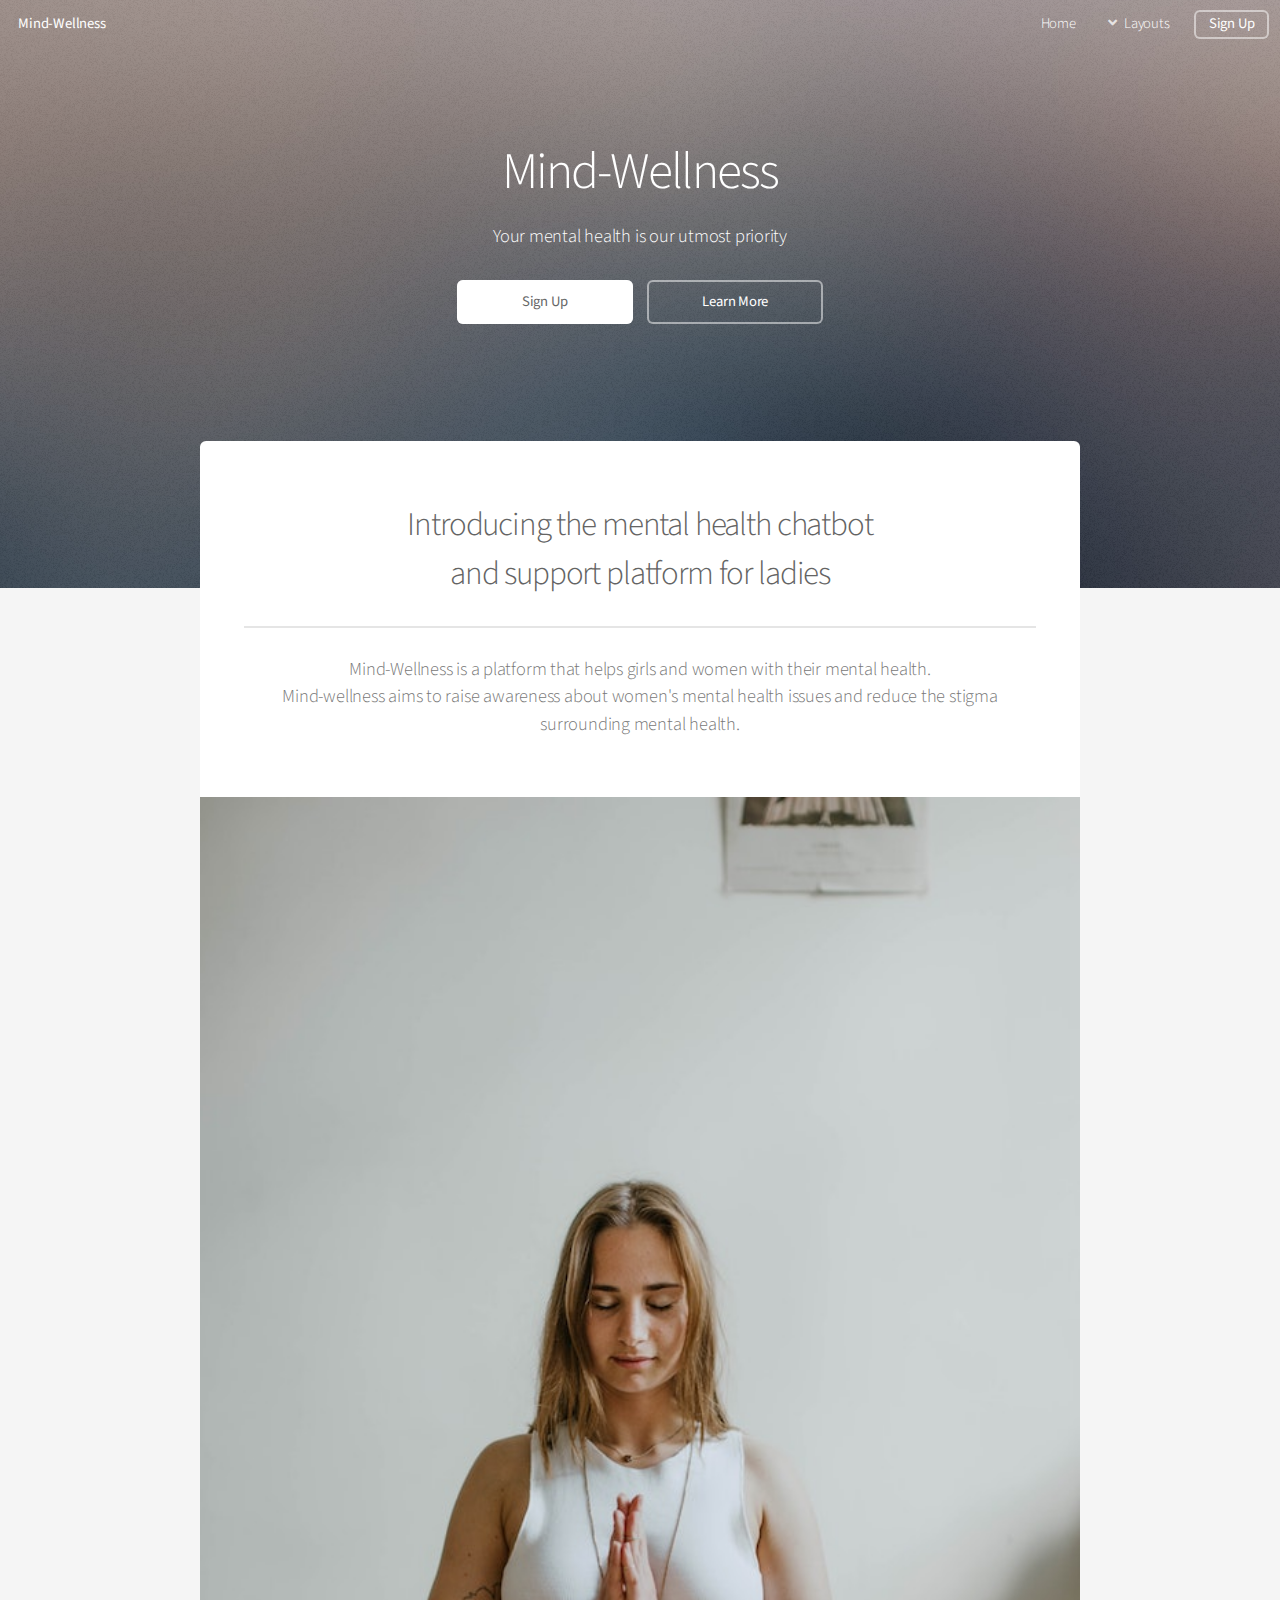
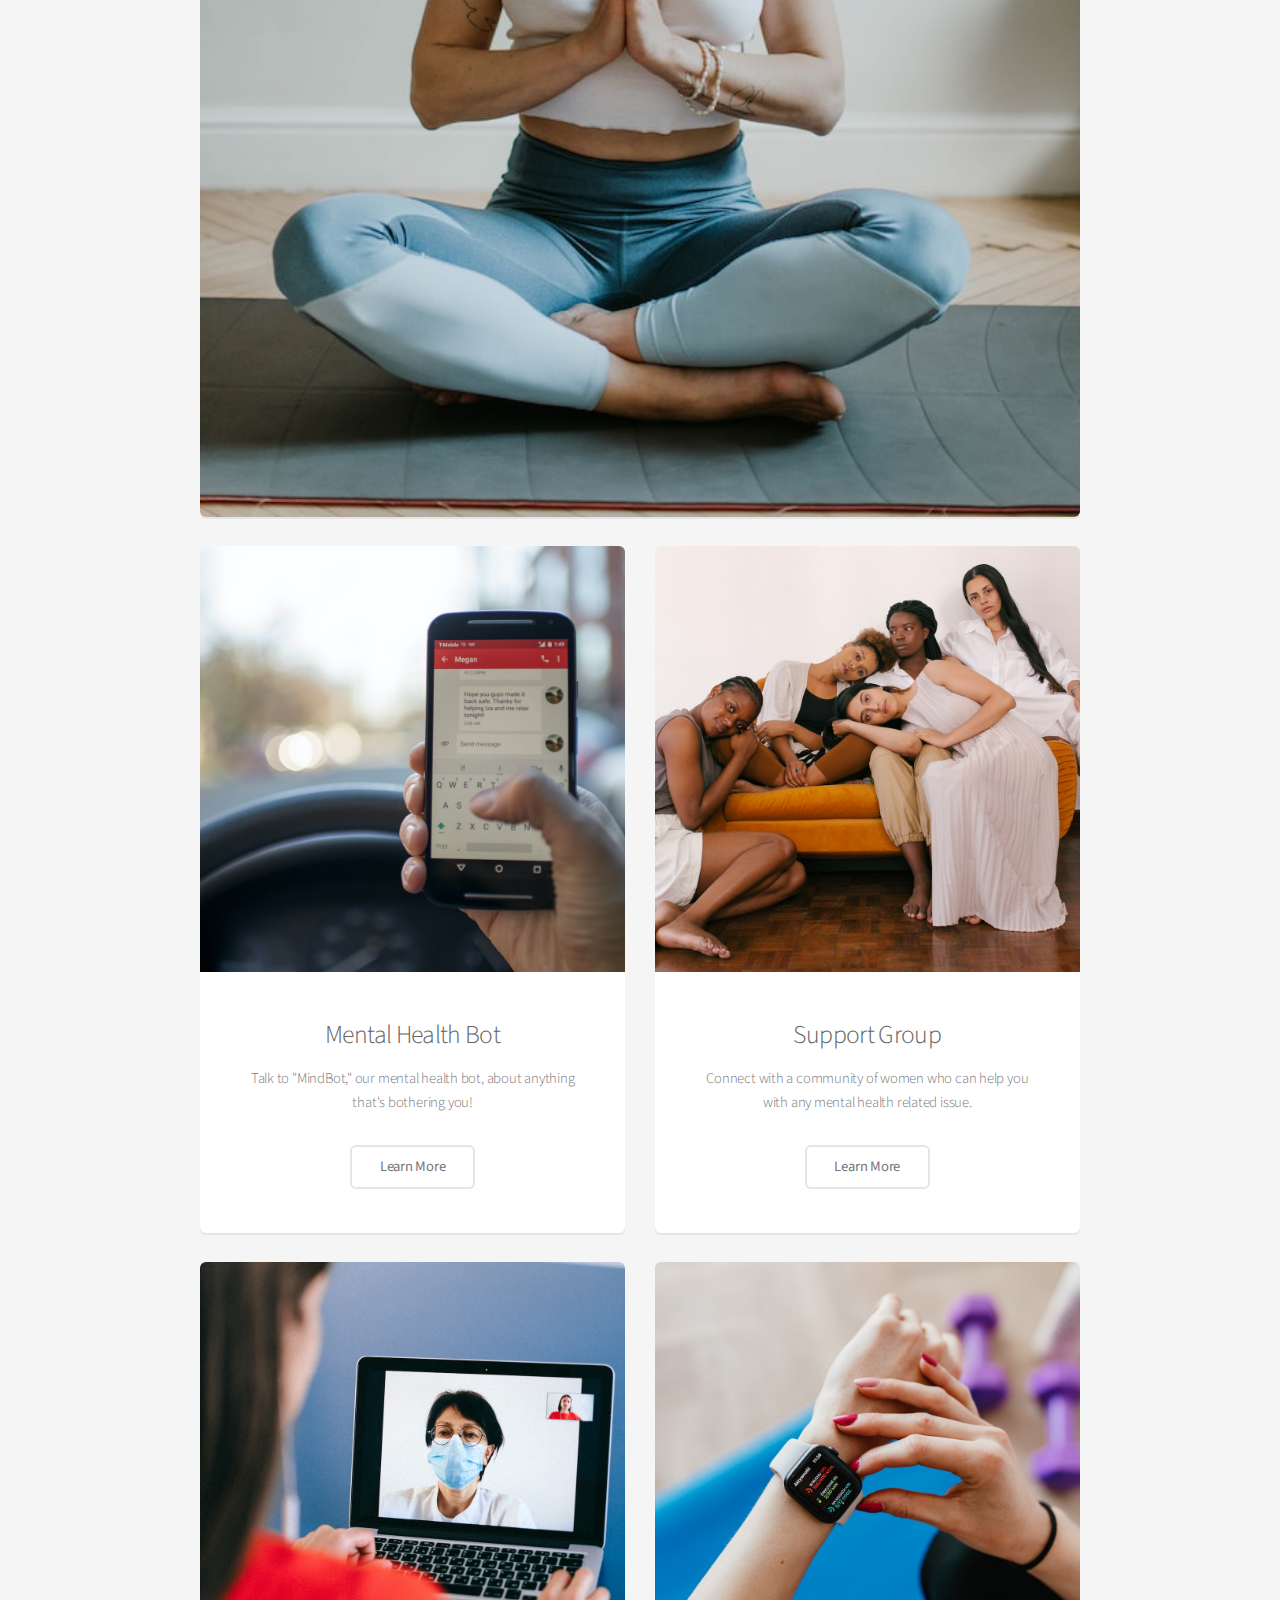
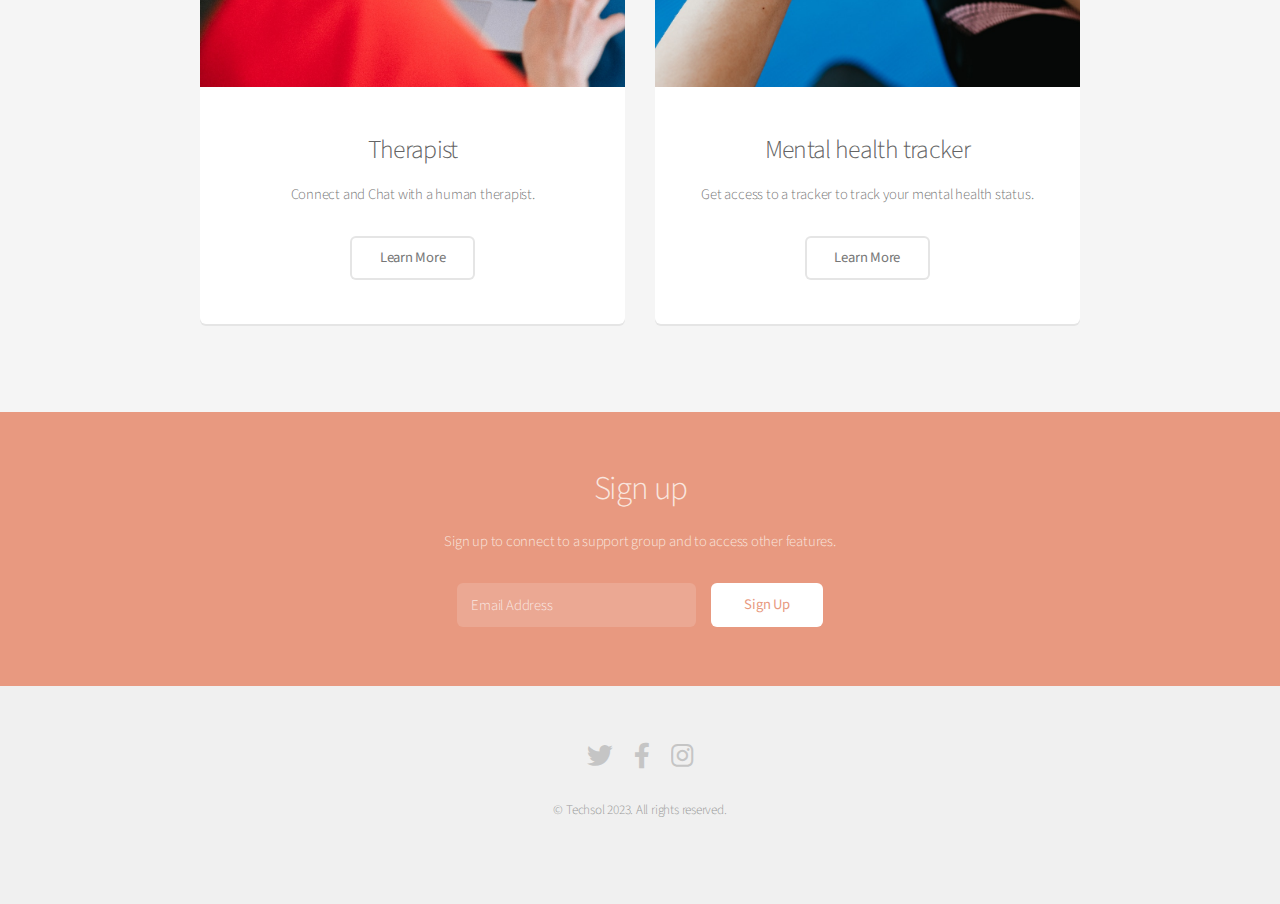
==== index.html @ 9e3d08e0 "First commit" ====
<!DOCTYPE HTML>
<!--
	Alpha by HTML5 UP
	html5up.net | @ajlkn
	Free for personal and commercial use under the CCA 3.0 license (html5up.net/license)
-->
<html>
	<head>
		<title>Mind-Wellness</title>
		<meta charset="utf-8" />
		<link rel="icon" type="image/svg+xml" href="images/MindWellness.png" />
		<meta name="viewport" content="width=device-width, initial-scale=1, user-scalable=no" />
		<link rel="stylesheet" href="assets/css/main.css" />
	</head>
	<body class="landing is-preload">
		<div id="page-wrapper">

			<!-- Header -->
				<header id="header" class="alt">
					<h1><a href="index.html">Mind-Wellness</a></h1>
					<nav id="nav">
						<ul>
							<li><a href="index.html">Home</a></li>
							<li>
								<a href="#" class="icon solid fa-angle-down">Layouts</a>
								<ul>
									<li><a href="about.html">About</a></li>
									<li><a href="contact.html">Contact</a></li>
									<li><a href="services.html">Services</a></li>
									<li>
										<a href="#">Features</a>
										<ul>
											<li><a href="#">MindBot</a></li>
											<li><a href="#">Therapist</a></li>
											<li><a href="#">Support Group</a></li>
											<li><a href="#">Tracker</a></li>
											<li><a href="#">Resources</a></li>
										</ul>
									</li>
								</ul>
							</li>
							<li><a href="#" class="button">Sign Up</a></li>
						</ul>
					</nav>
				</header>

			<!-- Banner -->
				<section id="banner">
					<h2>Mind-Wellness</h2>
					<p>Your mental health is our utmost priority</p>
					<ul class="actions special">
						<li><a href="#" class="button primary">Sign Up</a></li>
						<li><a href="#" class="button">Learn More</a></li>
					</ul>
				</section>

			<!-- Main -->
				<section id="main" class="container">

					<section class="box special">
						<header class="major">
							<h2>Introducing the mental health chatbot 
							<br />
							and support platform for ladies</h2>
							<p>Mind-Wellness is a platform that helps girls and women with their mental health.<br />
								Mind-wellness aims to raise awareness about women's mental health issues and reduce the stigma surrounding mental health.</p>
						</header>
						<span class="image featured"><img src="images/fem_ment.jpg" alt="" /></span>
					</section>

					<div class="row">
						<div class="col-6 col-12-narrower">

							<section class="box special">
								<span class="image featured"><img src="images/mental13.jpg" alt="" /></span>
								<h3>Mental Health Bot</h3>
								<p>Talk to "MindBot," our mental health bot, about anything that's bothering you!</p>
								<ul class="actions special">
									<li><a href="#" class="button alt">Learn More</a></li>
								</ul>
							</section>

						</div>

						<div class="col-6 col-12-narrower">

							<section class="box special">
								<span class="image featured"><img src="images/support_grp.jpg" alt="" /></span>
								<h3>Support Group</h3>
								<p>Connect with a community of women who can help you with any mental health related issue.</p>
								<ul class="actions special">
									<li><a href="#" class="button alt">Learn More</a></li>
								</ul>
							</section>

						</div>

						<div class="col-6 col-12-narrower">

							<section class="box special">
								<span class="image featured"><img src="images/therapist.jpg" alt="" /></span>
								<h3>Therapist</h3>
								<p>Connect and Chat with a human therapist.</p>
								<ul class="actions special">
									<li><a href="#" class="button alt">Learn More</a></li>
								</ul>
							</section>

						</div>

						<div class="col-6 col-12-narrower">

							<section class="box special">
								<span class="image featured"><img src="images/tracker.jpg" alt="" /></span>
								<h3>Mental health tracker</h3>
								<p>Get access to a tracker to track your mental health status.</p>
								<ul class="actions special">
									<li><a href="#" class="button alt">Learn More</a></li>
								</ul>
							</section>

						</div>
					</div>

				</section>

			<!-- CTA -->
				<section id="cta">

					<h2>Sign up</h2>
					<p>Sign up to connect to a support group and to access other features.</p>

					<form>
						<div class="row gtr-50 gtr-uniform">
							<div class="col-8 col-12-mobilep">
								<input type="email" name="email" id="email" placeholder="Email Address" />
							</div>
							<div class="col-4 col-12-mobilep">
								<input type="submit" value="Sign Up" class="fit" />
							</div>
						</div>
					</form>

				</section>

			<!-- Footer -->
				<footer id="footer">
					<ul class="icons">
						<li><a href="#" class="icon brands fa-twitter"><span class="label">Twitter</span></a></li>
						<li><a href="#" class="icon brands fa-facebook-f"><span class="label">Facebook</span></a></li>
						<li><a href="#" class="icon brands fa-instagram"><span class="label">Instagram</span></a></li>

					</ul>
					<ul class="copyright">
						<li>&copy; Techsol 2023. All rights reserved.</li>
					</ul>
				</footer>

		</div>

		<!-- Scripts -->
			<script src="assets/js/jquery.min.js"></script>
			<script src="assets/js/jquery.dropotron.min.js"></script>
			<script src="assets/js/jquery.scrollex.min.js"></script>
			<script src="assets/js/browser.min.js"></script>
			<script src="assets/js/breakpoints.min.js"></script>
			<script src="assets/js/util.js"></script>
			<script src="assets/js/main.js"></script>

	</body>
</html>
---- assets/css/main.css ----
@import url("fontawesome-all.min.css");
@import url("https://fonts.googleapis.com/css?family=Source+Sans+Pro:300,400,300italic,400italic");

/*
	Alpha by HTML5 UP
	html5up.net | @ajlkn
	Free for personal and commercial use under the CCA 3.0 license (html5up.net/license)
*/

/* Reset */

/* Based on meyerweb.com/eric/tools/css/reset (v2.0 | 20110126 | License: public domain) */

	html, body, div, span, applet, object,
	iframe, h1, h2, h3, h4, h5, h6, p, blockquote,
	pre, a, abbr, acronym, address, big, cite,
	code, del, dfn, em, img, ins, kbd, q, s, samp,
	small, strike, strong, sub, sup, tt, var, b,
	u, i, center, dl, dt, dd, ol, ul, li, fieldset,
	form, label, legend, table, caption, tbody,
	tfoot, thead, tr, th, td, article, aside,
	canvas, details, embed, figure, figcaption,
	footer, header, hgroup, menu, nav, output, ruby,
	section, summary, time, mark, audio, video {
		margin: 0;
		padding: 0;
		border: 0;
		font-size: 100%;
		font: inherit;
		vertical-align: baseline;
	}

	article, aside, details, figcaption, figure,
	footer, header, hgroup, menu, nav, section {
		display: block;
	}

	body {
		line-height: 1;
	}

	ol, ul {
		list-style: none;
	}

	blockquote, q {
		quotes: none;
	}

		blockquote:before, blockquote:after, q:before, q:after {
			content: '';
			content: none;
		}

	table {
		border-collapse: collapse;
		border-spacing: 0;
	}

	body {
		-webkit-text-size-adjust: none;
	}

	mark {
		background-color: transparent;
		color: inherit;
	}

	input::-moz-focus-inner {
		border: 0;
		padding: 0;
	}

	input, select, textarea {
		-moz-appearance: none;
		-webkit-appearance: none;
		-ms-appearance: none;
		appearance: none;
	}

/* Basic */

	@-ms-viewport {
		width: device-width;
	}

	body {
		-ms-overflow-style: scrollbar;
	}

	@media screen and (max-width: 480px) {

		html, body {
			min-width: 320px;
		}

	}

	html {
		box-sizing: border-box;
	}

	*, *:before, *:after {
		box-sizing: inherit;
	}

	body {
		background: #f5f5f5;
	}

	body, input, select, textarea {
		color: #777;
		font-family: "Source Sans Pro", sans-serif;
		font-size: 16pt;
		font-weight: 300;
		line-height: 1.65em;
		letter-spacing: -0.015em;
	}

	a {
		-moz-transition: color 0.2s ease-in-out, border-bottom-color 0.2s ease-in-out;
		-webkit-transition: color 0.2s ease-in-out, border-bottom-color 0.2s ease-in-out;
		-ms-transition: color 0.2s ease-in-out, border-bottom-color 0.2s ease-in-out;
		transition: color 0.2s ease-in-out, border-bottom-color 0.2s ease-in-out;
		border-bottom: dotted 1px;
		color: #e89980;
		text-decoration: none;
	}

		a:hover {
			border-bottom-color: transparent;
		}

	strong, b {
		color: #646464;
		font-weight: 400;
	}

	em, i {
		font-style: italic;
	}

	p {
		margin: 0 0 2em 0;
	}

	h1, h2, h3, h4, h5, h6 {
		color: #646464;
		font-weight: 300;
		line-height: 1em;
		margin: 0 0 0.5em 0;
	}

		h1 a, h2 a, h3 a, h4 a, h5 a, h6 a {
			color: inherit;
			text-decoration: none;
		}

	h2 {
		font-size: 2.25em;
		line-height: 1.5em;
		letter-spacing: -0.035em;
	}

	h3 {
		font-size: 1.75em;
		line-height: 1.5em;
		letter-spacing: -0.025em;
	}

	h4 {
		font-size: 1.1em;
		line-height: 1.5em;
		letter-spacing: 0;
	}

	h5 {
		font-size: 0.9em;
		line-height: 1.5em;
		letter-spacing: 0;
	}

	h6 {
		font-size: 0.7em;
		line-height: 1.5em;
		letter-spacing: 0;
	}

	sub {
		font-size: 0.8em;
		position: relative;
		top: 0.5em;
	}

	sup {
		font-size: 0.8em;
		position: relative;
		top: -0.5em;
	}

	hr {
		border: 0;
		border-bottom: solid 2px #e5e5e5;
		margin: 2em 0;
	}

		hr.major {
			margin: 3em 0;
		}

	blockquote {
		border-left: solid 4px #e5e5e5;
		font-style: italic;
		margin: 0 0 2em 0;
		padding: 0.5em 0 0.5em 2em;
	}

	pre {
		-webkit-overflow-scrolling: touch;
		background: #f8f8f8;
		border-radius: 6px;
		border: solid 1px #e5e5e5;
		font-family: monospace;
		font-size: 0.9em;
		line-height: 1.75em;
		margin: 0 0 2em 0;
		overflow-x: auto;
		padding: 1em 1.5em;
	}

	code {
		background: #f8f8f8;
		border-radius: 6px;
		border: solid 1px #e5e5e5;
		font-family: monospace;
		font-size: 0.9em;
		margin: 0 0.25em;
		padding: 0.25em 0.65em;
	}

	.align-left {
		text-align: left;
	}

	.align-center {
		text-align: center;
	}

	.align-right {
		text-align: right;
	}

/* Row */

	.row {
		display: flex;
		flex-wrap: wrap;
		box-sizing: border-box;
		align-items: stretch;
	}

		.row > * {
			box-sizing: border-box;
		}

		.row.gtr-uniform > * > :last-child {
			margin-bottom: 0;
		}

		.row.aln-left {
			justify-content: flex-start;
		}

		.row.aln-center {
			justify-content: center;
		}

		.row.aln-right {
			justify-content: flex-end;
		}

		.row.aln-top {
			align-items: flex-start;
		}

		.row.aln-middle {
			align-items: center;
		}

		.row.aln-bottom {
			align-items: flex-end;
		}

		.row > .imp {
			order: -1;
		}

		.row > .col-1 {
			width: 8.33333%;
		}

		.row > .off-1 {
			margin-left: 8.33333%;
		}

		.row > .col-2 {
			width: 16.66667%;
		}

		.row > .off-2 {
			margin-left: 16.66667%;
		}

		.row > .col-3 {
			width: 25%;
		}

		.row > .off-3 {
			margin-left: 25%;
		}

		.row > .col-4 {
			width: 33.33333%;
		}

		.row > .off-4 {
			margin-left: 33.33333%;
		}

		.row > .col-5 {
			width: 41.66667%;
		}

		.row > .off-5 {
			margin-left: 41.66667%;
		}

		.row > .col-6 {
			width: 50%;
		}

		.row > .off-6 {
			margin-left: 50%;
		}

		.row > .col-7 {
			width: 58.33333%;
		}

		.row > .off-7 {
			margin-left: 58.33333%;
		}

		.row > .col-8 {
			width: 66.66667%;
		}

		.row > .off-8 {
			margin-left: 66.66667%;
		}

		.row > .col-9 {
			width: 75%;
		}

		.row > .off-9 {
			margin-left: 75%;
		}

		.row > .col-10 {
			width: 83.33333%;
		}

		.row > .off-10 {
			margin-left: 83.33333%;
		}

		.row > .col-11 {
			width: 91.66667%;
		}

		.row > .off-11 {
			margin-left: 91.66667%;
		}

		.row > .col-12 {
			width: 100%;
		}

		.row > .off-12 {
			margin-left: 100%;
		}

		.row.gtr-0 {
			margin-top: 0;
			margin-left: 0em;
		}

			.row.gtr-0 > * {
				padding: 0 0 0 0em;
			}

			.row.gtr-0.gtr-uniform {
				margin-top: 0em;
			}

				.row.gtr-0.gtr-uniform > * {
					padding-top: 0em;
				}

		.row.gtr-25 {
			margin-top: 0;
			margin-left: -0.5em;
		}

			.row.gtr-25 > * {
				padding: 0 0 0 0.5em;
			}

			.row.gtr-25.gtr-uniform {
				margin-top: -0.5em;
			}

				.row.gtr-25.gtr-uniform > * {
					padding-top: 0.5em;
				}

		.row.gtr-50 {
			margin-top: 0;
			margin-left: -1em;
		}

			.row.gtr-50 > * {
				padding: 0 0 0 1em;
			}

			.row.gtr-50.gtr-uniform {
				margin-top: -1em;
			}

				.row.gtr-50.gtr-uniform > * {
					padding-top: 1em;
				}

		.row {
			margin-top: 0;
			margin-left: -2em;
		}

			.row > * {
				padding: 0 0 0 2em;
			}

			.row.gtr-uniform {
				margin-top: -2em;
			}

				.row.gtr-uniform > * {
					padding-top: 2em;
				}

		.row.gtr-150 {
			margin-top: 0;
			margin-left: -3em;
		}

			.row.gtr-150 > * {
				padding: 0 0 0 3em;
			}

			.row.gtr-150.gtr-uniform {
				margin-top: -3em;
			}

				.row.gtr-150.gtr-uniform > * {
					padding-top: 3em;
				}

		.row.gtr-200 {
			margin-top: 0;
			margin-left: -4em;
		}

			.row.gtr-200 > * {
				padding: 0 0 0 4em;
			}

			.row.gtr-200.gtr-uniform {
				margin-top: -4em;
			}

				.row.gtr-200.gtr-uniform > * {
					padding-top: 4em;
				}

		@media screen and (max-width: 1680px) {

			.row {
				display: flex;
				flex-wrap: wrap;
				box-sizing: border-box;
				align-items: stretch;
			}

				.row > * {
					box-sizing: border-box;
				}

				.row.gtr-uniform > * > :last-child {
					margin-bottom: 0;
				}

				.row.aln-left {
					justify-content: flex-start;
				}

				.row.aln-center {
					justify-content: center;
				}

				.row.aln-right {
					justify-content: flex-end;
				}

				.row.aln-top {
					align-items: flex-start;
				}

				.row.aln-middle {
					align-items: center;
				}

				.row.aln-bottom {
					align-items: flex-end;
				}

				.row > .imp-wide {
					order: -1;
				}

				.row > .col-1-wide {
					width: 8.33333%;
				}

				.row > .off-1-wide {
					margin-left: 8.33333%;
				}

				.row > .col-2-wide {
					width: 16.66667%;
				}

				.row > .off-2-wide {
					margin-left: 16.66667%;
				}

				.row > .col-3-wide {
					width: 25%;
				}

				.row > .off-3-wide {
					margin-left: 25%;
				}

				.row > .col-4-wide {
					width: 33.33333%;
				}

				.row > .off-4-wide {
					margin-left: 33.33333%;
				}

				.row > .col-5-wide {
					width: 41.66667%;
				}

				.row > .off-5-wide {
					margin-left: 41.66667%;
				}

				.row > .col-6-wide {
					width: 50%;
				}

				.row > .off-6-wide {
					margin-left: 50%;
				}

				.row > .col-7-wide {
					width: 58.33333%;
				}

				.row > .off-7-wide {
					margin-left: 58.33333%;
				}

				.row > .col-8-wide {
					width: 66.66667%;
				}

				.row > .off-8-wide {
					margin-left: 66.66667%;
				}

				.row > .col-9-wide {
					width: 75%;
				}

				.row > .off-9-wide {
					margin-left: 75%;
				}

				.row > .col-10-wide {
					width: 83.33333%;
				}

				.row > .off-10-wide {
					margin-left: 83.33333%;
				}

				.row > .col-11-wide {
					width: 91.66667%;
				}

				.row > .off-11-wide {
					margin-left: 91.66667%;
				}

				.row > .col-12-wide {
					width: 100%;
				}

				.row > .off-12-wide {
					margin-left: 100%;
				}

				.row.gtr-0 {
					margin-top: 0;
					margin-left: 0em;
				}

					.row.gtr-0 > * {
						padding: 0 0 0 0em;
					}

					.row.gtr-0.gtr-uniform {
						margin-top: 0em;
					}

						.row.gtr-0.gtr-uniform > * {
							padding-top: 0em;
						}

				.row.gtr-25 {
					margin-top: 0;
					margin-left: -0.5em;
				}

					.row.gtr-25 > * {
						padding: 0 0 0 0.5em;
					}

					.row.gtr-25.gtr-uniform {
						margin-top: -0.5em;
					}

						.row.gtr-25.gtr-uniform > * {
							padding-top: 0.5em;
						}

				.row.gtr-50 {
					margin-top: 0;
					margin-left: -1em;
				}

					.row.gtr-50 > * {
						padding: 0 0 0 1em;
					}

					.row.gtr-50.gtr-uniform {
						margin-top: -1em;
					}

						.row.gtr-50.gtr-uniform > * {
							padding-top: 1em;
						}

				.row {
					margin-top: 0;
					margin-left: -2em;
				}

					.row > * {
						padding: 0 0 0 2em;
					}

					.row.gtr-uniform {
						margin-top: -2em;
					}

						.row.gtr-uniform > * {
							padding-top: 2em;
						}

				.row.gtr-150 {
					margin-top: 0;
					margin-left: -3em;
				}

					.row.gtr-150 > * {
						padding: 0 0 0 3em;
					}

					.row.gtr-150.gtr-uniform {
						margin-top: -3em;
					}

						.row.gtr-150.gtr-uniform > * {
							padding-top: 3em;
						}

				.row.gtr-200 {
					margin-top: 0;
					margin-left: -4em;
				}

					.row.gtr-200 > * {
						padding: 0 0 0 4em;
					}

					.row.gtr-200.gtr-uniform {
						margin-top: -4em;
					}

						.row.gtr-200.gtr-uniform > * {
							padding-top: 4em;
						}

		}

		@media screen and (max-width: 1280px) {

			.row {
				display: flex;
				flex-wrap: wrap;
				box-sizing: border-box;
				align-items: stretch;
			}

				.row > * {
					box-sizing: border-box;
				}

				.row.gtr-uniform > * > :last-child {
					margin-bottom: 0;
				}

				.row.aln-left {
					justify-content: flex-start;
				}

				.row.aln-center {
					justify-content: center;
				}

				.row.aln-right {
					justify-content: flex-end;
				}

				.row.aln-top {
					align-items: flex-start;
				}

				.row.aln-middle {
					align-items: center;
				}

				.row.aln-bottom {
					align-items: flex-end;
				}

				.row > .imp-normal {
					order: -1;
				}

				.row > .col-1-normal {
					width: 8.33333%;
				}

				.row > .off-1-normal {
					margin-left: 8.33333%;
				}

				.row > .col-2-normal {
					width: 16.66667%;
				}

				.row > .off-2-normal {
					margin-left: 16.66667%;
				}

				.row > .col-3-normal {
					width: 25%;
				}

				.row > .off-3-normal {
					margin-left: 25%;
				}

				.row > .col-4-normal {
					width: 33.33333%;
				}

				.row > .off-4-normal {
					margin-left: 33.33333%;
				}

				.row > .col-5-normal {
					width: 41.66667%;
				}

				.row > .off-5-normal {
					margin-left: 41.66667%;
				}

				.row > .col-6-normal {
					width: 50%;
				}

				.row > .off-6-normal {
					margin-left: 50%;
				}

				.row > .col-7-normal {
					width: 58.33333%;
				}

				.row > .off-7-normal {
					margin-left: 58.33333%;
				}

				.row > .col-8-normal {
					width: 66.66667%;
				}

				.row > .off-8-normal {
					margin-left: 66.66667%;
				}

				.row > .col-9-normal {
					width: 75%;
				}

				.row > .off-9-normal {
					margin-left: 75%;
				}

				.row > .col-10-normal {
					width: 83.33333%;
				}

				.row > .off-10-normal {
					margin-left: 83.33333%;
				}

				.row > .col-11-normal {
					width: 91.66667%;
				}

				.row > .off-11-normal {
					margin-left: 91.66667%;
				}

				.row > .col-12-normal {
					width: 100%;
				}

				.row > .off-12-normal {
					margin-left: 100%;
				}

				.row.gtr-0 {
					margin-top: 0;
					margin-left: 0em;
				}

					.row.gtr-0 > * {
						padding: 0 0 0 0em;
					}

					.row.gtr-0.gtr-uniform {
						margin-top: 0em;
					}

						.row.gtr-0.gtr-uniform > * {
							padding-top: 0em;
						}

				.row.gtr-25 {
					margin-top: 0;
					margin-left: -0.5em;
				}

					.row.gtr-25 > * {
						padding: 0 0 0 0.5em;
					}

					.row.gtr-25.gtr-uniform {
						margin-top: -0.5em;
					}

						.row.gtr-25.gtr-uniform > * {
							padding-top: 0.5em;
						}

				.row.gtr-50 {
					margin-top: 0;
					margin-left: -1em;
				}

					.row.gtr-50 > * {
						padding: 0 0 0 1em;
					}

					.row.gtr-50.gtr-uniform {
						margin-top: -1em;
					}

						.row.gtr-50.gtr-uniform > * {
							padding-top: 1em;
						}

				.row {
					margin-top: 0;
					margin-left: -2em;
				}

					.row > * {
						padding: 0 0 0 2em;
					}

					.row.gtr-uniform {
						margin-top: -2em;
					}

						.row.gtr-uniform > * {
							padding-top: 2em;
						}

				.row.gtr-150 {
					margin-top: 0;
					margin-left: -3em;
				}

					.row.gtr-150 > * {
						padding: 0 0 0 3em;
					}

					.row.gtr-150.gtr-uniform {
						margin-top: -3em;
					}

						.row.gtr-150.gtr-uniform > * {
							padding-top: 3em;
						}

				.row.gtr-200 {
					margin-top: 0;
					margin-left: -4em;
				}

					.row.gtr-200 > * {
						padding: 0 0 0 4em;
					}

					.row.gtr-200.gtr-uniform {
						margin-top: -4em;
					}

						.row.gtr-200.gtr-uniform > * {
							padding-top: 4em;
						}

		}

		@media screen and (max-width: 980px) {

			.row {
				display: flex;
				flex-wrap: wrap;
				box-sizing: border-box;
				align-items: stretch;
			}

				.row > * {
					box-sizing: border-box;
				}

				.row.gtr-uniform > * > :last-child {
					margin-bottom: 0;
				}

				.row.aln-left {
					justify-content: flex-start;
				}

				.row.aln-center {
					justify-content: center;
				}

				.row.aln-right {
					justify-content: flex-end;
				}

				.row.aln-top {
					align-items: flex-start;
				}

				.row.aln-middle {
					align-items: center;
				}

				.row.aln-bottom {
					align-items: flex-end;
				}

				.row > .imp-narrow {
					order: -1;
				}

				.row > .col-1-narrow {
					width: 8.33333%;
				}

				.row > .off-1-narrow {
					margin-left: 8.33333%;
				}

				.row > .col-2-narrow {
					width: 16.66667%;
				}

				.row > .off-2-narrow {
					margin-left: 16.66667%;
				}

				.row > .col-3-narrow {
					width: 25%;
				}

				.row > .off-3-narrow {
					margin-left: 25%;
				}

				.row > .col-4-narrow {
					width: 33.33333%;
				}

				.row > .off-4-narrow {
					margin-left: 33.33333%;
				}

				.row > .col-5-narrow {
					width: 41.66667%;
				}

				.row > .off-5-narrow {
					margin-left: 41.66667%;
				}

				.row > .col-6-narrow {
					width: 50%;
				}

				.row > .off-6-narrow {
					margin-left: 50%;
				}

				.row > .col-7-narrow {
					width: 58.33333%;
				}

				.row > .off-7-narrow {
					margin-left: 58.33333%;
				}

				.row > .col-8-narrow {
					width: 66.66667%;
				}

				.row > .off-8-narrow {
					margin-left: 66.66667%;
				}

				.row > .col-9-narrow {
					width: 75%;
				}

				.row > .off-9-narrow {
					margin-left: 75%;
				}

				.row > .col-10-narrow {
					width: 83.33333%;
				}

				.row > .off-10-narrow {
					margin-left: 83.33333%;
				}

				.row > .col-11-narrow {
					width: 91.66667%;
				}

				.row > .off-11-narrow {
					margin-left: 91.66667%;
				}

				.row > .col-12-narrow {
					width: 100%;
				}

				.row > .off-12-narrow {
					margin-left: 100%;
				}

				.row.gtr-0 {
					margin-top: 0;
					margin-left: 0em;
				}

					.row.gtr-0 > * {
						padding: 0 0 0 0em;
					}

					.row.gtr-0.gtr-uniform {
						margin-top: 0em;
					}

						.row.gtr-0.gtr-uniform > * {
							padding-top: 0em;
						}

				.row.gtr-25 {
					margin-top: 0;
					margin-left: -0.5em;
				}

					.row.gtr-25 > * {
						padding: 0 0 0 0.5em;
					}

					.row.gtr-25.gtr-uniform {
						margin-top: -0.5em;
					}

						.row.gtr-25.gtr-uniform > * {
							padding-top: 0.5em;
						}

				.row.gtr-50 {
					margin-top: 0;
					margin-left: -1em;
				}

					.row.gtr-50 > * {
						padding: 0 0 0 1em;
					}

					.row.gtr-50.gtr-uniform {
						margin-top: -1em;
					}

						.row.gtr-50.gtr-uniform > * {
							padding-top: 1em;
						}

				.row {
					margin-top: 0;
					margin-left: -2em;
				}

					.row > * {
						padding: 0 0 0 2em;
					}

					.row.gtr-uniform {
						margin-top: -2em;
					}

						.row.gtr-uniform > * {
							padding-top: 2em;
						}

				.row.gtr-150 {
					margin-top: 0;
					margin-left: -3em;
				}

					.row.gtr-150 > * {
						padding: 0 0 0 3em;
					}

					.row.gtr-150.gtr-uniform {
						margin-top: -3em;
					}

						.row.gtr-150.gtr-uniform > * {
							padding-top: 3em;
						}

				.row.gtr-200 {
					margin-top: 0;
					margin-left: -4em;
				}

					.row.gtr-200 > * {
						padding: 0 0 0 4em;
					}

					.row.gtr-200.gtr-uniform {
						margin-top: -4em;
					}

						.row.gtr-200.gtr-uniform > * {
							padding-top: 4em;
						}

		}

		@media screen and (max-width: 840px) {

			.row {
				display: flex;
				flex-wrap: wrap;
				box-sizing: border-box;
				align-items: stretch;
			}

				.row > * {
					box-sizing: border-box;
				}

				.row.gtr-uniform > * > :last-child {
					margin-bottom: 0;
				}

				.row.aln-left {
					justify-content: flex-start;
				}

				.row.aln-center {
					justify-content: center;
				}

				.row.aln-right {
					justify-content: flex-end;
				}

				.row.aln-top {
					align-items: flex-start;
				}

				.row.aln-middle {
					align-items: center;
				}

				.row.aln-bottom {
					align-items: flex-end;
				}

				.row > .imp-narrower {
					order: -1;
				}

				.row > .col-1-narrower {
					width: 8.33333%;
				}

				.row > .off-1-narrower {
					margin-left: 8.33333%;
				}

				.row > .col-2-narrower {
					width: 16.66667%;
				}

				.row > .off-2-narrower {
					margin-left: 16.66667%;
				}

				.row > .col-3-narrower {
					width: 25%;
				}

				.row > .off-3-narrower {
					margin-left: 25%;
				}

				.row > .col-4-narrower {
					width: 33.33333%;
				}

				.row > .off-4-narrower {
					margin-left: 33.33333%;
				}

				.row > .col-5-narrower {
					width: 41.66667%;
				}

				.row > .off-5-narrower {
					margin-left: 41.66667%;
				}

				.row > .col-6-narrower {
					width: 50%;
				}

				.row > .off-6-narrower {
					margin-left: 50%;
				}

				.row > .col-7-narrower {
					width: 58.33333%;
				}

				.row > .off-7-narrower {
					margin-left: 58.33333%;
				}

				.row > .col-8-narrower {
					width: 66.66667%;
				}

				.row > .off-8-narrower {
					margin-left: 66.66667%;
				}

				.row > .col-9-narrower {
					width: 75%;
				}

				.row > .off-9-narrower {
					margin-left: 75%;
				}

				.row > .col-10-narrower {
					width: 83.33333%;
				}

				.row > .off-10-narrower {
					margin-left: 83.33333%;
				}

				.row > .col-11-narrower {
					width: 91.66667%;
				}

				.row > .off-11-narrower {
					margin-left: 91.66667%;
				}

				.row > .col-12-narrower {
					width: 100%;
				}

				.row > .off-12-narrower {
					margin-left: 100%;
				}

				.row.gtr-0 {
					margin-top: 0;
					margin-left: 0em;
				}

					.row.gtr-0 > * {
						padding: 0 0 0 0em;
					}

					.row.gtr-0.gtr-uniform {
						margin-top: 0em;
					}

						.row.gtr-0.gtr-uniform > * {
							padding-top: 0em;
						}

				.row.gtr-25 {
					margin-top: 0;
					margin-left: -0.5em;
				}

					.row.gtr-25 > * {
						padding: 0 0 0 0.5em;
					}

					.row.gtr-25.gtr-uniform {
						margin-top: -0.5em;
					}

						.row.gtr-25.gtr-uniform > * {
							padding-top: 0.5em;
						}

				.row.gtr-50 {
					margin-top: 0;
					margin-left: -1em;
				}

					.row.gtr-50 > * {
						padding: 0 0 0 1em;
					}

					.row.gtr-50.gtr-uniform {
						margin-top: -1em;
					}

						.row.gtr-50.gtr-uniform > * {
							padding-top: 1em;
						}

				.row {
					margin-top: 0;
					margin-left: -2em;
				}

					.row > * {
						padding: 0 0 0 2em;
					}

					.row.gtr-uniform {
						margin-top: -2em;
					}

						.row.gtr-uniform > * {
							padding-top: 2em;
						}

				.row.gtr-150 {
					margin-top: 0;
					margin-left: -3em;
				}

					.row.gtr-150 > * {
						padding: 0 0 0 3em;
					}

					.row.gtr-150.gtr-uniform {
						margin-top: -3em;
					}

						.row.gtr-150.gtr-uniform > * {
							padding-top: 3em;
						}

				.row.gtr-200 {
					margin-top: 0;
					margin-left: -4em;
				}

					.row.gtr-200 > * {
						padding: 0 0 0 4em;
					}

					.row.gtr-200.gtr-uniform {
						margin-top: -4em;
					}

						.row.gtr-200.gtr-uniform > * {
							padding-top: 4em;
						}

		}

		@media screen and (max-width: 736px) {

			.row {
				display: flex;
				flex-wrap: wrap;
				box-sizing: border-box;
				align-items: stretch;
			}

				.row > * {
					box-sizing: border-box;
				}

				.row.gtr-uniform > * > :last-child {
					margin-bottom: 0;
				}

				.row.aln-left {
					justify-content: flex-start;
				}

				.row.aln-center {
					justify-content: center;
				}

				.row.aln-right {
					justify-content: flex-end;
				}

				.row.aln-top {
					align-items: flex-start;
				}

				.row.aln-middle {
					align-items: center;
				}

				.row.aln-bottom {
					align-items: flex-end;
				}

				.row > .imp-mobile {
					order: -1;
				}

				.row > .col-1-mobile {
					width: 8.33333%;
				}

				.row > .off-1-mobile {
					margin-left: 8.33333%;
				}

				.row > .col-2-mobile {
					width: 16.66667%;
				}

				.row > .off-2-mobile {
					margin-left: 16.66667%;
				}

				.row > .col-3-mobile {
					width: 25%;
				}

				.row > .off-3-mobile {
					margin-left: 25%;
				}

				.row > .col-4-mobile {
					width: 33.33333%;
				}

				.row > .off-4-mobile {
					margin-left: 33.33333%;
				}

				.row > .col-5-mobile {
					width: 41.66667%;
				}

				.row > .off-5-mobile {
					margin-left: 41.66667%;
				}

				.row > .col-6-mobile {
					width: 50%;
				}

				.row > .off-6-mobile {
					margin-left: 50%;
				}

				.row > .col-7-mobile {
					width: 58.33333%;
				}

				.row > .off-7-mobile {
					margin-left: 58.33333%;
				}

				.row > .col-8-mobile {
					width: 66.66667%;
				}

				.row > .off-8-mobile {
					margin-left: 66.66667%;
				}

				.row > .col-9-mobile {
					width: 75%;
				}

				.row > .off-9-mobile {
					margin-left: 75%;
				}

				.row > .col-10-mobile {
					width: 83.33333%;
				}

				.row > .off-10-mobile {
					margin-left: 83.33333%;
				}

				.row > .col-11-mobile {
					width: 91.66667%;
				}

				.row > .off-11-mobile {
					margin-left: 91.66667%;
				}

				.row > .col-12-mobile {
					width: 100%;
				}

				.row > .off-12-mobile {
					margin-left: 100%;
				}

				.row.gtr-0 {
					margin-top: 0;
					margin-left: 0em;
				}

					.row.gtr-0 > * {
						padding: 0 0 0 0em;
					}

					.row.gtr-0.gtr-uniform {
						margin-top: 0em;
					}

						.row.gtr-0.gtr-uniform > * {
							padding-top: 0em;
						}

				.row.gtr-25 {
					margin-top: 0;
					margin-left: -0.5em;
				}

					.row.gtr-25 > * {
						padding: 0 0 0 0.5em;
					}

					.row.gtr-25.gtr-uniform {
						margin-top: -0.5em;
					}

						.row.gtr-25.gtr-uniform > * {
							padding-top: 0.5em;
						}

				.row.gtr-50 {
					margin-top: 0;
					margin-left: -1em;
				}

					.row.gtr-50 > * {
						padding: 0 0 0 1em;
					}

					.row.gtr-50.gtr-uniform {
						margin-top: -1em;
					}

						.row.gtr-50.gtr-uniform > * {
							padding-top: 1em;
						}

				.row {
					margin-top: 0;
					margin-left: -2em;
				}

					.row > * {
						padding: 0 0 0 2em;
					}

					.row.gtr-uniform {
						margin-top: -2em;
					}

						.row.gtr-uniform > * {
							padding-top: 2em;
						}

				.row.gtr-150 {
					margin-top: 0;
					margin-left: -3em;
				}

					.row.gtr-150 > * {
						padding: 0 0 0 3em;
					}

					.row.gtr-150.gtr-uniform {
						margin-top: -3em;
					}

						.row.gtr-150.gtr-uniform > * {
							padding-top: 3em;
						}

				.row.gtr-200 {
					margin-top: 0;
					margin-left: -4em;
				}

					.row.gtr-200 > * {
						padding: 0 0 0 4em;
					}

					.row.gtr-200.gtr-uniform {
						margin-top: -4em;
					}

						.row.gtr-200.gtr-uniform > * {
							padding-top: 4em;
						}

		}

		@media screen and (max-width: 480px) {

			.row {
				display: flex;
				flex-wrap: wrap;
				box-sizing: border-box;
				align-items: stretch;
			}

				.row > * {
					box-sizing: border-box;
				}

				.row.gtr-uniform > * > :last-child {
					margin-bottom: 0;
				}

				.row.aln-left {
					justify-content: flex-start;
				}

				.row.aln-center {
					justify-content: center;
				}

				.row.aln-right {
					justify-content: flex-end;
				}

				.row.aln-top {
					align-items: flex-start;
				}

				.row.aln-middle {
					align-items: center;
				}

				.row.aln-bottom {
					align-items: flex-end;
				}

				.row > .imp-mobilep {
					order: -1;
				}

				.row > .col-1-mobilep {
					width: 8.33333%;
				}

				.row > .off-1-mobilep {
					margin-left: 8.33333%;
				}

				.row > .col-2-mobilep {
					width: 16.66667%;
				}

				.row > .off-2-mobilep {
					margin-left: 16.66667%;
				}

				.row > .col-3-mobilep {
					width: 25%;
				}

				.row > .off-3-mobilep {
					margin-left: 25%;
				}

				.row > .col-4-mobilep {
					width: 33.33333%;
				}

				.row > .off-4-mobilep {
					margin-left: 33.33333%;
				}

				.row > .col-5-mobilep {
					width: 41.66667%;
				}

				.row > .off-5-mobilep {
					margin-left: 41.66667%;
				}

				.row > .col-6-mobilep {
					width: 50%;
				}

				.row > .off-6-mobilep {
					margin-left: 50%;
				}

				.row > .col-7-mobilep {
					width: 58.33333%;
				}

				.row > .off-7-mobilep {
					margin-left: 58.33333%;
				}

				.row > .col-8-mobilep {
					width: 66.66667%;
				}

				.row > .off-8-mobilep {
					margin-left: 66.66667%;
				}

				.row > .col-9-mobilep {
					width: 75%;
				}

				.row > .off-9-mobilep {
					margin-left: 75%;
				}

				.row > .col-10-mobilep {
					width: 83.33333%;
				}

				.row > .off-10-mobilep {
					margin-left: 83.33333%;
				}

				.row > .col-11-mobilep {
					width: 91.66667%;
				}

				.row > .off-11-mobilep {
					margin-left: 91.66667%;
				}

				.row > .col-12-mobilep {
					width: 100%;
				}

				.row > .off-12-mobilep {
					margin-left: 100%;
				}

				.row.gtr-0 {
					margin-top: 0;
					margin-left: 0em;
				}

					.row.gtr-0 > * {
						padding: 0 0 0 0em;
					}

					.row.gtr-0.gtr-uniform {
						margin-top: 0em;
					}

						.row.gtr-0.gtr-uniform > * {
							padding-top: 0em;
						}

				.row.gtr-25 {
					margin-top: 0;
					margin-left: -0.5em;
				}

					.row.gtr-25 > * {
						padding: 0 0 0 0.5em;
					}

					.row.gtr-25.gtr-uniform {
						margin-top: -0.5em;
					}

						.row.gtr-25.gtr-uniform > * {
							padding-top: 0.5em;
						}

				.row.gtr-50 {
					margin-top: 0;
					margin-left: -1em;
				}

					.row.gtr-50 > * {
						padding: 0 0 0 1em;
					}

					.row.gtr-50.gtr-uniform {
						margin-top: -1em;
					}

						.row.gtr-50.gtr-uniform > * {
							padding-top: 1em;
						}

				.row {
					margin-top: 0;
					margin-left: -2em;
				}

					.row > * {
						padding: 0 0 0 2em;
					}

					.row.gtr-uniform {
						margin-top: -2em;
					}

						.row.gtr-uniform > * {
							padding-top: 2em;
						}

				.row.gtr-150 {
					margin-top: 0;
					margin-left: -3em;
				}

					.row.gtr-150 > * {
						padding: 0 0 0 3em;
					}

					.row.gtr-150.gtr-uniform {
						margin-top: -3em;
					}

						.row.gtr-150.gtr-uniform > * {
							padding-top: 3em;
						}

				.row.gtr-200 {
					margin-top: 0;
					margin-left: -4em;
				}

					.row.gtr-200 > * {
						padding: 0 0 0 4em;
					}

					.row.gtr-200.gtr-uniform {
						margin-top: -4em;
					}

						.row.gtr-200.gtr-uniform > * {
							padding-top: 4em;
						}

		}

/* Container */

	.container {
		margin: 0 auto;
		max-width: calc(100% - 5em);
		width: 60em;
	}

		.container.xsmall {
			width: 15em;
		}

		.container.small {
			width: 30em;
		}

		.container.medium {
			width: 45em;
		}

		.container.large {
			width: 75em;
		}

		.container.xlarge {
			width: 90em;
		}

		.container.max {
			width: 100%;
		}

		@media screen and (max-width: 840px) {

			.container {
				width: 100% !important;
			}

		}

		@media screen and (max-width: 736px) {

			.container {
				max-width: 100%;
			}

		}

/* Section/Article */

	section.special, article.special {
		text-align: center;
	}

	header p {
		color: #999;
		position: relative;
		margin: 0 0 1.5em 0;
		font-style: italic;
	}

	header h2 + p {
		font-size: 1.25em;
		margin-top: -1em;
		line-height: 1.5em;
	}

	header h3 + p {
		font-size: 1.1em;
		margin-top: -0.85em;
		line-height: 1.5em;
	}

	header h4 + p,
	header h5 + p,
	header h6 + p {
		font-size: 0.8em;
		margin-top: -0.5em;
		line-height: 1.5em;
	}

	header.major {
		padding: 1em 0;
		text-align: center;
	}

		header.major h2 {
			margin: 0;
		}

		header.major p {
			display: inline-block;
			border-top: solid 2px #e5e5e5;
			color: #777;
			margin: 1.5em 0 0 0;
			padding: 1.5em 0 0 0;
			font-style: normal;
		}

/* Form */

	form {
		margin: 0 0 2em 0;
	}

	label {
		color: #646464;
		display: block;
		font-size: 0.9em;
		font-weight: 300;
		margin: 0 0 1em 0;
	}

	input[type="text"],
	input[type="password"],
	input[type="email"],
	select,
	textarea {
		-moz-appearance: none;
		-webkit-appearance: none;
		-ms-appearance: none;
		appearance: none;
		background-color: #f8f8f8;
		border-radius: 6px;
		border: solid 1px #e5e5e5;
		color: inherit;
		display: block;
		outline: 0;
		padding: 0 1em;
		text-decoration: none;
		width: 100%;
	}

		input[type="text"]:invalid,
		input[type="password"]:invalid,
		input[type="email"]:invalid,
		select:invalid,
		textarea:invalid {
			box-shadow: none;
		}

		input[type="text"]:focus,
		input[type="password"]:focus,
		input[type="email"]:focus,
		select:focus,
		textarea:focus {
			border-color: #e89980;
			box-shadow: 0 0 0 2px #e89980;
		}

	select {
		background-image: url("data:image/svg+xml;charset=utf8,%3Csvg xmlns='http://www.w3.org/2000/svg' width='40' height='40' preserveAspectRatio='none' viewBox='0 0 40 40'%3E%3Cpath d='M9.4,12.3l10.4,10.4l10.4-10.4c0.2-0.2,0.5-0.4,0.9-0.4c0.3,0,0.6,0.1,0.9,0.4l3.3,3.3c0.2,0.2,0.4,0.5,0.4,0.9 c0,0.4-0.1,0.6-0.4,0.9L20.7,31.9c-0.2,0.2-0.5,0.4-0.9,0.4c-0.3,0-0.6-0.1-0.9-0.4L4.3,17.3c-0.2-0.2-0.4-0.5-0.4-0.9 c0-0.4,0.1-0.6,0.4-0.9l3.3-3.3c0.2-0.2,0.5-0.4,0.9-0.4S9.1,12.1,9.4,12.3z' fill='%23e5e5e5' /%3E%3C/svg%3E");
		background-size: 1.25em;
		background-repeat: no-repeat;
		background-position: calc(100% - 1em) center;
		height: 3em;
		padding-right: 3em;
		text-overflow: ellipsis;
	}

		select option {
			color: #777;
			background-color: #f5f5f5;
		}

		select:focus::-ms-value {
			background-color: transparent;
		}

		select::-ms-expand {
			display: none;
		}

	input[type="text"],
	input[type="password"],
	input[type="email"],
	select {
		height: 3em;
	}

	textarea {
		padding: 0.75em 1em;
	}

	input[type="checkbox"],
	input[type="radio"] {
		-moz-appearance: none;
		-webkit-appearance: none;
		-ms-appearance: none;
		appearance: none;
		display: block;
		float: left;
		margin-right: -2em;
		opacity: 0;
		width: 1em;
		z-index: -1;
	}

		input[type="checkbox"] + label,
		input[type="radio"] + label {
			text-decoration: none;
			color: #777;
			cursor: pointer;
			display: inline-block;
			font-size: 1em;
			font-weight: 300;
			padding-left: 2.55em;
			padding-right: 0.75em;
			position: relative;
		}

			input[type="checkbox"] + label:before,
			input[type="radio"] + label:before {
				-moz-osx-font-smoothing: grayscale;
				-webkit-font-smoothing: antialiased;
				display: inline-block;
				font-style: normal;
				font-variant: normal;
				text-rendering: auto;
				line-height: 1;
				text-transform: none !important;
				font-family: 'Font Awesome 5 Free';
				font-weight: 900;
			}

			input[type="checkbox"] + label:before,
			input[type="radio"] + label:before {
				background: #f8f8f8;
				border-radius: 6px;
				border: solid 1px #e5e5e5;
				content: '';
				display: inline-block;
				font-size: 0.8em;
				height: 2.25em;
				left: 0;
				line-height: 2.25em;
				position: absolute;
				text-align: center;
				top: 0;
				width: 2.25em;
			}

		input[type="checkbox"]:checked + label:before,
		input[type="radio"]:checked + label:before {
			background: #666;
			border-color: #666;
			color: #ffffff;
			content: '\f00c';
		}

		input[type="checkbox"]:focus + label:before,
		input[type="radio"]:focus + label:before {
			border-color: #e89980;
			box-shadow: 0 0 0 1px #e89980;
		}

	input[type="checkbox"] + label:before {
		border-radius: 6px;
	}

	input[type="radio"] + label:before {
		border-radius: 100%;
	}

	::-webkit-input-placeholder {
		color: #999 !important;
		opacity: 1.0;
	}

	:-moz-placeholder {
		color: #999 !important;
		opacity: 1.0;
	}

	::-moz-placeholder {
		color: #999 !important;
		opacity: 1.0;
	}

	:-ms-input-placeholder {
		color: #999 !important;
		opacity: 1.0;
	}

/* Box */

	.box {
		background: #fff;
		border-radius: 6px;
		box-shadow: 0 2px 0 0 #e5e5e5;
		margin: 0 0 2em 0;
		padding: 3em;
	}

		.box > :last-child {
			margin-bottom: 0;
		}

		.box.alt {
			background: none !important;
			border-radius: 0 !important;
			box-shadow: none !important;
			margin: 0 0 2em 0;
			padding: 0 !important;
		}

		.box.features .features-row {
			border-top: solid 2px #e5e5e5;
			position: relative;
		}

			.box.features .features-row:after {
				clear: both;
				content: '';
				display: block;
			}

			.box.features .features-row section {
				float: left;
				padding: 3em;
				width: 50%;
			}

				.box.features .features-row section :last-child {
					margin-bottom: 0;
				}

				.box.features .features-row section:nth-child(2n) {
					padding-right: 0;
				}

					.box.features .features-row section:nth-child(2n):before {
						background: #e5e5e5;
						content: '';
						display: block;
						height: 100%;
						margin-left: -3em;
						position: absolute;
						top: 0;
						width: 2px;
					}

				.box.features .features-row section:nth-child(2n-1) {
					padding-left: 0;
				}

			.box.features .features-row:first-child {
				border-top: 0;
			}

				.box.features .features-row:first-child section {
					padding-top: 0;
				}

			.box.features .features-row:last-child {
				padding-bottom: 0;
			}

				.box.features .features-row:last-child section {
					padding-bottom: 0;
				}

		.box.special {
			text-align: center;
		}

		.box .image.featured {
			border-radius: 0;
			display: block;
			margin: 3em 0 3em -3em;
			position: relative;
			width: calc(100% + 6em);
		}

			.box .image.featured img {
				border-radius: 0;
				display: block;
				width: 100%;
			}

			.box .image.featured:first-child {
				border-radius: 6px 6px 0 0;
				margin-bottom: 3em;
				margin-top: -3em;
			}

				.box .image.featured:first-child img {
					border-radius: 6px 6px 0 0;
				}

			.box .image.featured:last-child {
				border-radius: 0 0 6px 6px;
				margin-bottom: -3em;
				margin-top: 3em;
			}

				.box .image.featured:last-child img {
					border-radius: 0 0 6px 6px;
				}

/* Icon */

	.icon {
		text-decoration: none;
		border-bottom: none;
		position: relative;
	}

		.icon:before {
			-moz-osx-font-smoothing: grayscale;
			-webkit-font-smoothing: antialiased;
			display: inline-block;
			font-style: normal;
			font-variant: normal;
			text-rendering: auto;
			line-height: 1;
			text-transform: none !important;
			font-family: 'Font Awesome 5 Free';
			font-weight: 400;
		}

		.icon > .label {
			display: none;
		}

		.icon:before {
			line-height: inherit;
		}

		.icon.solid:before {
			font-weight: 900;
		}

		.icon.brands:before {
			font-family: 'Font Awesome 5 Brands';
		}

		.icon.major {
			background: #666;
			border-radius: 100%;
			color: #ffffff;
			cursor: default;
			display: inline-block;
			height: 5.5em;
			line-height: 5.5em;
			margin: 0 0 2em 0;
			width: 5.5em;
		}

			.icon.major:before {
				font-size: 2.5em;
			}

			.icon.major.accent1 {
				background: #666;
				color: #ffffff;
			}

			.icon.major.accent2 {
				background: #e89980;
				color: #ffffff;
			}

			.icon.major.accent3 {
				background: #7fcdb8;
				color: #ffffff;
			}

			.icon.major.accent4 {
				background: #90b0ba;
				color: #ffffff;
			}

			.icon.major.accent5 {
				background: #e5cb95;
				color: #ffffff;
			}

/* Image */

	.image {
		border-radius: 6px;
		border: 0;
		display: inline-block;
		position: relative;
	}

		.image img {
			border-radius: 6px;
			display: block;
		}

		.image.left {
			float: left;
			padding: 0 1.5em 1em 0;
			top: 0.25em;
		}

		.image.right {
			float: right;
			padding: 0 0 1em 1.5em;
			top: 0.25em;
		}

		.image.fit {
			display: block;
			margin: 0 0 2em 0;
			width: 100%;
		}

			.image.fit img {
				display: block;
				width: 100%;
			}

/* List */

	ol {
		list-style: decimal;
		margin: 0 0 2em 0;
		padding-left: 1.25em;
	}

		ol li {
			padding-left: 0.25em;
		}

	ul {
		list-style: disc;
		margin: 0 0 2em 0;
		padding-left: 1em;
	}

		ul li {
			padding-left: 0.5em;
		}

		ul.alt {
			list-style: none;
			padding-left: 0;
		}

			ul.alt li {
				border-top: solid 1px #e5e5e5;
				padding: 0.5em 0;
			}

				ul.alt li:first-child {
					border-top: 0;
					padding-top: 0;
				}

		ul.icons {
			cursor: default;
			list-style: none;
			padding-left: 0;
		}

			ul.icons li {
				display: inline-block;
				padding: 0 1.25em 0 0;
			}

				ul.icons li:last-child {
					padding-right: 0;
				}

				ul.icons li .icon {
					color: inherit;
				}

					ul.icons li .icon:before {
						font-size: 1.75em;
					}

	dl {
		margin: 0 0 2em 0;
	}

/* Actions */

	ul.actions {
		display: -moz-flex;
		display: -webkit-flex;
		display: -ms-flex;
		display: flex;
		cursor: default;
		list-style: none;
		margin-left: -1em;
		padding-left: 0;
	}

		ul.actions li {
			padding: 0 0 0 1em;
			vertical-align: middle;
		}

		ul.actions.special {
			-moz-justify-content: center;
			-webkit-justify-content: center;
			-ms-justify-content: center;
			justify-content: center;
			width: 100%;
			margin-left: 0;
		}

			ul.actions.special li:first-child {
				padding-left: 0;
			}

		ul.actions.stacked {
			-moz-flex-direction: column;
			-webkit-flex-direction: column;
			-ms-flex-direction: column;
			flex-direction: column;
			margin-left: 0;
		}

			ul.actions.stacked li {
				padding: 1.3em 0 0 0;
			}

				ul.actions.stacked li:first-child {
					padding-top: 0;
				}

		ul.actions.fit {
			width: calc(100% + 1em);
		}

			ul.actions.fit li {
				-moz-flex-grow: 1;
				-webkit-flex-grow: 1;
				-ms-flex-grow: 1;
				flex-grow: 1;
				-moz-flex-shrink: 1;
				-webkit-flex-shrink: 1;
				-ms-flex-shrink: 1;
				flex-shrink: 1;
				width: 100%;
			}

				ul.actions.fit li > * {
					width: 100%;
				}

			ul.actions.fit.stacked {
				width: 100%;
			}

		@media screen and (max-width: 480px) {

			ul.actions:not(.fixed) {
				-moz-flex-direction: column;
				-webkit-flex-direction: column;
				-ms-flex-direction: column;
				flex-direction: column;
				margin-left: 0;
				width: 100% !important;
			}

				ul.actions:not(.fixed) li {
					-moz-flex-grow: 1;
					-webkit-flex-grow: 1;
					-ms-flex-grow: 1;
					flex-grow: 1;
					-moz-flex-shrink: 1;
					-webkit-flex-shrink: 1;
					-ms-flex-shrink: 1;
					flex-shrink: 1;
					padding: 1em 0 0 0;
					text-align: center;
					width: 100%;
				}

					ul.actions:not(.fixed) li > * {
						width: 100%;
					}

					ul.actions:not(.fixed) li:first-child {
						padding-top: 0;
					}

					ul.actions:not(.fixed) li input[type="submit"],
					ul.actions:not(.fixed) li input[type="reset"],
					ul.actions:not(.fixed) li input[type="button"],
					ul.actions:not(.fixed) li button,
					ul.actions:not(.fixed) li .button {
						width: 100%;
					}

						ul.actions:not(.fixed) li input[type="submit"].icon:before,
						ul.actions:not(.fixed) li input[type="reset"].icon:before,
						ul.actions:not(.fixed) li input[type="button"].icon:before,
						ul.actions:not(.fixed) li button.icon:before,
						ul.actions:not(.fixed) li .button.icon:before {
							margin-left: -0.5em;
						}

		}

/* Table */

	.table-wrapper {
		-webkit-overflow-scrolling: touch;
		overflow-x: auto;
	}

	table {
		margin: 0 0 2em 0;
		width: 100%;
	}

		table tbody tr {
			border: solid 1px #e5e5e5;
			border-left: 0;
			border-right: 0;
		}

			table tbody tr:nth-child(2n + 1) {
				background-color: #f8f8f8;
			}

		table td {
			padding: 0.75em 0.75em;
		}

		table th {
			color: #646464;
			font-size: 0.9em;
			font-weight: 300;
			padding: 0 0.75em 0.75em 0.75em;
			text-align: left;
		}

		table thead {
			border-bottom: solid 2px #e5e5e5;
		}

		table tfoot {
			border-top: solid 2px #e5e5e5;
		}

		table.alt {
			border-collapse: separate;
		}

			table.alt tbody tr td {
				border: solid 1px #e5e5e5;
				border-left-width: 0;
				border-top-width: 0;
			}

				table.alt tbody tr td:first-child {
					border-left-width: 1px;
				}

			table.alt tbody tr:first-child td {
				border-top-width: 1px;
			}

			table.alt thead {
				border-bottom: 0;
			}

			table.alt tfoot {
				border-top: 0;
			}

/* Button */

	input[type="submit"],
	input[type="reset"],
	input[type="button"],
	.button {
		-moz-appearance: none;
		-webkit-appearance: none;
		-ms-appearance: none;
		appearance: none;
		-moz-transition: background-color 0.2s ease-in-out, color 0.2s ease-in-out;
		-webkit-transition: background-color 0.2s ease-in-out, color 0.2s ease-in-out;
		-ms-transition: background-color 0.2s ease-in-out, color 0.2s ease-in-out;
		transition: background-color 0.2s ease-in-out, color 0.2s ease-in-out;
		background-color: #666;
		border-radius: 6px;
		border: 0;
		color: #ffffff;
		cursor: pointer;
		display: inline-block;
		font-weight: 400;
		height: 3em;
		line-height: 3em;
		padding: 0 2em;
		text-align: center;
		text-decoration: none;
		white-space: nowrap;
	}

		input[type="submit"]:hover,
		input[type="reset"]:hover,
		input[type="button"]:hover,
		.button:hover {
			background-color: #737373;
		}

		input[type="submit"]:active,
		input[type="reset"]:active,
		input[type="button"]:active,
		.button:active {
			background-color: #595959;
		}

		input[type="submit"].icon,
		input[type="reset"].icon,
		input[type="button"].icon,
		.button.icon {
			padding-left: 1.35em;
		}

			input[type="submit"].icon:before,
			input[type="reset"].icon:before,
			input[type="button"].icon:before,
			.button.icon:before {
				margin-right: 0.5em;
			}

		input[type="submit"].fit,
		input[type="reset"].fit,
		input[type="button"].fit,
		.button.fit {
			width: 100%;
		}

		input[type="submit"].small,
		input[type="reset"].small,
		input[type="button"].small,
		.button.small {
			font-size: 0.8em;
			height: 2.7em;
			line-height: 2.7em;
		}

		input[type="submit"].large,
		input[type="reset"].large,
		input[type="button"].large,
		.button.large {
			font-size: 1.25em;
			height: 2.7em;
			line-height: 2.7em;
		}

		input[type="submit"].alt,
		input[type="reset"].alt,
		input[type="button"].alt,
		.button.alt {
			background-color: transparent;
			box-shadow: inset 0 0 0 2px #e5e5e5;
			color: #777;
		}

			input[type="submit"].alt:hover,
			input[type="reset"].alt:hover,
			input[type="button"].alt:hover,
			.button.alt:hover {
				background-color: #f8f8f8;
			}

			input[type="submit"].alt:active,
			input[type="reset"].alt:active,
			input[type="button"].alt:active,
			.button.alt:active {
				background-color: #f0f0f0;
			}

			input[type="submit"].alt.icon:before,
			input[type="reset"].alt.icon:before,
			input[type="button"].alt.icon:before,
			.button.alt.icon:before {
				color: #999;
			}

		input[type="submit"].primary,
		input[type="reset"].primary,
		input[type="button"].primary,
		.button.primary {
			background-color: #e89980;
			color: #ffffff !important;
		}

			input[type="submit"].primary:hover,
			input[type="reset"].primary:hover,
			input[type="button"].primary:hover,
			.button.primary:hover {
				background-color: #ecaa96;
			}

			input[type="submit"].primary:active,
			input[type="reset"].primary:active,
			input[type="button"].primary:active,
			.button.primary:active {
				background-color: #e4886a;
			}

		input[type="submit"].disabled, input[type="submit"]:disabled,
		input[type="reset"].disabled,
		input[type="reset"]:disabled,
		input[type="button"].disabled,
		input[type="button"]:disabled,
		.button.disabled,
		.button:disabled {
			background-color: #777 !important;
			box-shadow: inset 0 -0.15em 0 0 rgba(0, 0, 0, 0.15);
			color: #f5f5f5 !important;
			cursor: default;
			opacity: 0.25;
		}

/* Header */

	#page-wrapper {
		padding-top: 3em;
	}

	body.landing #page-wrapper {
		padding-top: 0;
	}

	@-moz-keyframes reveal-header {
		0% {
			top: -5em;
		}

		100% {
			top: 0;
		}
	}

	@-webkit-keyframes reveal-header {
		0% {
			top: -5em;
		}

		100% {
			top: 0;
		}
	}

	@-ms-keyframes reveal-header {
		0% {
			top: -5em;
		}

		100% {
			top: 0;
		}
	}

	@keyframes reveal-header {
		0% {
			top: -5em;
		}

		100% {
			top: 0;
		}
	}

	#header {
		background: #444;
		color: #bbb;
		cursor: default;
		height: 3.25em;
		left: 0;
		line-height: 3.25em;
		position: fixed;
		top: 0;
		width: 100%;
		z-index: 10000;
	}

		#header h1 {
			color: inherit;
			height: inherit;
			left: 1.25em;
			line-height: inherit;
			margin: 0;
			padding: 0;
			position: absolute;
			top: 0;
		}

			#header h1 a {
				color: #fff;
				font-weight: 400;
				border: 0;
			}

		#header nav {
			height: inherit;
			line-height: inherit;
			position: absolute;
			right: 0.75em;
			top: 0;
			vertical-align: middle;
		}

			#header nav > ul {
				list-style: none;
				margin: 0;
				padding-left: 0;
			}

				#header nav > ul > li {
					display: inline-block;
					padding-left: 0;
				}

					#header nav > ul > li > ul {
						display: none;
					}

					#header nav > ul > li a {
						display: inline-block;
						height: 2em;
						line-height: 1.95em;
						padding: 0 1em;
						border-radius: 6px;
					}

					#header nav > ul > li a:not(.button) {
						color: #fff;
						display: inline-block;
						text-decoration: none;
						border: 0;
					}

						#header nav > ul > li a:not(.button).icon:before {
							color: #999;
							margin-right: 0.5em;
						}

					#header nav > ul > li:first-child {
						margin-left: 0;
					}

					#header nav > ul > li.active a:not(.button) {
						background-color: rgba(153, 153, 153, 0.25);
					}

					#header nav > ul > li .button {
						margin: 0 0 0 0.5em;
						position: relative;
					}

		#header input[type="submit"],
		#header input[type="reset"],
		#header input[type="button"],
		#header .button {
			background-color: transparent;
			box-shadow: inset 0 0 0 2px #999;
			color: #fff;
		}

			#header input[type="submit"]:hover,
			#header input[type="reset"]:hover,
			#header input[type="button"]:hover,
			#header .button:hover {
				background-color: rgba(153, 153, 153, 0.25);
			}

			#header input[type="submit"]:active,
			#header input[type="reset"]:active,
			#header input[type="button"]:active,
			#header .button:active {
				background-color: rgba(153, 153, 153, 0.5);
			}

		#header .container {
			position: relative;
		}

			#header .container h1 {
				left: 0;
			}

			#header .container nav {
				right: 0;
			}

		#header.reveal {
			-moz-animation: reveal-header 0.5s;
			-webkit-animation: reveal-header 0.5s;
			-ms-animation: reveal-header 0.5s;
			animation: reveal-header 0.5s;
		}

		#header.alt {
			-moz-animation: none;
			-webkit-animation: none;
			-ms-animation: none;
			animation: none;
			background: none;
			color: rgba(255, 255, 255, 0.75);
			position: absolute;
		}

			#header.alt nav > ul > li a:not(.button).icon:before {
				color: rgba(255, 255, 255, 0.75);
			}

			#header.alt nav > ul > li.active a:not(.button) {
				background-color: rgba(255, 255, 255, 0.2);
			}

			#header.alt input[type="submit"],
			#header.alt input[type="reset"],
			#header.alt input[type="button"],
			#header.alt .button {
				box-shadow: inset 0 0 0 2px rgba(255, 255, 255, 0.5);
			}

				#header.alt input[type="submit"]:hover,
				#header.alt input[type="reset"]:hover,
				#header.alt input[type="button"]:hover,
				#header.alt .button:hover {
					background-color: rgba(255, 255, 255, 0.1);
				}

				#header.alt input[type="submit"]:active,
				#header.alt input[type="reset"]:active,
				#header.alt input[type="button"]:active,
				#header.alt .button:active {
					background-color: rgba(255, 255, 255, 0.2);
				}

	.dropotron {
		background: #fff;
		border-radius: 6px;
		box-shadow: 0 2px 0 0 rgba(0, 0, 0, 0.065), inset 0 -1px 0 0 #fff, inset 0 0 0 1px rgba(229, 229, 229, 0.5);
		list-style: none;
		margin: calc(-0.5em + 1px) 0 0 1px;
		padding: 0.5em 0;
		width: 11em;
	}

		.dropotron li {
			padding: 0;
		}

			.dropotron li a, .dropotron li span {
				-moz-transition: none;
				-webkit-transition: none;
				-ms-transition: none;
				transition: none;
				border: 0;
				border-top: solid 1px #f2f2f2;
				color: inherit;
				display: block;
				padding: 0.15em 1em;
			}

			.dropotron li:first-child > a, .dropotron li:first-child > span {
				border-top: 0;
			}

			.dropotron li.active > a, .dropotron li.active > span, .dropotron li:hover > a, .dropotron li:hover > span {
				background: #e89980;
				color: #ffffff;
			}

		.dropotron.level-0 {
			font-size: 0.9em;
			margin: 1em 0 0 0;
		}

			.dropotron.level-0:before {
				-moz-transform: rotate(45deg);
				-webkit-transform: rotate(45deg);
				-ms-transform: rotate(45deg);
				transform: rotate(45deg);
				background: #fff;
				border: solid 1px rgba(229, 229, 229, 0.5);
				border-bottom: 0;
				border-right: 0;
				box-shadow: -0.25em -0.125em 0.125em 0 rgba(0, 0, 0, 0.015);
				content: '';
				display: block;
				height: 0.75em;
				position: absolute;
				right: 1.25em;
				top: -0.375em;
				width: 0.75em;
				z-index: 0;
			}

/* Banner */

	#banner {
		background-attachment: scroll,							fixed;
		background-color: #666;
		background-image: url("images/overlay.png"), url("../../images/banner.jpg");
		background-position: top left,						center center;
		background-repeat: repeat,							no-repeat;
		background-size: auto,							cover;
		color: #fff;
		padding: 12em 0 20em 0;
		text-align: center;
	}

		#banner :last-child {
			margin-bottom: 0;
		}

		#banner h2, #banner h3, #banner h4, #banner h5, #banner h6 {
			color: #fff;
		}

		#banner h2 {
			font-size: 3.5em;
			line-height: 1em;
			margin: 0 0 0.5em 0;
			padding: 0;
		}

		#banner p {
			font-size: 1.25em;
			margin-bottom: 1.75em;
		}

		#banner input[type="submit"],
		#banner input[type="reset"],
		#banner input[type="button"],
		#banner .button {
			background-color: transparent;
			box-shadow: inset 0 0 0 2px rgba(255, 255, 255, 0.5);
			color: #fff;
			min-width: 12em;
		}

			#banner input[type="submit"]:hover,
			#banner input[type="reset"]:hover,
			#banner input[type="button"]:hover,
			#banner .button:hover {
				background-color: rgba(255, 255, 255, 0.1);
			}

			#banner input[type="submit"]:active,
			#banner input[type="reset"]:active,
			#banner input[type="button"]:active,
			#banner .button:active {
				background-color: rgba(255, 255, 255, 0.2);
			}

			#banner input[type="submit"].primary,
			#banner input[type="reset"].primary,
			#banner input[type="button"].primary,
			#banner .button.primary {
				background: #fff;
				color: #666 !important;
			}

/* Main */

	#main {
		padding: 4em 0;
	}

		#main > header {
			text-align: center;
			margin: 0 0 3em 0;
		}

			#main > header h2 {
				font-size: 2.75em;
				margin: 0;
			}

			#main > header p {
				border-top: solid 2px #e5e5e5;
				color: #777;
				display: inline-block;
				font-style: normal;
				margin: 1em 0 0 0;
				padding: 1em 0 1.25em 0;
			}

	body.landing #main {
		margin-top: -14em;
	}

/* Footer */

	#footer {
		background: #f0f0f0;
		padding: 4em 0 6em 0;
		text-align: center;
	}

		#footer .icons a {
			-moz-transition: opacity 0.2s ease-in-out;
			-webkit-transition: opacity 0.2s ease-in-out;
			-ms-transition: opacity 0.2s ease-in-out;
			transition: opacity 0.2s ease-in-out;
			opacity: 0.35;
		}

			#footer .icons a:hover {
				opacity: 0.75;
			}

		#footer .copyright {
			color: #999;
			font-size: 0.9em;
			line-height: 1em;
			margin: 2em 0 0 0;
			padding: 0;
			text-align: center;
		}

			#footer .copyright a {
				color: inherit;
			}

			#footer .copyright li {
				border-left: solid 1px #dddddd;
				display: inline-block;
				list-style: none;
				margin-left: 1em;
				padding-left: 1em;
			}

				#footer .copyright li:first-child {
					border-left: 0;
					margin-left: 0;
					padding-left: 0;
				}

/* CTA */

	#cta {
		background: #e89980;
		color: #f9e6df;
		padding: 3.5em 0 4em 0;
		text-align: center;
	}

		#cta h2, #cta h3, #cta h4, #cta h5, #cta h6 {
			color: inherit;
		}

		#cta form {
			margin: 0 auto;
			max-width: 100%;
			width: 25em;
		}

		#cta input[type="submit"],
		#cta input[type="reset"],
		#cta input[type="button"],
		#cta .button {
			box-shadow: none;
			background: #fff;
			color: #e89980;
		}

		#cta input[type="text"],
		#cta input[type="password"],
		#cta input[type="email"],
		#cta select,
		#cta textarea {
			color: #ffffff;
			background: rgba(255, 255, 255, 0.15);
			border: 0;
		}

			#cta input[type="text"]:focus,
			#cta input[type="password"]:focus,
			#cta input[type="email"]:focus,
			#cta select:focus,
			#cta textarea:focus {
				box-shadow: inset 0 0 0 2px #fff;
			}

		#cta ::-webkit-input-placeholder {
			color: rgba(255, 255, 255, 0.75) !important;
		}

		#cta :-moz-placeholder {
			color: rgba(255, 255, 255, 0.75) !important;
		}

		#cta ::-moz-placeholder {
			color: rgba(255, 255, 255, 0.75) !important;
		}

		#cta :-ms-input-placeholder {
			color: rgba(255, 255, 255, 0.75) !important;
		}

		#cta .formerize-placeholder {
			color: rgba(255, 255, 255, 0.75) !important;
		}

/* Wide */

	@media screen and (max-width: 1680px) {

		/* Basic */

			body, input, select, textarea {
				font-size: 13pt;
			}

		/* Banner */

			#banner {
				padding: 10em 0 18em 0;
			}

	}

/* Normal */

	@media screen and (max-width: 1280px) {

		/* Basic */

			body, input, select, textarea {
				font-size: 11pt;
			}

		/* Header */

			.dropotron.level-0 {
				font-size: 1em;
			}

		/* Banner */

			#banner {
				background-attachment: scroll;
			}

				#banner h2 {
					font-size: 3.5em;
				}

	}

/* Narrow */

	@media screen and (max-width: 980px) {

		/* Basic */

			body, input, select, textarea {
				font-size: 11pt;
			}

	}

/* Narrower */

	#navPanel, #navButton {
		display: none;
	}

	@media screen and (max-width: 840px) {

		/* Basic */

			html, body {
				overflow-x: hidden;
			}

			body, input, select, textarea {
				font-size: 11pt;
			}

			h2 br, h3 br, h4 br, h5 br, h6 br {
				display: none;
			}

		/* Section/Article */

			header br {
				display: none;
			}

			header.major {
				padding: 0 4em;
			}

		/* Box */

			.box {
				padding: 3em 2em;
			}

				.box.features > section {
					padding: 3em 2em;
				}

				.box .image.featured {
					margin-left: -2em;
					width: calc(100% + 4em);
				}

					.box .image.featured:first-child {
						margin-bottom: 3em;
						margin-top: -3em;
					}

					.box .image.featured:last-child {
						margin-bottom: -3em;
						margin-top: 3em;
					}

		/* Header */

			#page-wrapper {
				padding-top: 0;
			}

			#header {
				display: none;
			}

		/* Banner */

		/* Nav */

			#page-wrapper {
				-moz-backface-visibility: hidden;
				-webkit-backface-visibility: hidden;
				-ms-backface-visibility: hidden;
				backface-visibility: hidden;
				-moz-transition: -moz-transform 0.5s ease;
				-webkit-transition: -webkit-transform 0.5s ease;
				-ms-transition: -ms-transform 0.5s ease;
				transition: transform 0.5s ease;
				padding-bottom: 1px;
			}

			#navButton {
				-moz-backface-visibility: hidden;
				-webkit-backface-visibility: hidden;
				-ms-backface-visibility: hidden;
				backface-visibility: hidden;
				-moz-transition: -moz-transform 0.5s ease;
				-webkit-transition: -webkit-transform 0.5s ease;
				-ms-transition: -ms-transform 0.5s ease;
				transition: transform 0.5s ease;
				display: block;
				height: 44px;
				left: 0;
				position: fixed;
				top: 0;
				width: 100%;
				z-index: 10001;
			}

				#navButton .toggle {
					text-decoration: none;
					height: 100%;
					left: 0;
					position: absolute;
					top: 0;
					width: 100%;
					border: 0;
					outline: 0;
				}

					#navButton .toggle:before {
						-moz-osx-font-smoothing: grayscale;
						-webkit-font-smoothing: antialiased;
						display: inline-block;
						font-style: normal;
						font-variant: normal;
						text-rendering: auto;
						line-height: 1;
						text-transform: none !important;
						font-family: 'Font Awesome 5 Free';
						font-weight: 900;
					}

					#navButton .toggle:before {
						background: rgba(192, 192, 192, 0.75);
						border-radius: 6px;
						color: #fff;
						content: '\f0c9';
						display: block;
						font-size: 16px;
						height: 2.25em;
						left: 0.5em;
						line-height: 2.25em;
						position: absolute;
						text-align: center;
						top: 0.5em;
						width: 3.5em;
					}

			#navPanel {
				-moz-backface-visibility: hidden;
				-webkit-backface-visibility: hidden;
				-ms-backface-visibility: hidden;
				backface-visibility: hidden;
				-moz-transform: translateX(-275px);
				-webkit-transform: translateX(-275px);
				-ms-transform: translateX(-275px);
				transform: translateX(-275px);
				-moz-transition: -moz-transform 0.5s ease;
				-webkit-transition: -webkit-transform 0.5s ease;
				-ms-transition: -ms-transform 0.5s ease;
				transition: transform 0.5s ease;
				display: block;
				height: 100%;
				left: 0;
				overflow-y: auto;
				position: fixed;
				top: 0;
				width: 275px;
				z-index: 10002;
				background: #2b2b2b;
				color: #bbb;
			}

				#navPanel .link {
					border-bottom: 0;
					border-top: solid 1px rgba(255, 255, 255, 0.05);
					color: #bbb;
					display: block;
					height: 44px;
					line-height: 44px;
					padding: 0 1em 0 1em;
					text-decoration: none;
				}

					#navPanel .link:first-child {
						border-top: 0;
					}

					#navPanel .link.depth-0 {
						color: #fff;
					}

					#navPanel .link .indent-1 {
						display: inline-block;
						width: 1em;
					}

					#navPanel .link .indent-2 {
						display: inline-block;
						width: 2em;
					}

					#navPanel .link .indent-3 {
						display: inline-block;
						width: 3em;
					}

					#navPanel .link .indent-4 {
						display: inline-block;
						width: 4em;
					}

					#navPanel .link .indent-5 {
						display: inline-block;
						width: 5em;
					}

			body.navPanel-visible #page-wrapper {
				-moz-transform: translateX(275px);
				-webkit-transform: translateX(275px);
				-ms-transform: translateX(275px);
				transform: translateX(275px);
			}

			body.navPanel-visible #navButton {
				-moz-transform: translateX(275px);
				-webkit-transform: translateX(275px);
				-ms-transform: translateX(275px);
				transform: translateX(275px);
			}

			body.navPanel-visible #navPanel {
				-moz-transform: translateX(0);
				-webkit-transform: translateX(0);
				-ms-transform: translateX(0);
				transform: translateX(0);
			}

	}

/* Mobile */

	@media screen and (max-width: 736px) {

		/* Basic */

			body, input, select, textarea {
				font-size: 11pt;
			}

			h2 {
				font-size: 1.75em;
				line-height: 1.35em;
				letter-spacing: -0.025em;
			}

			h3 {
				font-size: 1.5em;
			}

			h4 {
				font-size: 1em;
			}

		/* Section/Article */

			header.major {
				padding: 1em;
			}

				header.major h2, header.major p {
					padding-left: 0.5em;
					padding-right: 0.5em;
				}

		/* Box */

			.box {
				margin: 1em;
				overflow-x: hidden;
				padding: 2em 2em !important;
			}

				.box.features .features-row {
					border-top: 0;
					padding: 0;
				}

					.box.features .features-row section {
						border: 0;
						border-top: solid 1px #e5e5e5 !important;
						float: none;
						margin: 2em 0 0 0 !important;
						padding: 2em 0 0 0 !important;
						width: 100%;
					}

					.box.features .features-row:first-child section:first-child {
						border-top: 0 !important;
						margin-top: 0 !important;
						padding-top: 0 !important;
					}

				.box .image.featured {
					margin-left: -2em;
					width: calc(100% + 4em);
				}

					.box .image.featured:first-child {
						margin-bottom: 2em;
						margin-top: -2em;
					}

					.box .image.featured:last-child {
						margin-bottom: -2em;
						margin-top: 2em;
					}

		/* Banner */

			#banner {
				padding: 4em 0;
			}

				#banner h2 {
					font-size: 2.25em;
				}

				#banner p {
					font-size: 1.25em;
				}

		/* Main */

			#main {
				padding: 4em 0 0 0;
			}

				#main > header {
					margin: 0 2em 1.5em 2em;
				}

					#main > header h2 {
						font-size: 2em;
					}

					#main > header p {
						font-size: 1em;
						padding-bottom: 1em;
					}

			body.landing #main {
				padding: 0;
				margin-top: 0;
			}

		/* Footer */

			#footer {
				padding: 4em 0;
			}

				#footer .copyright li {
					border-left: 0;
					display: block;
					line-height: 2em;
					margin-left: 0;
					padding-left: 0;
				}

	}

/* Mobile (Portrait) */

	@media screen and (max-width: 480px) {

		/* Basic */

			html, body {
				min-width: 320px;
			}

			body, input, select, textarea {
				font-size: 11pt;
			}

		/* Section/Article */

			header.major {
				padding: 0;
			}

		/* List */

			ul.actions {
				margin: 0 0 2em 0;
			}

				ul.actions li {
					display: block;
					padding: 1em 0 0 0;
					text-align: center;
					width: 100%;
				}

					ul.actions li:first-child {
						padding-top: 0;
					}

					ul.actions li > * {
						width: 100%;
						margin: 0 !important;
					}

						ul.actions li > *.icon:before {
							margin-left: -2em;
						}

				ul.actions.small li {
					padding: 0.5em 0 0 0;
				}

					ul.actions.small li:first-child {
						padding-top: 0;
					}

		/* Box */

			.box {
				border-radius: 0;
				box-shadow: none;
				margin: 1em 0 0 0;
				padding: 3em 1em !important;
			}

				.box.features .features-row section {
					margin: 3em 0 0 0 !important;
					padding: 3em 0 0 0 !important;
				}

				.box .image.featured {
					border-radius: 0;
					margin-left: -1em;
					width: calc(100% + 2em);
				}

					.box .image.featured img {
						border-radius: 0 !important;
					}

					.box .image.featured:first-child {
						margin-bottom: 3em;
						margin-top: -3em;
					}

					.box .image.featured:last-child {
						margin-bottom: -3em;
						margin-top: 3em;
					}

		/* Banner */

			#banner {
				padding: 5em 3em 4em 3em;
			}

		/* Main */

			#main > .box:first-child {
				margin-top: 0;
			}

		/* CTA */

			#cta {
				padding: 2.5em 1em 3em 1em;
			}

	}
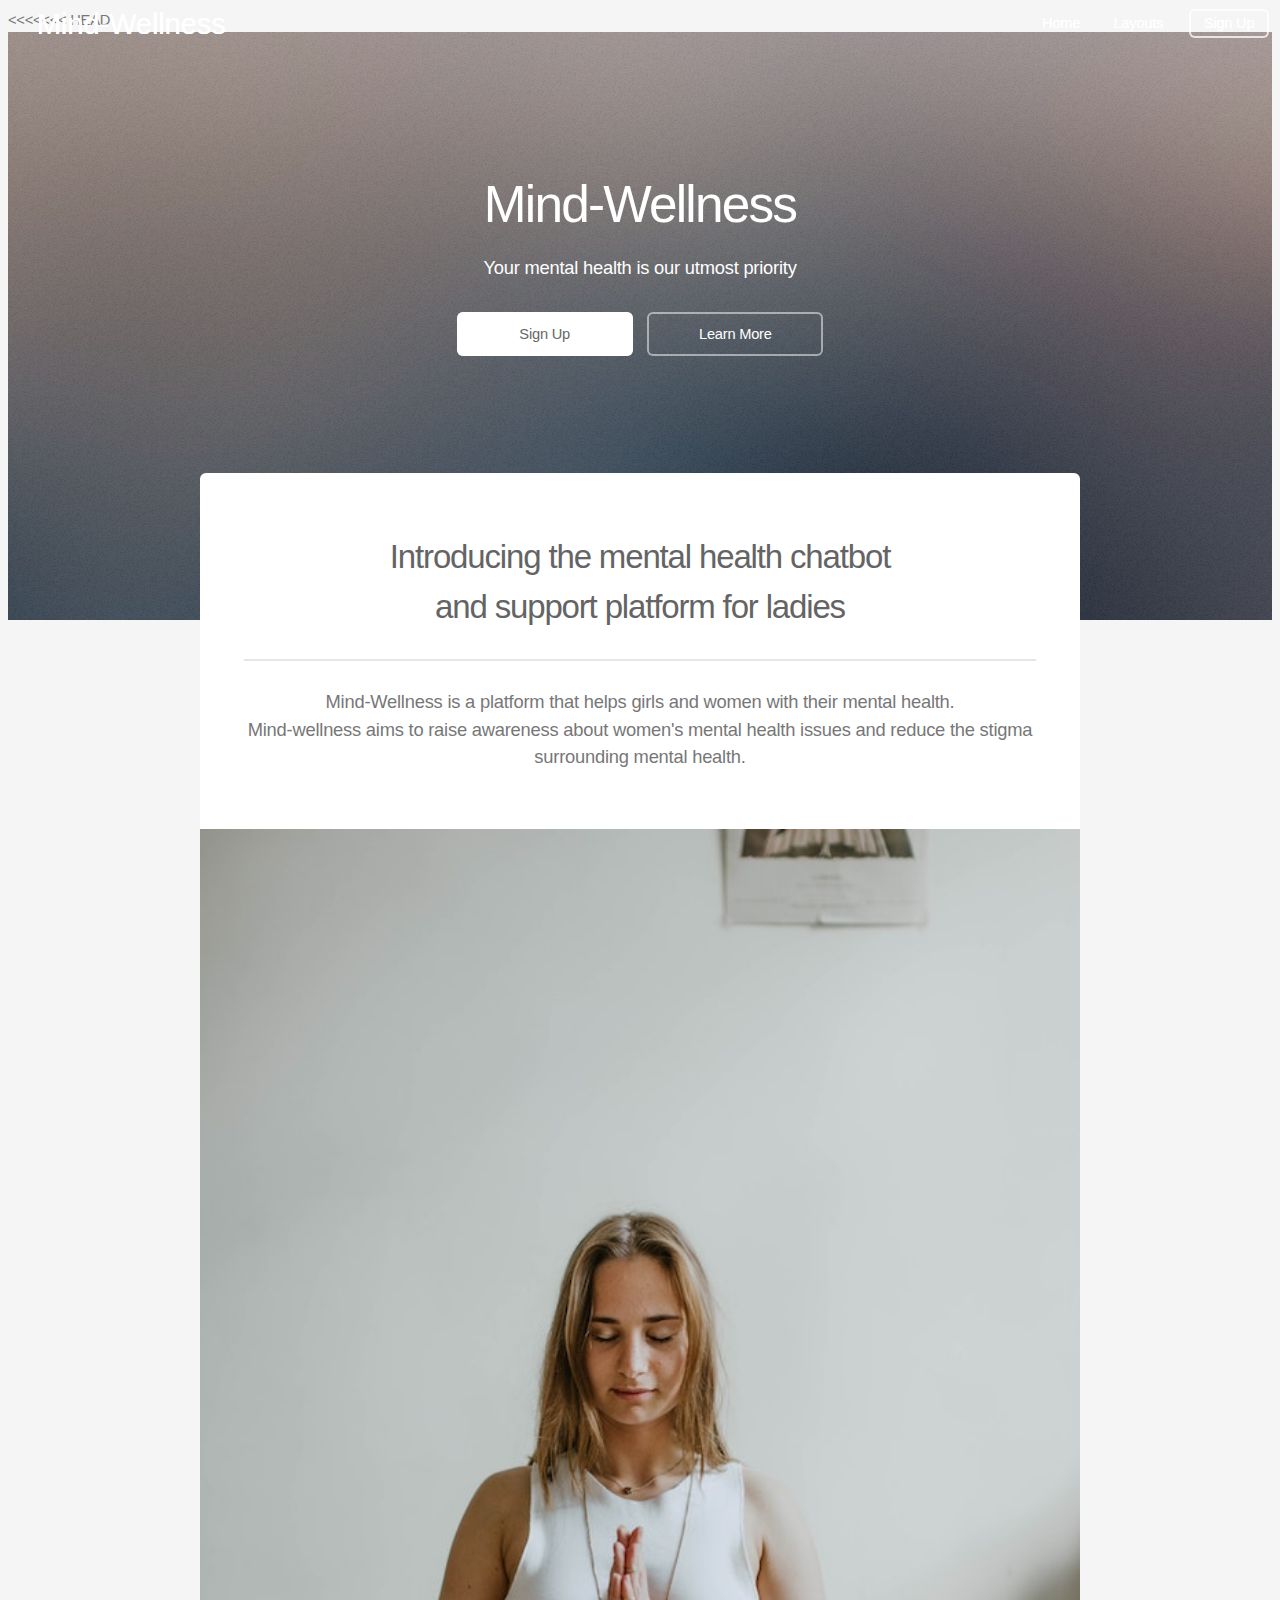
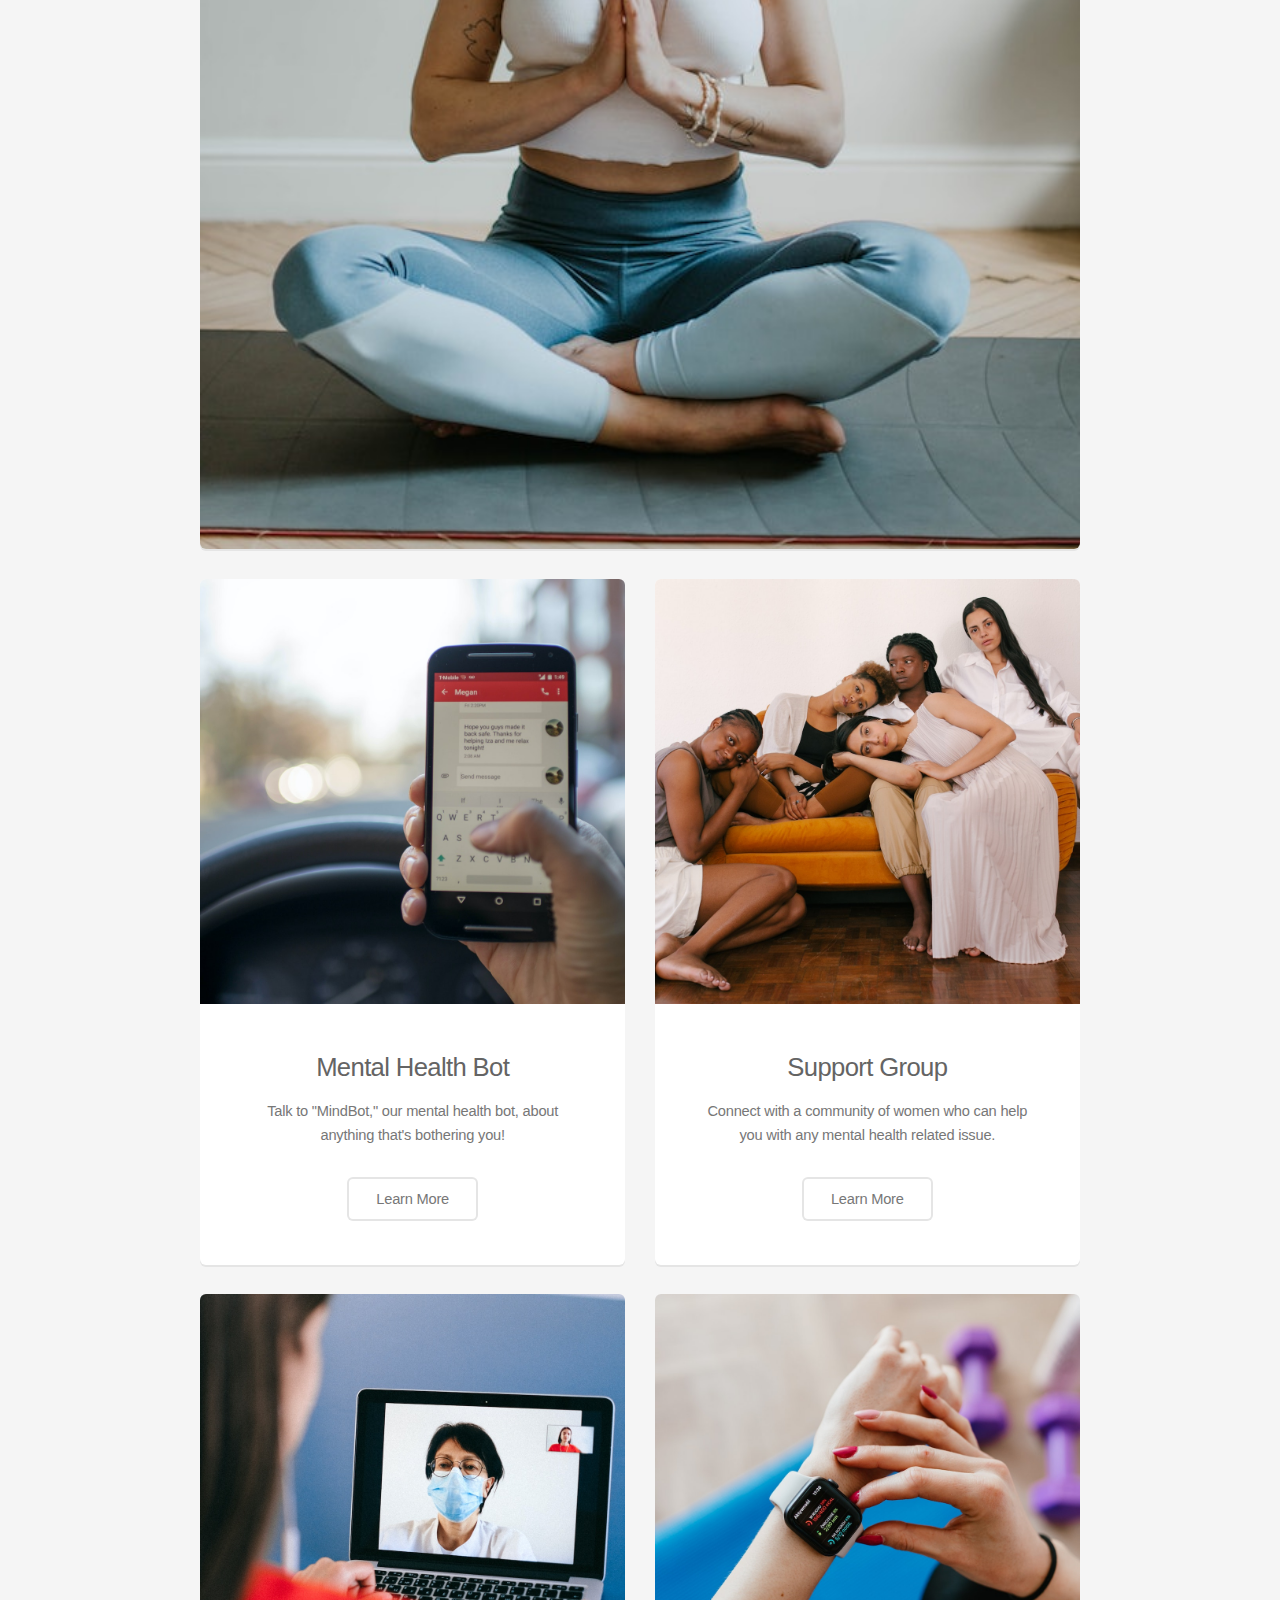
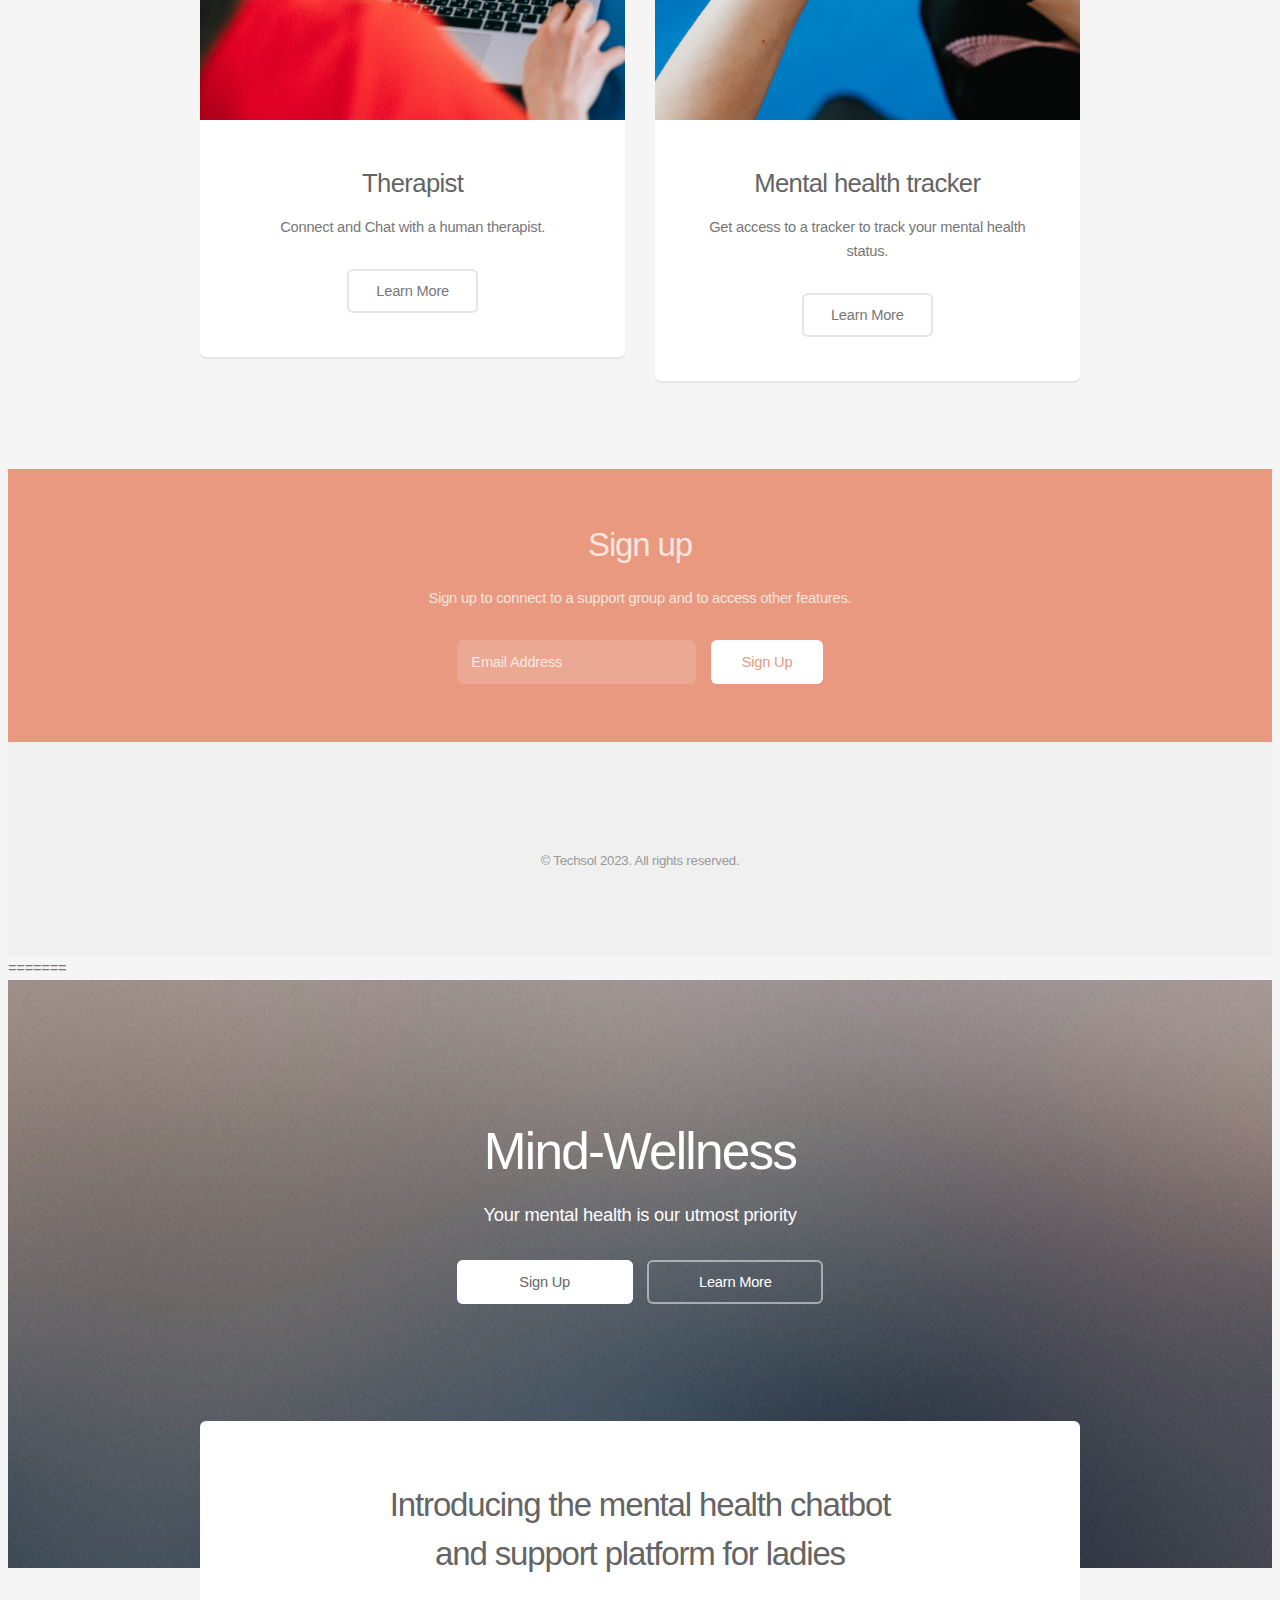
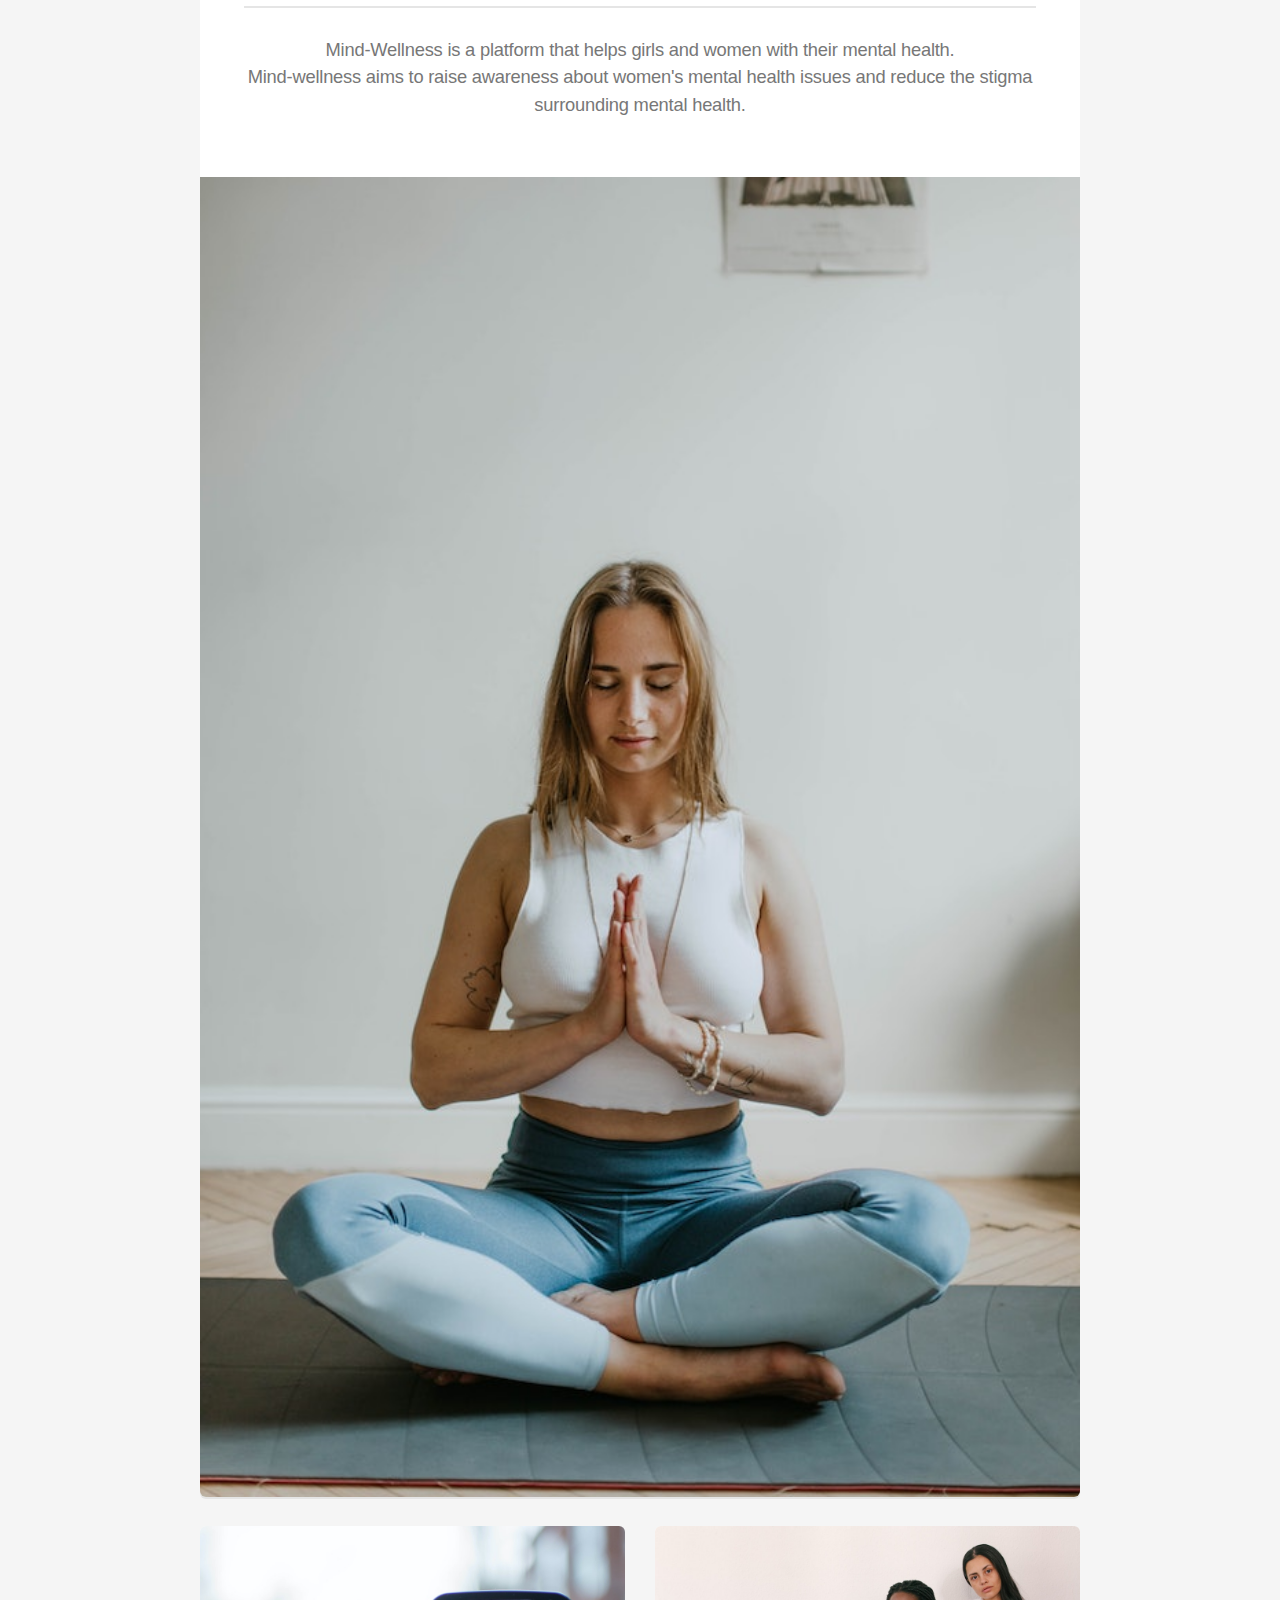
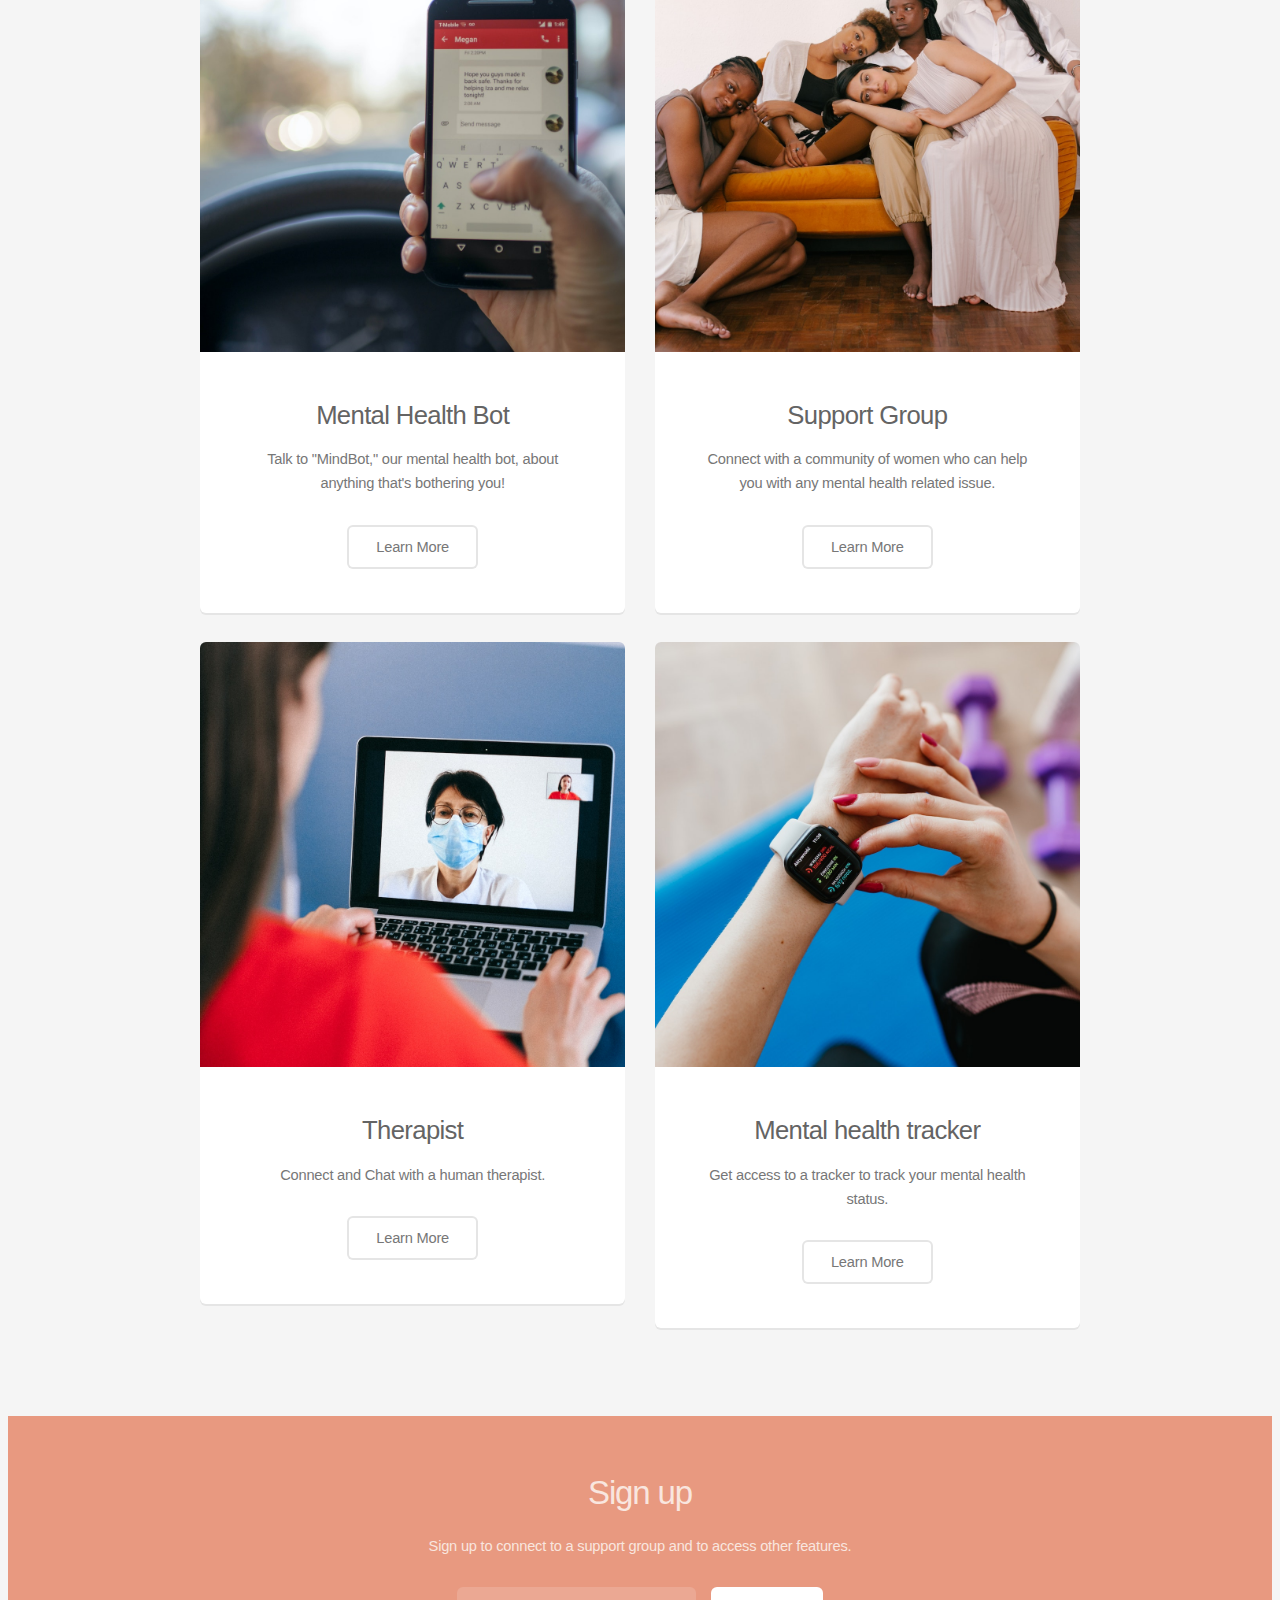
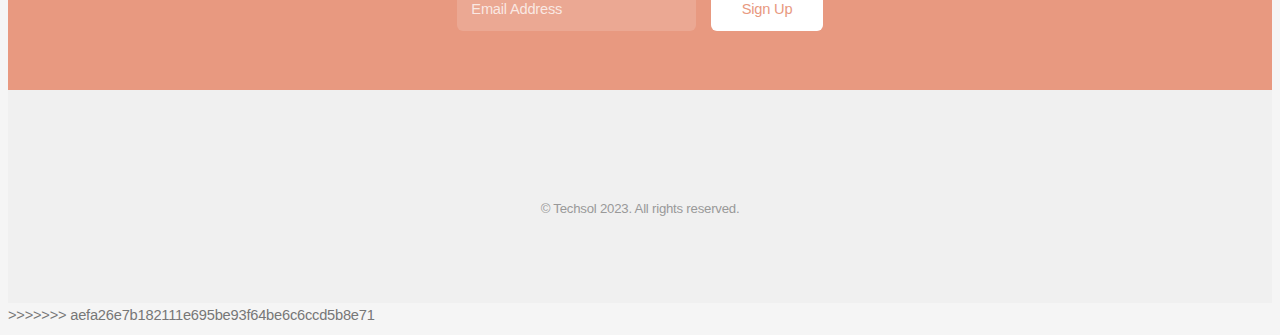
==== commit 27145839: "Merge branch 'master' of https://github.com/AyanTemi/mind_chatbox" ====
--- a/index.html
+++ b/index.html
@@ -1,3 +1,4 @@
+<<<<<<< HEAD
 <!DOCTYPE HTML>
 <!--
 	Alpha by HTML5 UP
@@ -39,7 +40,7 @@
 									</li>
 								</ul>
 							</li>
-							<li><a href="#" class="button">Sign Up</a></li>
+							<li><a href="signup_main.html" class="button">Sign Up</a></li>
 						</ul>
 					</nav>
 				</header>
@@ -49,7 +50,7 @@
 					<h2>Mind-Wellness</h2>
 					<p>Your mental health is our utmost priority</p>
 					<ul class="actions special">
-						<li><a href="#" class="button primary">Sign Up</a></li>
+						<li><a href="signup_main.html" class="button primary">Sign Up</a></li>
 						<li><a href="#" class="button">Learn More</a></li>
 					</ul>
 				</section>
@@ -168,4 +169,176 @@
 			<script src="assets/js/main.js"></script>
 
 	</body>
+=======
+<!DOCTYPE HTML>
+<!--
+	Alpha by HTML5 UP
+	html5up.net | @ajlkn
+	Free for personal and commercial use under the CCA 3.0 license (html5up.net/license)
+-->
+<html>
+	<head>
+		<title>Mind-Wellness</title>
+		<meta charset="utf-8" />
+		<link rel="icon" type="image/svg+xml" href="images/MindWellness.png" />
+		<meta name="viewport" content="width=device-width, initial-scale=1, user-scalable=no" />
+		<link rel="stylesheet" href="assets/css/main.css" />
+	</head>
+	<body class="landing is-preload">
+		<div id="page-wrapper">
+
+			<!-- Header -->
+				<header id="header" class="alt">
+					<h1><a href="index.html">Mind-Wellness</a></h1>
+					<nav id="nav">
+						<ul>
+							<li><a href="index.html">Home</a></li>
+							<li>
+								<a href="#" class="icon solid fa-angle-down">Layouts</a>
+								<ul>
+									<li><a href="about.html">About</a></li>
+									<li><a href="contact.html">Contact</a></li>
+									<li><a href="services.html">Services</a></li>
+									<li>
+										<a href="#">Features</a>
+										<ul>
+											<li><a href="#">MindBot</a></li>
+											<li><a href="#">Therapist</a></li>
+											<li><a href="#">Support Group</a></li>
+											<li><a href="#">Tracker</a></li>
+											<li><a href="#">Resources</a></li>
+										</ul>
+									</li>
+								</ul>
+							</li>
+							<li><a href="signup.html" class="button">Sign Up</a></li>
+						</ul>
+					</nav>
+				</header>
+
+			<!-- Banner -->
+				<section id="banner">
+					<h2>Mind-Wellness</h2>
+					<p>Your mental health is our utmost priority</p>
+					<ul class="actions special">
+						<li><a href="#" class="button primary">Sign Up</a></li>
+						<li><a href="#" class="button">Learn More</a></li>
+					</ul>
+				</section>
+
+			<!-- Main -->
+				<section id="main" class="container">
+
+					<section class="box special">
+						<header class="major">
+							<h2>Introducing the mental health chatbot 
+							<br />
+							and support platform for ladies</h2>
+							<p>Mind-Wellness is a platform that helps girls and women with their mental health.<br />
+								Mind-wellness aims to raise awareness about women's mental health issues and reduce the stigma surrounding mental health.</p>
+						</header>
+						<span class="image featured"><img src="images/fem_ment.jpg" alt="" /></span>
+					</section>
+
+					<div class="row">
+						<div class="col-6 col-12-narrower">
+
+							<section class="box special">
+								<span class="image featured"><img src="images/mental13.jpg" alt="" /></span>
+								<h3>Mental Health Bot</h3>
+								<p>Talk to "MindBot," our mental health bot, about anything that's bothering you!</p>
+								<ul class="actions special">
+									<li><a href="#" class="button alt">Learn More</a></li>
+								</ul>
+							</section>
+
+						</div>
+
+						<div class="col-6 col-12-narrower">
+
+							<section class="box special">
+								<span class="image featured"><img src="images/support_grp.jpg" alt="" /></span>
+								<h3>Support Group</h3>
+								<p>Connect with a community of women who can help you with any mental health related issue.</p>
+								<ul class="actions special">
+									<li><a href="#" class="button alt">Learn More</a></li>
+								</ul>
+							</section>
+
+						</div>
+
+						<div class="col-6 col-12-narrower">
+
+							<section class="box special">
+								<span class="image featured"><img src="images/therapist.jpg" alt="" /></span>
+								<h3>Therapist</h3>
+								<p>Connect and Chat with a human therapist.</p>
+								<ul class="actions special">
+									<li><a href="#" class="button alt">Learn More</a></li>
+								</ul>
+							</section>
+
+						</div>
+
+						<div class="col-6 col-12-narrower">
+
+							<section class="box special">
+								<span class="image featured"><img src="images/tracker.jpg" alt="" /></span>
+								<h3>Mental health tracker</h3>
+								<p>Get access to a tracker to track your mental health status.</p>
+								<ul class="actions special">
+									<li><a href="#" class="button alt">Learn More</a></li>
+								</ul>
+							</section>
+
+						</div>
+					</div>
+
+				</section>
+
+			<!-- CTA -->
+				<section id="cta">
+
+					<h2>Sign up</h2>
+					<p>Sign up to connect to a support group and to access other features.</p>
+
+					<form>
+						<div class="row gtr-50 gtr-uniform">
+							<div class="col-8 col-12-mobilep">
+								<input type="email" name="email" id="email" placeholder="Email Address" />
+							</div>
+							<div class="col-4 col-12-mobilep">
+								<input type="submit" value="Sign Up" class="fit" />
+							</div>
+						</div>
+					</form>
+
+				</section>
+
+			<!-- Footer -->
+				<footer id="footer">
+					<ul class="icons">
+						<li><a href="#" class="icon brands fa-twitter"><span class="label">Twitter</span></a></li>
+						<li><a href="#" class="icon brands fa-facebook-f"><span class="label">Facebook</span></a></li>
+						<li><a href="#" class="icon brands fa-instagram"><span class="label">Instagram</span></a></li>
+
+					</ul>
+					<ul class="copyright">
+						<li>&copy; Techsol 2023. All rights reserved.</li>
+					</ul>
+				</footer>
+
+		</div>
+
+		<!-- Scripts -->
+			<script src="assets/js/jquery.min.js"></script>
+			<script src="assets/js/jquery.dropotron.min.js"></script>
+			<script src="assets/js/jquery.scrollex.min.js"></script>
+			<script src="assets/js/browser.min.js"></script>
+			<script src="assets/js/breakpoints.min.js"></script>
+			<script src="assets/js/util.js"></script>
+			<script src="assets/js/main.js"></script>
+
+	</body>
+>>>>>>> aefa26e7b182111e695be93f64be6c6ccd5b8e71
 </html>--- a/assets/css/main.css
+++ b/assets/css/main.css
@@ -1,3 +1,4 @@
+<<<<<<< HEAD
 @import url("fontawesome-all.min.css");
 @import url("https://fonts.googleapis.com/css?family=Source+Sans+Pro:300,400,300italic,400italic");
 
@@ -76,6 +77,7 @@
 		-webkit-appearance: none;
 		-ms-appearance: none;
 		appearance: none;
+		resize: none;
 	}
 
 /* Basic */
@@ -3895,4 +3897,3928 @@
 				padding: 2.5em 1em 3em 1em;
 			}
 
-	}+	}
+
+/* Sign up */
+
+#signUpBtn {
+	background-color: #444444;
+	border: 1px solid transparent;
+	border-radius: 8px;
+	box-shadow: #fff;
+	cursor: pointer;
+	color: #fff;
+	padding:7px;
+=======
+@import url("fontawesome-all.min.css");
+@import url("https://fonts.googleapis.com/css?family=Source+Sans+Pro:300,400,300italic,400italic");
+
+/*
+	Alpha by HTML5 UP
+	html5up.net | @ajlkn
+	Free for personal and commercial use under the CCA 3.0 license (html5up.net/license)
+*/
+
+/* Reset */
+
+/* Based on meyerweb.com/eric/tools/css/reset (v2.0 | 20110126 | License: public domain) */
+
+	html, body, div, span, applet, object,
+	iframe, h1, h2, h3, h4, h5, h6, p, blockquote,
+	pre, a, abbr, acronym, address, big, cite,
+	code, del, dfn, em, img, ins, kbd, q, s, samp,
+	small, strike, strong, sub, sup, tt, var, b,
+	u, i, center, dl, dt, dd, ol, ul, li, fieldset,
+	form, label, legend, table, caption, tbody,
+	tfoot, thead, tr, th, td, article, aside,
+	canvas, details, embed, figure, figcaption,
+	footer, header, hgroup, menu, nav, output, ruby,
+	section, summary, time, mark, audio, video {
+		margin: 0;
+		padding: 0;
+		border: 0;
+		font-size: 100%;
+		font: inherit;
+		vertical-align: baseline;
+	}
+
+	article, aside, details, figcaption, figure,
+	footer, header, hgroup, menu, nav, section {
+		display: block;
+	}
+
+	body {
+		line-height: 1;
+	}
+
+	ol, ul {
+		list-style: none;
+	}
+
+	blockquote, q {
+		quotes: none;
+	}
+
+		blockquote:before, blockquote:after, q:before, q:after {
+			content: '';
+			content: none;
+		}
+
+	table {
+		border-collapse: collapse;
+		border-spacing: 0;
+	}
+
+	body {
+		-webkit-text-size-adjust: none;
+	}
+
+	mark {
+		background-color: transparent;
+		color: inherit;
+	}
+
+	input::-moz-focus-inner {
+		border: 0;
+		padding: 0;
+	}
+
+	input, select, textarea {
+		-moz-appearance: none;
+		-webkit-appearance: none;
+		-ms-appearance: none;
+		appearance: none;
+		resize: none;
+	}
+
+/* Basic */
+
+	@-ms-viewport {
+		width: device-width;
+	}
+
+	body {
+		-ms-overflow-style: scrollbar;
+	}
+
+	@media screen and (max-width: 480px) {
+
+		html, body {
+			min-width: 320px;
+		}
+
+	}
+
+	html {
+		box-sizing: border-box;
+	}
+
+	*, *:before, *:after {
+		box-sizing: inherit;
+	}
+
+	body {
+		background: #f5f5f5;
+	}
+
+	body, input, select, textarea {
+		color: #777;
+		font-family: "Source Sans Pro", sans-serif;
+		font-size: 16pt;
+		font-weight: 300;
+		line-height: 1.65em;
+		letter-spacing: -0.015em;
+	}
+
+	a {
+		-moz-transition: color 0.2s ease-in-out, border-bottom-color 0.2s ease-in-out;
+		-webkit-transition: color 0.2s ease-in-out, border-bottom-color 0.2s ease-in-out;
+		-ms-transition: color 0.2s ease-in-out, border-bottom-color 0.2s ease-in-out;
+		transition: color 0.2s ease-in-out, border-bottom-color 0.2s ease-in-out;
+		border-bottom: dotted 1px;
+		color: #e89980;
+		text-decoration: none;
+	}
+
+		a:hover {
+			border-bottom-color: transparent;
+		}
+
+	strong, b {
+		color: #646464;
+		font-weight: 400;
+	}
+
+	em, i {
+		font-style: italic;
+	}
+
+	p {
+		margin: 0 0 2em 0;
+	}
+
+	h1, h2, h3, h4, h5, h6 {
+		color: #646464;
+		font-weight: 300;
+		line-height: 1em;
+		margin: 0 0 0.5em 0;
+	}
+
+		h1 a, h2 a, h3 a, h4 a, h5 a, h6 a {
+			color: inherit;
+			text-decoration: none;
+		}
+
+	h2 {
+		font-size: 2.25em;
+		line-height: 1.5em;
+		letter-spacing: -0.035em;
+	}
+
+	h3 {
+		font-size: 1.75em;
+		line-height: 1.5em;
+		letter-spacing: -0.025em;
+	}
+
+	h4 {
+		font-size: 1.1em;
+		line-height: 1.5em;
+		letter-spacing: 0;
+	}
+
+	h5 {
+		font-size: 0.9em;
+		line-height: 1.5em;
+		letter-spacing: 0;
+	}
+
+	h6 {
+		font-size: 0.7em;
+		line-height: 1.5em;
+		letter-spacing: 0;
+	}
+
+	sub {
+		font-size: 0.8em;
+		position: relative;
+		top: 0.5em;
+	}
+
+	sup {
+		font-size: 0.8em;
+		position: relative;
+		top: -0.5em;
+	}
+
+	hr {
+		border: 0;
+		border-bottom: solid 2px #e5e5e5;
+		margin: 2em 0;
+	}
+
+		hr.major {
+			margin: 3em 0;
+		}
+
+	blockquote {
+		border-left: solid 4px #e5e5e5;
+		font-style: italic;
+		margin: 0 0 2em 0;
+		padding: 0.5em 0 0.5em 2em;
+	}
+
+	pre {
+		-webkit-overflow-scrolling: touch;
+		background: #f8f8f8;
+		border-radius: 6px;
+		border: solid 1px #e5e5e5;
+		font-family: monospace;
+		font-size: 0.9em;
+		line-height: 1.75em;
+		margin: 0 0 2em 0;
+		overflow-x: auto;
+		padding: 1em 1.5em;
+	}
+
+	code {
+		background: #f8f8f8;
+		border-radius: 6px;
+		border: solid 1px #e5e5e5;
+		font-family: monospace;
+		font-size: 0.9em;
+		margin: 0 0.25em;
+		padding: 0.25em 0.65em;
+	}
+
+	.align-left {
+		text-align: left;
+	}
+
+	.align-center {
+		text-align: center;
+	}
+
+	.align-right {
+		text-align: right;
+	}
+
+/* Row */
+
+	.row {
+		display: flex;
+		flex-wrap: wrap;
+		box-sizing: border-box;
+		align-items: stretch;
+	}
+
+		.row > * {
+			box-sizing: border-box;
+		}
+
+		.row.gtr-uniform > * > :last-child {
+			margin-bottom: 0;
+		}
+
+		.row.aln-left {
+			justify-content: flex-start;
+		}
+
+		.row.aln-center {
+			justify-content: center;
+		}
+
+		.row.aln-right {
+			justify-content: flex-end;
+		}
+
+		.row.aln-top {
+			align-items: flex-start;
+		}
+
+		.row.aln-middle {
+			align-items: center;
+		}
+
+		.row.aln-bottom {
+			align-items: flex-end;
+		}
+
+		.row > .imp {
+			order: -1;
+		}
+
+		.row > .col-1 {
+			width: 8.33333%;
+		}
+
+		.row > .off-1 {
+			margin-left: 8.33333%;
+		}
+
+		.row > .col-2 {
+			width: 16.66667%;
+		}
+
+		.row > .off-2 {
+			margin-left: 16.66667%;
+		}
+
+		.row > .col-3 {
+			width: 25%;
+		}
+
+		.row > .off-3 {
+			margin-left: 25%;
+		}
+
+		.row > .col-4 {
+			width: 33.33333%;
+		}
+
+		.row > .off-4 {
+			margin-left: 33.33333%;
+		}
+
+		.row > .col-5 {
+			width: 41.66667%;
+		}
+
+		.row > .off-5 {
+			margin-left: 41.66667%;
+		}
+
+		.row > .col-6 {
+			width: 50%;
+		}
+
+		.row > .off-6 {
+			margin-left: 50%;
+		}
+
+		.row > .col-7 {
+			width: 58.33333%;
+		}
+
+		.row > .off-7 {
+			margin-left: 58.33333%;
+		}
+
+		.row > .col-8 {
+			width: 66.66667%;
+		}
+
+		.row > .off-8 {
+			margin-left: 66.66667%;
+		}
+
+		.row > .col-9 {
+			width: 75%;
+		}
+
+		.row > .off-9 {
+			margin-left: 75%;
+		}
+
+		.row > .col-10 {
+			width: 83.33333%;
+		}
+
+		.row > .off-10 {
+			margin-left: 83.33333%;
+		}
+
+		.row > .col-11 {
+			width: 91.66667%;
+		}
+
+		.row > .off-11 {
+			margin-left: 91.66667%;
+		}
+
+		.row > .col-12 {
+			width: 100%;
+		}
+
+		.row > .off-12 {
+			margin-left: 100%;
+		}
+
+		.row.gtr-0 {
+			margin-top: 0;
+			margin-left: 0em;
+		}
+
+			.row.gtr-0 > * {
+				padding: 0 0 0 0em;
+			}
+
+			.row.gtr-0.gtr-uniform {
+				margin-top: 0em;
+			}
+
+				.row.gtr-0.gtr-uniform > * {
+					padding-top: 0em;
+				}
+
+		.row.gtr-25 {
+			margin-top: 0;
+			margin-left: -0.5em;
+		}
+
+			.row.gtr-25 > * {
+				padding: 0 0 0 0.5em;
+			}
+
+			.row.gtr-25.gtr-uniform {
+				margin-top: -0.5em;
+			}
+
+				.row.gtr-25.gtr-uniform > * {
+					padding-top: 0.5em;
+				}
+
+		.row.gtr-50 {
+			margin-top: 0;
+			margin-left: -1em;
+		}
+
+			.row.gtr-50 > * {
+				padding: 0 0 0 1em;
+			}
+
+			.row.gtr-50.gtr-uniform {
+				margin-top: -1em;
+			}
+
+				.row.gtr-50.gtr-uniform > * {
+					padding-top: 1em;
+				}
+
+		.row {
+			margin-top: 0;
+			margin-left: -2em;
+		}
+
+			.row > * {
+				padding: 0 0 0 2em;
+			}
+
+			.row.gtr-uniform {
+				margin-top: -2em;
+			}
+
+				.row.gtr-uniform > * {
+					padding-top: 2em;
+				}
+
+		.row.gtr-150 {
+			margin-top: 0;
+			margin-left: -3em;
+		}
+
+			.row.gtr-150 > * {
+				padding: 0 0 0 3em;
+			}
+
+			.row.gtr-150.gtr-uniform {
+				margin-top: -3em;
+			}
+
+				.row.gtr-150.gtr-uniform > * {
+					padding-top: 3em;
+				}
+
+		.row.gtr-200 {
+			margin-top: 0;
+			margin-left: -4em;
+		}
+
+			.row.gtr-200 > * {
+				padding: 0 0 0 4em;
+			}
+
+			.row.gtr-200.gtr-uniform {
+				margin-top: -4em;
+			}
+
+				.row.gtr-200.gtr-uniform > * {
+					padding-top: 4em;
+				}
+
+		@media screen and (max-width: 1680px) {
+
+			.row {
+				display: flex;
+				flex-wrap: wrap;
+				box-sizing: border-box;
+				align-items: stretch;
+			}
+
+				.row > * {
+					box-sizing: border-box;
+				}
+
+				.row.gtr-uniform > * > :last-child {
+					margin-bottom: 0;
+				}
+
+				.row.aln-left {
+					justify-content: flex-start;
+				}
+
+				.row.aln-center {
+					justify-content: center;
+				}
+
+				.row.aln-right {
+					justify-content: flex-end;
+				}
+
+				.row.aln-top {
+					align-items: flex-start;
+				}
+
+				.row.aln-middle {
+					align-items: center;
+				}
+
+				.row.aln-bottom {
+					align-items: flex-end;
+				}
+
+				.row > .imp-wide {
+					order: -1;
+				}
+
+				.row > .col-1-wide {
+					width: 8.33333%;
+				}
+
+				.row > .off-1-wide {
+					margin-left: 8.33333%;
+				}
+
+				.row > .col-2-wide {
+					width: 16.66667%;
+				}
+
+				.row > .off-2-wide {
+					margin-left: 16.66667%;
+				}
+
+				.row > .col-3-wide {
+					width: 25%;
+				}
+
+				.row > .off-3-wide {
+					margin-left: 25%;
+				}
+
+				.row > .col-4-wide {
+					width: 33.33333%;
+				}
+
+				.row > .off-4-wide {
+					margin-left: 33.33333%;
+				}
+
+				.row > .col-5-wide {
+					width: 41.66667%;
+				}
+
+				.row > .off-5-wide {
+					margin-left: 41.66667%;
+				}
+
+				.row > .col-6-wide {
+					width: 50%;
+				}
+
+				.row > .off-6-wide {
+					margin-left: 50%;
+				}
+
+				.row > .col-7-wide {
+					width: 58.33333%;
+				}
+
+				.row > .off-7-wide {
+					margin-left: 58.33333%;
+				}
+
+				.row > .col-8-wide {
+					width: 66.66667%;
+				}
+
+				.row > .off-8-wide {
+					margin-left: 66.66667%;
+				}
+
+				.row > .col-9-wide {
+					width: 75%;
+				}
+
+				.row > .off-9-wide {
+					margin-left: 75%;
+				}
+
+				.row > .col-10-wide {
+					width: 83.33333%;
+				}
+
+				.row > .off-10-wide {
+					margin-left: 83.33333%;
+				}
+
+				.row > .col-11-wide {
+					width: 91.66667%;
+				}
+
+				.row > .off-11-wide {
+					margin-left: 91.66667%;
+				}
+
+				.row > .col-12-wide {
+					width: 100%;
+				}
+
+				.row > .off-12-wide {
+					margin-left: 100%;
+				}
+
+				.row.gtr-0 {
+					margin-top: 0;
+					margin-left: 0em;
+				}
+
+					.row.gtr-0 > * {
+						padding: 0 0 0 0em;
+					}
+
+					.row.gtr-0.gtr-uniform {
+						margin-top: 0em;
+					}
+
+						.row.gtr-0.gtr-uniform > * {
+							padding-top: 0em;
+						}
+
+				.row.gtr-25 {
+					margin-top: 0;
+					margin-left: -0.5em;
+				}
+
+					.row.gtr-25 > * {
+						padding: 0 0 0 0.5em;
+					}
+
+					.row.gtr-25.gtr-uniform {
+						margin-top: -0.5em;
+					}
+
+						.row.gtr-25.gtr-uniform > * {
+							padding-top: 0.5em;
+						}
+
+				.row.gtr-50 {
+					margin-top: 0;
+					margin-left: -1em;
+				}
+
+					.row.gtr-50 > * {
+						padding: 0 0 0 1em;
+					}
+
+					.row.gtr-50.gtr-uniform {
+						margin-top: -1em;
+					}
+
+						.row.gtr-50.gtr-uniform > * {
+							padding-top: 1em;
+						}
+
+				.row {
+					margin-top: 0;
+					margin-left: -2em;
+				}
+
+					.row > * {
+						padding: 0 0 0 2em;
+					}
+
+					.row.gtr-uniform {
+						margin-top: -2em;
+					}
+
+						.row.gtr-uniform > * {
+							padding-top: 2em;
+						}
+
+				.row.gtr-150 {
+					margin-top: 0;
+					margin-left: -3em;
+				}
+
+					.row.gtr-150 > * {
+						padding: 0 0 0 3em;
+					}
+
+					.row.gtr-150.gtr-uniform {
+						margin-top: -3em;
+					}
+
+						.row.gtr-150.gtr-uniform > * {
+							padding-top: 3em;
+						}
+
+				.row.gtr-200 {
+					margin-top: 0;
+					margin-left: -4em;
+				}
+
+					.row.gtr-200 > * {
+						padding: 0 0 0 4em;
+					}
+
+					.row.gtr-200.gtr-uniform {
+						margin-top: -4em;
+					}
+
+						.row.gtr-200.gtr-uniform > * {
+							padding-top: 4em;
+						}
+
+		}
+
+		@media screen and (max-width: 1280px) {
+
+			.row {
+				display: flex;
+				flex-wrap: wrap;
+				box-sizing: border-box;
+				align-items: stretch;
+			}
+
+				.row > * {
+					box-sizing: border-box;
+				}
+
+				.row.gtr-uniform > * > :last-child {
+					margin-bottom: 0;
+				}
+
+				.row.aln-left {
+					justify-content: flex-start;
+				}
+
+				.row.aln-center {
+					justify-content: center;
+				}
+
+				.row.aln-right {
+					justify-content: flex-end;
+				}
+
+				.row.aln-top {
+					align-items: flex-start;
+				}
+
+				.row.aln-middle {
+					align-items: center;
+				}
+
+				.row.aln-bottom {
+					align-items: flex-end;
+				}
+
+				.row > .imp-normal {
+					order: -1;
+				}
+
+				.row > .col-1-normal {
+					width: 8.33333%;
+				}
+
+				.row > .off-1-normal {
+					margin-left: 8.33333%;
+				}
+
+				.row > .col-2-normal {
+					width: 16.66667%;
+				}
+
+				.row > .off-2-normal {
+					margin-left: 16.66667%;
+				}
+
+				.row > .col-3-normal {
+					width: 25%;
+				}
+
+				.row > .off-3-normal {
+					margin-left: 25%;
+				}
+
+				.row > .col-4-normal {
+					width: 33.33333%;
+				}
+
+				.row > .off-4-normal {
+					margin-left: 33.33333%;
+				}
+
+				.row > .col-5-normal {
+					width: 41.66667%;
+				}
+
+				.row > .off-5-normal {
+					margin-left: 41.66667%;
+				}
+
+				.row > .col-6-normal {
+					width: 50%;
+				}
+
+				.row > .off-6-normal {
+					margin-left: 50%;
+				}
+
+				.row > .col-7-normal {
+					width: 58.33333%;
+				}
+
+				.row > .off-7-normal {
+					margin-left: 58.33333%;
+				}
+
+				.row > .col-8-normal {
+					width: 66.66667%;
+				}
+
+				.row > .off-8-normal {
+					margin-left: 66.66667%;
+				}
+
+				.row > .col-9-normal {
+					width: 75%;
+				}
+
+				.row > .off-9-normal {
+					margin-left: 75%;
+				}
+
+				.row > .col-10-normal {
+					width: 83.33333%;
+				}
+
+				.row > .off-10-normal {
+					margin-left: 83.33333%;
+				}
+
+				.row > .col-11-normal {
+					width: 91.66667%;
+				}
+
+				.row > .off-11-normal {
+					margin-left: 91.66667%;
+				}
+
+				.row > .col-12-normal {
+					width: 100%;
+				}
+
+				.row > .off-12-normal {
+					margin-left: 100%;
+				}
+
+				.row.gtr-0 {
+					margin-top: 0;
+					margin-left: 0em;
+				}
+
+					.row.gtr-0 > * {
+						padding: 0 0 0 0em;
+					}
+
+					.row.gtr-0.gtr-uniform {
+						margin-top: 0em;
+					}
+
+						.row.gtr-0.gtr-uniform > * {
+							padding-top: 0em;
+						}
+
+				.row.gtr-25 {
+					margin-top: 0;
+					margin-left: -0.5em;
+				}
+
+					.row.gtr-25 > * {
+						padding: 0 0 0 0.5em;
+					}
+
+					.row.gtr-25.gtr-uniform {
+						margin-top: -0.5em;
+					}
+
+						.row.gtr-25.gtr-uniform > * {
+							padding-top: 0.5em;
+						}
+
+				.row.gtr-50 {
+					margin-top: 0;
+					margin-left: -1em;
+				}
+
+					.row.gtr-50 > * {
+						padding: 0 0 0 1em;
+					}
+
+					.row.gtr-50.gtr-uniform {
+						margin-top: -1em;
+					}
+
+						.row.gtr-50.gtr-uniform > * {
+							padding-top: 1em;
+						}
+
+				.row {
+					margin-top: 0;
+					margin-left: -2em;
+				}
+
+					.row > * {
+						padding: 0 0 0 2em;
+					}
+
+					.row.gtr-uniform {
+						margin-top: -2em;
+					}
+
+						.row.gtr-uniform > * {
+							padding-top: 2em;
+						}
+
+				.row.gtr-150 {
+					margin-top: 0;
+					margin-left: -3em;
+				}
+
+					.row.gtr-150 > * {
+						padding: 0 0 0 3em;
+					}
+
+					.row.gtr-150.gtr-uniform {
+						margin-top: -3em;
+					}
+
+						.row.gtr-150.gtr-uniform > * {
+							padding-top: 3em;
+						}
+
+				.row.gtr-200 {
+					margin-top: 0;
+					margin-left: -4em;
+				}
+
+					.row.gtr-200 > * {
+						padding: 0 0 0 4em;
+					}
+
+					.row.gtr-200.gtr-uniform {
+						margin-top: -4em;
+					}
+
+						.row.gtr-200.gtr-uniform > * {
+							padding-top: 4em;
+						}
+
+		}
+
+		@media screen and (max-width: 980px) {
+
+			.row {
+				display: flex;
+				flex-wrap: wrap;
+				box-sizing: border-box;
+				align-items: stretch;
+			}
+
+				.row > * {
+					box-sizing: border-box;
+				}
+
+				.row.gtr-uniform > * > :last-child {
+					margin-bottom: 0;
+				}
+
+				.row.aln-left {
+					justify-content: flex-start;
+				}
+
+				.row.aln-center {
+					justify-content: center;
+				}
+
+				.row.aln-right {
+					justify-content: flex-end;
+				}
+
+				.row.aln-top {
+					align-items: flex-start;
+				}
+
+				.row.aln-middle {
+					align-items: center;
+				}
+
+				.row.aln-bottom {
+					align-items: flex-end;
+				}
+
+				.row > .imp-narrow {
+					order: -1;
+				}
+
+				.row > .col-1-narrow {
+					width: 8.33333%;
+				}
+
+				.row > .off-1-narrow {
+					margin-left: 8.33333%;
+				}
+
+				.row > .col-2-narrow {
+					width: 16.66667%;
+				}
+
+				.row > .off-2-narrow {
+					margin-left: 16.66667%;
+				}
+
+				.row > .col-3-narrow {
+					width: 25%;
+				}
+
+				.row > .off-3-narrow {
+					margin-left: 25%;
+				}
+
+				.row > .col-4-narrow {
+					width: 33.33333%;
+				}
+
+				.row > .off-4-narrow {
+					margin-left: 33.33333%;
+				}
+
+				.row > .col-5-narrow {
+					width: 41.66667%;
+				}
+
+				.row > .off-5-narrow {
+					margin-left: 41.66667%;
+				}
+
+				.row > .col-6-narrow {
+					width: 50%;
+				}
+
+				.row > .off-6-narrow {
+					margin-left: 50%;
+				}
+
+				.row > .col-7-narrow {
+					width: 58.33333%;
+				}
+
+				.row > .off-7-narrow {
+					margin-left: 58.33333%;
+				}
+
+				.row > .col-8-narrow {
+					width: 66.66667%;
+				}
+
+				.row > .off-8-narrow {
+					margin-left: 66.66667%;
+				}
+
+				.row > .col-9-narrow {
+					width: 75%;
+				}
+
+				.row > .off-9-narrow {
+					margin-left: 75%;
+				}
+
+				.row > .col-10-narrow {
+					width: 83.33333%;
+				}
+
+				.row > .off-10-narrow {
+					margin-left: 83.33333%;
+				}
+
+				.row > .col-11-narrow {
+					width: 91.66667%;
+				}
+
+				.row > .off-11-narrow {
+					margin-left: 91.66667%;
+				}
+
+				.row > .col-12-narrow {
+					width: 100%;
+				}
+
+				.row > .off-12-narrow {
+					margin-left: 100%;
+				}
+
+				.row.gtr-0 {
+					margin-top: 0;
+					margin-left: 0em;
+				}
+
+					.row.gtr-0 > * {
+						padding: 0 0 0 0em;
+					}
+
+					.row.gtr-0.gtr-uniform {
+						margin-top: 0em;
+					}
+
+						.row.gtr-0.gtr-uniform > * {
+							padding-top: 0em;
+						}
+
+				.row.gtr-25 {
+					margin-top: 0;
+					margin-left: -0.5em;
+				}
+
+					.row.gtr-25 > * {
+						padding: 0 0 0 0.5em;
+					}
+
+					.row.gtr-25.gtr-uniform {
+						margin-top: -0.5em;
+					}
+
+						.row.gtr-25.gtr-uniform > * {
+							padding-top: 0.5em;
+						}
+
+				.row.gtr-50 {
+					margin-top: 0;
+					margin-left: -1em;
+				}
+
+					.row.gtr-50 > * {
+						padding: 0 0 0 1em;
+					}
+
+					.row.gtr-50.gtr-uniform {
+						margin-top: -1em;
+					}
+
+						.row.gtr-50.gtr-uniform > * {
+							padding-top: 1em;
+						}
+
+				.row {
+					margin-top: 0;
+					margin-left: -2em;
+				}
+
+					.row > * {
+						padding: 0 0 0 2em;
+					}
+
+					.row.gtr-uniform {
+						margin-top: -2em;
+					}
+
+						.row.gtr-uniform > * {
+							padding-top: 2em;
+						}
+
+				.row.gtr-150 {
+					margin-top: 0;
+					margin-left: -3em;
+				}
+
+					.row.gtr-150 > * {
+						padding: 0 0 0 3em;
+					}
+
+					.row.gtr-150.gtr-uniform {
+						margin-top: -3em;
+					}
+
+						.row.gtr-150.gtr-uniform > * {
+							padding-top: 3em;
+						}
+
+				.row.gtr-200 {
+					margin-top: 0;
+					margin-left: -4em;
+				}
+
+					.row.gtr-200 > * {
+						padding: 0 0 0 4em;
+					}
+
+					.row.gtr-200.gtr-uniform {
+						margin-top: -4em;
+					}
+
+						.row.gtr-200.gtr-uniform > * {
+							padding-top: 4em;
+						}
+
+		}
+
+		@media screen and (max-width: 840px) {
+
+			.row {
+				display: flex;
+				flex-wrap: wrap;
+				box-sizing: border-box;
+				align-items: stretch;
+			}
+
+				.row > * {
+					box-sizing: border-box;
+				}
+
+				.row.gtr-uniform > * > :last-child {
+					margin-bottom: 0;
+				}
+
+				.row.aln-left {
+					justify-content: flex-start;
+				}
+
+				.row.aln-center {
+					justify-content: center;
+				}
+
+				.row.aln-right {
+					justify-content: flex-end;
+				}
+
+				.row.aln-top {
+					align-items: flex-start;
+				}
+
+				.row.aln-middle {
+					align-items: center;
+				}
+
+				.row.aln-bottom {
+					align-items: flex-end;
+				}
+
+				.row > .imp-narrower {
+					order: -1;
+				}
+
+				.row > .col-1-narrower {
+					width: 8.33333%;
+				}
+
+				.row > .off-1-narrower {
+					margin-left: 8.33333%;
+				}
+
+				.row > .col-2-narrower {
+					width: 16.66667%;
+				}
+
+				.row > .off-2-narrower {
+					margin-left: 16.66667%;
+				}
+
+				.row > .col-3-narrower {
+					width: 25%;
+				}
+
+				.row > .off-3-narrower {
+					margin-left: 25%;
+				}
+
+				.row > .col-4-narrower {
+					width: 33.33333%;
+				}
+
+				.row > .off-4-narrower {
+					margin-left: 33.33333%;
+				}
+
+				.row > .col-5-narrower {
+					width: 41.66667%;
+				}
+
+				.row > .off-5-narrower {
+					margin-left: 41.66667%;
+				}
+
+				.row > .col-6-narrower {
+					width: 50%;
+				}
+
+				.row > .off-6-narrower {
+					margin-left: 50%;
+				}
+
+				.row > .col-7-narrower {
+					width: 58.33333%;
+				}
+
+				.row > .off-7-narrower {
+					margin-left: 58.33333%;
+				}
+
+				.row > .col-8-narrower {
+					width: 66.66667%;
+				}
+
+				.row > .off-8-narrower {
+					margin-left: 66.66667%;
+				}
+
+				.row > .col-9-narrower {
+					width: 75%;
+				}
+
+				.row > .off-9-narrower {
+					margin-left: 75%;
+				}
+
+				.row > .col-10-narrower {
+					width: 83.33333%;
+				}
+
+				.row > .off-10-narrower {
+					margin-left: 83.33333%;
+				}
+
+				.row > .col-11-narrower {
+					width: 91.66667%;
+				}
+
+				.row > .off-11-narrower {
+					margin-left: 91.66667%;
+				}
+
+				.row > .col-12-narrower {
+					width: 100%;
+				}
+
+				.row > .off-12-narrower {
+					margin-left: 100%;
+				}
+
+				.row.gtr-0 {
+					margin-top: 0;
+					margin-left: 0em;
+				}
+
+					.row.gtr-0 > * {
+						padding: 0 0 0 0em;
+					}
+
+					.row.gtr-0.gtr-uniform {
+						margin-top: 0em;
+					}
+
+						.row.gtr-0.gtr-uniform > * {
+							padding-top: 0em;
+						}
+
+				.row.gtr-25 {
+					margin-top: 0;
+					margin-left: -0.5em;
+				}
+
+					.row.gtr-25 > * {
+						padding: 0 0 0 0.5em;
+					}
+
+					.row.gtr-25.gtr-uniform {
+						margin-top: -0.5em;
+					}
+
+						.row.gtr-25.gtr-uniform > * {
+							padding-top: 0.5em;
+						}
+
+				.row.gtr-50 {
+					margin-top: 0;
+					margin-left: -1em;
+				}
+
+					.row.gtr-50 > * {
+						padding: 0 0 0 1em;
+					}
+
+					.row.gtr-50.gtr-uniform {
+						margin-top: -1em;
+					}
+
+						.row.gtr-50.gtr-uniform > * {
+							padding-top: 1em;
+						}
+
+				.row {
+					margin-top: 0;
+					margin-left: -2em;
+				}
+
+					.row > * {
+						padding: 0 0 0 2em;
+					}
+
+					.row.gtr-uniform {
+						margin-top: -2em;
+					}
+
+						.row.gtr-uniform > * {
+							padding-top: 2em;
+						}
+
+				.row.gtr-150 {
+					margin-top: 0;
+					margin-left: -3em;
+				}
+
+					.row.gtr-150 > * {
+						padding: 0 0 0 3em;
+					}
+
+					.row.gtr-150.gtr-uniform {
+						margin-top: -3em;
+					}
+
+						.row.gtr-150.gtr-uniform > * {
+							padding-top: 3em;
+						}
+
+				.row.gtr-200 {
+					margin-top: 0;
+					margin-left: -4em;
+				}
+
+					.row.gtr-200 > * {
+						padding: 0 0 0 4em;
+					}
+
+					.row.gtr-200.gtr-uniform {
+						margin-top: -4em;
+					}
+
+						.row.gtr-200.gtr-uniform > * {
+							padding-top: 4em;
+						}
+
+		}
+
+		@media screen and (max-width: 736px) {
+
+			.row {
+				display: flex;
+				flex-wrap: wrap;
+				box-sizing: border-box;
+				align-items: stretch;
+			}
+
+				.row > * {
+					box-sizing: border-box;
+				}
+
+				.row.gtr-uniform > * > :last-child {
+					margin-bottom: 0;
+				}
+
+				.row.aln-left {
+					justify-content: flex-start;
+				}
+
+				.row.aln-center {
+					justify-content: center;
+				}
+
+				.row.aln-right {
+					justify-content: flex-end;
+				}
+
+				.row.aln-top {
+					align-items: flex-start;
+				}
+
+				.row.aln-middle {
+					align-items: center;
+				}
+
+				.row.aln-bottom {
+					align-items: flex-end;
+				}
+
+				.row > .imp-mobile {
+					order: -1;
+				}
+
+				.row > .col-1-mobile {
+					width: 8.33333%;
+				}
+
+				.row > .off-1-mobile {
+					margin-left: 8.33333%;
+				}
+
+				.row > .col-2-mobile {
+					width: 16.66667%;
+				}
+
+				.row > .off-2-mobile {
+					margin-left: 16.66667%;
+				}
+
+				.row > .col-3-mobile {
+					width: 25%;
+				}
+
+				.row > .off-3-mobile {
+					margin-left: 25%;
+				}
+
+				.row > .col-4-mobile {
+					width: 33.33333%;
+				}
+
+				.row > .off-4-mobile {
+					margin-left: 33.33333%;
+				}
+
+				.row > .col-5-mobile {
+					width: 41.66667%;
+				}
+
+				.row > .off-5-mobile {
+					margin-left: 41.66667%;
+				}
+
+				.row > .col-6-mobile {
+					width: 50%;
+				}
+
+				.row > .off-6-mobile {
+					margin-left: 50%;
+				}
+
+				.row > .col-7-mobile {
+					width: 58.33333%;
+				}
+
+				.row > .off-7-mobile {
+					margin-left: 58.33333%;
+				}
+
+				.row > .col-8-mobile {
+					width: 66.66667%;
+				}
+
+				.row > .off-8-mobile {
+					margin-left: 66.66667%;
+				}
+
+				.row > .col-9-mobile {
+					width: 75%;
+				}
+
+				.row > .off-9-mobile {
+					margin-left: 75%;
+				}
+
+				.row > .col-10-mobile {
+					width: 83.33333%;
+				}
+
+				.row > .off-10-mobile {
+					margin-left: 83.33333%;
+				}
+
+				.row > .col-11-mobile {
+					width: 91.66667%;
+				}
+
+				.row > .off-11-mobile {
+					margin-left: 91.66667%;
+				}
+
+				.row > .col-12-mobile {
+					width: 100%;
+				}
+
+				.row > .off-12-mobile {
+					margin-left: 100%;
+				}
+
+				.row.gtr-0 {
+					margin-top: 0;
+					margin-left: 0em;
+				}
+
+					.row.gtr-0 > * {
+						padding: 0 0 0 0em;
+					}
+
+					.row.gtr-0.gtr-uniform {
+						margin-top: 0em;
+					}
+
+						.row.gtr-0.gtr-uniform > * {
+							padding-top: 0em;
+						}
+
+				.row.gtr-25 {
+					margin-top: 0;
+					margin-left: -0.5em;
+				}
+
+					.row.gtr-25 > * {
+						padding: 0 0 0 0.5em;
+					}
+
+					.row.gtr-25.gtr-uniform {
+						margin-top: -0.5em;
+					}
+
+						.row.gtr-25.gtr-uniform > * {
+							padding-top: 0.5em;
+						}
+
+				.row.gtr-50 {
+					margin-top: 0;
+					margin-left: -1em;
+				}
+
+					.row.gtr-50 > * {
+						padding: 0 0 0 1em;
+					}
+
+					.row.gtr-50.gtr-uniform {
+						margin-top: -1em;
+					}
+
+						.row.gtr-50.gtr-uniform > * {
+							padding-top: 1em;
+						}
+
+				.row {
+					margin-top: 0;
+					margin-left: -2em;
+				}
+
+					.row > * {
+						padding: 0 0 0 2em;
+					}
+
+					.row.gtr-uniform {
+						margin-top: -2em;
+					}
+
+						.row.gtr-uniform > * {
+							padding-top: 2em;
+						}
+
+				.row.gtr-150 {
+					margin-top: 0;
+					margin-left: -3em;
+				}
+
+					.row.gtr-150 > * {
+						padding: 0 0 0 3em;
+					}
+
+					.row.gtr-150.gtr-uniform {
+						margin-top: -3em;
+					}
+
+						.row.gtr-150.gtr-uniform > * {
+							padding-top: 3em;
+						}
+
+				.row.gtr-200 {
+					margin-top: 0;
+					margin-left: -4em;
+				}
+
+					.row.gtr-200 > * {
+						padding: 0 0 0 4em;
+					}
+
+					.row.gtr-200.gtr-uniform {
+						margin-top: -4em;
+					}
+
+						.row.gtr-200.gtr-uniform > * {
+							padding-top: 4em;
+						}
+
+		}
+
+		@media screen and (max-width: 480px) {
+
+			.row {
+				display: flex;
+				flex-wrap: wrap;
+				box-sizing: border-box;
+				align-items: stretch;
+			}
+
+				.row > * {
+					box-sizing: border-box;
+				}
+
+				.row.gtr-uniform > * > :last-child {
+					margin-bottom: 0;
+				}
+
+				.row.aln-left {
+					justify-content: flex-start;
+				}
+
+				.row.aln-center {
+					justify-content: center;
+				}
+
+				.row.aln-right {
+					justify-content: flex-end;
+				}
+
+				.row.aln-top {
+					align-items: flex-start;
+				}
+
+				.row.aln-middle {
+					align-items: center;
+				}
+
+				.row.aln-bottom {
+					align-items: flex-end;
+				}
+
+				.row > .imp-mobilep {
+					order: -1;
+				}
+
+				.row > .col-1-mobilep {
+					width: 8.33333%;
+				}
+
+				.row > .off-1-mobilep {
+					margin-left: 8.33333%;
+				}
+
+				.row > .col-2-mobilep {
+					width: 16.66667%;
+				}
+
+				.row > .off-2-mobilep {
+					margin-left: 16.66667%;
+				}
+
+				.row > .col-3-mobilep {
+					width: 25%;
+				}
+
+				.row > .off-3-mobilep {
+					margin-left: 25%;
+				}
+
+				.row > .col-4-mobilep {
+					width: 33.33333%;
+				}
+
+				.row > .off-4-mobilep {
+					margin-left: 33.33333%;
+				}
+
+				.row > .col-5-mobilep {
+					width: 41.66667%;
+				}
+
+				.row > .off-5-mobilep {
+					margin-left: 41.66667%;
+				}
+
+				.row > .col-6-mobilep {
+					width: 50%;
+				}
+
+				.row > .off-6-mobilep {
+					margin-left: 50%;
+				}
+
+				.row > .col-7-mobilep {
+					width: 58.33333%;
+				}
+
+				.row > .off-7-mobilep {
+					margin-left: 58.33333%;
+				}
+
+				.row > .col-8-mobilep {
+					width: 66.66667%;
+				}
+
+				.row > .off-8-mobilep {
+					margin-left: 66.66667%;
+				}
+
+				.row > .col-9-mobilep {
+					width: 75%;
+				}
+
+				.row > .off-9-mobilep {
+					margin-left: 75%;
+				}
+
+				.row > .col-10-mobilep {
+					width: 83.33333%;
+				}
+
+				.row > .off-10-mobilep {
+					margin-left: 83.33333%;
+				}
+
+				.row > .col-11-mobilep {
+					width: 91.66667%;
+				}
+
+				.row > .off-11-mobilep {
+					margin-left: 91.66667%;
+				}
+
+				.row > .col-12-mobilep {
+					width: 100%;
+				}
+
+				.row > .off-12-mobilep {
+					margin-left: 100%;
+				}
+
+				.row.gtr-0 {
+					margin-top: 0;
+					margin-left: 0em;
+				}
+
+					.row.gtr-0 > * {
+						padding: 0 0 0 0em;
+					}
+
+					.row.gtr-0.gtr-uniform {
+						margin-top: 0em;
+					}
+
+						.row.gtr-0.gtr-uniform > * {
+							padding-top: 0em;
+						}
+
+				.row.gtr-25 {
+					margin-top: 0;
+					margin-left: -0.5em;
+				}
+
+					.row.gtr-25 > * {
+						padding: 0 0 0 0.5em;
+					}
+
+					.row.gtr-25.gtr-uniform {
+						margin-top: -0.5em;
+					}
+
+						.row.gtr-25.gtr-uniform > * {
+							padding-top: 0.5em;
+						}
+
+				.row.gtr-50 {
+					margin-top: 0;
+					margin-left: -1em;
+				}
+
+					.row.gtr-50 > * {
+						padding: 0 0 0 1em;
+					}
+
+					.row.gtr-50.gtr-uniform {
+						margin-top: -1em;
+					}
+
+						.row.gtr-50.gtr-uniform > * {
+							padding-top: 1em;
+						}
+
+				.row {
+					margin-top: 0;
+					margin-left: -2em;
+				}
+
+					.row > * {
+						padding: 0 0 0 2em;
+					}
+
+					.row.gtr-uniform {
+						margin-top: -2em;
+					}
+
+						.row.gtr-uniform > * {
+							padding-top: 2em;
+						}
+
+				.row.gtr-150 {
+					margin-top: 0;
+					margin-left: -3em;
+				}
+
+					.row.gtr-150 > * {
+						padding: 0 0 0 3em;
+					}
+
+					.row.gtr-150.gtr-uniform {
+						margin-top: -3em;
+					}
+
+						.row.gtr-150.gtr-uniform > * {
+							padding-top: 3em;
+						}
+
+				.row.gtr-200 {
+					margin-top: 0;
+					margin-left: -4em;
+				}
+
+					.row.gtr-200 > * {
+						padding: 0 0 0 4em;
+					}
+
+					.row.gtr-200.gtr-uniform {
+						margin-top: -4em;
+					}
+
+						.row.gtr-200.gtr-uniform > * {
+							padding-top: 4em;
+						}
+
+		}
+
+/* Container */
+
+	.container {
+		margin: 0 auto;
+		max-width: calc(100% - 5em);
+		width: 60em;
+	}
+
+		.container.xsmall {
+			width: 15em;
+		}
+
+		.container.small {
+			width: 30em;
+		}
+
+		.container.medium {
+			width: 45em;
+		}
+
+		.container.large {
+			width: 75em;
+		}
+
+		.container.xlarge {
+			width: 90em;
+		}
+
+		.container.max {
+			width: 100%;
+		}
+
+		@media screen and (max-width: 840px) {
+
+			.container {
+				width: 100% !important;
+			}
+
+		}
+
+		@media screen and (max-width: 736px) {
+
+			.container {
+				max-width: 100%;
+			}
+
+		}
+
+/* Section/Article */
+
+	section.special, article.special {
+		text-align: center;
+	}
+
+	header p {
+		color: #999;
+		position: relative;
+		margin: 0 0 1.5em 0;
+		font-style: italic;
+	}
+
+	header h2 + p {
+		font-size: 1.25em;
+		margin-top: -1em;
+		line-height: 1.5em;
+	}
+
+	header h3 + p {
+		font-size: 1.1em;
+		margin-top: -0.85em;
+		line-height: 1.5em;
+	}
+
+	header h4 + p,
+	header h5 + p,
+	header h6 + p {
+		font-size: 0.8em;
+		margin-top: -0.5em;
+		line-height: 1.5em;
+	}
+
+	header.major {
+		padding: 1em 0;
+		text-align: center;
+	}
+
+		header.major h2 {
+			margin: 0;
+		}
+
+		header.major p {
+			display: inline-block;
+			border-top: solid 2px #e5e5e5;
+			color: #777;
+			margin: 1.5em 0 0 0;
+			padding: 1.5em 0 0 0;
+			font-style: normal;
+		}
+
+/* Form */
+
+	form {
+		margin: 0 0 2em 0;
+	}
+
+	label {
+		color: #646464;
+		display: block;
+		font-size: 0.9em;
+		font-weight: 300;
+		margin: 0 0 1em 0;
+	}
+
+	input[type="text"],
+	input[type="password"],
+	input[type="email"],
+	select,
+	textarea {
+		-moz-appearance: none;
+		-webkit-appearance: none;
+		-ms-appearance: none;
+		appearance: none;
+		background-color: #f8f8f8;
+		border-radius: 6px;
+		border: solid 1px #e5e5e5;
+		color: inherit;
+		display: block;
+		outline: 0;
+		padding: 0 1em;
+		text-decoration: none;
+		width: 100%;
+	}
+
+		input[type="text"]:invalid,
+		input[type="password"]:invalid,
+		input[type="email"]:invalid,
+		select:invalid,
+		textarea:invalid {
+			box-shadow: none;
+		}
+
+		input[type="text"]:focus,
+		input[type="password"]:focus,
+		input[type="email"]:focus,
+		select:focus,
+		textarea:focus {
+			border-color: #e89980;
+			box-shadow: 0 0 0 2px #e89980;
+		}
+
+	select {
+		background-image: url("data:image/svg+xml;charset=utf8,%3Csvg xmlns='http://www.w3.org/2000/svg' width='40' height='40' preserveAspectRatio='none' viewBox='0 0 40 40'%3E%3Cpath d='M9.4,12.3l10.4,10.4l10.4-10.4c0.2-0.2,0.5-0.4,0.9-0.4c0.3,0,0.6,0.1,0.9,0.4l3.3,3.3c0.2,0.2,0.4,0.5,0.4,0.9 c0,0.4-0.1,0.6-0.4,0.9L20.7,31.9c-0.2,0.2-0.5,0.4-0.9,0.4c-0.3,0-0.6-0.1-0.9-0.4L4.3,17.3c-0.2-0.2-0.4-0.5-0.4-0.9 c0-0.4,0.1-0.6,0.4-0.9l3.3-3.3c0.2-0.2,0.5-0.4,0.9-0.4S9.1,12.1,9.4,12.3z' fill='%23e5e5e5' /%3E%3C/svg%3E");
+		background-size: 1.25em;
+		background-repeat: no-repeat;
+		background-position: calc(100% - 1em) center;
+		height: 3em;
+		padding-right: 3em;
+		text-overflow: ellipsis;
+	}
+
+		select option {
+			color: #777;
+			background-color: #f5f5f5;
+		}
+
+		select:focus::-ms-value {
+			background-color: transparent;
+		}
+
+		select::-ms-expand {
+			display: none;
+		}
+
+	input[type="text"],
+	input[type="password"],
+	input[type="email"],
+	select {
+		height: 3em;
+	}
+
+	textarea {
+		padding: 0.75em 1em;
+	}
+
+	input[type="checkbox"],
+	input[type="radio"] {
+		-moz-appearance: none;
+		-webkit-appearance: none;
+		-ms-appearance: none;
+		appearance: none;
+		display: block;
+		float: left;
+		margin-right: -2em;
+		opacity: 0;
+		width: 1em;
+		z-index: -1;
+	}
+
+		input[type="checkbox"] + label,
+		input[type="radio"] + label {
+			text-decoration: none;
+			color: #777;
+			cursor: pointer;
+			display: inline-block;
+			font-size: 1em;
+			font-weight: 300;
+			padding-left: 2.55em;
+			padding-right: 0.75em;
+			position: relative;
+		}
+
+			input[type="checkbox"] + label:before,
+			input[type="radio"] + label:before {
+				-moz-osx-font-smoothing: grayscale;
+				-webkit-font-smoothing: antialiased;
+				display: inline-block;
+				font-style: normal;
+				font-variant: normal;
+				text-rendering: auto;
+				line-height: 1;
+				text-transform: none !important;
+				font-family: 'Font Awesome 5 Free';
+				font-weight: 900;
+			}
+
+			input[type="checkbox"] + label:before,
+			input[type="radio"] + label:before {
+				background: #f8f8f8;
+				border-radius: 6px;
+				border: solid 1px #e5e5e5;
+				content: '';
+				display: inline-block;
+				font-size: 0.8em;
+				height: 2.25em;
+				left: 0;
+				line-height: 2.25em;
+				position: absolute;
+				text-align: center;
+				top: 0;
+				width: 2.25em;
+			}
+
+		input[type="checkbox"]:checked + label:before,
+		input[type="radio"]:checked + label:before {
+			background: #666;
+			border-color: #666;
+			color: #ffffff;
+			content: '\f00c';
+		}
+
+		input[type="checkbox"]:focus + label:before,
+		input[type="radio"]:focus + label:before {
+			border-color: #e89980;
+			box-shadow: 0 0 0 1px #e89980;
+		}
+
+	input[type="checkbox"] + label:before {
+		border-radius: 6px;
+	}
+
+	input[type="radio"] + label:before {
+		border-radius: 100%;
+	}
+
+	::-webkit-input-placeholder {
+		color: #999 !important;
+		opacity: 1.0;
+	}
+
+	:-moz-placeholder {
+		color: #999 !important;
+		opacity: 1.0;
+	}
+
+	::-moz-placeholder {
+		color: #999 !important;
+		opacity: 1.0;
+	}
+
+	:-ms-input-placeholder {
+		color: #999 !important;
+		opacity: 1.0;
+	}
+
+/* Box */
+
+	.box {
+		background: #fff;
+		border-radius: 6px;
+		box-shadow: 0 2px 0 0 #e5e5e5;
+		margin: 0 0 2em 0;
+		padding: 3em;
+	}
+
+		.box > :last-child {
+			margin-bottom: 0;
+		}
+
+		.box.alt {
+			background: none !important;
+			border-radius: 0 !important;
+			box-shadow: none !important;
+			margin: 0 0 2em 0;
+			padding: 0 !important;
+		}
+
+		.box.features .features-row {
+			border-top: solid 2px #e5e5e5;
+			position: relative;
+		}
+
+			.box.features .features-row:after {
+				clear: both;
+				content: '';
+				display: block;
+			}
+
+			.box.features .features-row section {
+				float: left;
+				padding: 3em;
+				width: 50%;
+			}
+
+				.box.features .features-row section :last-child {
+					margin-bottom: 0;
+				}
+
+				.box.features .features-row section:nth-child(2n) {
+					padding-right: 0;
+				}
+
+					.box.features .features-row section:nth-child(2n):before {
+						background: #e5e5e5;
+						content: '';
+						display: block;
+						height: 100%;
+						margin-left: -3em;
+						position: absolute;
+						top: 0;
+						width: 2px;
+					}
+
+				.box.features .features-row section:nth-child(2n-1) {
+					padding-left: 0;
+				}
+
+			.box.features .features-row:first-child {
+				border-top: 0;
+			}
+
+				.box.features .features-row:first-child section {
+					padding-top: 0;
+				}
+
+			.box.features .features-row:last-child {
+				padding-bottom: 0;
+			}
+
+				.box.features .features-row:last-child section {
+					padding-bottom: 0;
+				}
+
+		.box.special {
+			text-align: center;
+		}
+
+		.box .image.featured {
+			border-radius: 0;
+			display: block;
+			margin: 3em 0 3em -3em;
+			position: relative;
+			width: calc(100% + 6em);
+		}
+
+			.box .image.featured img {
+				border-radius: 0;
+				display: block;
+				width: 100%;
+			}
+
+			.box .image.featured:first-child {
+				border-radius: 6px 6px 0 0;
+				margin-bottom: 3em;
+				margin-top: -3em;
+			}
+
+				.box .image.featured:first-child img {
+					border-radius: 6px 6px 0 0;
+				}
+
+			.box .image.featured:last-child {
+				border-radius: 0 0 6px 6px;
+				margin-bottom: -3em;
+				margin-top: 3em;
+			}
+
+				.box .image.featured:last-child img {
+					border-radius: 0 0 6px 6px;
+				}
+
+/* Icon */
+
+	.icon {
+		text-decoration: none;
+		border-bottom: none;
+		position: relative;
+	}
+
+		.icon:before {
+			-moz-osx-font-smoothing: grayscale;
+			-webkit-font-smoothing: antialiased;
+			display: inline-block;
+			font-style: normal;
+			font-variant: normal;
+			text-rendering: auto;
+			line-height: 1;
+			text-transform: none !important;
+			font-family: 'Font Awesome 5 Free';
+			font-weight: 400;
+		}
+
+		.icon > .label {
+			display: none;
+		}
+
+		.icon:before {
+			line-height: inherit;
+		}
+
+		.icon.solid:before {
+			font-weight: 900;
+		}
+
+		.icon.brands:before {
+			font-family: 'Font Awesome 5 Brands';
+		}
+
+		.icon.major {
+			background: #666;
+			border-radius: 100%;
+			color: #ffffff;
+			cursor: default;
+			display: inline-block;
+			height: 5.5em;
+			line-height: 5.5em;
+			margin: 0 0 2em 0;
+			width: 5.5em;
+		}
+
+			.icon.major:before {
+				font-size: 2.5em;
+			}
+
+			.icon.major.accent1 {
+				background: #666;
+				color: #ffffff;
+			}
+
+			.icon.major.accent2 {
+				background: #e89980;
+				color: #ffffff;
+			}
+
+			.icon.major.accent3 {
+				background: #7fcdb8;
+				color: #ffffff;
+			}
+
+			.icon.major.accent4 {
+				background: #90b0ba;
+				color: #ffffff;
+			}
+
+			.icon.major.accent5 {
+				background: #e5cb95;
+				color: #ffffff;
+			}
+
+/* Image */
+
+	.image {
+		border-radius: 6px;
+		border: 0;
+		display: inline-block;
+		position: relative;
+	}
+
+		.image img {
+			border-radius: 6px;
+			display: block;
+		}
+
+		.image.left {
+			float: left;
+			padding: 0 1.5em 1em 0;
+			top: 0.25em;
+		}
+
+		.image.right {
+			float: right;
+			padding: 0 0 1em 1.5em;
+			top: 0.25em;
+		}
+
+		.image.fit {
+			display: block;
+			margin: 0 0 2em 0;
+			width: 100%;
+		}
+
+			.image.fit img {
+				display: block;
+				width: 100%;
+			}
+
+/* List */
+
+	ol {
+		list-style: decimal;
+		margin: 0 0 2em 0;
+		padding-left: 1.25em;
+	}
+
+		ol li {
+			padding-left: 0.25em;
+		}
+
+	ul {
+		list-style: disc;
+		margin: 0 0 2em 0;
+		padding-left: 1em;
+	}
+
+		ul li {
+			padding-left: 0.5em;
+		}
+
+		ul.alt {
+			list-style: none;
+			padding-left: 0;
+		}
+
+			ul.alt li {
+				border-top: solid 1px #e5e5e5;
+				padding: 0.5em 0;
+			}
+
+				ul.alt li:first-child {
+					border-top: 0;
+					padding-top: 0;
+				}
+
+		ul.icons {
+			cursor: default;
+			list-style: none;
+			padding-left: 0;
+		}
+
+			ul.icons li {
+				display: inline-block;
+				padding: 0 1.25em 0 0;
+			}
+
+				ul.icons li:last-child {
+					padding-right: 0;
+				}
+
+				ul.icons li .icon {
+					color: inherit;
+				}
+
+					ul.icons li .icon:before {
+						font-size: 1.75em;
+					}
+
+	dl {
+		margin: 0 0 2em 0;
+	}
+
+/* Actions */
+
+	ul.actions {
+		display: -moz-flex;
+		display: -webkit-flex;
+		display: -ms-flex;
+		display: flex;
+		cursor: default;
+		list-style: none;
+		margin-left: -1em;
+		padding-left: 0;
+	}
+
+		ul.actions li {
+			padding: 0 0 0 1em;
+			vertical-align: middle;
+		}
+
+		ul.actions.special {
+			-moz-justify-content: center;
+			-webkit-justify-content: center;
+			-ms-justify-content: center;
+			justify-content: center;
+			width: 100%;
+			margin-left: 0;
+		}
+
+			ul.actions.special li:first-child {
+				padding-left: 0;
+			}
+
+		ul.actions.stacked {
+			-moz-flex-direction: column;
+			-webkit-flex-direction: column;
+			-ms-flex-direction: column;
+			flex-direction: column;
+			margin-left: 0;
+		}
+
+			ul.actions.stacked li {
+				padding: 1.3em 0 0 0;
+			}
+
+				ul.actions.stacked li:first-child {
+					padding-top: 0;
+				}
+
+		ul.actions.fit {
+			width: calc(100% + 1em);
+		}
+
+			ul.actions.fit li {
+				-moz-flex-grow: 1;
+				-webkit-flex-grow: 1;
+				-ms-flex-grow: 1;
+				flex-grow: 1;
+				-moz-flex-shrink: 1;
+				-webkit-flex-shrink: 1;
+				-ms-flex-shrink: 1;
+				flex-shrink: 1;
+				width: 100%;
+			}
+
+				ul.actions.fit li > * {
+					width: 100%;
+				}
+
+			ul.actions.fit.stacked {
+				width: 100%;
+			}
+
+		@media screen and (max-width: 480px) {
+
+			ul.actions:not(.fixed) {
+				-moz-flex-direction: column;
+				-webkit-flex-direction: column;
+				-ms-flex-direction: column;
+				flex-direction: column;
+				margin-left: 0;
+				width: 100% !important;
+			}
+
+				ul.actions:not(.fixed) li {
+					-moz-flex-grow: 1;
+					-webkit-flex-grow: 1;
+					-ms-flex-grow: 1;
+					flex-grow: 1;
+					-moz-flex-shrink: 1;
+					-webkit-flex-shrink: 1;
+					-ms-flex-shrink: 1;
+					flex-shrink: 1;
+					padding: 1em 0 0 0;
+					text-align: center;
+					width: 100%;
+				}
+
+					ul.actions:not(.fixed) li > * {
+						width: 100%;
+					}
+
+					ul.actions:not(.fixed) li:first-child {
+						padding-top: 0;
+					}
+
+					ul.actions:not(.fixed) li input[type="submit"],
+					ul.actions:not(.fixed) li input[type="reset"],
+					ul.actions:not(.fixed) li input[type="button"],
+					ul.actions:not(.fixed) li button,
+					ul.actions:not(.fixed) li .button {
+						width: 100%;
+					}
+
+						ul.actions:not(.fixed) li input[type="submit"].icon:before,
+						ul.actions:not(.fixed) li input[type="reset"].icon:before,
+						ul.actions:not(.fixed) li input[type="button"].icon:before,
+						ul.actions:not(.fixed) li button.icon:before,
+						ul.actions:not(.fixed) li .button.icon:before {
+							margin-left: -0.5em;
+						}
+
+		}
+
+/* Table */
+
+	.table-wrapper {
+		-webkit-overflow-scrolling: touch;
+		overflow-x: auto;
+	}
+
+	table {
+		margin: 0 0 2em 0;
+		width: 100%;
+	}
+
+		table tbody tr {
+			border: solid 1px #e5e5e5;
+			border-left: 0;
+			border-right: 0;
+		}
+
+			table tbody tr:nth-child(2n + 1) {
+				background-color: #f8f8f8;
+			}
+
+		table td {
+			padding: 0.75em 0.75em;
+		}
+
+		table th {
+			color: #646464;
+			font-size: 0.9em;
+			font-weight: 300;
+			padding: 0 0.75em 0.75em 0.75em;
+			text-align: left;
+		}
+
+		table thead {
+			border-bottom: solid 2px #e5e5e5;
+		}
+
+		table tfoot {
+			border-top: solid 2px #e5e5e5;
+		}
+
+		table.alt {
+			border-collapse: separate;
+		}
+
+			table.alt tbody tr td {
+				border: solid 1px #e5e5e5;
+				border-left-width: 0;
+				border-top-width: 0;
+			}
+
+				table.alt tbody tr td:first-child {
+					border-left-width: 1px;
+				}
+
+			table.alt tbody tr:first-child td {
+				border-top-width: 1px;
+			}
+
+			table.alt thead {
+				border-bottom: 0;
+			}
+
+			table.alt tfoot {
+				border-top: 0;
+			}
+
+/* Button */
+
+	input[type="submit"],
+	input[type="reset"],
+	input[type="button"],
+	.button {
+		-moz-appearance: none;
+		-webkit-appearance: none;
+		-ms-appearance: none;
+		appearance: none;
+		-moz-transition: background-color 0.2s ease-in-out, color 0.2s ease-in-out;
+		-webkit-transition: background-color 0.2s ease-in-out, color 0.2s ease-in-out;
+		-ms-transition: background-color 0.2s ease-in-out, color 0.2s ease-in-out;
+		transition: background-color 0.2s ease-in-out, color 0.2s ease-in-out;
+		background-color: #666;
+		border-radius: 6px;
+		border: 0;
+		color: #ffffff;
+		cursor: pointer;
+		display: inline-block;
+		font-weight: 400;
+		height: 3em;
+		line-height: 3em;
+		padding: 0 2em;
+		text-align: center;
+		text-decoration: none;
+		white-space: nowrap;
+	}
+
+		input[type="submit"]:hover,
+		input[type="reset"]:hover,
+		input[type="button"]:hover,
+		.button:hover {
+			background-color: #737373;
+		}
+
+		input[type="submit"]:active,
+		input[type="reset"]:active,
+		input[type="button"]:active,
+		.button:active {
+			background-color: #595959;
+		}
+
+		input[type="submit"].icon,
+		input[type="reset"].icon,
+		input[type="button"].icon,
+		.button.icon {
+			padding-left: 1.35em;
+		}
+
+			input[type="submit"].icon:before,
+			input[type="reset"].icon:before,
+			input[type="button"].icon:before,
+			.button.icon:before {
+				margin-right: 0.5em;
+			}
+
+		input[type="submit"].fit,
+		input[type="reset"].fit,
+		input[type="button"].fit,
+		.button.fit {
+			width: 100%;
+		}
+
+		input[type="submit"].small,
+		input[type="reset"].small,
+		input[type="button"].small,
+		.button.small {
+			font-size: 0.8em;
+			height: 2.7em;
+			line-height: 2.7em;
+		}
+
+		input[type="submit"].large,
+		input[type="reset"].large,
+		input[type="button"].large,
+		.button.large {
+			font-size: 1.25em;
+			height: 2.7em;
+			line-height: 2.7em;
+		}
+
+		input[type="submit"].alt,
+		input[type="reset"].alt,
+		input[type="button"].alt,
+		.button.alt {
+			background-color: transparent;
+			box-shadow: inset 0 0 0 2px #e5e5e5;
+			color: #777;
+		}
+
+			input[type="submit"].alt:hover,
+			input[type="reset"].alt:hover,
+			input[type="button"].alt:hover,
+			.button.alt:hover {
+				background-color: #f8f8f8;
+			}
+
+			input[type="submit"].alt:active,
+			input[type="reset"].alt:active,
+			input[type="button"].alt:active,
+			.button.alt:active {
+				background-color: #f0f0f0;
+			}
+
+			input[type="submit"].alt.icon:before,
+			input[type="reset"].alt.icon:before,
+			input[type="button"].alt.icon:before,
+			.button.alt.icon:before {
+				color: #999;
+			}
+
+		input[type="submit"].primary,
+		input[type="reset"].primary,
+		input[type="button"].primary,
+		.button.primary {
+			background-color: #e89980;
+			color: #ffffff !important;
+		}
+
+			input[type="submit"].primary:hover,
+			input[type="reset"].primary:hover,
+			input[type="button"].primary:hover,
+			.button.primary:hover {
+				background-color: #ecaa96;
+			}
+
+			input[type="submit"].primary:active,
+			input[type="reset"].primary:active,
+			input[type="button"].primary:active,
+			.button.primary:active {
+				background-color: #e4886a;
+			}
+
+		input[type="submit"].disabled, input[type="submit"]:disabled,
+		input[type="reset"].disabled,
+		input[type="reset"]:disabled,
+		input[type="button"].disabled,
+		input[type="button"]:disabled,
+		.button.disabled,
+		.button:disabled {
+			background-color: #777 !important;
+			box-shadow: inset 0 -0.15em 0 0 rgba(0, 0, 0, 0.15);
+			color: #f5f5f5 !important;
+			cursor: default;
+			opacity: 0.25;
+		}
+
+/* Header */
+
+	#page-wrapper {
+		padding-top: 3em;
+	}
+
+	body.landing #page-wrapper {
+		padding-top: 0;
+	}
+
+	@-moz-keyframes reveal-header {
+		0% {
+			top: -5em;
+		}
+
+		100% {
+			top: 0;
+		}
+	}
+
+	@-webkit-keyframes reveal-header {
+		0% {
+			top: -5em;
+		}
+
+		100% {
+			top: 0;
+		}
+	}
+
+	@-ms-keyframes reveal-header {
+		0% {
+			top: -5em;
+		}
+
+		100% {
+			top: 0;
+		}
+	}
+
+	@keyframes reveal-header {
+		0% {
+			top: -5em;
+		}
+
+		100% {
+			top: 0;
+		}
+	}
+
+	#header {
+		background: #444;
+		color: #bbb;
+		cursor: default;
+		height: 3.25em;
+		left: 0;
+		line-height: 3.25em;
+		position: fixed;
+		top: 0;
+		width: 100%;
+		z-index: 10000;
+	}
+
+		#header h1 {
+			color: inherit;
+			height: inherit;
+			left: 1.25em;
+			line-height: inherit;
+			margin: 0;
+			padding: 0;
+			position: absolute;
+			top: 0;
+		}
+
+			#header h1 a {
+				color: #fff;
+				font-weight: 400;
+				border: 0;
+			}
+
+		#header nav {
+			height: inherit;
+			line-height: inherit;
+			position: absolute;
+			right: 0.75em;
+			top: 0;
+			vertical-align: middle;
+		}
+
+			#header nav > ul {
+				list-style: none;
+				margin: 0;
+				padding-left: 0;
+			}
+
+				#header nav > ul > li {
+					display: inline-block;
+					padding-left: 0;
+				}
+
+					#header nav > ul > li > ul {
+						display: none;
+					}
+
+					#header nav > ul > li a {
+						display: inline-block;
+						height: 2em;
+						line-height: 1.95em;
+						padding: 0 1em;
+						border-radius: 6px;
+					}
+
+					#header nav > ul > li a:not(.button) {
+						color: #fff;
+						display: inline-block;
+						text-decoration: none;
+						border: 0;
+					}
+
+						#header nav > ul > li a:not(.button).icon:before {
+							color: #999;
+							margin-right: 0.5em;
+						}
+
+					#header nav > ul > li:first-child {
+						margin-left: 0;
+					}
+
+					#header nav > ul > li.active a:not(.button) {
+						background-color: rgba(153, 153, 153, 0.25);
+					}
+
+					#header nav > ul > li .button {
+						margin: 0 0 0 0.5em;
+						position: relative;
+					}
+
+		#header input[type="submit"],
+		#header input[type="reset"],
+		#header input[type="button"],
+		#header .button {
+			background-color: transparent;
+			box-shadow: inset 0 0 0 2px #999;
+			color: #fff;
+		}
+
+			#header input[type="submit"]:hover,
+			#header input[type="reset"]:hover,
+			#header input[type="button"]:hover,
+			#header .button:hover {
+				background-color: rgba(153, 153, 153, 0.25);
+			}
+
+			#header input[type="submit"]:active,
+			#header input[type="reset"]:active,
+			#header input[type="button"]:active,
+			#header .button:active {
+				background-color: rgba(153, 153, 153, 0.5);
+			}
+
+		#header .container {
+			position: relative;
+		}
+
+			#header .container h1 {
+				left: 0;
+			}
+
+			#header .container nav {
+				right: 0;
+			}
+
+		#header.reveal {
+			-moz-animation: reveal-header 0.5s;
+			-webkit-animation: reveal-header 0.5s;
+			-ms-animation: reveal-header 0.5s;
+			animation: reveal-header 0.5s;
+		}
+
+		#header.alt {
+			-moz-animation: none;
+			-webkit-animation: none;
+			-ms-animation: none;
+			animation: none;
+			background: none;
+			color: rgba(255, 255, 255, 0.75);
+			position: absolute;
+		}
+
+			#header.alt nav > ul > li a:not(.button).icon:before {
+				color: rgba(255, 255, 255, 0.75);
+			}
+
+			#header.alt nav > ul > li.active a:not(.button) {
+				background-color: rgba(255, 255, 255, 0.2);
+			}
+
+			#header.alt input[type="submit"],
+			#header.alt input[type="reset"],
+			#header.alt input[type="button"],
+			#header.alt .button {
+				box-shadow: inset 0 0 0 2px rgba(255, 255, 255, 0.5);
+			}
+
+				#header.alt input[type="submit"]:hover,
+				#header.alt input[type="reset"]:hover,
+				#header.alt input[type="button"]:hover,
+				#header.alt .button:hover {
+					background-color: rgba(255, 255, 255, 0.1);
+				}
+
+				#header.alt input[type="submit"]:active,
+				#header.alt input[type="reset"]:active,
+				#header.alt input[type="button"]:active,
+				#header.alt .button:active {
+					background-color: rgba(255, 255, 255, 0.2);
+				}
+
+	.dropotron {
+		background: #fff;
+		border-radius: 6px;
+		box-shadow: 0 2px 0 0 rgba(0, 0, 0, 0.065), inset 0 -1px 0 0 #fff, inset 0 0 0 1px rgba(229, 229, 229, 0.5);
+		list-style: none;
+		margin: calc(-0.5em + 1px) 0 0 1px;
+		padding: 0.5em 0;
+		width: 11em;
+	}
+
+		.dropotron li {
+			padding: 0;
+		}
+
+			.dropotron li a, .dropotron li span {
+				-moz-transition: none;
+				-webkit-transition: none;
+				-ms-transition: none;
+				transition: none;
+				border: 0;
+				border-top: solid 1px #f2f2f2;
+				color: inherit;
+				display: block;
+				padding: 0.15em 1em;
+			}
+
+			.dropotron li:first-child > a, .dropotron li:first-child > span {
+				border-top: 0;
+			}
+
+			.dropotron li.active > a, .dropotron li.active > span, .dropotron li:hover > a, .dropotron li:hover > span {
+				background: #e89980;
+				color: #ffffff;
+			}
+
+		.dropotron.level-0 {
+			font-size: 0.9em;
+			margin: 1em 0 0 0;
+		}
+
+			.dropotron.level-0:before {
+				-moz-transform: rotate(45deg);
+				-webkit-transform: rotate(45deg);
+				-ms-transform: rotate(45deg);
+				transform: rotate(45deg);
+				background: #fff;
+				border: solid 1px rgba(229, 229, 229, 0.5);
+				border-bottom: 0;
+				border-right: 0;
+				box-shadow: -0.25em -0.125em 0.125em 0 rgba(0, 0, 0, 0.015);
+				content: '';
+				display: block;
+				height: 0.75em;
+				position: absolute;
+				right: 1.25em;
+				top: -0.375em;
+				width: 0.75em;
+				z-index: 0;
+			}
+
+/* Banner */
+
+	#banner {
+		background-attachment: scroll,							fixed;
+		background-color: #666;
+		background-image: url("images/overlay.png"), url("../../images/banner.jpg");
+		background-position: top left,						center center;
+		background-repeat: repeat,							no-repeat;
+		background-size: auto,							cover;
+		color: #fff;
+		padding: 12em 0 20em 0;
+		text-align: center;
+	}
+
+		#banner :last-child {
+			margin-bottom: 0;
+		}
+
+		#banner h2, #banner h3, #banner h4, #banner h5, #banner h6 {
+			color: #fff;
+		}
+
+		#banner h2 {
+			font-size: 3.5em;
+			line-height: 1em;
+			margin: 0 0 0.5em 0;
+			padding: 0;
+		}
+
+		#banner p {
+			font-size: 1.25em;
+			margin-bottom: 1.75em;
+		}
+
+		#banner input[type="submit"],
+		#banner input[type="reset"],
+		#banner input[type="button"],
+		#banner .button {
+			background-color: transparent;
+			box-shadow: inset 0 0 0 2px rgba(255, 255, 255, 0.5);
+			color: #fff;
+			min-width: 12em;
+		}
+
+			#banner input[type="submit"]:hover,
+			#banner input[type="reset"]:hover,
+			#banner input[type="button"]:hover,
+			#banner .button:hover {
+				background-color: rgba(255, 255, 255, 0.1);
+			}
+
+			#banner input[type="submit"]:active,
+			#banner input[type="reset"]:active,
+			#banner input[type="button"]:active,
+			#banner .button:active {
+				background-color: rgba(255, 255, 255, 0.2);
+			}
+
+			#banner input[type="submit"].primary,
+			#banner input[type="reset"].primary,
+			#banner input[type="button"].primary,
+			#banner .button.primary {
+				background: #fff;
+				color: #666 !important;
+			}
+
+/* Main */
+
+	#main {
+		padding: 4em 0;
+	}
+
+		#main > header {
+			text-align: center;
+			margin: 0 0 3em 0;
+		}
+
+			#main > header h2 {
+				font-size: 2.75em;
+				margin: 0;
+			}
+
+			#main > header p {
+				border-top: solid 2px #e5e5e5;
+				color: #777;
+				display: inline-block;
+				font-style: normal;
+				margin: 1em 0 0 0;
+				padding: 1em 0 1.25em 0;
+			}
+
+	body.landing #main {
+		margin-top: -14em;
+	}
+
+/* Footer */
+
+	#footer {
+		background: #f0f0f0;
+		padding: 4em 0 6em 0;
+		text-align: center;
+	}
+
+		#footer .icons a {
+			-moz-transition: opacity 0.2s ease-in-out;
+			-webkit-transition: opacity 0.2s ease-in-out;
+			-ms-transition: opacity 0.2s ease-in-out;
+			transition: opacity 0.2s ease-in-out;
+			opacity: 0.35;
+		}
+
+			#footer .icons a:hover {
+				opacity: 0.75;
+			}
+
+		#footer .copyright {
+			color: #999;
+			font-size: 0.9em;
+			line-height: 1em;
+			margin: 2em 0 0 0;
+			padding: 0;
+			text-align: center;
+		}
+
+			#footer .copyright a {
+				color: inherit;
+			}
+
+			#footer .copyright li {
+				border-left: solid 1px #dddddd;
+				display: inline-block;
+				list-style: none;
+				margin-left: 1em;
+				padding-left: 1em;
+			}
+
+				#footer .copyright li:first-child {
+					border-left: 0;
+					margin-left: 0;
+					padding-left: 0;
+				}
+
+/* CTA */
+
+	#cta {
+		background: #e89980;
+		color: #f9e6df;
+		padding: 3.5em 0 4em 0;
+		text-align: center;
+	}
+
+		#cta h2, #cta h3, #cta h4, #cta h5, #cta h6 {
+			color: inherit;
+		}
+
+		#cta form {
+			margin: 0 auto;
+			max-width: 100%;
+			width: 25em;
+		}
+
+		#cta input[type="submit"],
+		#cta input[type="reset"],
+		#cta input[type="button"],
+		#cta .button {
+			box-shadow: none;
+			background: #fff;
+			color: #e89980;
+		}
+
+		#cta input[type="text"],
+		#cta input[type="password"],
+		#cta input[type="email"],
+		#cta select,
+		#cta textarea {
+			color: #ffffff;
+			background: rgba(255, 255, 255, 0.15);
+			border: 0;
+		}
+
+			#cta input[type="text"]:focus,
+			#cta input[type="password"]:focus,
+			#cta input[type="email"]:focus,
+			#cta select:focus,
+			#cta textarea:focus {
+				box-shadow: inset 0 0 0 2px #fff;
+			}
+
+		#cta ::-webkit-input-placeholder {
+			color: rgba(255, 255, 255, 0.75) !important;
+		}
+
+		#cta :-moz-placeholder {
+			color: rgba(255, 255, 255, 0.75) !important;
+		}
+
+		#cta ::-moz-placeholder {
+			color: rgba(255, 255, 255, 0.75) !important;
+		}
+
+		#cta :-ms-input-placeholder {
+			color: rgba(255, 255, 255, 0.75) !important;
+		}
+
+		#cta .formerize-placeholder {
+			color: rgba(255, 255, 255, 0.75) !important;
+		}
+
+/* Wide */
+
+	@media screen and (max-width: 1680px) {
+
+		/* Basic */
+
+			body, input, select, textarea {
+				font-size: 13pt;
+			}
+
+		/* Banner */
+
+			#banner {
+				padding: 10em 0 18em 0;
+			}
+
+	}
+
+/* Normal */
+
+	@media screen and (max-width: 1280px) {
+
+		/* Basic */
+
+			body, input, select, textarea {
+				font-size: 11pt;
+			}
+
+		/* Header */
+
+			.dropotron.level-0 {
+				font-size: 1em;
+			}
+
+		/* Banner */
+
+			#banner {
+				background-attachment: scroll;
+			}
+
+				#banner h2 {
+					font-size: 3.5em;
+				}
+
+	}
+
+/* Narrow */
+
+	@media screen and (max-width: 980px) {
+
+		/* Basic */
+
+			body, input, select, textarea {
+				font-size: 11pt;
+			}
+
+	}
+
+/* Narrower */
+
+	#navPanel, #navButton {
+		display: none;
+	}
+
+	@media screen and (max-width: 840px) {
+
+		/* Basic */
+
+			html, body {
+				overflow-x: hidden;
+			}
+
+			body, input, select, textarea {
+				font-size: 11pt;
+			}
+
+			h2 br, h3 br, h4 br, h5 br, h6 br {
+				display: none;
+			}
+
+		/* Section/Article */
+
+			header br {
+				display: none;
+			}
+
+			header.major {
+				padding: 0 4em;
+			}
+
+		/* Box */
+
+			.box {
+				padding: 3em 2em;
+			}
+
+				.box.features > section {
+					padding: 3em 2em;
+				}
+
+				.box .image.featured {
+					margin-left: -2em;
+					width: calc(100% + 4em);
+				}
+
+					.box .image.featured:first-child {
+						margin-bottom: 3em;
+						margin-top: -3em;
+					}
+
+					.box .image.featured:last-child {
+						margin-bottom: -3em;
+						margin-top: 3em;
+					}
+
+		/* Header */
+
+			#page-wrapper {
+				padding-top: 0;
+			}
+
+			#header {
+				display: none;
+			}
+
+		/* Banner */
+
+		/* Nav */
+
+			#page-wrapper {
+				-moz-backface-visibility: hidden;
+				-webkit-backface-visibility: hidden;
+				-ms-backface-visibility: hidden;
+				backface-visibility: hidden;
+				-moz-transition: -moz-transform 0.5s ease;
+				-webkit-transition: -webkit-transform 0.5s ease;
+				-ms-transition: -ms-transform 0.5s ease;
+				transition: transform 0.5s ease;
+				padding-bottom: 1px;
+			}
+
+			#navButton {
+				-moz-backface-visibility: hidden;
+				-webkit-backface-visibility: hidden;
+				-ms-backface-visibility: hidden;
+				backface-visibility: hidden;
+				-moz-transition: -moz-transform 0.5s ease;
+				-webkit-transition: -webkit-transform 0.5s ease;
+				-ms-transition: -ms-transform 0.5s ease;
+				transition: transform 0.5s ease;
+				display: block;
+				height: 44px;
+				left: 0;
+				position: fixed;
+				top: 0;
+				width: 100%;
+				z-index: 10001;
+			}
+
+				#navButton .toggle {
+					text-decoration: none;
+					height: 100%;
+					left: 0;
+					position: absolute;
+					top: 0;
+					width: 100%;
+					border: 0;
+					outline: 0;
+				}
+
+					#navButton .toggle:before {
+						-moz-osx-font-smoothing: grayscale;
+						-webkit-font-smoothing: antialiased;
+						display: inline-block;
+						font-style: normal;
+						font-variant: normal;
+						text-rendering: auto;
+						line-height: 1;
+						text-transform: none !important;
+						font-family: 'Font Awesome 5 Free';
+						font-weight: 900;
+					}
+
+					#navButton .toggle:before {
+						background: rgba(192, 192, 192, 0.75);
+						border-radius: 6px;
+						color: #fff;
+						content: '\f0c9';
+						display: block;
+						font-size: 16px;
+						height: 2.25em;
+						left: 0.5em;
+						line-height: 2.25em;
+						position: absolute;
+						text-align: center;
+						top: 0.5em;
+						width: 3.5em;
+					}
+
+			#navPanel {
+				-moz-backface-visibility: hidden;
+				-webkit-backface-visibility: hidden;
+				-ms-backface-visibility: hidden;
+				backface-visibility: hidden;
+				-moz-transform: translateX(-275px);
+				-webkit-transform: translateX(-275px);
+				-ms-transform: translateX(-275px);
+				transform: translateX(-275px);
+				-moz-transition: -moz-transform 0.5s ease;
+				-webkit-transition: -webkit-transform 0.5s ease;
+				-ms-transition: -ms-transform 0.5s ease;
+				transition: transform 0.5s ease;
+				display: block;
+				height: 100%;
+				left: 0;
+				overflow-y: auto;
+				position: fixed;
+				top: 0;
+				width: 275px;
+				z-index: 10002;
+				background: #2b2b2b;
+				color: #bbb;
+			}
+
+				#navPanel .link {
+					border-bottom: 0;
+					border-top: solid 1px rgba(255, 255, 255, 0.05);
+					color: #bbb;
+					display: block;
+					height: 44px;
+					line-height: 44px;
+					padding: 0 1em 0 1em;
+					text-decoration: none;
+				}
+
+					#navPanel .link:first-child {
+						border-top: 0;
+					}
+
+					#navPanel .link.depth-0 {
+						color: #fff;
+					}
+
+					#navPanel .link .indent-1 {
+						display: inline-block;
+						width: 1em;
+					}
+
+					#navPanel .link .indent-2 {
+						display: inline-block;
+						width: 2em;
+					}
+
+					#navPanel .link .indent-3 {
+						display: inline-block;
+						width: 3em;
+					}
+
+					#navPanel .link .indent-4 {
+						display: inline-block;
+						width: 4em;
+					}
+
+					#navPanel .link .indent-5 {
+						display: inline-block;
+						width: 5em;
+					}
+
+			body.navPanel-visible #page-wrapper {
+				-moz-transform: translateX(275px);
+				-webkit-transform: translateX(275px);
+				-ms-transform: translateX(275px);
+				transform: translateX(275px);
+			}
+
+			body.navPanel-visible #navButton {
+				-moz-transform: translateX(275px);
+				-webkit-transform: translateX(275px);
+				-ms-transform: translateX(275px);
+				transform: translateX(275px);
+			}
+
+			body.navPanel-visible #navPanel {
+				-moz-transform: translateX(0);
+				-webkit-transform: translateX(0);
+				-ms-transform: translateX(0);
+				transform: translateX(0);
+			}
+
+	}
+
+/* Mobile */
+
+	@media screen and (max-width: 736px) {
+
+		/* Basic */
+
+			body, input, select, textarea {
+				font-size: 11pt;
+			}
+
+			h2 {
+				font-size: 1.75em;
+				line-height: 1.35em;
+				letter-spacing: -0.025em;
+			}
+
+			h3 {
+				font-size: 1.5em;
+			}
+
+			h4 {
+				font-size: 1em;
+			}
+
+		/* Section/Article */
+
+			header.major {
+				padding: 1em;
+			}
+
+				header.major h2, header.major p {
+					padding-left: 0.5em;
+					padding-right: 0.5em;
+				}
+
+		/* Box */
+
+			.box {
+				margin: 1em;
+				overflow-x: hidden;
+				padding: 2em 2em !important;
+			}
+
+				.box.features .features-row {
+					border-top: 0;
+					padding: 0;
+				}
+
+					.box.features .features-row section {
+						border: 0;
+						border-top: solid 1px #e5e5e5 !important;
+						float: none;
+						margin: 2em 0 0 0 !important;
+						padding: 2em 0 0 0 !important;
+						width: 100%;
+					}
+
+					.box.features .features-row:first-child section:first-child {
+						border-top: 0 !important;
+						margin-top: 0 !important;
+						padding-top: 0 !important;
+					}
+
+				.box .image.featured {
+					margin-left: -2em;
+					width: calc(100% + 4em);
+				}
+
+					.box .image.featured:first-child {
+						margin-bottom: 2em;
+						margin-top: -2em;
+					}
+
+					.box .image.featured:last-child {
+						margin-bottom: -2em;
+						margin-top: 2em;
+					}
+
+		/* Banner */
+
+			#banner {
+				padding: 4em 0;
+			}
+
+				#banner h2 {
+					font-size: 2.25em;
+				}
+
+				#banner p {
+					font-size: 1.25em;
+				}
+
+		/* Main */
+
+			#main {
+				padding: 4em 0 0 0;
+			}
+
+				#main > header {
+					margin: 0 2em 1.5em 2em;
+				}
+
+					#main > header h2 {
+						font-size: 2em;
+					}
+
+					#main > header p {
+						font-size: 1em;
+						padding-bottom: 1em;
+					}
+
+			body.landing #main {
+				padding: 0;
+				margin-top: 0;
+			}
+
+		/* Footer */
+
+			#footer {
+				padding: 4em 0;
+			}
+
+				#footer .copyright li {
+					border-left: 0;
+					display: block;
+					line-height: 2em;
+					margin-left: 0;
+					padding-left: 0;
+				}
+
+	}
+
+/* Mobile (Portrait) */
+
+	@media screen and (max-width: 480px) {
+
+		/* Basic */
+
+			html, body {
+				min-width: 320px;
+			}
+
+			body, input, select, textarea {
+				font-size: 11pt;
+			}
+
+		/* Section/Article */
+
+			header.major {
+				padding: 0;
+			}
+
+		/* List */
+
+			ul.actions {
+				margin: 0 0 2em 0;
+			}
+
+				ul.actions li {
+					display: block;
+					padding: 1em 0 0 0;
+					text-align: center;
+					width: 100%;
+				}
+
+					ul.actions li:first-child {
+						padding-top: 0;
+					}
+
+					ul.actions li > * {
+						width: 100%;
+						margin: 0 !important;
+					}
+
+						ul.actions li > *.icon:before {
+							margin-left: -2em;
+						}
+
+				ul.actions.small li {
+					padding: 0.5em 0 0 0;
+				}
+
+					ul.actions.small li:first-child {
+						padding-top: 0;
+					}
+
+		/* Box */
+
+			.box {
+				border-radius: 0;
+				box-shadow: none;
+				margin: 1em 0 0 0;
+				padding: 3em 1em !important;
+			}
+
+				.box.features .features-row section {
+					margin: 3em 0 0 0 !important;
+					padding: 3em 0 0 0 !important;
+				}
+
+				.box .image.featured {
+					border-radius: 0;
+					margin-left: -1em;
+					width: calc(100% + 2em);
+				}
+
+					.box .image.featured img {
+						border-radius: 0 !important;
+					}
+
+					.box .image.featured:first-child {
+						margin-bottom: 3em;
+						margin-top: -3em;
+					}
+
+					.box .image.featured:last-child {
+						margin-bottom: -3em;
+						margin-top: 3em;
+					}
+
+		/* Banner */
+
+			#banner {
+				padding: 5em 3em 4em 3em;
+			}
+
+		/* Main */
+
+			#main > .box:first-child {
+				margin-top: 0;
+			}
+
+		/* CTA */
+
+			#cta {
+				padding: 2.5em 1em 3em 1em;
+			}
+
+	}
+
+/* Sign up */
+
+#signUpBtn {
+	background-color: #444444;
+	border: 1px solid transparent;
+	border-radius: 8px;
+	box-shadow: #fff;
+	cursor: pointer;
+	color: #fff;
+	padding:7px;
+>>>>>>> aefa26e7b182111e695be93f64be6c6ccd5b8e71
+}--- a/assets/css/main.css
+++ b/assets/css/main.css
@@ -1,3 +1,4 @@
+<<<<<<< HEAD
 @import url("fontawesome-all.min.css");
 @import url("https://fonts.googleapis.com/css?family=Source+Sans+Pro:300,400,300italic,400italic");
 
@@ -76,6 +77,7 @@
 		-webkit-appearance: none;
 		-ms-appearance: none;
 		appearance: none;
+		resize: none;
 	}
 
 /* Basic */
@@ -3895,4 +3897,3928 @@
 				padding: 2.5em 1em 3em 1em;
 			}
 
-	}+	}
+
+/* Sign up */
+
+#signUpBtn {
+	background-color: #444444;
+	border: 1px solid transparent;
+	border-radius: 8px;
+	box-shadow: #fff;
+	cursor: pointer;
+	color: #fff;
+	padding:7px;
+=======
+@import url("fontawesome-all.min.css");
+@import url("https://fonts.googleapis.com/css?family=Source+Sans+Pro:300,400,300italic,400italic");
+
+/*
+	Alpha by HTML5 UP
+	html5up.net | @ajlkn
+	Free for personal and commercial use under the CCA 3.0 license (html5up.net/license)
+*/
+
+/* Reset */
+
+/* Based on meyerweb.com/eric/tools/css/reset (v2.0 | 20110126 | License: public domain) */
+
+	html, body, div, span, applet, object,
+	iframe, h1, h2, h3, h4, h5, h6, p, blockquote,
+	pre, a, abbr, acronym, address, big, cite,
+	code, del, dfn, em, img, ins, kbd, q, s, samp,
+	small, strike, strong, sub, sup, tt, var, b,
+	u, i, center, dl, dt, dd, ol, ul, li, fieldset,
+	form, label, legend, table, caption, tbody,
+	tfoot, thead, tr, th, td, article, aside,
+	canvas, details, embed, figure, figcaption,
+	footer, header, hgroup, menu, nav, output, ruby,
+	section, summary, time, mark, audio, video {
+		margin: 0;
+		padding: 0;
+		border: 0;
+		font-size: 100%;
+		font: inherit;
+		vertical-align: baseline;
+	}
+
+	article, aside, details, figcaption, figure,
+	footer, header, hgroup, menu, nav, section {
+		display: block;
+	}
+
+	body {
+		line-height: 1;
+	}
+
+	ol, ul {
+		list-style: none;
+	}
+
+	blockquote, q {
+		quotes: none;
+	}
+
+		blockquote:before, blockquote:after, q:before, q:after {
+			content: '';
+			content: none;
+		}
+
+	table {
+		border-collapse: collapse;
+		border-spacing: 0;
+	}
+
+	body {
+		-webkit-text-size-adjust: none;
+	}
+
+	mark {
+		background-color: transparent;
+		color: inherit;
+	}
+
+	input::-moz-focus-inner {
+		border: 0;
+		padding: 0;
+	}
+
+	input, select, textarea {
+		-moz-appearance: none;
+		-webkit-appearance: none;
+		-ms-appearance: none;
+		appearance: none;
+		resize: none;
+	}
+
+/* Basic */
+
+	@-ms-viewport {
+		width: device-width;
+	}
+
+	body {
+		-ms-overflow-style: scrollbar;
+	}
+
+	@media screen and (max-width: 480px) {
+
+		html, body {
+			min-width: 320px;
+		}
+
+	}
+
+	html {
+		box-sizing: border-box;
+	}
+
+	*, *:before, *:after {
+		box-sizing: inherit;
+	}
+
+	body {
+		background: #f5f5f5;
+	}
+
+	body, input, select, textarea {
+		color: #777;
+		font-family: "Source Sans Pro", sans-serif;
+		font-size: 16pt;
+		font-weight: 300;
+		line-height: 1.65em;
+		letter-spacing: -0.015em;
+	}
+
+	a {
+		-moz-transition: color 0.2s ease-in-out, border-bottom-color 0.2s ease-in-out;
+		-webkit-transition: color 0.2s ease-in-out, border-bottom-color 0.2s ease-in-out;
+		-ms-transition: color 0.2s ease-in-out, border-bottom-color 0.2s ease-in-out;
+		transition: color 0.2s ease-in-out, border-bottom-color 0.2s ease-in-out;
+		border-bottom: dotted 1px;
+		color: #e89980;
+		text-decoration: none;
+	}
+
+		a:hover {
+			border-bottom-color: transparent;
+		}
+
+	strong, b {
+		color: #646464;
+		font-weight: 400;
+	}
+
+	em, i {
+		font-style: italic;
+	}
+
+	p {
+		margin: 0 0 2em 0;
+	}
+
+	h1, h2, h3, h4, h5, h6 {
+		color: #646464;
+		font-weight: 300;
+		line-height: 1em;
+		margin: 0 0 0.5em 0;
+	}
+
+		h1 a, h2 a, h3 a, h4 a, h5 a, h6 a {
+			color: inherit;
+			text-decoration: none;
+		}
+
+	h2 {
+		font-size: 2.25em;
+		line-height: 1.5em;
+		letter-spacing: -0.035em;
+	}
+
+	h3 {
+		font-size: 1.75em;
+		line-height: 1.5em;
+		letter-spacing: -0.025em;
+	}
+
+	h4 {
+		font-size: 1.1em;
+		line-height: 1.5em;
+		letter-spacing: 0;
+	}
+
+	h5 {
+		font-size: 0.9em;
+		line-height: 1.5em;
+		letter-spacing: 0;
+	}
+
+	h6 {
+		font-size: 0.7em;
+		line-height: 1.5em;
+		letter-spacing: 0;
+	}
+
+	sub {
+		font-size: 0.8em;
+		position: relative;
+		top: 0.5em;
+	}
+
+	sup {
+		font-size: 0.8em;
+		position: relative;
+		top: -0.5em;
+	}
+
+	hr {
+		border: 0;
+		border-bottom: solid 2px #e5e5e5;
+		margin: 2em 0;
+	}
+
+		hr.major {
+			margin: 3em 0;
+		}
+
+	blockquote {
+		border-left: solid 4px #e5e5e5;
+		font-style: italic;
+		margin: 0 0 2em 0;
+		padding: 0.5em 0 0.5em 2em;
+	}
+
+	pre {
+		-webkit-overflow-scrolling: touch;
+		background: #f8f8f8;
+		border-radius: 6px;
+		border: solid 1px #e5e5e5;
+		font-family: monospace;
+		font-size: 0.9em;
+		line-height: 1.75em;
+		margin: 0 0 2em 0;
+		overflow-x: auto;
+		padding: 1em 1.5em;
+	}
+
+	code {
+		background: #f8f8f8;
+		border-radius: 6px;
+		border: solid 1px #e5e5e5;
+		font-family: monospace;
+		font-size: 0.9em;
+		margin: 0 0.25em;
+		padding: 0.25em 0.65em;
+	}
+
+	.align-left {
+		text-align: left;
+	}
+
+	.align-center {
+		text-align: center;
+	}
+
+	.align-right {
+		text-align: right;
+	}
+
+/* Row */
+
+	.row {
+		display: flex;
+		flex-wrap: wrap;
+		box-sizing: border-box;
+		align-items: stretch;
+	}
+
+		.row > * {
+			box-sizing: border-box;
+		}
+
+		.row.gtr-uniform > * > :last-child {
+			margin-bottom: 0;
+		}
+
+		.row.aln-left {
+			justify-content: flex-start;
+		}
+
+		.row.aln-center {
+			justify-content: center;
+		}
+
+		.row.aln-right {
+			justify-content: flex-end;
+		}
+
+		.row.aln-top {
+			align-items: flex-start;
+		}
+
+		.row.aln-middle {
+			align-items: center;
+		}
+
+		.row.aln-bottom {
+			align-items: flex-end;
+		}
+
+		.row > .imp {
+			order: -1;
+		}
+
+		.row > .col-1 {
+			width: 8.33333%;
+		}
+
+		.row > .off-1 {
+			margin-left: 8.33333%;
+		}
+
+		.row > .col-2 {
+			width: 16.66667%;
+		}
+
+		.row > .off-2 {
+			margin-left: 16.66667%;
+		}
+
+		.row > .col-3 {
+			width: 25%;
+		}
+
+		.row > .off-3 {
+			margin-left: 25%;
+		}
+
+		.row > .col-4 {
+			width: 33.33333%;
+		}
+
+		.row > .off-4 {
+			margin-left: 33.33333%;
+		}
+
+		.row > .col-5 {
+			width: 41.66667%;
+		}
+
+		.row > .off-5 {
+			margin-left: 41.66667%;
+		}
+
+		.row > .col-6 {
+			width: 50%;
+		}
+
+		.row > .off-6 {
+			margin-left: 50%;
+		}
+
+		.row > .col-7 {
+			width: 58.33333%;
+		}
+
+		.row > .off-7 {
+			margin-left: 58.33333%;
+		}
+
+		.row > .col-8 {
+			width: 66.66667%;
+		}
+
+		.row > .off-8 {
+			margin-left: 66.66667%;
+		}
+
+		.row > .col-9 {
+			width: 75%;
+		}
+
+		.row > .off-9 {
+			margin-left: 75%;
+		}
+
+		.row > .col-10 {
+			width: 83.33333%;
+		}
+
+		.row > .off-10 {
+			margin-left: 83.33333%;
+		}
+
+		.row > .col-11 {
+			width: 91.66667%;
+		}
+
+		.row > .off-11 {
+			margin-left: 91.66667%;
+		}
+
+		.row > .col-12 {
+			width: 100%;
+		}
+
+		.row > .off-12 {
+			margin-left: 100%;
+		}
+
+		.row.gtr-0 {
+			margin-top: 0;
+			margin-left: 0em;
+		}
+
+			.row.gtr-0 > * {
+				padding: 0 0 0 0em;
+			}
+
+			.row.gtr-0.gtr-uniform {
+				margin-top: 0em;
+			}
+
+				.row.gtr-0.gtr-uniform > * {
+					padding-top: 0em;
+				}
+
+		.row.gtr-25 {
+			margin-top: 0;
+			margin-left: -0.5em;
+		}
+
+			.row.gtr-25 > * {
+				padding: 0 0 0 0.5em;
+			}
+
+			.row.gtr-25.gtr-uniform {
+				margin-top: -0.5em;
+			}
+
+				.row.gtr-25.gtr-uniform > * {
+					padding-top: 0.5em;
+				}
+
+		.row.gtr-50 {
+			margin-top: 0;
+			margin-left: -1em;
+		}
+
+			.row.gtr-50 > * {
+				padding: 0 0 0 1em;
+			}
+
+			.row.gtr-50.gtr-uniform {
+				margin-top: -1em;
+			}
+
+				.row.gtr-50.gtr-uniform > * {
+					padding-top: 1em;
+				}
+
+		.row {
+			margin-top: 0;
+			margin-left: -2em;
+		}
+
+			.row > * {
+				padding: 0 0 0 2em;
+			}
+
+			.row.gtr-uniform {
+				margin-top: -2em;
+			}
+
+				.row.gtr-uniform > * {
+					padding-top: 2em;
+				}
+
+		.row.gtr-150 {
+			margin-top: 0;
+			margin-left: -3em;
+		}
+
+			.row.gtr-150 > * {
+				padding: 0 0 0 3em;
+			}
+
+			.row.gtr-150.gtr-uniform {
+				margin-top: -3em;
+			}
+
+				.row.gtr-150.gtr-uniform > * {
+					padding-top: 3em;
+				}
+
+		.row.gtr-200 {
+			margin-top: 0;
+			margin-left: -4em;
+		}
+
+			.row.gtr-200 > * {
+				padding: 0 0 0 4em;
+			}
+
+			.row.gtr-200.gtr-uniform {
+				margin-top: -4em;
+			}
+
+				.row.gtr-200.gtr-uniform > * {
+					padding-top: 4em;
+				}
+
+		@media screen and (max-width: 1680px) {
+
+			.row {
+				display: flex;
+				flex-wrap: wrap;
+				box-sizing: border-box;
+				align-items: stretch;
+			}
+
+				.row > * {
+					box-sizing: border-box;
+				}
+
+				.row.gtr-uniform > * > :last-child {
+					margin-bottom: 0;
+				}
+
+				.row.aln-left {
+					justify-content: flex-start;
+				}
+
+				.row.aln-center {
+					justify-content: center;
+				}
+
+				.row.aln-right {
+					justify-content: flex-end;
+				}
+
+				.row.aln-top {
+					align-items: flex-start;
+				}
+
+				.row.aln-middle {
+					align-items: center;
+				}
+
+				.row.aln-bottom {
+					align-items: flex-end;
+				}
+
+				.row > .imp-wide {
+					order: -1;
+				}
+
+				.row > .col-1-wide {
+					width: 8.33333%;
+				}
+
+				.row > .off-1-wide {
+					margin-left: 8.33333%;
+				}
+
+				.row > .col-2-wide {
+					width: 16.66667%;
+				}
+
+				.row > .off-2-wide {
+					margin-left: 16.66667%;
+				}
+
+				.row > .col-3-wide {
+					width: 25%;
+				}
+
+				.row > .off-3-wide {
+					margin-left: 25%;
+				}
+
+				.row > .col-4-wide {
+					width: 33.33333%;
+				}
+
+				.row > .off-4-wide {
+					margin-left: 33.33333%;
+				}
+
+				.row > .col-5-wide {
+					width: 41.66667%;
+				}
+
+				.row > .off-5-wide {
+					margin-left: 41.66667%;
+				}
+
+				.row > .col-6-wide {
+					width: 50%;
+				}
+
+				.row > .off-6-wide {
+					margin-left: 50%;
+				}
+
+				.row > .col-7-wide {
+					width: 58.33333%;
+				}
+
+				.row > .off-7-wide {
+					margin-left: 58.33333%;
+				}
+
+				.row > .col-8-wide {
+					width: 66.66667%;
+				}
+
+				.row > .off-8-wide {
+					margin-left: 66.66667%;
+				}
+
+				.row > .col-9-wide {
+					width: 75%;
+				}
+
+				.row > .off-9-wide {
+					margin-left: 75%;
+				}
+
+				.row > .col-10-wide {
+					width: 83.33333%;
+				}
+
+				.row > .off-10-wide {
+					margin-left: 83.33333%;
+				}
+
+				.row > .col-11-wide {
+					width: 91.66667%;
+				}
+
+				.row > .off-11-wide {
+					margin-left: 91.66667%;
+				}
+
+				.row > .col-12-wide {
+					width: 100%;
+				}
+
+				.row > .off-12-wide {
+					margin-left: 100%;
+				}
+
+				.row.gtr-0 {
+					margin-top: 0;
+					margin-left: 0em;
+				}
+
+					.row.gtr-0 > * {
+						padding: 0 0 0 0em;
+					}
+
+					.row.gtr-0.gtr-uniform {
+						margin-top: 0em;
+					}
+
+						.row.gtr-0.gtr-uniform > * {
+							padding-top: 0em;
+						}
+
+				.row.gtr-25 {
+					margin-top: 0;
+					margin-left: -0.5em;
+				}
+
+					.row.gtr-25 > * {
+						padding: 0 0 0 0.5em;
+					}
+
+					.row.gtr-25.gtr-uniform {
+						margin-top: -0.5em;
+					}
+
+						.row.gtr-25.gtr-uniform > * {
+							padding-top: 0.5em;
+						}
+
+				.row.gtr-50 {
+					margin-top: 0;
+					margin-left: -1em;
+				}
+
+					.row.gtr-50 > * {
+						padding: 0 0 0 1em;
+					}
+
+					.row.gtr-50.gtr-uniform {
+						margin-top: -1em;
+					}
+
+						.row.gtr-50.gtr-uniform > * {
+							padding-top: 1em;
+						}
+
+				.row {
+					margin-top: 0;
+					margin-left: -2em;
+				}
+
+					.row > * {
+						padding: 0 0 0 2em;
+					}
+
+					.row.gtr-uniform {
+						margin-top: -2em;
+					}
+
+						.row.gtr-uniform > * {
+							padding-top: 2em;
+						}
+
+				.row.gtr-150 {
+					margin-top: 0;
+					margin-left: -3em;
+				}
+
+					.row.gtr-150 > * {
+						padding: 0 0 0 3em;
+					}
+
+					.row.gtr-150.gtr-uniform {
+						margin-top: -3em;
+					}
+
+						.row.gtr-150.gtr-uniform > * {
+							padding-top: 3em;
+						}
+
+				.row.gtr-200 {
+					margin-top: 0;
+					margin-left: -4em;
+				}
+
+					.row.gtr-200 > * {
+						padding: 0 0 0 4em;
+					}
+
+					.row.gtr-200.gtr-uniform {
+						margin-top: -4em;
+					}
+
+						.row.gtr-200.gtr-uniform > * {
+							padding-top: 4em;
+						}
+
+		}
+
+		@media screen and (max-width: 1280px) {
+
+			.row {
+				display: flex;
+				flex-wrap: wrap;
+				box-sizing: border-box;
+				align-items: stretch;
+			}
+
+				.row > * {
+					box-sizing: border-box;
+				}
+
+				.row.gtr-uniform > * > :last-child {
+					margin-bottom: 0;
+				}
+
+				.row.aln-left {
+					justify-content: flex-start;
+				}
+
+				.row.aln-center {
+					justify-content: center;
+				}
+
+				.row.aln-right {
+					justify-content: flex-end;
+				}
+
+				.row.aln-top {
+					align-items: flex-start;
+				}
+
+				.row.aln-middle {
+					align-items: center;
+				}
+
+				.row.aln-bottom {
+					align-items: flex-end;
+				}
+
+				.row > .imp-normal {
+					order: -1;
+				}
+
+				.row > .col-1-normal {
+					width: 8.33333%;
+				}
+
+				.row > .off-1-normal {
+					margin-left: 8.33333%;
+				}
+
+				.row > .col-2-normal {
+					width: 16.66667%;
+				}
+
+				.row > .off-2-normal {
+					margin-left: 16.66667%;
+				}
+
+				.row > .col-3-normal {
+					width: 25%;
+				}
+
+				.row > .off-3-normal {
+					margin-left: 25%;
+				}
+
+				.row > .col-4-normal {
+					width: 33.33333%;
+				}
+
+				.row > .off-4-normal {
+					margin-left: 33.33333%;
+				}
+
+				.row > .col-5-normal {
+					width: 41.66667%;
+				}
+
+				.row > .off-5-normal {
+					margin-left: 41.66667%;
+				}
+
+				.row > .col-6-normal {
+					width: 50%;
+				}
+
+				.row > .off-6-normal {
+					margin-left: 50%;
+				}
+
+				.row > .col-7-normal {
+					width: 58.33333%;
+				}
+
+				.row > .off-7-normal {
+					margin-left: 58.33333%;
+				}
+
+				.row > .col-8-normal {
+					width: 66.66667%;
+				}
+
+				.row > .off-8-normal {
+					margin-left: 66.66667%;
+				}
+
+				.row > .col-9-normal {
+					width: 75%;
+				}
+
+				.row > .off-9-normal {
+					margin-left: 75%;
+				}
+
+				.row > .col-10-normal {
+					width: 83.33333%;
+				}
+
+				.row > .off-10-normal {
+					margin-left: 83.33333%;
+				}
+
+				.row > .col-11-normal {
+					width: 91.66667%;
+				}
+
+				.row > .off-11-normal {
+					margin-left: 91.66667%;
+				}
+
+				.row > .col-12-normal {
+					width: 100%;
+				}
+
+				.row > .off-12-normal {
+					margin-left: 100%;
+				}
+
+				.row.gtr-0 {
+					margin-top: 0;
+					margin-left: 0em;
+				}
+
+					.row.gtr-0 > * {
+						padding: 0 0 0 0em;
+					}
+
+					.row.gtr-0.gtr-uniform {
+						margin-top: 0em;
+					}
+
+						.row.gtr-0.gtr-uniform > * {
+							padding-top: 0em;
+						}
+
+				.row.gtr-25 {
+					margin-top: 0;
+					margin-left: -0.5em;
+				}
+
+					.row.gtr-25 > * {
+						padding: 0 0 0 0.5em;
+					}
+
+					.row.gtr-25.gtr-uniform {
+						margin-top: -0.5em;
+					}
+
+						.row.gtr-25.gtr-uniform > * {
+							padding-top: 0.5em;
+						}
+
+				.row.gtr-50 {
+					margin-top: 0;
+					margin-left: -1em;
+				}
+
+					.row.gtr-50 > * {
+						padding: 0 0 0 1em;
+					}
+
+					.row.gtr-50.gtr-uniform {
+						margin-top: -1em;
+					}
+
+						.row.gtr-50.gtr-uniform > * {
+							padding-top: 1em;
+						}
+
+				.row {
+					margin-top: 0;
+					margin-left: -2em;
+				}
+
+					.row > * {
+						padding: 0 0 0 2em;
+					}
+
+					.row.gtr-uniform {
+						margin-top: -2em;
+					}
+
+						.row.gtr-uniform > * {
+							padding-top: 2em;
+						}
+
+				.row.gtr-150 {
+					margin-top: 0;
+					margin-left: -3em;
+				}
+
+					.row.gtr-150 > * {
+						padding: 0 0 0 3em;
+					}
+
+					.row.gtr-150.gtr-uniform {
+						margin-top: -3em;
+					}
+
+						.row.gtr-150.gtr-uniform > * {
+							padding-top: 3em;
+						}
+
+				.row.gtr-200 {
+					margin-top: 0;
+					margin-left: -4em;
+				}
+
+					.row.gtr-200 > * {
+						padding: 0 0 0 4em;
+					}
+
+					.row.gtr-200.gtr-uniform {
+						margin-top: -4em;
+					}
+
+						.row.gtr-200.gtr-uniform > * {
+							padding-top: 4em;
+						}
+
+		}
+
+		@media screen and (max-width: 980px) {
+
+			.row {
+				display: flex;
+				flex-wrap: wrap;
+				box-sizing: border-box;
+				align-items: stretch;
+			}
+
+				.row > * {
+					box-sizing: border-box;
+				}
+
+				.row.gtr-uniform > * > :last-child {
+					margin-bottom: 0;
+				}
+
+				.row.aln-left {
+					justify-content: flex-start;
+				}
+
+				.row.aln-center {
+					justify-content: center;
+				}
+
+				.row.aln-right {
+					justify-content: flex-end;
+				}
+
+				.row.aln-top {
+					align-items: flex-start;
+				}
+
+				.row.aln-middle {
+					align-items: center;
+				}
+
+				.row.aln-bottom {
+					align-items: flex-end;
+				}
+
+				.row > .imp-narrow {
+					order: -1;
+				}
+
+				.row > .col-1-narrow {
+					width: 8.33333%;
+				}
+
+				.row > .off-1-narrow {
+					margin-left: 8.33333%;
+				}
+
+				.row > .col-2-narrow {
+					width: 16.66667%;
+				}
+
+				.row > .off-2-narrow {
+					margin-left: 16.66667%;
+				}
+
+				.row > .col-3-narrow {
+					width: 25%;
+				}
+
+				.row > .off-3-narrow {
+					margin-left: 25%;
+				}
+
+				.row > .col-4-narrow {
+					width: 33.33333%;
+				}
+
+				.row > .off-4-narrow {
+					margin-left: 33.33333%;
+				}
+
+				.row > .col-5-narrow {
+					width: 41.66667%;
+				}
+
+				.row > .off-5-narrow {
+					margin-left: 41.66667%;
+				}
+
+				.row > .col-6-narrow {
+					width: 50%;
+				}
+
+				.row > .off-6-narrow {
+					margin-left: 50%;
+				}
+
+				.row > .col-7-narrow {
+					width: 58.33333%;
+				}
+
+				.row > .off-7-narrow {
+					margin-left: 58.33333%;
+				}
+
+				.row > .col-8-narrow {
+					width: 66.66667%;
+				}
+
+				.row > .off-8-narrow {
+					margin-left: 66.66667%;
+				}
+
+				.row > .col-9-narrow {
+					width: 75%;
+				}
+
+				.row > .off-9-narrow {
+					margin-left: 75%;
+				}
+
+				.row > .col-10-narrow {
+					width: 83.33333%;
+				}
+
+				.row > .off-10-narrow {
+					margin-left: 83.33333%;
+				}
+
+				.row > .col-11-narrow {
+					width: 91.66667%;
+				}
+
+				.row > .off-11-narrow {
+					margin-left: 91.66667%;
+				}
+
+				.row > .col-12-narrow {
+					width: 100%;
+				}
+
+				.row > .off-12-narrow {
+					margin-left: 100%;
+				}
+
+				.row.gtr-0 {
+					margin-top: 0;
+					margin-left: 0em;
+				}
+
+					.row.gtr-0 > * {
+						padding: 0 0 0 0em;
+					}
+
+					.row.gtr-0.gtr-uniform {
+						margin-top: 0em;
+					}
+
+						.row.gtr-0.gtr-uniform > * {
+							padding-top: 0em;
+						}
+
+				.row.gtr-25 {
+					margin-top: 0;
+					margin-left: -0.5em;
+				}
+
+					.row.gtr-25 > * {
+						padding: 0 0 0 0.5em;
+					}
+
+					.row.gtr-25.gtr-uniform {
+						margin-top: -0.5em;
+					}
+
+						.row.gtr-25.gtr-uniform > * {
+							padding-top: 0.5em;
+						}
+
+				.row.gtr-50 {
+					margin-top: 0;
+					margin-left: -1em;
+				}
+
+					.row.gtr-50 > * {
+						padding: 0 0 0 1em;
+					}
+
+					.row.gtr-50.gtr-uniform {
+						margin-top: -1em;
+					}
+
+						.row.gtr-50.gtr-uniform > * {
+							padding-top: 1em;
+						}
+
+				.row {
+					margin-top: 0;
+					margin-left: -2em;
+				}
+
+					.row > * {
+						padding: 0 0 0 2em;
+					}
+
+					.row.gtr-uniform {
+						margin-top: -2em;
+					}
+
+						.row.gtr-uniform > * {
+							padding-top: 2em;
+						}
+
+				.row.gtr-150 {
+					margin-top: 0;
+					margin-left: -3em;
+				}
+
+					.row.gtr-150 > * {
+						padding: 0 0 0 3em;
+					}
+
+					.row.gtr-150.gtr-uniform {
+						margin-top: -3em;
+					}
+
+						.row.gtr-150.gtr-uniform > * {
+							padding-top: 3em;
+						}
+
+				.row.gtr-200 {
+					margin-top: 0;
+					margin-left: -4em;
+				}
+
+					.row.gtr-200 > * {
+						padding: 0 0 0 4em;
+					}
+
+					.row.gtr-200.gtr-uniform {
+						margin-top: -4em;
+					}
+
+						.row.gtr-200.gtr-uniform > * {
+							padding-top: 4em;
+						}
+
+		}
+
+		@media screen and (max-width: 840px) {
+
+			.row {
+				display: flex;
+				flex-wrap: wrap;
+				box-sizing: border-box;
+				align-items: stretch;
+			}
+
+				.row > * {
+					box-sizing: border-box;
+				}
+
+				.row.gtr-uniform > * > :last-child {
+					margin-bottom: 0;
+				}
+
+				.row.aln-left {
+					justify-content: flex-start;
+				}
+
+				.row.aln-center {
+					justify-content: center;
+				}
+
+				.row.aln-right {
+					justify-content: flex-end;
+				}
+
+				.row.aln-top {
+					align-items: flex-start;
+				}
+
+				.row.aln-middle {
+					align-items: center;
+				}
+
+				.row.aln-bottom {
+					align-items: flex-end;
+				}
+
+				.row > .imp-narrower {
+					order: -1;
+				}
+
+				.row > .col-1-narrower {
+					width: 8.33333%;
+				}
+
+				.row > .off-1-narrower {
+					margin-left: 8.33333%;
+				}
+
+				.row > .col-2-narrower {
+					width: 16.66667%;
+				}
+
+				.row > .off-2-narrower {
+					margin-left: 16.66667%;
+				}
+
+				.row > .col-3-narrower {
+					width: 25%;
+				}
+
+				.row > .off-3-narrower {
+					margin-left: 25%;
+				}
+
+				.row > .col-4-narrower {
+					width: 33.33333%;
+				}
+
+				.row > .off-4-narrower {
+					margin-left: 33.33333%;
+				}
+
+				.row > .col-5-narrower {
+					width: 41.66667%;
+				}
+
+				.row > .off-5-narrower {
+					margin-left: 41.66667%;
+				}
+
+				.row > .col-6-narrower {
+					width: 50%;
+				}
+
+				.row > .off-6-narrower {
+					margin-left: 50%;
+				}
+
+				.row > .col-7-narrower {
+					width: 58.33333%;
+				}
+
+				.row > .off-7-narrower {
+					margin-left: 58.33333%;
+				}
+
+				.row > .col-8-narrower {
+					width: 66.66667%;
+				}
+
+				.row > .off-8-narrower {
+					margin-left: 66.66667%;
+				}
+
+				.row > .col-9-narrower {
+					width: 75%;
+				}
+
+				.row > .off-9-narrower {
+					margin-left: 75%;
+				}
+
+				.row > .col-10-narrower {
+					width: 83.33333%;
+				}
+
+				.row > .off-10-narrower {
+					margin-left: 83.33333%;
+				}
+
+				.row > .col-11-narrower {
+					width: 91.66667%;
+				}
+
+				.row > .off-11-narrower {
+					margin-left: 91.66667%;
+				}
+
+				.row > .col-12-narrower {
+					width: 100%;
+				}
+
+				.row > .off-12-narrower {
+					margin-left: 100%;
+				}
+
+				.row.gtr-0 {
+					margin-top: 0;
+					margin-left: 0em;
+				}
+
+					.row.gtr-0 > * {
+						padding: 0 0 0 0em;
+					}
+
+					.row.gtr-0.gtr-uniform {
+						margin-top: 0em;
+					}
+
+						.row.gtr-0.gtr-uniform > * {
+							padding-top: 0em;
+						}
+
+				.row.gtr-25 {
+					margin-top: 0;
+					margin-left: -0.5em;
+				}
+
+					.row.gtr-25 > * {
+						padding: 0 0 0 0.5em;
+					}
+
+					.row.gtr-25.gtr-uniform {
+						margin-top: -0.5em;
+					}
+
+						.row.gtr-25.gtr-uniform > * {
+							padding-top: 0.5em;
+						}
+
+				.row.gtr-50 {
+					margin-top: 0;
+					margin-left: -1em;
+				}
+
+					.row.gtr-50 > * {
+						padding: 0 0 0 1em;
+					}
+
+					.row.gtr-50.gtr-uniform {
+						margin-top: -1em;
+					}
+
+						.row.gtr-50.gtr-uniform > * {
+							padding-top: 1em;
+						}
+
+				.row {
+					margin-top: 0;
+					margin-left: -2em;
+				}
+
+					.row > * {
+						padding: 0 0 0 2em;
+					}
+
+					.row.gtr-uniform {
+						margin-top: -2em;
+					}
+
+						.row.gtr-uniform > * {
+							padding-top: 2em;
+						}
+
+				.row.gtr-150 {
+					margin-top: 0;
+					margin-left: -3em;
+				}
+
+					.row.gtr-150 > * {
+						padding: 0 0 0 3em;
+					}
+
+					.row.gtr-150.gtr-uniform {
+						margin-top: -3em;
+					}
+
+						.row.gtr-150.gtr-uniform > * {
+							padding-top: 3em;
+						}
+
+				.row.gtr-200 {
+					margin-top: 0;
+					margin-left: -4em;
+				}
+
+					.row.gtr-200 > * {
+						padding: 0 0 0 4em;
+					}
+
+					.row.gtr-200.gtr-uniform {
+						margin-top: -4em;
+					}
+
+						.row.gtr-200.gtr-uniform > * {
+							padding-top: 4em;
+						}
+
+		}
+
+		@media screen and (max-width: 736px) {
+
+			.row {
+				display: flex;
+				flex-wrap: wrap;
+				box-sizing: border-box;
+				align-items: stretch;
+			}
+
+				.row > * {
+					box-sizing: border-box;
+				}
+
+				.row.gtr-uniform > * > :last-child {
+					margin-bottom: 0;
+				}
+
+				.row.aln-left {
+					justify-content: flex-start;
+				}
+
+				.row.aln-center {
+					justify-content: center;
+				}
+
+				.row.aln-right {
+					justify-content: flex-end;
+				}
+
+				.row.aln-top {
+					align-items: flex-start;
+				}
+
+				.row.aln-middle {
+					align-items: center;
+				}
+
+				.row.aln-bottom {
+					align-items: flex-end;
+				}
+
+				.row > .imp-mobile {
+					order: -1;
+				}
+
+				.row > .col-1-mobile {
+					width: 8.33333%;
+				}
+
+				.row > .off-1-mobile {
+					margin-left: 8.33333%;
+				}
+
+				.row > .col-2-mobile {
+					width: 16.66667%;
+				}
+
+				.row > .off-2-mobile {
+					margin-left: 16.66667%;
+				}
+
+				.row > .col-3-mobile {
+					width: 25%;
+				}
+
+				.row > .off-3-mobile {
+					margin-left: 25%;
+				}
+
+				.row > .col-4-mobile {
+					width: 33.33333%;
+				}
+
+				.row > .off-4-mobile {
+					margin-left: 33.33333%;
+				}
+
+				.row > .col-5-mobile {
+					width: 41.66667%;
+				}
+
+				.row > .off-5-mobile {
+					margin-left: 41.66667%;
+				}
+
+				.row > .col-6-mobile {
+					width: 50%;
+				}
+
+				.row > .off-6-mobile {
+					margin-left: 50%;
+				}
+
+				.row > .col-7-mobile {
+					width: 58.33333%;
+				}
+
+				.row > .off-7-mobile {
+					margin-left: 58.33333%;
+				}
+
+				.row > .col-8-mobile {
+					width: 66.66667%;
+				}
+
+				.row > .off-8-mobile {
+					margin-left: 66.66667%;
+				}
+
+				.row > .col-9-mobile {
+					width: 75%;
+				}
+
+				.row > .off-9-mobile {
+					margin-left: 75%;
+				}
+
+				.row > .col-10-mobile {
+					width: 83.33333%;
+				}
+
+				.row > .off-10-mobile {
+					margin-left: 83.33333%;
+				}
+
+				.row > .col-11-mobile {
+					width: 91.66667%;
+				}
+
+				.row > .off-11-mobile {
+					margin-left: 91.66667%;
+				}
+
+				.row > .col-12-mobile {
+					width: 100%;
+				}
+
+				.row > .off-12-mobile {
+					margin-left: 100%;
+				}
+
+				.row.gtr-0 {
+					margin-top: 0;
+					margin-left: 0em;
+				}
+
+					.row.gtr-0 > * {
+						padding: 0 0 0 0em;
+					}
+
+					.row.gtr-0.gtr-uniform {
+						margin-top: 0em;
+					}
+
+						.row.gtr-0.gtr-uniform > * {
+							padding-top: 0em;
+						}
+
+				.row.gtr-25 {
+					margin-top: 0;
+					margin-left: -0.5em;
+				}
+
+					.row.gtr-25 > * {
+						padding: 0 0 0 0.5em;
+					}
+
+					.row.gtr-25.gtr-uniform {
+						margin-top: -0.5em;
+					}
+
+						.row.gtr-25.gtr-uniform > * {
+							padding-top: 0.5em;
+						}
+
+				.row.gtr-50 {
+					margin-top: 0;
+					margin-left: -1em;
+				}
+
+					.row.gtr-50 > * {
+						padding: 0 0 0 1em;
+					}
+
+					.row.gtr-50.gtr-uniform {
+						margin-top: -1em;
+					}
+
+						.row.gtr-50.gtr-uniform > * {
+							padding-top: 1em;
+						}
+
+				.row {
+					margin-top: 0;
+					margin-left: -2em;
+				}
+
+					.row > * {
+						padding: 0 0 0 2em;
+					}
+
+					.row.gtr-uniform {
+						margin-top: -2em;
+					}
+
+						.row.gtr-uniform > * {
+							padding-top: 2em;
+						}
+
+				.row.gtr-150 {
+					margin-top: 0;
+					margin-left: -3em;
+				}
+
+					.row.gtr-150 > * {
+						padding: 0 0 0 3em;
+					}
+
+					.row.gtr-150.gtr-uniform {
+						margin-top: -3em;
+					}
+
+						.row.gtr-150.gtr-uniform > * {
+							padding-top: 3em;
+						}
+
+				.row.gtr-200 {
+					margin-top: 0;
+					margin-left: -4em;
+				}
+
+					.row.gtr-200 > * {
+						padding: 0 0 0 4em;
+					}
+
+					.row.gtr-200.gtr-uniform {
+						margin-top: -4em;
+					}
+
+						.row.gtr-200.gtr-uniform > * {
+							padding-top: 4em;
+						}
+
+		}
+
+		@media screen and (max-width: 480px) {
+
+			.row {
+				display: flex;
+				flex-wrap: wrap;
+				box-sizing: border-box;
+				align-items: stretch;
+			}
+
+				.row > * {
+					box-sizing: border-box;
+				}
+
+				.row.gtr-uniform > * > :last-child {
+					margin-bottom: 0;
+				}
+
+				.row.aln-left {
+					justify-content: flex-start;
+				}
+
+				.row.aln-center {
+					justify-content: center;
+				}
+
+				.row.aln-right {
+					justify-content: flex-end;
+				}
+
+				.row.aln-top {
+					align-items: flex-start;
+				}
+
+				.row.aln-middle {
+					align-items: center;
+				}
+
+				.row.aln-bottom {
+					align-items: flex-end;
+				}
+
+				.row > .imp-mobilep {
+					order: -1;
+				}
+
+				.row > .col-1-mobilep {
+					width: 8.33333%;
+				}
+
+				.row > .off-1-mobilep {
+					margin-left: 8.33333%;
+				}
+
+				.row > .col-2-mobilep {
+					width: 16.66667%;
+				}
+
+				.row > .off-2-mobilep {
+					margin-left: 16.66667%;
+				}
+
+				.row > .col-3-mobilep {
+					width: 25%;
+				}
+
+				.row > .off-3-mobilep {
+					margin-left: 25%;
+				}
+
+				.row > .col-4-mobilep {
+					width: 33.33333%;
+				}
+
+				.row > .off-4-mobilep {
+					margin-left: 33.33333%;
+				}
+
+				.row > .col-5-mobilep {
+					width: 41.66667%;
+				}
+
+				.row > .off-5-mobilep {
+					margin-left: 41.66667%;
+				}
+
+				.row > .col-6-mobilep {
+					width: 50%;
+				}
+
+				.row > .off-6-mobilep {
+					margin-left: 50%;
+				}
+
+				.row > .col-7-mobilep {
+					width: 58.33333%;
+				}
+
+				.row > .off-7-mobilep {
+					margin-left: 58.33333%;
+				}
+
+				.row > .col-8-mobilep {
+					width: 66.66667%;
+				}
+
+				.row > .off-8-mobilep {
+					margin-left: 66.66667%;
+				}
+
+				.row > .col-9-mobilep {
+					width: 75%;
+				}
+
+				.row > .off-9-mobilep {
+					margin-left: 75%;
+				}
+
+				.row > .col-10-mobilep {
+					width: 83.33333%;
+				}
+
+				.row > .off-10-mobilep {
+					margin-left: 83.33333%;
+				}
+
+				.row > .col-11-mobilep {
+					width: 91.66667%;
+				}
+
+				.row > .off-11-mobilep {
+					margin-left: 91.66667%;
+				}
+
+				.row > .col-12-mobilep {
+					width: 100%;
+				}
+
+				.row > .off-12-mobilep {
+					margin-left: 100%;
+				}
+
+				.row.gtr-0 {
+					margin-top: 0;
+					margin-left: 0em;
+				}
+
+					.row.gtr-0 > * {
+						padding: 0 0 0 0em;
+					}
+
+					.row.gtr-0.gtr-uniform {
+						margin-top: 0em;
+					}
+
+						.row.gtr-0.gtr-uniform > * {
+							padding-top: 0em;
+						}
+
+				.row.gtr-25 {
+					margin-top: 0;
+					margin-left: -0.5em;
+				}
+
+					.row.gtr-25 > * {
+						padding: 0 0 0 0.5em;
+					}
+
+					.row.gtr-25.gtr-uniform {
+						margin-top: -0.5em;
+					}
+
+						.row.gtr-25.gtr-uniform > * {
+							padding-top: 0.5em;
+						}
+
+				.row.gtr-50 {
+					margin-top: 0;
+					margin-left: -1em;
+				}
+
+					.row.gtr-50 > * {
+						padding: 0 0 0 1em;
+					}
+
+					.row.gtr-50.gtr-uniform {
+						margin-top: -1em;
+					}
+
+						.row.gtr-50.gtr-uniform > * {
+							padding-top: 1em;
+						}
+
+				.row {
+					margin-top: 0;
+					margin-left: -2em;
+				}
+
+					.row > * {
+						padding: 0 0 0 2em;
+					}
+
+					.row.gtr-uniform {
+						margin-top: -2em;
+					}
+
+						.row.gtr-uniform > * {
+							padding-top: 2em;
+						}
+
+				.row.gtr-150 {
+					margin-top: 0;
+					margin-left: -3em;
+				}
+
+					.row.gtr-150 > * {
+						padding: 0 0 0 3em;
+					}
+
+					.row.gtr-150.gtr-uniform {
+						margin-top: -3em;
+					}
+
+						.row.gtr-150.gtr-uniform > * {
+							padding-top: 3em;
+						}
+
+				.row.gtr-200 {
+					margin-top: 0;
+					margin-left: -4em;
+				}
+
+					.row.gtr-200 > * {
+						padding: 0 0 0 4em;
+					}
+
+					.row.gtr-200.gtr-uniform {
+						margin-top: -4em;
+					}
+
+						.row.gtr-200.gtr-uniform > * {
+							padding-top: 4em;
+						}
+
+		}
+
+/* Container */
+
+	.container {
+		margin: 0 auto;
+		max-width: calc(100% - 5em);
+		width: 60em;
+	}
+
+		.container.xsmall {
+			width: 15em;
+		}
+
+		.container.small {
+			width: 30em;
+		}
+
+		.container.medium {
+			width: 45em;
+		}
+
+		.container.large {
+			width: 75em;
+		}
+
+		.container.xlarge {
+			width: 90em;
+		}
+
+		.container.max {
+			width: 100%;
+		}
+
+		@media screen and (max-width: 840px) {
+
+			.container {
+				width: 100% !important;
+			}
+
+		}
+
+		@media screen and (max-width: 736px) {
+
+			.container {
+				max-width: 100%;
+			}
+
+		}
+
+/* Section/Article */
+
+	section.special, article.special {
+		text-align: center;
+	}
+
+	header p {
+		color: #999;
+		position: relative;
+		margin: 0 0 1.5em 0;
+		font-style: italic;
+	}
+
+	header h2 + p {
+		font-size: 1.25em;
+		margin-top: -1em;
+		line-height: 1.5em;
+	}
+
+	header h3 + p {
+		font-size: 1.1em;
+		margin-top: -0.85em;
+		line-height: 1.5em;
+	}
+
+	header h4 + p,
+	header h5 + p,
+	header h6 + p {
+		font-size: 0.8em;
+		margin-top: -0.5em;
+		line-height: 1.5em;
+	}
+
+	header.major {
+		padding: 1em 0;
+		text-align: center;
+	}
+
+		header.major h2 {
+			margin: 0;
+		}
+
+		header.major p {
+			display: inline-block;
+			border-top: solid 2px #e5e5e5;
+			color: #777;
+			margin: 1.5em 0 0 0;
+			padding: 1.5em 0 0 0;
+			font-style: normal;
+		}
+
+/* Form */
+
+	form {
+		margin: 0 0 2em 0;
+	}
+
+	label {
+		color: #646464;
+		display: block;
+		font-size: 0.9em;
+		font-weight: 300;
+		margin: 0 0 1em 0;
+	}
+
+	input[type="text"],
+	input[type="password"],
+	input[type="email"],
+	select,
+	textarea {
+		-moz-appearance: none;
+		-webkit-appearance: none;
+		-ms-appearance: none;
+		appearance: none;
+		background-color: #f8f8f8;
+		border-radius: 6px;
+		border: solid 1px #e5e5e5;
+		color: inherit;
+		display: block;
+		outline: 0;
+		padding: 0 1em;
+		text-decoration: none;
+		width: 100%;
+	}
+
+		input[type="text"]:invalid,
+		input[type="password"]:invalid,
+		input[type="email"]:invalid,
+		select:invalid,
+		textarea:invalid {
+			box-shadow: none;
+		}
+
+		input[type="text"]:focus,
+		input[type="password"]:focus,
+		input[type="email"]:focus,
+		select:focus,
+		textarea:focus {
+			border-color: #e89980;
+			box-shadow: 0 0 0 2px #e89980;
+		}
+
+	select {
+		background-image: url("data:image/svg+xml;charset=utf8,%3Csvg xmlns='http://www.w3.org/2000/svg' width='40' height='40' preserveAspectRatio='none' viewBox='0 0 40 40'%3E%3Cpath d='M9.4,12.3l10.4,10.4l10.4-10.4c0.2-0.2,0.5-0.4,0.9-0.4c0.3,0,0.6,0.1,0.9,0.4l3.3,3.3c0.2,0.2,0.4,0.5,0.4,0.9 c0,0.4-0.1,0.6-0.4,0.9L20.7,31.9c-0.2,0.2-0.5,0.4-0.9,0.4c-0.3,0-0.6-0.1-0.9-0.4L4.3,17.3c-0.2-0.2-0.4-0.5-0.4-0.9 c0-0.4,0.1-0.6,0.4-0.9l3.3-3.3c0.2-0.2,0.5-0.4,0.9-0.4S9.1,12.1,9.4,12.3z' fill='%23e5e5e5' /%3E%3C/svg%3E");
+		background-size: 1.25em;
+		background-repeat: no-repeat;
+		background-position: calc(100% - 1em) center;
+		height: 3em;
+		padding-right: 3em;
+		text-overflow: ellipsis;
+	}
+
+		select option {
+			color: #777;
+			background-color: #f5f5f5;
+		}
+
+		select:focus::-ms-value {
+			background-color: transparent;
+		}
+
+		select::-ms-expand {
+			display: none;
+		}
+
+	input[type="text"],
+	input[type="password"],
+	input[type="email"],
+	select {
+		height: 3em;
+	}
+
+	textarea {
+		padding: 0.75em 1em;
+	}
+
+	input[type="checkbox"],
+	input[type="radio"] {
+		-moz-appearance: none;
+		-webkit-appearance: none;
+		-ms-appearance: none;
+		appearance: none;
+		display: block;
+		float: left;
+		margin-right: -2em;
+		opacity: 0;
+		width: 1em;
+		z-index: -1;
+	}
+
+		input[type="checkbox"] + label,
+		input[type="radio"] + label {
+			text-decoration: none;
+			color: #777;
+			cursor: pointer;
+			display: inline-block;
+			font-size: 1em;
+			font-weight: 300;
+			padding-left: 2.55em;
+			padding-right: 0.75em;
+			position: relative;
+		}
+
+			input[type="checkbox"] + label:before,
+			input[type="radio"] + label:before {
+				-moz-osx-font-smoothing: grayscale;
+				-webkit-font-smoothing: antialiased;
+				display: inline-block;
+				font-style: normal;
+				font-variant: normal;
+				text-rendering: auto;
+				line-height: 1;
+				text-transform: none !important;
+				font-family: 'Font Awesome 5 Free';
+				font-weight: 900;
+			}
+
+			input[type="checkbox"] + label:before,
+			input[type="radio"] + label:before {
+				background: #f8f8f8;
+				border-radius: 6px;
+				border: solid 1px #e5e5e5;
+				content: '';
+				display: inline-block;
+				font-size: 0.8em;
+				height: 2.25em;
+				left: 0;
+				line-height: 2.25em;
+				position: absolute;
+				text-align: center;
+				top: 0;
+				width: 2.25em;
+			}
+
+		input[type="checkbox"]:checked + label:before,
+		input[type="radio"]:checked + label:before {
+			background: #666;
+			border-color: #666;
+			color: #ffffff;
+			content: '\f00c';
+		}
+
+		input[type="checkbox"]:focus + label:before,
+		input[type="radio"]:focus + label:before {
+			border-color: #e89980;
+			box-shadow: 0 0 0 1px #e89980;
+		}
+
+	input[type="checkbox"] + label:before {
+		border-radius: 6px;
+	}
+
+	input[type="radio"] + label:before {
+		border-radius: 100%;
+	}
+
+	::-webkit-input-placeholder {
+		color: #999 !important;
+		opacity: 1.0;
+	}
+
+	:-moz-placeholder {
+		color: #999 !important;
+		opacity: 1.0;
+	}
+
+	::-moz-placeholder {
+		color: #999 !important;
+		opacity: 1.0;
+	}
+
+	:-ms-input-placeholder {
+		color: #999 !important;
+		opacity: 1.0;
+	}
+
+/* Box */
+
+	.box {
+		background: #fff;
+		border-radius: 6px;
+		box-shadow: 0 2px 0 0 #e5e5e5;
+		margin: 0 0 2em 0;
+		padding: 3em;
+	}
+
+		.box > :last-child {
+			margin-bottom: 0;
+		}
+
+		.box.alt {
+			background: none !important;
+			border-radius: 0 !important;
+			box-shadow: none !important;
+			margin: 0 0 2em 0;
+			padding: 0 !important;
+		}
+
+		.box.features .features-row {
+			border-top: solid 2px #e5e5e5;
+			position: relative;
+		}
+
+			.box.features .features-row:after {
+				clear: both;
+				content: '';
+				display: block;
+			}
+
+			.box.features .features-row section {
+				float: left;
+				padding: 3em;
+				width: 50%;
+			}
+
+				.box.features .features-row section :last-child {
+					margin-bottom: 0;
+				}
+
+				.box.features .features-row section:nth-child(2n) {
+					padding-right: 0;
+				}
+
+					.box.features .features-row section:nth-child(2n):before {
+						background: #e5e5e5;
+						content: '';
+						display: block;
+						height: 100%;
+						margin-left: -3em;
+						position: absolute;
+						top: 0;
+						width: 2px;
+					}
+
+				.box.features .features-row section:nth-child(2n-1) {
+					padding-left: 0;
+				}
+
+			.box.features .features-row:first-child {
+				border-top: 0;
+			}
+
+				.box.features .features-row:first-child section {
+					padding-top: 0;
+				}
+
+			.box.features .features-row:last-child {
+				padding-bottom: 0;
+			}
+
+				.box.features .features-row:last-child section {
+					padding-bottom: 0;
+				}
+
+		.box.special {
+			text-align: center;
+		}
+
+		.box .image.featured {
+			border-radius: 0;
+			display: block;
+			margin: 3em 0 3em -3em;
+			position: relative;
+			width: calc(100% + 6em);
+		}
+
+			.box .image.featured img {
+				border-radius: 0;
+				display: block;
+				width: 100%;
+			}
+
+			.box .image.featured:first-child {
+				border-radius: 6px 6px 0 0;
+				margin-bottom: 3em;
+				margin-top: -3em;
+			}
+
+				.box .image.featured:first-child img {
+					border-radius: 6px 6px 0 0;
+				}
+
+			.box .image.featured:last-child {
+				border-radius: 0 0 6px 6px;
+				margin-bottom: -3em;
+				margin-top: 3em;
+			}
+
+				.box .image.featured:last-child img {
+					border-radius: 0 0 6px 6px;
+				}
+
+/* Icon */
+
+	.icon {
+		text-decoration: none;
+		border-bottom: none;
+		position: relative;
+	}
+
+		.icon:before {
+			-moz-osx-font-smoothing: grayscale;
+			-webkit-font-smoothing: antialiased;
+			display: inline-block;
+			font-style: normal;
+			font-variant: normal;
+			text-rendering: auto;
+			line-height: 1;
+			text-transform: none !important;
+			font-family: 'Font Awesome 5 Free';
+			font-weight: 400;
+		}
+
+		.icon > .label {
+			display: none;
+		}
+
+		.icon:before {
+			line-height: inherit;
+		}
+
+		.icon.solid:before {
+			font-weight: 900;
+		}
+
+		.icon.brands:before {
+			font-family: 'Font Awesome 5 Brands';
+		}
+
+		.icon.major {
+			background: #666;
+			border-radius: 100%;
+			color: #ffffff;
+			cursor: default;
+			display: inline-block;
+			height: 5.5em;
+			line-height: 5.5em;
+			margin: 0 0 2em 0;
+			width: 5.5em;
+		}
+
+			.icon.major:before {
+				font-size: 2.5em;
+			}
+
+			.icon.major.accent1 {
+				background: #666;
+				color: #ffffff;
+			}
+
+			.icon.major.accent2 {
+				background: #e89980;
+				color: #ffffff;
+			}
+
+			.icon.major.accent3 {
+				background: #7fcdb8;
+				color: #ffffff;
+			}
+
+			.icon.major.accent4 {
+				background: #90b0ba;
+				color: #ffffff;
+			}
+
+			.icon.major.accent5 {
+				background: #e5cb95;
+				color: #ffffff;
+			}
+
+/* Image */
+
+	.image {
+		border-radius: 6px;
+		border: 0;
+		display: inline-block;
+		position: relative;
+	}
+
+		.image img {
+			border-radius: 6px;
+			display: block;
+		}
+
+		.image.left {
+			float: left;
+			padding: 0 1.5em 1em 0;
+			top: 0.25em;
+		}
+
+		.image.right {
+			float: right;
+			padding: 0 0 1em 1.5em;
+			top: 0.25em;
+		}
+
+		.image.fit {
+			display: block;
+			margin: 0 0 2em 0;
+			width: 100%;
+		}
+
+			.image.fit img {
+				display: block;
+				width: 100%;
+			}
+
+/* List */
+
+	ol {
+		list-style: decimal;
+		margin: 0 0 2em 0;
+		padding-left: 1.25em;
+	}
+
+		ol li {
+			padding-left: 0.25em;
+		}
+
+	ul {
+		list-style: disc;
+		margin: 0 0 2em 0;
+		padding-left: 1em;
+	}
+
+		ul li {
+			padding-left: 0.5em;
+		}
+
+		ul.alt {
+			list-style: none;
+			padding-left: 0;
+		}
+
+			ul.alt li {
+				border-top: solid 1px #e5e5e5;
+				padding: 0.5em 0;
+			}
+
+				ul.alt li:first-child {
+					border-top: 0;
+					padding-top: 0;
+				}
+
+		ul.icons {
+			cursor: default;
+			list-style: none;
+			padding-left: 0;
+		}
+
+			ul.icons li {
+				display: inline-block;
+				padding: 0 1.25em 0 0;
+			}
+
+				ul.icons li:last-child {
+					padding-right: 0;
+				}
+
+				ul.icons li .icon {
+					color: inherit;
+				}
+
+					ul.icons li .icon:before {
+						font-size: 1.75em;
+					}
+
+	dl {
+		margin: 0 0 2em 0;
+	}
+
+/* Actions */
+
+	ul.actions {
+		display: -moz-flex;
+		display: -webkit-flex;
+		display: -ms-flex;
+		display: flex;
+		cursor: default;
+		list-style: none;
+		margin-left: -1em;
+		padding-left: 0;
+	}
+
+		ul.actions li {
+			padding: 0 0 0 1em;
+			vertical-align: middle;
+		}
+
+		ul.actions.special {
+			-moz-justify-content: center;
+			-webkit-justify-content: center;
+			-ms-justify-content: center;
+			justify-content: center;
+			width: 100%;
+			margin-left: 0;
+		}
+
+			ul.actions.special li:first-child {
+				padding-left: 0;
+			}
+
+		ul.actions.stacked {
+			-moz-flex-direction: column;
+			-webkit-flex-direction: column;
+			-ms-flex-direction: column;
+			flex-direction: column;
+			margin-left: 0;
+		}
+
+			ul.actions.stacked li {
+				padding: 1.3em 0 0 0;
+			}
+
+				ul.actions.stacked li:first-child {
+					padding-top: 0;
+				}
+
+		ul.actions.fit {
+			width: calc(100% + 1em);
+		}
+
+			ul.actions.fit li {
+				-moz-flex-grow: 1;
+				-webkit-flex-grow: 1;
+				-ms-flex-grow: 1;
+				flex-grow: 1;
+				-moz-flex-shrink: 1;
+				-webkit-flex-shrink: 1;
+				-ms-flex-shrink: 1;
+				flex-shrink: 1;
+				width: 100%;
+			}
+
+				ul.actions.fit li > * {
+					width: 100%;
+				}
+
+			ul.actions.fit.stacked {
+				width: 100%;
+			}
+
+		@media screen and (max-width: 480px) {
+
+			ul.actions:not(.fixed) {
+				-moz-flex-direction: column;
+				-webkit-flex-direction: column;
+				-ms-flex-direction: column;
+				flex-direction: column;
+				margin-left: 0;
+				width: 100% !important;
+			}
+
+				ul.actions:not(.fixed) li {
+					-moz-flex-grow: 1;
+					-webkit-flex-grow: 1;
+					-ms-flex-grow: 1;
+					flex-grow: 1;
+					-moz-flex-shrink: 1;
+					-webkit-flex-shrink: 1;
+					-ms-flex-shrink: 1;
+					flex-shrink: 1;
+					padding: 1em 0 0 0;
+					text-align: center;
+					width: 100%;
+				}
+
+					ul.actions:not(.fixed) li > * {
+						width: 100%;
+					}
+
+					ul.actions:not(.fixed) li:first-child {
+						padding-top: 0;
+					}
+
+					ul.actions:not(.fixed) li input[type="submit"],
+					ul.actions:not(.fixed) li input[type="reset"],
+					ul.actions:not(.fixed) li input[type="button"],
+					ul.actions:not(.fixed) li button,
+					ul.actions:not(.fixed) li .button {
+						width: 100%;
+					}
+
+						ul.actions:not(.fixed) li input[type="submit"].icon:before,
+						ul.actions:not(.fixed) li input[type="reset"].icon:before,
+						ul.actions:not(.fixed) li input[type="button"].icon:before,
+						ul.actions:not(.fixed) li button.icon:before,
+						ul.actions:not(.fixed) li .button.icon:before {
+							margin-left: -0.5em;
+						}
+
+		}
+
+/* Table */
+
+	.table-wrapper {
+		-webkit-overflow-scrolling: touch;
+		overflow-x: auto;
+	}
+
+	table {
+		margin: 0 0 2em 0;
+		width: 100%;
+	}
+
+		table tbody tr {
+			border: solid 1px #e5e5e5;
+			border-left: 0;
+			border-right: 0;
+		}
+
+			table tbody tr:nth-child(2n + 1) {
+				background-color: #f8f8f8;
+			}
+
+		table td {
+			padding: 0.75em 0.75em;
+		}
+
+		table th {
+			color: #646464;
+			font-size: 0.9em;
+			font-weight: 300;
+			padding: 0 0.75em 0.75em 0.75em;
+			text-align: left;
+		}
+
+		table thead {
+			border-bottom: solid 2px #e5e5e5;
+		}
+
+		table tfoot {
+			border-top: solid 2px #e5e5e5;
+		}
+
+		table.alt {
+			border-collapse: separate;
+		}
+
+			table.alt tbody tr td {
+				border: solid 1px #e5e5e5;
+				border-left-width: 0;
+				border-top-width: 0;
+			}
+
+				table.alt tbody tr td:first-child {
+					border-left-width: 1px;
+				}
+
+			table.alt tbody tr:first-child td {
+				border-top-width: 1px;
+			}
+
+			table.alt thead {
+				border-bottom: 0;
+			}
+
+			table.alt tfoot {
+				border-top: 0;
+			}
+
+/* Button */
+
+	input[type="submit"],
+	input[type="reset"],
+	input[type="button"],
+	.button {
+		-moz-appearance: none;
+		-webkit-appearance: none;
+		-ms-appearance: none;
+		appearance: none;
+		-moz-transition: background-color 0.2s ease-in-out, color 0.2s ease-in-out;
+		-webkit-transition: background-color 0.2s ease-in-out, color 0.2s ease-in-out;
+		-ms-transition: background-color 0.2s ease-in-out, color 0.2s ease-in-out;
+		transition: background-color 0.2s ease-in-out, color 0.2s ease-in-out;
+		background-color: #666;
+		border-radius: 6px;
+		border: 0;
+		color: #ffffff;
+		cursor: pointer;
+		display: inline-block;
+		font-weight: 400;
+		height: 3em;
+		line-height: 3em;
+		padding: 0 2em;
+		text-align: center;
+		text-decoration: none;
+		white-space: nowrap;
+	}
+
+		input[type="submit"]:hover,
+		input[type="reset"]:hover,
+		input[type="button"]:hover,
+		.button:hover {
+			background-color: #737373;
+		}
+
+		input[type="submit"]:active,
+		input[type="reset"]:active,
+		input[type="button"]:active,
+		.button:active {
+			background-color: #595959;
+		}
+
+		input[type="submit"].icon,
+		input[type="reset"].icon,
+		input[type="button"].icon,
+		.button.icon {
+			padding-left: 1.35em;
+		}
+
+			input[type="submit"].icon:before,
+			input[type="reset"].icon:before,
+			input[type="button"].icon:before,
+			.button.icon:before {
+				margin-right: 0.5em;
+			}
+
+		input[type="submit"].fit,
+		input[type="reset"].fit,
+		input[type="button"].fit,
+		.button.fit {
+			width: 100%;
+		}
+
+		input[type="submit"].small,
+		input[type="reset"].small,
+		input[type="button"].small,
+		.button.small {
+			font-size: 0.8em;
+			height: 2.7em;
+			line-height: 2.7em;
+		}
+
+		input[type="submit"].large,
+		input[type="reset"].large,
+		input[type="button"].large,
+		.button.large {
+			font-size: 1.25em;
+			height: 2.7em;
+			line-height: 2.7em;
+		}
+
+		input[type="submit"].alt,
+		input[type="reset"].alt,
+		input[type="button"].alt,
+		.button.alt {
+			background-color: transparent;
+			box-shadow: inset 0 0 0 2px #e5e5e5;
+			color: #777;
+		}
+
+			input[type="submit"].alt:hover,
+			input[type="reset"].alt:hover,
+			input[type="button"].alt:hover,
+			.button.alt:hover {
+				background-color: #f8f8f8;
+			}
+
+			input[type="submit"].alt:active,
+			input[type="reset"].alt:active,
+			input[type="button"].alt:active,
+			.button.alt:active {
+				background-color: #f0f0f0;
+			}
+
+			input[type="submit"].alt.icon:before,
+			input[type="reset"].alt.icon:before,
+			input[type="button"].alt.icon:before,
+			.button.alt.icon:before {
+				color: #999;
+			}
+
+		input[type="submit"].primary,
+		input[type="reset"].primary,
+		input[type="button"].primary,
+		.button.primary {
+			background-color: #e89980;
+			color: #ffffff !important;
+		}
+
+			input[type="submit"].primary:hover,
+			input[type="reset"].primary:hover,
+			input[type="button"].primary:hover,
+			.button.primary:hover {
+				background-color: #ecaa96;
+			}
+
+			input[type="submit"].primary:active,
+			input[type="reset"].primary:active,
+			input[type="button"].primary:active,
+			.button.primary:active {
+				background-color: #e4886a;
+			}
+
+		input[type="submit"].disabled, input[type="submit"]:disabled,
+		input[type="reset"].disabled,
+		input[type="reset"]:disabled,
+		input[type="button"].disabled,
+		input[type="button"]:disabled,
+		.button.disabled,
+		.button:disabled {
+			background-color: #777 !important;
+			box-shadow: inset 0 -0.15em 0 0 rgba(0, 0, 0, 0.15);
+			color: #f5f5f5 !important;
+			cursor: default;
+			opacity: 0.25;
+		}
+
+/* Header */
+
+	#page-wrapper {
+		padding-top: 3em;
+	}
+
+	body.landing #page-wrapper {
+		padding-top: 0;
+	}
+
+	@-moz-keyframes reveal-header {
+		0% {
+			top: -5em;
+		}
+
+		100% {
+			top: 0;
+		}
+	}
+
+	@-webkit-keyframes reveal-header {
+		0% {
+			top: -5em;
+		}
+
+		100% {
+			top: 0;
+		}
+	}
+
+	@-ms-keyframes reveal-header {
+		0% {
+			top: -5em;
+		}
+
+		100% {
+			top: 0;
+		}
+	}
+
+	@keyframes reveal-header {
+		0% {
+			top: -5em;
+		}
+
+		100% {
+			top: 0;
+		}
+	}
+
+	#header {
+		background: #444;
+		color: #bbb;
+		cursor: default;
+		height: 3.25em;
+		left: 0;
+		line-height: 3.25em;
+		position: fixed;
+		top: 0;
+		width: 100%;
+		z-index: 10000;
+	}
+
+		#header h1 {
+			color: inherit;
+			height: inherit;
+			left: 1.25em;
+			line-height: inherit;
+			margin: 0;
+			padding: 0;
+			position: absolute;
+			top: 0;
+		}
+
+			#header h1 a {
+				color: #fff;
+				font-weight: 400;
+				border: 0;
+			}
+
+		#header nav {
+			height: inherit;
+			line-height: inherit;
+			position: absolute;
+			right: 0.75em;
+			top: 0;
+			vertical-align: middle;
+		}
+
+			#header nav > ul {
+				list-style: none;
+				margin: 0;
+				padding-left: 0;
+			}
+
+				#header nav > ul > li {
+					display: inline-block;
+					padding-left: 0;
+				}
+
+					#header nav > ul > li > ul {
+						display: none;
+					}
+
+					#header nav > ul > li a {
+						display: inline-block;
+						height: 2em;
+						line-height: 1.95em;
+						padding: 0 1em;
+						border-radius: 6px;
+					}
+
+					#header nav > ul > li a:not(.button) {
+						color: #fff;
+						display: inline-block;
+						text-decoration: none;
+						border: 0;
+					}
+
+						#header nav > ul > li a:not(.button).icon:before {
+							color: #999;
+							margin-right: 0.5em;
+						}
+
+					#header nav > ul > li:first-child {
+						margin-left: 0;
+					}
+
+					#header nav > ul > li.active a:not(.button) {
+						background-color: rgba(153, 153, 153, 0.25);
+					}
+
+					#header nav > ul > li .button {
+						margin: 0 0 0 0.5em;
+						position: relative;
+					}
+
+		#header input[type="submit"],
+		#header input[type="reset"],
+		#header input[type="button"],
+		#header .button {
+			background-color: transparent;
+			box-shadow: inset 0 0 0 2px #999;
+			color: #fff;
+		}
+
+			#header input[type="submit"]:hover,
+			#header input[type="reset"]:hover,
+			#header input[type="button"]:hover,
+			#header .button:hover {
+				background-color: rgba(153, 153, 153, 0.25);
+			}
+
+			#header input[type="submit"]:active,
+			#header input[type="reset"]:active,
+			#header input[type="button"]:active,
+			#header .button:active {
+				background-color: rgba(153, 153, 153, 0.5);
+			}
+
+		#header .container {
+			position: relative;
+		}
+
+			#header .container h1 {
+				left: 0;
+			}
+
+			#header .container nav {
+				right: 0;
+			}
+
+		#header.reveal {
+			-moz-animation: reveal-header 0.5s;
+			-webkit-animation: reveal-header 0.5s;
+			-ms-animation: reveal-header 0.5s;
+			animation: reveal-header 0.5s;
+		}
+
+		#header.alt {
+			-moz-animation: none;
+			-webkit-animation: none;
+			-ms-animation: none;
+			animation: none;
+			background: none;
+			color: rgba(255, 255, 255, 0.75);
+			position: absolute;
+		}
+
+			#header.alt nav > ul > li a:not(.button).icon:before {
+				color: rgba(255, 255, 255, 0.75);
+			}
+
+			#header.alt nav > ul > li.active a:not(.button) {
+				background-color: rgba(255, 255, 255, 0.2);
+			}
+
+			#header.alt input[type="submit"],
+			#header.alt input[type="reset"],
+			#header.alt input[type="button"],
+			#header.alt .button {
+				box-shadow: inset 0 0 0 2px rgba(255, 255, 255, 0.5);
+			}
+
+				#header.alt input[type="submit"]:hover,
+				#header.alt input[type="reset"]:hover,
+				#header.alt input[type="button"]:hover,
+				#header.alt .button:hover {
+					background-color: rgba(255, 255, 255, 0.1);
+				}
+
+				#header.alt input[type="submit"]:active,
+				#header.alt input[type="reset"]:active,
+				#header.alt input[type="button"]:active,
+				#header.alt .button:active {
+					background-color: rgba(255, 255, 255, 0.2);
+				}
+
+	.dropotron {
+		background: #fff;
+		border-radius: 6px;
+		box-shadow: 0 2px 0 0 rgba(0, 0, 0, 0.065), inset 0 -1px 0 0 #fff, inset 0 0 0 1px rgba(229, 229, 229, 0.5);
+		list-style: none;
+		margin: calc(-0.5em + 1px) 0 0 1px;
+		padding: 0.5em 0;
+		width: 11em;
+	}
+
+		.dropotron li {
+			padding: 0;
+		}
+
+			.dropotron li a, .dropotron li span {
+				-moz-transition: none;
+				-webkit-transition: none;
+				-ms-transition: none;
+				transition: none;
+				border: 0;
+				border-top: solid 1px #f2f2f2;
+				color: inherit;
+				display: block;
+				padding: 0.15em 1em;
+			}
+
+			.dropotron li:first-child > a, .dropotron li:first-child > span {
+				border-top: 0;
+			}
+
+			.dropotron li.active > a, .dropotron li.active > span, .dropotron li:hover > a, .dropotron li:hover > span {
+				background: #e89980;
+				color: #ffffff;
+			}
+
+		.dropotron.level-0 {
+			font-size: 0.9em;
+			margin: 1em 0 0 0;
+		}
+
+			.dropotron.level-0:before {
+				-moz-transform: rotate(45deg);
+				-webkit-transform: rotate(45deg);
+				-ms-transform: rotate(45deg);
+				transform: rotate(45deg);
+				background: #fff;
+				border: solid 1px rgba(229, 229, 229, 0.5);
+				border-bottom: 0;
+				border-right: 0;
+				box-shadow: -0.25em -0.125em 0.125em 0 rgba(0, 0, 0, 0.015);
+				content: '';
+				display: block;
+				height: 0.75em;
+				position: absolute;
+				right: 1.25em;
+				top: -0.375em;
+				width: 0.75em;
+				z-index: 0;
+			}
+
+/* Banner */
+
+	#banner {
+		background-attachment: scroll,							fixed;
+		background-color: #666;
+		background-image: url("images/overlay.png"), url("../../images/banner.jpg");
+		background-position: top left,						center center;
+		background-repeat: repeat,							no-repeat;
+		background-size: auto,							cover;
+		color: #fff;
+		padding: 12em 0 20em 0;
+		text-align: center;
+	}
+
+		#banner :last-child {
+			margin-bottom: 0;
+		}
+
+		#banner h2, #banner h3, #banner h4, #banner h5, #banner h6 {
+			color: #fff;
+		}
+
+		#banner h2 {
+			font-size: 3.5em;
+			line-height: 1em;
+			margin: 0 0 0.5em 0;
+			padding: 0;
+		}
+
+		#banner p {
+			font-size: 1.25em;
+			margin-bottom: 1.75em;
+		}
+
+		#banner input[type="submit"],
+		#banner input[type="reset"],
+		#banner input[type="button"],
+		#banner .button {
+			background-color: transparent;
+			box-shadow: inset 0 0 0 2px rgba(255, 255, 255, 0.5);
+			color: #fff;
+			min-width: 12em;
+		}
+
+			#banner input[type="submit"]:hover,
+			#banner input[type="reset"]:hover,
+			#banner input[type="button"]:hover,
+			#banner .button:hover {
+				background-color: rgba(255, 255, 255, 0.1);
+			}
+
+			#banner input[type="submit"]:active,
+			#banner input[type="reset"]:active,
+			#banner input[type="button"]:active,
+			#banner .button:active {
+				background-color: rgba(255, 255, 255, 0.2);
+			}
+
+			#banner input[type="submit"].primary,
+			#banner input[type="reset"].primary,
+			#banner input[type="button"].primary,
+			#banner .button.primary {
+				background: #fff;
+				color: #666 !important;
+			}
+
+/* Main */
+
+	#main {
+		padding: 4em 0;
+	}
+
+		#main > header {
+			text-align: center;
+			margin: 0 0 3em 0;
+		}
+
+			#main > header h2 {
+				font-size: 2.75em;
+				margin: 0;
+			}
+
+			#main > header p {
+				border-top: solid 2px #e5e5e5;
+				color: #777;
+				display: inline-block;
+				font-style: normal;
+				margin: 1em 0 0 0;
+				padding: 1em 0 1.25em 0;
+			}
+
+	body.landing #main {
+		margin-top: -14em;
+	}
+
+/* Footer */
+
+	#footer {
+		background: #f0f0f0;
+		padding: 4em 0 6em 0;
+		text-align: center;
+	}
+
+		#footer .icons a {
+			-moz-transition: opacity 0.2s ease-in-out;
+			-webkit-transition: opacity 0.2s ease-in-out;
+			-ms-transition: opacity 0.2s ease-in-out;
+			transition: opacity 0.2s ease-in-out;
+			opacity: 0.35;
+		}
+
+			#footer .icons a:hover {
+				opacity: 0.75;
+			}
+
+		#footer .copyright {
+			color: #999;
+			font-size: 0.9em;
+			line-height: 1em;
+			margin: 2em 0 0 0;
+			padding: 0;
+			text-align: center;
+		}
+
+			#footer .copyright a {
+				color: inherit;
+			}
+
+			#footer .copyright li {
+				border-left: solid 1px #dddddd;
+				display: inline-block;
+				list-style: none;
+				margin-left: 1em;
+				padding-left: 1em;
+			}
+
+				#footer .copyright li:first-child {
+					border-left: 0;
+					margin-left: 0;
+					padding-left: 0;
+				}
+
+/* CTA */
+
+	#cta {
+		background: #e89980;
+		color: #f9e6df;
+		padding: 3.5em 0 4em 0;
+		text-align: center;
+	}
+
+		#cta h2, #cta h3, #cta h4, #cta h5, #cta h6 {
+			color: inherit;
+		}
+
+		#cta form {
+			margin: 0 auto;
+			max-width: 100%;
+			width: 25em;
+		}
+
+		#cta input[type="submit"],
+		#cta input[type="reset"],
+		#cta input[type="button"],
+		#cta .button {
+			box-shadow: none;
+			background: #fff;
+			color: #e89980;
+		}
+
+		#cta input[type="text"],
+		#cta input[type="password"],
+		#cta input[type="email"],
+		#cta select,
+		#cta textarea {
+			color: #ffffff;
+			background: rgba(255, 255, 255, 0.15);
+			border: 0;
+		}
+
+			#cta input[type="text"]:focus,
+			#cta input[type="password"]:focus,
+			#cta input[type="email"]:focus,
+			#cta select:focus,
+			#cta textarea:focus {
+				box-shadow: inset 0 0 0 2px #fff;
+			}
+
+		#cta ::-webkit-input-placeholder {
+			color: rgba(255, 255, 255, 0.75) !important;
+		}
+
+		#cta :-moz-placeholder {
+			color: rgba(255, 255, 255, 0.75) !important;
+		}
+
+		#cta ::-moz-placeholder {
+			color: rgba(255, 255, 255, 0.75) !important;
+		}
+
+		#cta :-ms-input-placeholder {
+			color: rgba(255, 255, 255, 0.75) !important;
+		}
+
+		#cta .formerize-placeholder {
+			color: rgba(255, 255, 255, 0.75) !important;
+		}
+
+/* Wide */
+
+	@media screen and (max-width: 1680px) {
+
+		/* Basic */
+
+			body, input, select, textarea {
+				font-size: 13pt;
+			}
+
+		/* Banner */
+
+			#banner {
+				padding: 10em 0 18em 0;
+			}
+
+	}
+
+/* Normal */
+
+	@media screen and (max-width: 1280px) {
+
+		/* Basic */
+
+			body, input, select, textarea {
+				font-size: 11pt;
+			}
+
+		/* Header */
+
+			.dropotron.level-0 {
+				font-size: 1em;
+			}
+
+		/* Banner */
+
+			#banner {
+				background-attachment: scroll;
+			}
+
+				#banner h2 {
+					font-size: 3.5em;
+				}
+
+	}
+
+/* Narrow */
+
+	@media screen and (max-width: 980px) {
+
+		/* Basic */
+
+			body, input, select, textarea {
+				font-size: 11pt;
+			}
+
+	}
+
+/* Narrower */
+
+	#navPanel, #navButton {
+		display: none;
+	}
+
+	@media screen and (max-width: 840px) {
+
+		/* Basic */
+
+			html, body {
+				overflow-x: hidden;
+			}
+
+			body, input, select, textarea {
+				font-size: 11pt;
+			}
+
+			h2 br, h3 br, h4 br, h5 br, h6 br {
+				display: none;
+			}
+
+		/* Section/Article */
+
+			header br {
+				display: none;
+			}
+
+			header.major {
+				padding: 0 4em;
+			}
+
+		/* Box */
+
+			.box {
+				padding: 3em 2em;
+			}
+
+				.box.features > section {
+					padding: 3em 2em;
+				}
+
+				.box .image.featured {
+					margin-left: -2em;
+					width: calc(100% + 4em);
+				}
+
+					.box .image.featured:first-child {
+						margin-bottom: 3em;
+						margin-top: -3em;
+					}
+
+					.box .image.featured:last-child {
+						margin-bottom: -3em;
+						margin-top: 3em;
+					}
+
+		/* Header */
+
+			#page-wrapper {
+				padding-top: 0;
+			}
+
+			#header {
+				display: none;
+			}
+
+		/* Banner */
+
+		/* Nav */
+
+			#page-wrapper {
+				-moz-backface-visibility: hidden;
+				-webkit-backface-visibility: hidden;
+				-ms-backface-visibility: hidden;
+				backface-visibility: hidden;
+				-moz-transition: -moz-transform 0.5s ease;
+				-webkit-transition: -webkit-transform 0.5s ease;
+				-ms-transition: -ms-transform 0.5s ease;
+				transition: transform 0.5s ease;
+				padding-bottom: 1px;
+			}
+
+			#navButton {
+				-moz-backface-visibility: hidden;
+				-webkit-backface-visibility: hidden;
+				-ms-backface-visibility: hidden;
+				backface-visibility: hidden;
+				-moz-transition: -moz-transform 0.5s ease;
+				-webkit-transition: -webkit-transform 0.5s ease;
+				-ms-transition: -ms-transform 0.5s ease;
+				transition: transform 0.5s ease;
+				display: block;
+				height: 44px;
+				left: 0;
+				position: fixed;
+				top: 0;
+				width: 100%;
+				z-index: 10001;
+			}
+
+				#navButton .toggle {
+					text-decoration: none;
+					height: 100%;
+					left: 0;
+					position: absolute;
+					top: 0;
+					width: 100%;
+					border: 0;
+					outline: 0;
+				}
+
+					#navButton .toggle:before {
+						-moz-osx-font-smoothing: grayscale;
+						-webkit-font-smoothing: antialiased;
+						display: inline-block;
+						font-style: normal;
+						font-variant: normal;
+						text-rendering: auto;
+						line-height: 1;
+						text-transform: none !important;
+						font-family: 'Font Awesome 5 Free';
+						font-weight: 900;
+					}
+
+					#navButton .toggle:before {
+						background: rgba(192, 192, 192, 0.75);
+						border-radius: 6px;
+						color: #fff;
+						content: '\f0c9';
+						display: block;
+						font-size: 16px;
+						height: 2.25em;
+						left: 0.5em;
+						line-height: 2.25em;
+						position: absolute;
+						text-align: center;
+						top: 0.5em;
+						width: 3.5em;
+					}
+
+			#navPanel {
+				-moz-backface-visibility: hidden;
+				-webkit-backface-visibility: hidden;
+				-ms-backface-visibility: hidden;
+				backface-visibility: hidden;
+				-moz-transform: translateX(-275px);
+				-webkit-transform: translateX(-275px);
+				-ms-transform: translateX(-275px);
+				transform: translateX(-275px);
+				-moz-transition: -moz-transform 0.5s ease;
+				-webkit-transition: -webkit-transform 0.5s ease;
+				-ms-transition: -ms-transform 0.5s ease;
+				transition: transform 0.5s ease;
+				display: block;
+				height: 100%;
+				left: 0;
+				overflow-y: auto;
+				position: fixed;
+				top: 0;
+				width: 275px;
+				z-index: 10002;
+				background: #2b2b2b;
+				color: #bbb;
+			}
+
+				#navPanel .link {
+					border-bottom: 0;
+					border-top: solid 1px rgba(255, 255, 255, 0.05);
+					color: #bbb;
+					display: block;
+					height: 44px;
+					line-height: 44px;
+					padding: 0 1em 0 1em;
+					text-decoration: none;
+				}
+
+					#navPanel .link:first-child {
+						border-top: 0;
+					}
+
+					#navPanel .link.depth-0 {
+						color: #fff;
+					}
+
+					#navPanel .link .indent-1 {
+						display: inline-block;
+						width: 1em;
+					}
+
+					#navPanel .link .indent-2 {
+						display: inline-block;
+						width: 2em;
+					}
+
+					#navPanel .link .indent-3 {
+						display: inline-block;
+						width: 3em;
+					}
+
+					#navPanel .link .indent-4 {
+						display: inline-block;
+						width: 4em;
+					}
+
+					#navPanel .link .indent-5 {
+						display: inline-block;
+						width: 5em;
+					}
+
+			body.navPanel-visible #page-wrapper {
+				-moz-transform: translateX(275px);
+				-webkit-transform: translateX(275px);
+				-ms-transform: translateX(275px);
+				transform: translateX(275px);
+			}
+
+			body.navPanel-visible #navButton {
+				-moz-transform: translateX(275px);
+				-webkit-transform: translateX(275px);
+				-ms-transform: translateX(275px);
+				transform: translateX(275px);
+			}
+
+			body.navPanel-visible #navPanel {
+				-moz-transform: translateX(0);
+				-webkit-transform: translateX(0);
+				-ms-transform: translateX(0);
+				transform: translateX(0);
+			}
+
+	}
+
+/* Mobile */
+
+	@media screen and (max-width: 736px) {
+
+		/* Basic */
+
+			body, input, select, textarea {
+				font-size: 11pt;
+			}
+
+			h2 {
+				font-size: 1.75em;
+				line-height: 1.35em;
+				letter-spacing: -0.025em;
+			}
+
+			h3 {
+				font-size: 1.5em;
+			}
+
+			h4 {
+				font-size: 1em;
+			}
+
+		/* Section/Article */
+
+			header.major {
+				padding: 1em;
+			}
+
+				header.major h2, header.major p {
+					padding-left: 0.5em;
+					padding-right: 0.5em;
+				}
+
+		/* Box */
+
+			.box {
+				margin: 1em;
+				overflow-x: hidden;
+				padding: 2em 2em !important;
+			}
+
+				.box.features .features-row {
+					border-top: 0;
+					padding: 0;
+				}
+
+					.box.features .features-row section {
+						border: 0;
+						border-top: solid 1px #e5e5e5 !important;
+						float: none;
+						margin: 2em 0 0 0 !important;
+						padding: 2em 0 0 0 !important;
+						width: 100%;
+					}
+
+					.box.features .features-row:first-child section:first-child {
+						border-top: 0 !important;
+						margin-top: 0 !important;
+						padding-top: 0 !important;
+					}
+
+				.box .image.featured {
+					margin-left: -2em;
+					width: calc(100% + 4em);
+				}
+
+					.box .image.featured:first-child {
+						margin-bottom: 2em;
+						margin-top: -2em;
+					}
+
+					.box .image.featured:last-child {
+						margin-bottom: -2em;
+						margin-top: 2em;
+					}
+
+		/* Banner */
+
+			#banner {
+				padding: 4em 0;
+			}
+
+				#banner h2 {
+					font-size: 2.25em;
+				}
+
+				#banner p {
+					font-size: 1.25em;
+				}
+
+		/* Main */
+
+			#main {
+				padding: 4em 0 0 0;
+			}
+
+				#main > header {
+					margin: 0 2em 1.5em 2em;
+				}
+
+					#main > header h2 {
+						font-size: 2em;
+					}
+
+					#main > header p {
+						font-size: 1em;
+						padding-bottom: 1em;
+					}
+
+			body.landing #main {
+				padding: 0;
+				margin-top: 0;
+			}
+
+		/* Footer */
+
+			#footer {
+				padding: 4em 0;
+			}
+
+				#footer .copyright li {
+					border-left: 0;
+					display: block;
+					line-height: 2em;
+					margin-left: 0;
+					padding-left: 0;
+				}
+
+	}
+
+/* Mobile (Portrait) */
+
+	@media screen and (max-width: 480px) {
+
+		/* Basic */
+
+			html, body {
+				min-width: 320px;
+			}
+
+			body, input, select, textarea {
+				font-size: 11pt;
+			}
+
+		/* Section/Article */
+
+			header.major {
+				padding: 0;
+			}
+
+		/* List */
+
+			ul.actions {
+				margin: 0 0 2em 0;
+			}
+
+				ul.actions li {
+					display: block;
+					padding: 1em 0 0 0;
+					text-align: center;
+					width: 100%;
+				}
+
+					ul.actions li:first-child {
+						padding-top: 0;
+					}
+
+					ul.actions li > * {
+						width: 100%;
+						margin: 0 !important;
+					}
+
+						ul.actions li > *.icon:before {
+							margin-left: -2em;
+						}
+
+				ul.actions.small li {
+					padding: 0.5em 0 0 0;
+				}
+
+					ul.actions.small li:first-child {
+						padding-top: 0;
+					}
+
+		/* Box */
+
+			.box {
+				border-radius: 0;
+				box-shadow: none;
+				margin: 1em 0 0 0;
+				padding: 3em 1em !important;
+			}
+
+				.box.features .features-row section {
+					margin: 3em 0 0 0 !important;
+					padding: 3em 0 0 0 !important;
+				}
+
+				.box .image.featured {
+					border-radius: 0;
+					margin-left: -1em;
+					width: calc(100% + 2em);
+				}
+
+					.box .image.featured img {
+						border-radius: 0 !important;
+					}
+
+					.box .image.featured:first-child {
+						margin-bottom: 3em;
+						margin-top: -3em;
+					}
+
+					.box .image.featured:last-child {
+						margin-bottom: -3em;
+						margin-top: 3em;
+					}
+
+		/* Banner */
+
+			#banner {
+				padding: 5em 3em 4em 3em;
+			}
+
+		/* Main */
+
+			#main > .box:first-child {
+				margin-top: 0;
+			}
+
+		/* CTA */
+
+			#cta {
+				padding: 2.5em 1em 3em 1em;
+			}
+
+	}
+
+/* Sign up */
+
+#signUpBtn {
+	background-color: #444444;
+	border: 1px solid transparent;
+	border-radius: 8px;
+	box-shadow: #fff;
+	cursor: pointer;
+	color: #fff;
+	padding:7px;
+>>>>>>> aefa26e7b182111e695be93f64be6c6ccd5b8e71
+}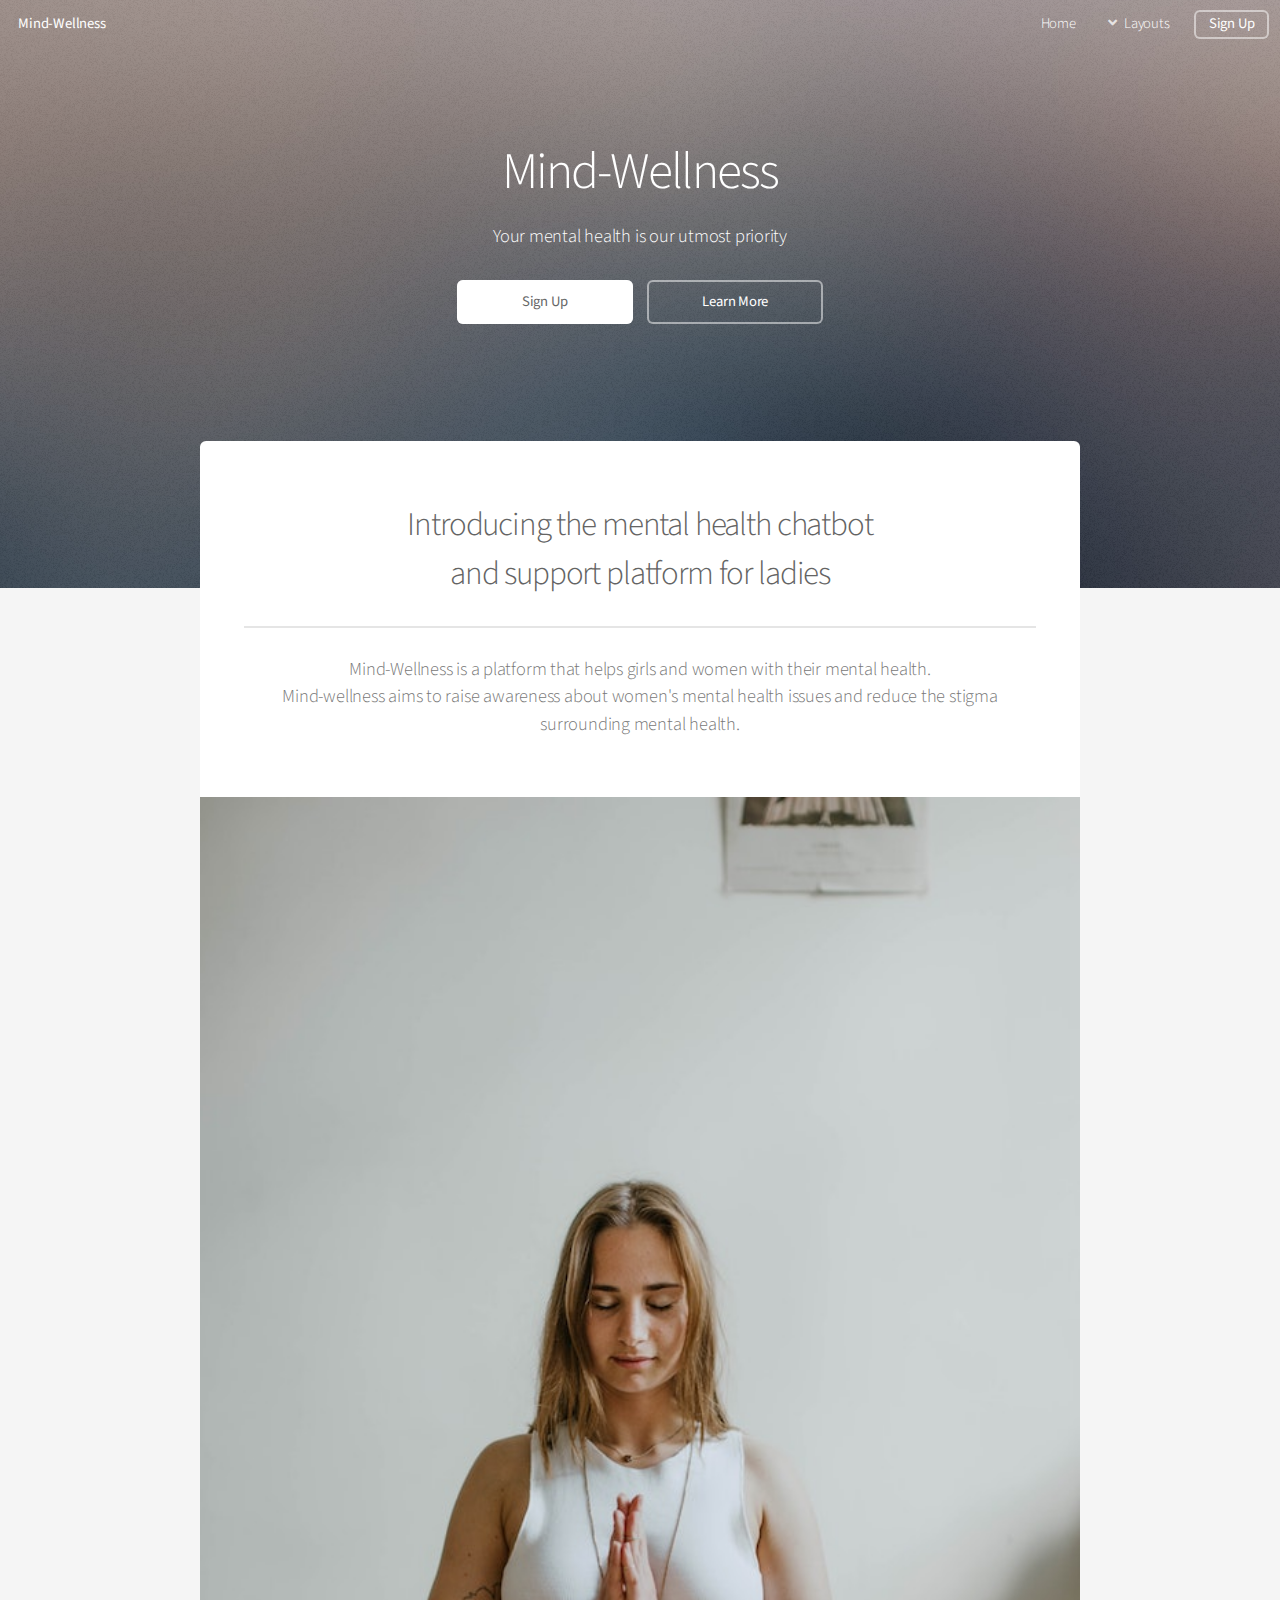
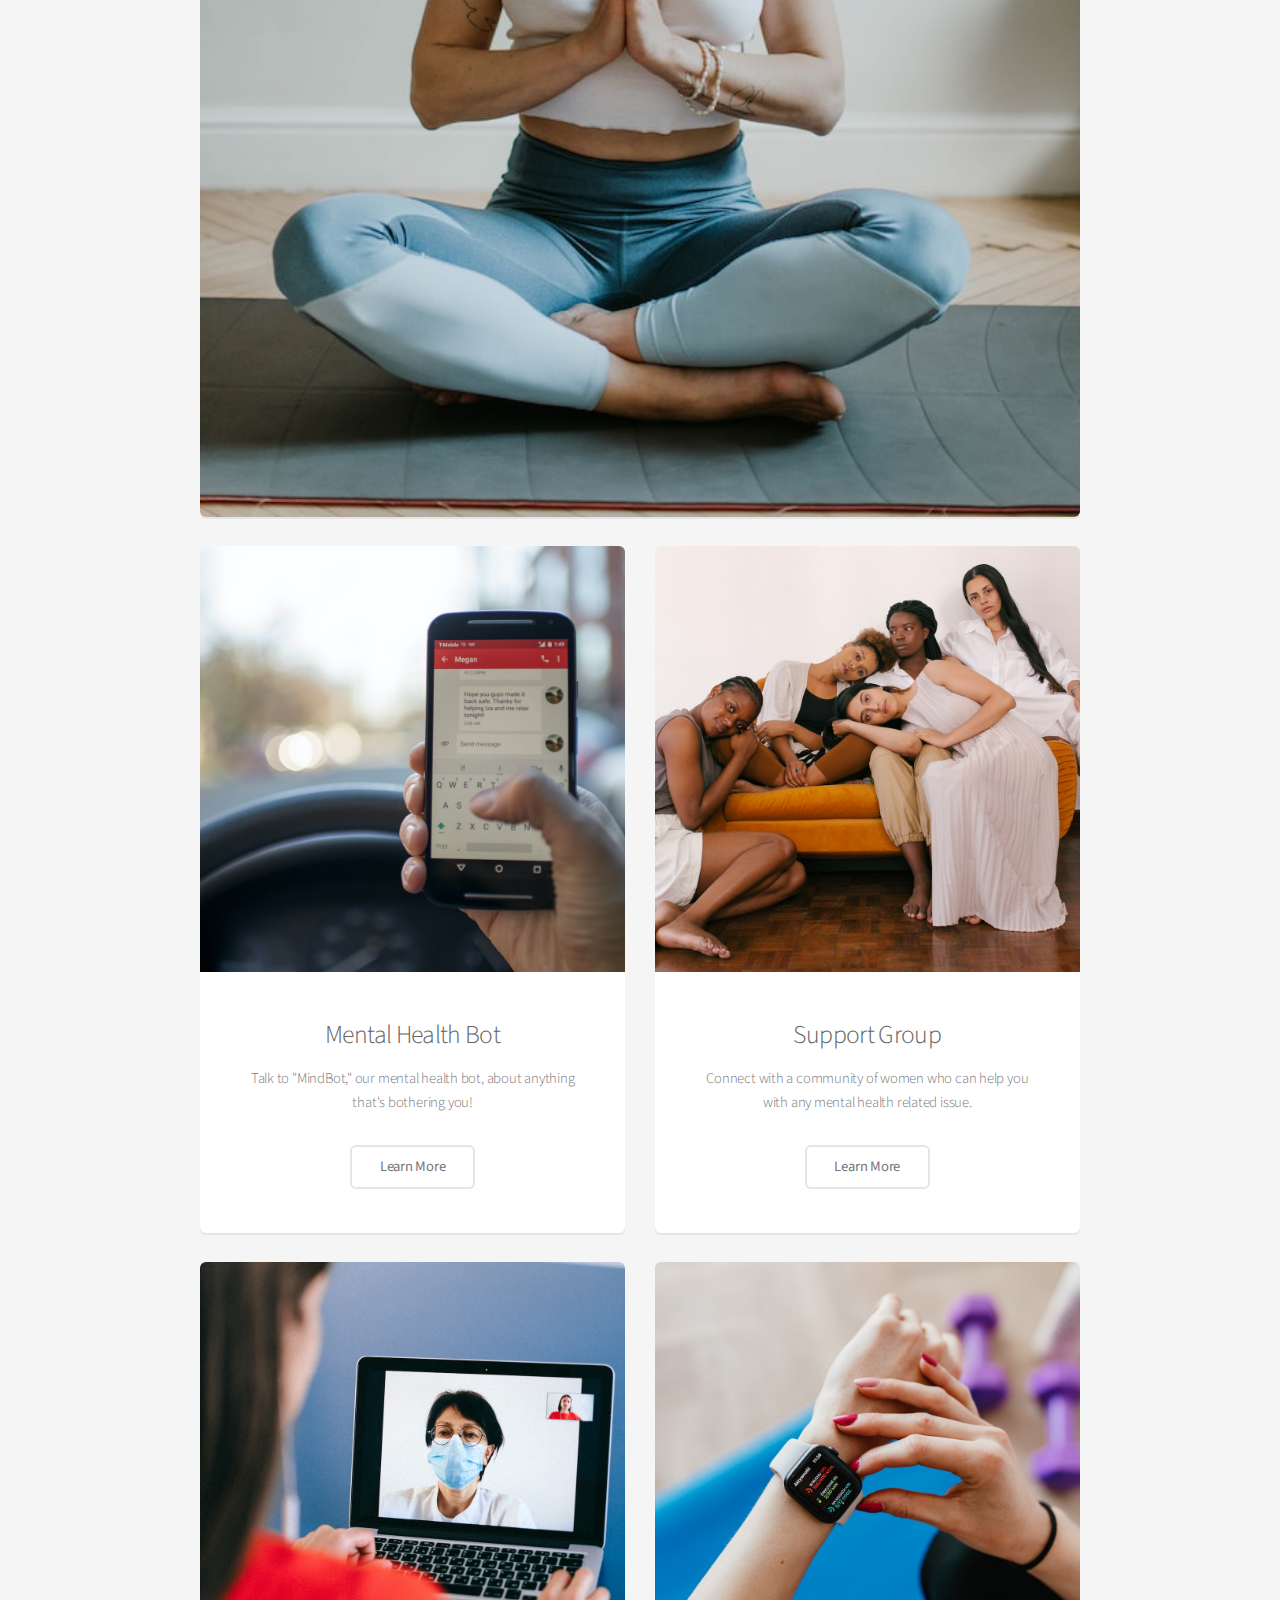
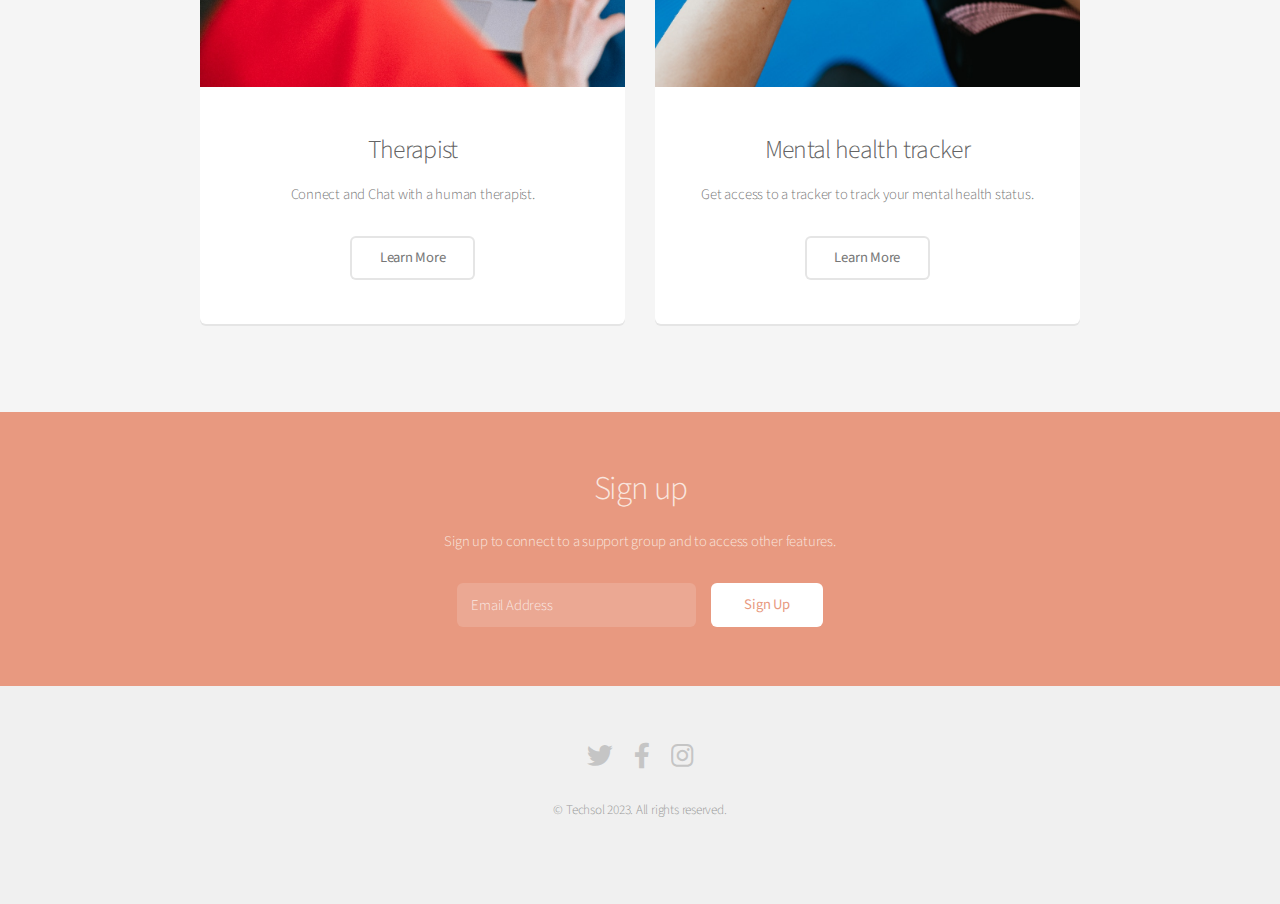
==== commit 40beeace: "new code" ====
--- a/index.html
+++ b/index.html
@@ -1,4 +1,3 @@
-<<<<<<< HEAD
 <!DOCTYPE HTML>
 <!--
 	Alpha by HTML5 UP
@@ -169,176 +168,4 @@
 			<script src="assets/js/main.js"></script>
 
 	</body>
-=======
-<!DOCTYPE HTML>
-<!--
-	Alpha by HTML5 UP
-	html5up.net | @ajlkn
-	Free for personal and commercial use under the CCA 3.0 license (html5up.net/license)
--->
-<html>
-	<head>
-		<title>Mind-Wellness</title>
-		<meta charset="utf-8" />
-		<link rel="icon" type="image/svg+xml" href="images/MindWellness.png" />
-		<meta name="viewport" content="width=device-width, initial-scale=1, user-scalable=no" />
-		<link rel="stylesheet" href="assets/css/main.css" />
-	</head>
-	<body class="landing is-preload">
-		<div id="page-wrapper">
-
-			<!-- Header -->
-				<header id="header" class="alt">
-					<h1><a href="index.html">Mind-Wellness</a></h1>
-					<nav id="nav">
-						<ul>
-							<li><a href="index.html">Home</a></li>
-							<li>
-								<a href="#" class="icon solid fa-angle-down">Layouts</a>
-								<ul>
-									<li><a href="about.html">About</a></li>
-									<li><a href="contact.html">Contact</a></li>
-									<li><a href="services.html">Services</a></li>
-									<li>
-										<a href="#">Features</a>
-										<ul>
-											<li><a href="#">MindBot</a></li>
-											<li><a href="#">Therapist</a></li>
-											<li><a href="#">Support Group</a></li>
-											<li><a href="#">Tracker</a></li>
-											<li><a href="#">Resources</a></li>
-										</ul>
-									</li>
-								</ul>
-							</li>
-							<li><a href="signup.html" class="button">Sign Up</a></li>
-						</ul>
-					</nav>
-				</header>
-
-			<!-- Banner -->
-				<section id="banner">
-					<h2>Mind-Wellness</h2>
-					<p>Your mental health is our utmost priority</p>
-					<ul class="actions special">
-						<li><a href="#" class="button primary">Sign Up</a></li>
-						<li><a href="#" class="button">Learn More</a></li>
-					</ul>
-				</section>
-
-			<!-- Main -->
-				<section id="main" class="container">
-
-					<section class="box special">
-						<header class="major">
-							<h2>Introducing the mental health chatbot 
-							<br />
-							and support platform for ladies</h2>
-							<p>Mind-Wellness is a platform that helps girls and women with their mental health.<br />
-								Mind-wellness aims to raise awareness about women's mental health issues and reduce the stigma surrounding mental health.</p>
-						</header>
-						<span class="image featured"><img src="images/fem_ment.jpg" alt="" /></span>
-					</section>
-
-					<div class="row">
-						<div class="col-6 col-12-narrower">
-
-							<section class="box special">
-								<span class="image featured"><img src="images/mental13.jpg" alt="" /></span>
-								<h3>Mental Health Bot</h3>
-								<p>Talk to "MindBot," our mental health bot, about anything that's bothering you!</p>
-								<ul class="actions special">
-									<li><a href="#" class="button alt">Learn More</a></li>
-								</ul>
-							</section>
-
-						</div>
-
-						<div class="col-6 col-12-narrower">
-
-							<section class="box special">
-								<span class="image featured"><img src="images/support_grp.jpg" alt="" /></span>
-								<h3>Support Group</h3>
-								<p>Connect with a community of women who can help you with any mental health related issue.</p>
-								<ul class="actions special">
-									<li><a href="#" class="button alt">Learn More</a></li>
-								</ul>
-							</section>
-
-						</div>
-
-						<div class="col-6 col-12-narrower">
-
-							<section class="box special">
-								<span class="image featured"><img src="images/therapist.jpg" alt="" /></span>
-								<h3>Therapist</h3>
-								<p>Connect and Chat with a human therapist.</p>
-								<ul class="actions special">
-									<li><a href="#" class="button alt">Learn More</a></li>
-								</ul>
-							</section>
-
-						</div>
-
-						<div class="col-6 col-12-narrower">
-
-							<section class="box special">
-								<span class="image featured"><img src="images/tracker.jpg" alt="" /></span>
-								<h3>Mental health tracker</h3>
-								<p>Get access to a tracker to track your mental health status.</p>
-								<ul class="actions special">
-									<li><a href="#" class="button alt">Learn More</a></li>
-								</ul>
-							</section>
-
-						</div>
-					</div>
-
-				</section>
-
-			<!-- CTA -->
-				<section id="cta">
-
-					<h2>Sign up</h2>
-					<p>Sign up to connect to a support group and to access other features.</p>
-
-					<form>
-						<div class="row gtr-50 gtr-uniform">
-							<div class="col-8 col-12-mobilep">
-								<input type="email" name="email" id="email" placeholder="Email Address" />
-							</div>
-							<div class="col-4 col-12-mobilep">
-								<input type="submit" value="Sign Up" class="fit" />
-							</div>
-						</div>
-					</form>
-
-				</section>
-
-			<!-- Footer -->
-				<footer id="footer">
-					<ul class="icons">
-						<li><a href="#" class="icon brands fa-twitter"><span class="label">Twitter</span></a></li>
-						<li><a href="#" class="icon brands fa-facebook-f"><span class="label">Facebook</span></a></li>
-						<li><a href="#" class="icon brands fa-instagram"><span class="label">Instagram</span></a></li>
-
-					</ul>
-					<ul class="copyright">
-						<li>&copy; Techsol 2023. All rights reserved.</li>
-					</ul>
-				</footer>
-
-		</div>
-
-		<!-- Scripts -->
-			<script src="assets/js/jquery.min.js"></script>
-			<script src="assets/js/jquery.dropotron.min.js"></script>
-			<script src="assets/js/jquery.scrollex.min.js"></script>
-			<script src="assets/js/browser.min.js"></script>
-			<script src="assets/js/breakpoints.min.js"></script>
-			<script src="assets/js/util.js"></script>
-			<script src="assets/js/main.js"></script>
-
-	</body>
->>>>>>> aefa26e7b182111e695be93f64be6c6ccd5b8e71
 </html>--- a/assets/css/main.css
+++ b/assets/css/main.css
@@ -1,9 +1,8 @@
-<<<<<<< HEAD
 @import url("fontawesome-all.min.css");
 @import url("https://fonts.googleapis.com/css?family=Source+Sans+Pro:300,400,300italic,400italic");
 
 /*
-	Alpha by HTML5 UP
+	Alpha by HTML5 UPs
 	html5up.net | @ajlkn
 	Free for personal and commercial use under the CCA 3.0 license (html5up.net/license)
 */
@@ -3909,3916 +3908,4 @@
 	cursor: pointer;
 	color: #fff;
 	padding:7px;
-=======
-@import url("fontawesome-all.min.css");
-@import url("https://fonts.googleapis.com/css?family=Source+Sans+Pro:300,400,300italic,400italic");
-
-/*
-	Alpha by HTML5 UP
-	html5up.net | @ajlkn
-	Free for personal and commercial use under the CCA 3.0 license (html5up.net/license)
-*/
-
-/* Reset */
-
-/* Based on meyerweb.com/eric/tools/css/reset (v2.0 | 20110126 | License: public domain) */
-
-	html, body, div, span, applet, object,
-	iframe, h1, h2, h3, h4, h5, h6, p, blockquote,
-	pre, a, abbr, acronym, address, big, cite,
-	code, del, dfn, em, img, ins, kbd, q, s, samp,
-	small, strike, strong, sub, sup, tt, var, b,
-	u, i, center, dl, dt, dd, ol, ul, li, fieldset,
-	form, label, legend, table, caption, tbody,
-	tfoot, thead, tr, th, td, article, aside,
-	canvas, details, embed, figure, figcaption,
-	footer, header, hgroup, menu, nav, output, ruby,
-	section, summary, time, mark, audio, video {
-		margin: 0;
-		padding: 0;
-		border: 0;
-		font-size: 100%;
-		font: inherit;
-		vertical-align: baseline;
-	}
-
-	article, aside, details, figcaption, figure,
-	footer, header, hgroup, menu, nav, section {
-		display: block;
-	}
-
-	body {
-		line-height: 1;
-	}
-
-	ol, ul {
-		list-style: none;
-	}
-
-	blockquote, q {
-		quotes: none;
-	}
-
-		blockquote:before, blockquote:after, q:before, q:after {
-			content: '';
-			content: none;
-		}
-
-	table {
-		border-collapse: collapse;
-		border-spacing: 0;
-	}
-
-	body {
-		-webkit-text-size-adjust: none;
-	}
-
-	mark {
-		background-color: transparent;
-		color: inherit;
-	}
-
-	input::-moz-focus-inner {
-		border: 0;
-		padding: 0;
-	}
-
-	input, select, textarea {
-		-moz-appearance: none;
-		-webkit-appearance: none;
-		-ms-appearance: none;
-		appearance: none;
-		resize: none;
-	}
-
-/* Basic */
-
-	@-ms-viewport {
-		width: device-width;
-	}
-
-	body {
-		-ms-overflow-style: scrollbar;
-	}
-
-	@media screen and (max-width: 480px) {
-
-		html, body {
-			min-width: 320px;
-		}
-
-	}
-
-	html {
-		box-sizing: border-box;
-	}
-
-	*, *:before, *:after {
-		box-sizing: inherit;
-	}
-
-	body {
-		background: #f5f5f5;
-	}
-
-	body, input, select, textarea {
-		color: #777;
-		font-family: "Source Sans Pro", sans-serif;
-		font-size: 16pt;
-		font-weight: 300;
-		line-height: 1.65em;
-		letter-spacing: -0.015em;
-	}
-
-	a {
-		-moz-transition: color 0.2s ease-in-out, border-bottom-color 0.2s ease-in-out;
-		-webkit-transition: color 0.2s ease-in-out, border-bottom-color 0.2s ease-in-out;
-		-ms-transition: color 0.2s ease-in-out, border-bottom-color 0.2s ease-in-out;
-		transition: color 0.2s ease-in-out, border-bottom-color 0.2s ease-in-out;
-		border-bottom: dotted 1px;
-		color: #e89980;
-		text-decoration: none;
-	}
-
-		a:hover {
-			border-bottom-color: transparent;
-		}
-
-	strong, b {
-		color: #646464;
-		font-weight: 400;
-	}
-
-	em, i {
-		font-style: italic;
-	}
-
-	p {
-		margin: 0 0 2em 0;
-	}
-
-	h1, h2, h3, h4, h5, h6 {
-		color: #646464;
-		font-weight: 300;
-		line-height: 1em;
-		margin: 0 0 0.5em 0;
-	}
-
-		h1 a, h2 a, h3 a, h4 a, h5 a, h6 a {
-			color: inherit;
-			text-decoration: none;
-		}
-
-	h2 {
-		font-size: 2.25em;
-		line-height: 1.5em;
-		letter-spacing: -0.035em;
-	}
-
-	h3 {
-		font-size: 1.75em;
-		line-height: 1.5em;
-		letter-spacing: -0.025em;
-	}
-
-	h4 {
-		font-size: 1.1em;
-		line-height: 1.5em;
-		letter-spacing: 0;
-	}
-
-	h5 {
-		font-size: 0.9em;
-		line-height: 1.5em;
-		letter-spacing: 0;
-	}
-
-	h6 {
-		font-size: 0.7em;
-		line-height: 1.5em;
-		letter-spacing: 0;
-	}
-
-	sub {
-		font-size: 0.8em;
-		position: relative;
-		top: 0.5em;
-	}
-
-	sup {
-		font-size: 0.8em;
-		position: relative;
-		top: -0.5em;
-	}
-
-	hr {
-		border: 0;
-		border-bottom: solid 2px #e5e5e5;
-		margin: 2em 0;
-	}
-
-		hr.major {
-			margin: 3em 0;
-		}
-
-	blockquote {
-		border-left: solid 4px #e5e5e5;
-		font-style: italic;
-		margin: 0 0 2em 0;
-		padding: 0.5em 0 0.5em 2em;
-	}
-
-	pre {
-		-webkit-overflow-scrolling: touch;
-		background: #f8f8f8;
-		border-radius: 6px;
-		border: solid 1px #e5e5e5;
-		font-family: monospace;
-		font-size: 0.9em;
-		line-height: 1.75em;
-		margin: 0 0 2em 0;
-		overflow-x: auto;
-		padding: 1em 1.5em;
-	}
-
-	code {
-		background: #f8f8f8;
-		border-radius: 6px;
-		border: solid 1px #e5e5e5;
-		font-family: monospace;
-		font-size: 0.9em;
-		margin: 0 0.25em;
-		padding: 0.25em 0.65em;
-	}
-
-	.align-left {
-		text-align: left;
-	}
-
-	.align-center {
-		text-align: center;
-	}
-
-	.align-right {
-		text-align: right;
-	}
-
-/* Row */
-
-	.row {
-		display: flex;
-		flex-wrap: wrap;
-		box-sizing: border-box;
-		align-items: stretch;
-	}
-
-		.row > * {
-			box-sizing: border-box;
-		}
-
-		.row.gtr-uniform > * > :last-child {
-			margin-bottom: 0;
-		}
-
-		.row.aln-left {
-			justify-content: flex-start;
-		}
-
-		.row.aln-center {
-			justify-content: center;
-		}
-
-		.row.aln-right {
-			justify-content: flex-end;
-		}
-
-		.row.aln-top {
-			align-items: flex-start;
-		}
-
-		.row.aln-middle {
-			align-items: center;
-		}
-
-		.row.aln-bottom {
-			align-items: flex-end;
-		}
-
-		.row > .imp {
-			order: -1;
-		}
-
-		.row > .col-1 {
-			width: 8.33333%;
-		}
-
-		.row > .off-1 {
-			margin-left: 8.33333%;
-		}
-
-		.row > .col-2 {
-			width: 16.66667%;
-		}
-
-		.row > .off-2 {
-			margin-left: 16.66667%;
-		}
-
-		.row > .col-3 {
-			width: 25%;
-		}
-
-		.row > .off-3 {
-			margin-left: 25%;
-		}
-
-		.row > .col-4 {
-			width: 33.33333%;
-		}
-
-		.row > .off-4 {
-			margin-left: 33.33333%;
-		}
-
-		.row > .col-5 {
-			width: 41.66667%;
-		}
-
-		.row > .off-5 {
-			margin-left: 41.66667%;
-		}
-
-		.row > .col-6 {
-			width: 50%;
-		}
-
-		.row > .off-6 {
-			margin-left: 50%;
-		}
-
-		.row > .col-7 {
-			width: 58.33333%;
-		}
-
-		.row > .off-7 {
-			margin-left: 58.33333%;
-		}
-
-		.row > .col-8 {
-			width: 66.66667%;
-		}
-
-		.row > .off-8 {
-			margin-left: 66.66667%;
-		}
-
-		.row > .col-9 {
-			width: 75%;
-		}
-
-		.row > .off-9 {
-			margin-left: 75%;
-		}
-
-		.row > .col-10 {
-			width: 83.33333%;
-		}
-
-		.row > .off-10 {
-			margin-left: 83.33333%;
-		}
-
-		.row > .col-11 {
-			width: 91.66667%;
-		}
-
-		.row > .off-11 {
-			margin-left: 91.66667%;
-		}
-
-		.row > .col-12 {
-			width: 100%;
-		}
-
-		.row > .off-12 {
-			margin-left: 100%;
-		}
-
-		.row.gtr-0 {
-			margin-top: 0;
-			margin-left: 0em;
-		}
-
-			.row.gtr-0 > * {
-				padding: 0 0 0 0em;
-			}
-
-			.row.gtr-0.gtr-uniform {
-				margin-top: 0em;
-			}
-
-				.row.gtr-0.gtr-uniform > * {
-					padding-top: 0em;
-				}
-
-		.row.gtr-25 {
-			margin-top: 0;
-			margin-left: -0.5em;
-		}
-
-			.row.gtr-25 > * {
-				padding: 0 0 0 0.5em;
-			}
-
-			.row.gtr-25.gtr-uniform {
-				margin-top: -0.5em;
-			}
-
-				.row.gtr-25.gtr-uniform > * {
-					padding-top: 0.5em;
-				}
-
-		.row.gtr-50 {
-			margin-top: 0;
-			margin-left: -1em;
-		}
-
-			.row.gtr-50 > * {
-				padding: 0 0 0 1em;
-			}
-
-			.row.gtr-50.gtr-uniform {
-				margin-top: -1em;
-			}
-
-				.row.gtr-50.gtr-uniform > * {
-					padding-top: 1em;
-				}
-
-		.row {
-			margin-top: 0;
-			margin-left: -2em;
-		}
-
-			.row > * {
-				padding: 0 0 0 2em;
-			}
-
-			.row.gtr-uniform {
-				margin-top: -2em;
-			}
-
-				.row.gtr-uniform > * {
-					padding-top: 2em;
-				}
-
-		.row.gtr-150 {
-			margin-top: 0;
-			margin-left: -3em;
-		}
-
-			.row.gtr-150 > * {
-				padding: 0 0 0 3em;
-			}
-
-			.row.gtr-150.gtr-uniform {
-				margin-top: -3em;
-			}
-
-				.row.gtr-150.gtr-uniform > * {
-					padding-top: 3em;
-				}
-
-		.row.gtr-200 {
-			margin-top: 0;
-			margin-left: -4em;
-		}
-
-			.row.gtr-200 > * {
-				padding: 0 0 0 4em;
-			}
-
-			.row.gtr-200.gtr-uniform {
-				margin-top: -4em;
-			}
-
-				.row.gtr-200.gtr-uniform > * {
-					padding-top: 4em;
-				}
-
-		@media screen and (max-width: 1680px) {
-
-			.row {
-				display: flex;
-				flex-wrap: wrap;
-				box-sizing: border-box;
-				align-items: stretch;
-			}
-
-				.row > * {
-					box-sizing: border-box;
-				}
-
-				.row.gtr-uniform > * > :last-child {
-					margin-bottom: 0;
-				}
-
-				.row.aln-left {
-					justify-content: flex-start;
-				}
-
-				.row.aln-center {
-					justify-content: center;
-				}
-
-				.row.aln-right {
-					justify-content: flex-end;
-				}
-
-				.row.aln-top {
-					align-items: flex-start;
-				}
-
-				.row.aln-middle {
-					align-items: center;
-				}
-
-				.row.aln-bottom {
-					align-items: flex-end;
-				}
-
-				.row > .imp-wide {
-					order: -1;
-				}
-
-				.row > .col-1-wide {
-					width: 8.33333%;
-				}
-
-				.row > .off-1-wide {
-					margin-left: 8.33333%;
-				}
-
-				.row > .col-2-wide {
-					width: 16.66667%;
-				}
-
-				.row > .off-2-wide {
-					margin-left: 16.66667%;
-				}
-
-				.row > .col-3-wide {
-					width: 25%;
-				}
-
-				.row > .off-3-wide {
-					margin-left: 25%;
-				}
-
-				.row > .col-4-wide {
-					width: 33.33333%;
-				}
-
-				.row > .off-4-wide {
-					margin-left: 33.33333%;
-				}
-
-				.row > .col-5-wide {
-					width: 41.66667%;
-				}
-
-				.row > .off-5-wide {
-					margin-left: 41.66667%;
-				}
-
-				.row > .col-6-wide {
-					width: 50%;
-				}
-
-				.row > .off-6-wide {
-					margin-left: 50%;
-				}
-
-				.row > .col-7-wide {
-					width: 58.33333%;
-				}
-
-				.row > .off-7-wide {
-					margin-left: 58.33333%;
-				}
-
-				.row > .col-8-wide {
-					width: 66.66667%;
-				}
-
-				.row > .off-8-wide {
-					margin-left: 66.66667%;
-				}
-
-				.row > .col-9-wide {
-					width: 75%;
-				}
-
-				.row > .off-9-wide {
-					margin-left: 75%;
-				}
-
-				.row > .col-10-wide {
-					width: 83.33333%;
-				}
-
-				.row > .off-10-wide {
-					margin-left: 83.33333%;
-				}
-
-				.row > .col-11-wide {
-					width: 91.66667%;
-				}
-
-				.row > .off-11-wide {
-					margin-left: 91.66667%;
-				}
-
-				.row > .col-12-wide {
-					width: 100%;
-				}
-
-				.row > .off-12-wide {
-					margin-left: 100%;
-				}
-
-				.row.gtr-0 {
-					margin-top: 0;
-					margin-left: 0em;
-				}
-
-					.row.gtr-0 > * {
-						padding: 0 0 0 0em;
-					}
-
-					.row.gtr-0.gtr-uniform {
-						margin-top: 0em;
-					}
-
-						.row.gtr-0.gtr-uniform > * {
-							padding-top: 0em;
-						}
-
-				.row.gtr-25 {
-					margin-top: 0;
-					margin-left: -0.5em;
-				}
-
-					.row.gtr-25 > * {
-						padding: 0 0 0 0.5em;
-					}
-
-					.row.gtr-25.gtr-uniform {
-						margin-top: -0.5em;
-					}
-
-						.row.gtr-25.gtr-uniform > * {
-							padding-top: 0.5em;
-						}
-
-				.row.gtr-50 {
-					margin-top: 0;
-					margin-left: -1em;
-				}
-
-					.row.gtr-50 > * {
-						padding: 0 0 0 1em;
-					}
-
-					.row.gtr-50.gtr-uniform {
-						margin-top: -1em;
-					}
-
-						.row.gtr-50.gtr-uniform > * {
-							padding-top: 1em;
-						}
-
-				.row {
-					margin-top: 0;
-					margin-left: -2em;
-				}
-
-					.row > * {
-						padding: 0 0 0 2em;
-					}
-
-					.row.gtr-uniform {
-						margin-top: -2em;
-					}
-
-						.row.gtr-uniform > * {
-							padding-top: 2em;
-						}
-
-				.row.gtr-150 {
-					margin-top: 0;
-					margin-left: -3em;
-				}
-
-					.row.gtr-150 > * {
-						padding: 0 0 0 3em;
-					}
-
-					.row.gtr-150.gtr-uniform {
-						margin-top: -3em;
-					}
-
-						.row.gtr-150.gtr-uniform > * {
-							padding-top: 3em;
-						}
-
-				.row.gtr-200 {
-					margin-top: 0;
-					margin-left: -4em;
-				}
-
-					.row.gtr-200 > * {
-						padding: 0 0 0 4em;
-					}
-
-					.row.gtr-200.gtr-uniform {
-						margin-top: -4em;
-					}
-
-						.row.gtr-200.gtr-uniform > * {
-							padding-top: 4em;
-						}
-
-		}
-
-		@media screen and (max-width: 1280px) {
-
-			.row {
-				display: flex;
-				flex-wrap: wrap;
-				box-sizing: border-box;
-				align-items: stretch;
-			}
-
-				.row > * {
-					box-sizing: border-box;
-				}
-
-				.row.gtr-uniform > * > :last-child {
-					margin-bottom: 0;
-				}
-
-				.row.aln-left {
-					justify-content: flex-start;
-				}
-
-				.row.aln-center {
-					justify-content: center;
-				}
-
-				.row.aln-right {
-					justify-content: flex-end;
-				}
-
-				.row.aln-top {
-					align-items: flex-start;
-				}
-
-				.row.aln-middle {
-					align-items: center;
-				}
-
-				.row.aln-bottom {
-					align-items: flex-end;
-				}
-
-				.row > .imp-normal {
-					order: -1;
-				}
-
-				.row > .col-1-normal {
-					width: 8.33333%;
-				}
-
-				.row > .off-1-normal {
-					margin-left: 8.33333%;
-				}
-
-				.row > .col-2-normal {
-					width: 16.66667%;
-				}
-
-				.row > .off-2-normal {
-					margin-left: 16.66667%;
-				}
-
-				.row > .col-3-normal {
-					width: 25%;
-				}
-
-				.row > .off-3-normal {
-					margin-left: 25%;
-				}
-
-				.row > .col-4-normal {
-					width: 33.33333%;
-				}
-
-				.row > .off-4-normal {
-					margin-left: 33.33333%;
-				}
-
-				.row > .col-5-normal {
-					width: 41.66667%;
-				}
-
-				.row > .off-5-normal {
-					margin-left: 41.66667%;
-				}
-
-				.row > .col-6-normal {
-					width: 50%;
-				}
-
-				.row > .off-6-normal {
-					margin-left: 50%;
-				}
-
-				.row > .col-7-normal {
-					width: 58.33333%;
-				}
-
-				.row > .off-7-normal {
-					margin-left: 58.33333%;
-				}
-
-				.row > .col-8-normal {
-					width: 66.66667%;
-				}
-
-				.row > .off-8-normal {
-					margin-left: 66.66667%;
-				}
-
-				.row > .col-9-normal {
-					width: 75%;
-				}
-
-				.row > .off-9-normal {
-					margin-left: 75%;
-				}
-
-				.row > .col-10-normal {
-					width: 83.33333%;
-				}
-
-				.row > .off-10-normal {
-					margin-left: 83.33333%;
-				}
-
-				.row > .col-11-normal {
-					width: 91.66667%;
-				}
-
-				.row > .off-11-normal {
-					margin-left: 91.66667%;
-				}
-
-				.row > .col-12-normal {
-					width: 100%;
-				}
-
-				.row > .off-12-normal {
-					margin-left: 100%;
-				}
-
-				.row.gtr-0 {
-					margin-top: 0;
-					margin-left: 0em;
-				}
-
-					.row.gtr-0 > * {
-						padding: 0 0 0 0em;
-					}
-
-					.row.gtr-0.gtr-uniform {
-						margin-top: 0em;
-					}
-
-						.row.gtr-0.gtr-uniform > * {
-							padding-top: 0em;
-						}
-
-				.row.gtr-25 {
-					margin-top: 0;
-					margin-left: -0.5em;
-				}
-
-					.row.gtr-25 > * {
-						padding: 0 0 0 0.5em;
-					}
-
-					.row.gtr-25.gtr-uniform {
-						margin-top: -0.5em;
-					}
-
-						.row.gtr-25.gtr-uniform > * {
-							padding-top: 0.5em;
-						}
-
-				.row.gtr-50 {
-					margin-top: 0;
-					margin-left: -1em;
-				}
-
-					.row.gtr-50 > * {
-						padding: 0 0 0 1em;
-					}
-
-					.row.gtr-50.gtr-uniform {
-						margin-top: -1em;
-					}
-
-						.row.gtr-50.gtr-uniform > * {
-							padding-top: 1em;
-						}
-
-				.row {
-					margin-top: 0;
-					margin-left: -2em;
-				}
-
-					.row > * {
-						padding: 0 0 0 2em;
-					}
-
-					.row.gtr-uniform {
-						margin-top: -2em;
-					}
-
-						.row.gtr-uniform > * {
-							padding-top: 2em;
-						}
-
-				.row.gtr-150 {
-					margin-top: 0;
-					margin-left: -3em;
-				}
-
-					.row.gtr-150 > * {
-						padding: 0 0 0 3em;
-					}
-
-					.row.gtr-150.gtr-uniform {
-						margin-top: -3em;
-					}
-
-						.row.gtr-150.gtr-uniform > * {
-							padding-top: 3em;
-						}
-
-				.row.gtr-200 {
-					margin-top: 0;
-					margin-left: -4em;
-				}
-
-					.row.gtr-200 > * {
-						padding: 0 0 0 4em;
-					}
-
-					.row.gtr-200.gtr-uniform {
-						margin-top: -4em;
-					}
-
-						.row.gtr-200.gtr-uniform > * {
-							padding-top: 4em;
-						}
-
-		}
-
-		@media screen and (max-width: 980px) {
-
-			.row {
-				display: flex;
-				flex-wrap: wrap;
-				box-sizing: border-box;
-				align-items: stretch;
-			}
-
-				.row > * {
-					box-sizing: border-box;
-				}
-
-				.row.gtr-uniform > * > :last-child {
-					margin-bottom: 0;
-				}
-
-				.row.aln-left {
-					justify-content: flex-start;
-				}
-
-				.row.aln-center {
-					justify-content: center;
-				}
-
-				.row.aln-right {
-					justify-content: flex-end;
-				}
-
-				.row.aln-top {
-					align-items: flex-start;
-				}
-
-				.row.aln-middle {
-					align-items: center;
-				}
-
-				.row.aln-bottom {
-					align-items: flex-end;
-				}
-
-				.row > .imp-narrow {
-					order: -1;
-				}
-
-				.row > .col-1-narrow {
-					width: 8.33333%;
-				}
-
-				.row > .off-1-narrow {
-					margin-left: 8.33333%;
-				}
-
-				.row > .col-2-narrow {
-					width: 16.66667%;
-				}
-
-				.row > .off-2-narrow {
-					margin-left: 16.66667%;
-				}
-
-				.row > .col-3-narrow {
-					width: 25%;
-				}
-
-				.row > .off-3-narrow {
-					margin-left: 25%;
-				}
-
-				.row > .col-4-narrow {
-					width: 33.33333%;
-				}
-
-				.row > .off-4-narrow {
-					margin-left: 33.33333%;
-				}
-
-				.row > .col-5-narrow {
-					width: 41.66667%;
-				}
-
-				.row > .off-5-narrow {
-					margin-left: 41.66667%;
-				}
-
-				.row > .col-6-narrow {
-					width: 50%;
-				}
-
-				.row > .off-6-narrow {
-					margin-left: 50%;
-				}
-
-				.row > .col-7-narrow {
-					width: 58.33333%;
-				}
-
-				.row > .off-7-narrow {
-					margin-left: 58.33333%;
-				}
-
-				.row > .col-8-narrow {
-					width: 66.66667%;
-				}
-
-				.row > .off-8-narrow {
-					margin-left: 66.66667%;
-				}
-
-				.row > .col-9-narrow {
-					width: 75%;
-				}
-
-				.row > .off-9-narrow {
-					margin-left: 75%;
-				}
-
-				.row > .col-10-narrow {
-					width: 83.33333%;
-				}
-
-				.row > .off-10-narrow {
-					margin-left: 83.33333%;
-				}
-
-				.row > .col-11-narrow {
-					width: 91.66667%;
-				}
-
-				.row > .off-11-narrow {
-					margin-left: 91.66667%;
-				}
-
-				.row > .col-12-narrow {
-					width: 100%;
-				}
-
-				.row > .off-12-narrow {
-					margin-left: 100%;
-				}
-
-				.row.gtr-0 {
-					margin-top: 0;
-					margin-left: 0em;
-				}
-
-					.row.gtr-0 > * {
-						padding: 0 0 0 0em;
-					}
-
-					.row.gtr-0.gtr-uniform {
-						margin-top: 0em;
-					}
-
-						.row.gtr-0.gtr-uniform > * {
-							padding-top: 0em;
-						}
-
-				.row.gtr-25 {
-					margin-top: 0;
-					margin-left: -0.5em;
-				}
-
-					.row.gtr-25 > * {
-						padding: 0 0 0 0.5em;
-					}
-
-					.row.gtr-25.gtr-uniform {
-						margin-top: -0.5em;
-					}
-
-						.row.gtr-25.gtr-uniform > * {
-							padding-top: 0.5em;
-						}
-
-				.row.gtr-50 {
-					margin-top: 0;
-					margin-left: -1em;
-				}
-
-					.row.gtr-50 > * {
-						padding: 0 0 0 1em;
-					}
-
-					.row.gtr-50.gtr-uniform {
-						margin-top: -1em;
-					}
-
-						.row.gtr-50.gtr-uniform > * {
-							padding-top: 1em;
-						}
-
-				.row {
-					margin-top: 0;
-					margin-left: -2em;
-				}
-
-					.row > * {
-						padding: 0 0 0 2em;
-					}
-
-					.row.gtr-uniform {
-						margin-top: -2em;
-					}
-
-						.row.gtr-uniform > * {
-							padding-top: 2em;
-						}
-
-				.row.gtr-150 {
-					margin-top: 0;
-					margin-left: -3em;
-				}
-
-					.row.gtr-150 > * {
-						padding: 0 0 0 3em;
-					}
-
-					.row.gtr-150.gtr-uniform {
-						margin-top: -3em;
-					}
-
-						.row.gtr-150.gtr-uniform > * {
-							padding-top: 3em;
-						}
-
-				.row.gtr-200 {
-					margin-top: 0;
-					margin-left: -4em;
-				}
-
-					.row.gtr-200 > * {
-						padding: 0 0 0 4em;
-					}
-
-					.row.gtr-200.gtr-uniform {
-						margin-top: -4em;
-					}
-
-						.row.gtr-200.gtr-uniform > * {
-							padding-top: 4em;
-						}
-
-		}
-
-		@media screen and (max-width: 840px) {
-
-			.row {
-				display: flex;
-				flex-wrap: wrap;
-				box-sizing: border-box;
-				align-items: stretch;
-			}
-
-				.row > * {
-					box-sizing: border-box;
-				}
-
-				.row.gtr-uniform > * > :last-child {
-					margin-bottom: 0;
-				}
-
-				.row.aln-left {
-					justify-content: flex-start;
-				}
-
-				.row.aln-center {
-					justify-content: center;
-				}
-
-				.row.aln-right {
-					justify-content: flex-end;
-				}
-
-				.row.aln-top {
-					align-items: flex-start;
-				}
-
-				.row.aln-middle {
-					align-items: center;
-				}
-
-				.row.aln-bottom {
-					align-items: flex-end;
-				}
-
-				.row > .imp-narrower {
-					order: -1;
-				}
-
-				.row > .col-1-narrower {
-					width: 8.33333%;
-				}
-
-				.row > .off-1-narrower {
-					margin-left: 8.33333%;
-				}
-
-				.row > .col-2-narrower {
-					width: 16.66667%;
-				}
-
-				.row > .off-2-narrower {
-					margin-left: 16.66667%;
-				}
-
-				.row > .col-3-narrower {
-					width: 25%;
-				}
-
-				.row > .off-3-narrower {
-					margin-left: 25%;
-				}
-
-				.row > .col-4-narrower {
-					width: 33.33333%;
-				}
-
-				.row > .off-4-narrower {
-					margin-left: 33.33333%;
-				}
-
-				.row > .col-5-narrower {
-					width: 41.66667%;
-				}
-
-				.row > .off-5-narrower {
-					margin-left: 41.66667%;
-				}
-
-				.row > .col-6-narrower {
-					width: 50%;
-				}
-
-				.row > .off-6-narrower {
-					margin-left: 50%;
-				}
-
-				.row > .col-7-narrower {
-					width: 58.33333%;
-				}
-
-				.row > .off-7-narrower {
-					margin-left: 58.33333%;
-				}
-
-				.row > .col-8-narrower {
-					width: 66.66667%;
-				}
-
-				.row > .off-8-narrower {
-					margin-left: 66.66667%;
-				}
-
-				.row > .col-9-narrower {
-					width: 75%;
-				}
-
-				.row > .off-9-narrower {
-					margin-left: 75%;
-				}
-
-				.row > .col-10-narrower {
-					width: 83.33333%;
-				}
-
-				.row > .off-10-narrower {
-					margin-left: 83.33333%;
-				}
-
-				.row > .col-11-narrower {
-					width: 91.66667%;
-				}
-
-				.row > .off-11-narrower {
-					margin-left: 91.66667%;
-				}
-
-				.row > .col-12-narrower {
-					width: 100%;
-				}
-
-				.row > .off-12-narrower {
-					margin-left: 100%;
-				}
-
-				.row.gtr-0 {
-					margin-top: 0;
-					margin-left: 0em;
-				}
-
-					.row.gtr-0 > * {
-						padding: 0 0 0 0em;
-					}
-
-					.row.gtr-0.gtr-uniform {
-						margin-top: 0em;
-					}
-
-						.row.gtr-0.gtr-uniform > * {
-							padding-top: 0em;
-						}
-
-				.row.gtr-25 {
-					margin-top: 0;
-					margin-left: -0.5em;
-				}
-
-					.row.gtr-25 > * {
-						padding: 0 0 0 0.5em;
-					}
-
-					.row.gtr-25.gtr-uniform {
-						margin-top: -0.5em;
-					}
-
-						.row.gtr-25.gtr-uniform > * {
-							padding-top: 0.5em;
-						}
-
-				.row.gtr-50 {
-					margin-top: 0;
-					margin-left: -1em;
-				}
-
-					.row.gtr-50 > * {
-						padding: 0 0 0 1em;
-					}
-
-					.row.gtr-50.gtr-uniform {
-						margin-top: -1em;
-					}
-
-						.row.gtr-50.gtr-uniform > * {
-							padding-top: 1em;
-						}
-
-				.row {
-					margin-top: 0;
-					margin-left: -2em;
-				}
-
-					.row > * {
-						padding: 0 0 0 2em;
-					}
-
-					.row.gtr-uniform {
-						margin-top: -2em;
-					}
-
-						.row.gtr-uniform > * {
-							padding-top: 2em;
-						}
-
-				.row.gtr-150 {
-					margin-top: 0;
-					margin-left: -3em;
-				}
-
-					.row.gtr-150 > * {
-						padding: 0 0 0 3em;
-					}
-
-					.row.gtr-150.gtr-uniform {
-						margin-top: -3em;
-					}
-
-						.row.gtr-150.gtr-uniform > * {
-							padding-top: 3em;
-						}
-
-				.row.gtr-200 {
-					margin-top: 0;
-					margin-left: -4em;
-				}
-
-					.row.gtr-200 > * {
-						padding: 0 0 0 4em;
-					}
-
-					.row.gtr-200.gtr-uniform {
-						margin-top: -4em;
-					}
-
-						.row.gtr-200.gtr-uniform > * {
-							padding-top: 4em;
-						}
-
-		}
-
-		@media screen and (max-width: 736px) {
-
-			.row {
-				display: flex;
-				flex-wrap: wrap;
-				box-sizing: border-box;
-				align-items: stretch;
-			}
-
-				.row > * {
-					box-sizing: border-box;
-				}
-
-				.row.gtr-uniform > * > :last-child {
-					margin-bottom: 0;
-				}
-
-				.row.aln-left {
-					justify-content: flex-start;
-				}
-
-				.row.aln-center {
-					justify-content: center;
-				}
-
-				.row.aln-right {
-					justify-content: flex-end;
-				}
-
-				.row.aln-top {
-					align-items: flex-start;
-				}
-
-				.row.aln-middle {
-					align-items: center;
-				}
-
-				.row.aln-bottom {
-					align-items: flex-end;
-				}
-
-				.row > .imp-mobile {
-					order: -1;
-				}
-
-				.row > .col-1-mobile {
-					width: 8.33333%;
-				}
-
-				.row > .off-1-mobile {
-					margin-left: 8.33333%;
-				}
-
-				.row > .col-2-mobile {
-					width: 16.66667%;
-				}
-
-				.row > .off-2-mobile {
-					margin-left: 16.66667%;
-				}
-
-				.row > .col-3-mobile {
-					width: 25%;
-				}
-
-				.row > .off-3-mobile {
-					margin-left: 25%;
-				}
-
-				.row > .col-4-mobile {
-					width: 33.33333%;
-				}
-
-				.row > .off-4-mobile {
-					margin-left: 33.33333%;
-				}
-
-				.row > .col-5-mobile {
-					width: 41.66667%;
-				}
-
-				.row > .off-5-mobile {
-					margin-left: 41.66667%;
-				}
-
-				.row > .col-6-mobile {
-					width: 50%;
-				}
-
-				.row > .off-6-mobile {
-					margin-left: 50%;
-				}
-
-				.row > .col-7-mobile {
-					width: 58.33333%;
-				}
-
-				.row > .off-7-mobile {
-					margin-left: 58.33333%;
-				}
-
-				.row > .col-8-mobile {
-					width: 66.66667%;
-				}
-
-				.row > .off-8-mobile {
-					margin-left: 66.66667%;
-				}
-
-				.row > .col-9-mobile {
-					width: 75%;
-				}
-
-				.row > .off-9-mobile {
-					margin-left: 75%;
-				}
-
-				.row > .col-10-mobile {
-					width: 83.33333%;
-				}
-
-				.row > .off-10-mobile {
-					margin-left: 83.33333%;
-				}
-
-				.row > .col-11-mobile {
-					width: 91.66667%;
-				}
-
-				.row > .off-11-mobile {
-					margin-left: 91.66667%;
-				}
-
-				.row > .col-12-mobile {
-					width: 100%;
-				}
-
-				.row > .off-12-mobile {
-					margin-left: 100%;
-				}
-
-				.row.gtr-0 {
-					margin-top: 0;
-					margin-left: 0em;
-				}
-
-					.row.gtr-0 > * {
-						padding: 0 0 0 0em;
-					}
-
-					.row.gtr-0.gtr-uniform {
-						margin-top: 0em;
-					}
-
-						.row.gtr-0.gtr-uniform > * {
-							padding-top: 0em;
-						}
-
-				.row.gtr-25 {
-					margin-top: 0;
-					margin-left: -0.5em;
-				}
-
-					.row.gtr-25 > * {
-						padding: 0 0 0 0.5em;
-					}
-
-					.row.gtr-25.gtr-uniform {
-						margin-top: -0.5em;
-					}
-
-						.row.gtr-25.gtr-uniform > * {
-							padding-top: 0.5em;
-						}
-
-				.row.gtr-50 {
-					margin-top: 0;
-					margin-left: -1em;
-				}
-
-					.row.gtr-50 > * {
-						padding: 0 0 0 1em;
-					}
-
-					.row.gtr-50.gtr-uniform {
-						margin-top: -1em;
-					}
-
-						.row.gtr-50.gtr-uniform > * {
-							padding-top: 1em;
-						}
-
-				.row {
-					margin-top: 0;
-					margin-left: -2em;
-				}
-
-					.row > * {
-						padding: 0 0 0 2em;
-					}
-
-					.row.gtr-uniform {
-						margin-top: -2em;
-					}
-
-						.row.gtr-uniform > * {
-							padding-top: 2em;
-						}
-
-				.row.gtr-150 {
-					margin-top: 0;
-					margin-left: -3em;
-				}
-
-					.row.gtr-150 > * {
-						padding: 0 0 0 3em;
-					}
-
-					.row.gtr-150.gtr-uniform {
-						margin-top: -3em;
-					}
-
-						.row.gtr-150.gtr-uniform > * {
-							padding-top: 3em;
-						}
-
-				.row.gtr-200 {
-					margin-top: 0;
-					margin-left: -4em;
-				}
-
-					.row.gtr-200 > * {
-						padding: 0 0 0 4em;
-					}
-
-					.row.gtr-200.gtr-uniform {
-						margin-top: -4em;
-					}
-
-						.row.gtr-200.gtr-uniform > * {
-							padding-top: 4em;
-						}
-
-		}
-
-		@media screen and (max-width: 480px) {
-
-			.row {
-				display: flex;
-				flex-wrap: wrap;
-				box-sizing: border-box;
-				align-items: stretch;
-			}
-
-				.row > * {
-					box-sizing: border-box;
-				}
-
-				.row.gtr-uniform > * > :last-child {
-					margin-bottom: 0;
-				}
-
-				.row.aln-left {
-					justify-content: flex-start;
-				}
-
-				.row.aln-center {
-					justify-content: center;
-				}
-
-				.row.aln-right {
-					justify-content: flex-end;
-				}
-
-				.row.aln-top {
-					align-items: flex-start;
-				}
-
-				.row.aln-middle {
-					align-items: center;
-				}
-
-				.row.aln-bottom {
-					align-items: flex-end;
-				}
-
-				.row > .imp-mobilep {
-					order: -1;
-				}
-
-				.row > .col-1-mobilep {
-					width: 8.33333%;
-				}
-
-				.row > .off-1-mobilep {
-					margin-left: 8.33333%;
-				}
-
-				.row > .col-2-mobilep {
-					width: 16.66667%;
-				}
-
-				.row > .off-2-mobilep {
-					margin-left: 16.66667%;
-				}
-
-				.row > .col-3-mobilep {
-					width: 25%;
-				}
-
-				.row > .off-3-mobilep {
-					margin-left: 25%;
-				}
-
-				.row > .col-4-mobilep {
-					width: 33.33333%;
-				}
-
-				.row > .off-4-mobilep {
-					margin-left: 33.33333%;
-				}
-
-				.row > .col-5-mobilep {
-					width: 41.66667%;
-				}
-
-				.row > .off-5-mobilep {
-					margin-left: 41.66667%;
-				}
-
-				.row > .col-6-mobilep {
-					width: 50%;
-				}
-
-				.row > .off-6-mobilep {
-					margin-left: 50%;
-				}
-
-				.row > .col-7-mobilep {
-					width: 58.33333%;
-				}
-
-				.row > .off-7-mobilep {
-					margin-left: 58.33333%;
-				}
-
-				.row > .col-8-mobilep {
-					width: 66.66667%;
-				}
-
-				.row > .off-8-mobilep {
-					margin-left: 66.66667%;
-				}
-
-				.row > .col-9-mobilep {
-					width: 75%;
-				}
-
-				.row > .off-9-mobilep {
-					margin-left: 75%;
-				}
-
-				.row > .col-10-mobilep {
-					width: 83.33333%;
-				}
-
-				.row > .off-10-mobilep {
-					margin-left: 83.33333%;
-				}
-
-				.row > .col-11-mobilep {
-					width: 91.66667%;
-				}
-
-				.row > .off-11-mobilep {
-					margin-left: 91.66667%;
-				}
-
-				.row > .col-12-mobilep {
-					width: 100%;
-				}
-
-				.row > .off-12-mobilep {
-					margin-left: 100%;
-				}
-
-				.row.gtr-0 {
-					margin-top: 0;
-					margin-left: 0em;
-				}
-
-					.row.gtr-0 > * {
-						padding: 0 0 0 0em;
-					}
-
-					.row.gtr-0.gtr-uniform {
-						margin-top: 0em;
-					}
-
-						.row.gtr-0.gtr-uniform > * {
-							padding-top: 0em;
-						}
-
-				.row.gtr-25 {
-					margin-top: 0;
-					margin-left: -0.5em;
-				}
-
-					.row.gtr-25 > * {
-						padding: 0 0 0 0.5em;
-					}
-
-					.row.gtr-25.gtr-uniform {
-						margin-top: -0.5em;
-					}
-
-						.row.gtr-25.gtr-uniform > * {
-							padding-top: 0.5em;
-						}
-
-				.row.gtr-50 {
-					margin-top: 0;
-					margin-left: -1em;
-				}
-
-					.row.gtr-50 > * {
-						padding: 0 0 0 1em;
-					}
-
-					.row.gtr-50.gtr-uniform {
-						margin-top: -1em;
-					}
-
-						.row.gtr-50.gtr-uniform > * {
-							padding-top: 1em;
-						}
-
-				.row {
-					margin-top: 0;
-					margin-left: -2em;
-				}
-
-					.row > * {
-						padding: 0 0 0 2em;
-					}
-
-					.row.gtr-uniform {
-						margin-top: -2em;
-					}
-
-						.row.gtr-uniform > * {
-							padding-top: 2em;
-						}
-
-				.row.gtr-150 {
-					margin-top: 0;
-					margin-left: -3em;
-				}
-
-					.row.gtr-150 > * {
-						padding: 0 0 0 3em;
-					}
-
-					.row.gtr-150.gtr-uniform {
-						margin-top: -3em;
-					}
-
-						.row.gtr-150.gtr-uniform > * {
-							padding-top: 3em;
-						}
-
-				.row.gtr-200 {
-					margin-top: 0;
-					margin-left: -4em;
-				}
-
-					.row.gtr-200 > * {
-						padding: 0 0 0 4em;
-					}
-
-					.row.gtr-200.gtr-uniform {
-						margin-top: -4em;
-					}
-
-						.row.gtr-200.gtr-uniform > * {
-							padding-top: 4em;
-						}
-
-		}
-
-/* Container */
-
-	.container {
-		margin: 0 auto;
-		max-width: calc(100% - 5em);
-		width: 60em;
-	}
-
-		.container.xsmall {
-			width: 15em;
-		}
-
-		.container.small {
-			width: 30em;
-		}
-
-		.container.medium {
-			width: 45em;
-		}
-
-		.container.large {
-			width: 75em;
-		}
-
-		.container.xlarge {
-			width: 90em;
-		}
-
-		.container.max {
-			width: 100%;
-		}
-
-		@media screen and (max-width: 840px) {
-
-			.container {
-				width: 100% !important;
-			}
-
-		}
-
-		@media screen and (max-width: 736px) {
-
-			.container {
-				max-width: 100%;
-			}
-
-		}
-
-/* Section/Article */
-
-	section.special, article.special {
-		text-align: center;
-	}
-
-	header p {
-		color: #999;
-		position: relative;
-		margin: 0 0 1.5em 0;
-		font-style: italic;
-	}
-
-	header h2 + p {
-		font-size: 1.25em;
-		margin-top: -1em;
-		line-height: 1.5em;
-	}
-
-	header h3 + p {
-		font-size: 1.1em;
-		margin-top: -0.85em;
-		line-height: 1.5em;
-	}
-
-	header h4 + p,
-	header h5 + p,
-	header h6 + p {
-		font-size: 0.8em;
-		margin-top: -0.5em;
-		line-height: 1.5em;
-	}
-
-	header.major {
-		padding: 1em 0;
-		text-align: center;
-	}
-
-		header.major h2 {
-			margin: 0;
-		}
-
-		header.major p {
-			display: inline-block;
-			border-top: solid 2px #e5e5e5;
-			color: #777;
-			margin: 1.5em 0 0 0;
-			padding: 1.5em 0 0 0;
-			font-style: normal;
-		}
-
-/* Form */
-
-	form {
-		margin: 0 0 2em 0;
-	}
-
-	label {
-		color: #646464;
-		display: block;
-		font-size: 0.9em;
-		font-weight: 300;
-		margin: 0 0 1em 0;
-	}
-
-	input[type="text"],
-	input[type="password"],
-	input[type="email"],
-	select,
-	textarea {
-		-moz-appearance: none;
-		-webkit-appearance: none;
-		-ms-appearance: none;
-		appearance: none;
-		background-color: #f8f8f8;
-		border-radius: 6px;
-		border: solid 1px #e5e5e5;
-		color: inherit;
-		display: block;
-		outline: 0;
-		padding: 0 1em;
-		text-decoration: none;
-		width: 100%;
-	}
-
-		input[type="text"]:invalid,
-		input[type="password"]:invalid,
-		input[type="email"]:invalid,
-		select:invalid,
-		textarea:invalid {
-			box-shadow: none;
-		}
-
-		input[type="text"]:focus,
-		input[type="password"]:focus,
-		input[type="email"]:focus,
-		select:focus,
-		textarea:focus {
-			border-color: #e89980;
-			box-shadow: 0 0 0 2px #e89980;
-		}
-
-	select {
-		background-image: url("data:image/svg+xml;charset=utf8,%3Csvg xmlns='http://www.w3.org/2000/svg' width='40' height='40' preserveAspectRatio='none' viewBox='0 0 40 40'%3E%3Cpath d='M9.4,12.3l10.4,10.4l10.4-10.4c0.2-0.2,0.5-0.4,0.9-0.4c0.3,0,0.6,0.1,0.9,0.4l3.3,3.3c0.2,0.2,0.4,0.5,0.4,0.9 c0,0.4-0.1,0.6-0.4,0.9L20.7,31.9c-0.2,0.2-0.5,0.4-0.9,0.4c-0.3,0-0.6-0.1-0.9-0.4L4.3,17.3c-0.2-0.2-0.4-0.5-0.4-0.9 c0-0.4,0.1-0.6,0.4-0.9l3.3-3.3c0.2-0.2,0.5-0.4,0.9-0.4S9.1,12.1,9.4,12.3z' fill='%23e5e5e5' /%3E%3C/svg%3E");
-		background-size: 1.25em;
-		background-repeat: no-repeat;
-		background-position: calc(100% - 1em) center;
-		height: 3em;
-		padding-right: 3em;
-		text-overflow: ellipsis;
-	}
-
-		select option {
-			color: #777;
-			background-color: #f5f5f5;
-		}
-
-		select:focus::-ms-value {
-			background-color: transparent;
-		}
-
-		select::-ms-expand {
-			display: none;
-		}
-
-	input[type="text"],
-	input[type="password"],
-	input[type="email"],
-	select {
-		height: 3em;
-	}
-
-	textarea {
-		padding: 0.75em 1em;
-	}
-
-	input[type="checkbox"],
-	input[type="radio"] {
-		-moz-appearance: none;
-		-webkit-appearance: none;
-		-ms-appearance: none;
-		appearance: none;
-		display: block;
-		float: left;
-		margin-right: -2em;
-		opacity: 0;
-		width: 1em;
-		z-index: -1;
-	}
-
-		input[type="checkbox"] + label,
-		input[type="radio"] + label {
-			text-decoration: none;
-			color: #777;
-			cursor: pointer;
-			display: inline-block;
-			font-size: 1em;
-			font-weight: 300;
-			padding-left: 2.55em;
-			padding-right: 0.75em;
-			position: relative;
-		}
-
-			input[type="checkbox"] + label:before,
-			input[type="radio"] + label:before {
-				-moz-osx-font-smoothing: grayscale;
-				-webkit-font-smoothing: antialiased;
-				display: inline-block;
-				font-style: normal;
-				font-variant: normal;
-				text-rendering: auto;
-				line-height: 1;
-				text-transform: none !important;
-				font-family: 'Font Awesome 5 Free';
-				font-weight: 900;
-			}
-
-			input[type="checkbox"] + label:before,
-			input[type="radio"] + label:before {
-				background: #f8f8f8;
-				border-radius: 6px;
-				border: solid 1px #e5e5e5;
-				content: '';
-				display: inline-block;
-				font-size: 0.8em;
-				height: 2.25em;
-				left: 0;
-				line-height: 2.25em;
-				position: absolute;
-				text-align: center;
-				top: 0;
-				width: 2.25em;
-			}
-
-		input[type="checkbox"]:checked + label:before,
-		input[type="radio"]:checked + label:before {
-			background: #666;
-			border-color: #666;
-			color: #ffffff;
-			content: '\f00c';
-		}
-
-		input[type="checkbox"]:focus + label:before,
-		input[type="radio"]:focus + label:before {
-			border-color: #e89980;
-			box-shadow: 0 0 0 1px #e89980;
-		}
-
-	input[type="checkbox"] + label:before {
-		border-radius: 6px;
-	}
-
-	input[type="radio"] + label:before {
-		border-radius: 100%;
-	}
-
-	::-webkit-input-placeholder {
-		color: #999 !important;
-		opacity: 1.0;
-	}
-
-	:-moz-placeholder {
-		color: #999 !important;
-		opacity: 1.0;
-	}
-
-	::-moz-placeholder {
-		color: #999 !important;
-		opacity: 1.0;
-	}
-
-	:-ms-input-placeholder {
-		color: #999 !important;
-		opacity: 1.0;
-	}
-
-/* Box */
-
-	.box {
-		background: #fff;
-		border-radius: 6px;
-		box-shadow: 0 2px 0 0 #e5e5e5;
-		margin: 0 0 2em 0;
-		padding: 3em;
-	}
-
-		.box > :last-child {
-			margin-bottom: 0;
-		}
-
-		.box.alt {
-			background: none !important;
-			border-radius: 0 !important;
-			box-shadow: none !important;
-			margin: 0 0 2em 0;
-			padding: 0 !important;
-		}
-
-		.box.features .features-row {
-			border-top: solid 2px #e5e5e5;
-			position: relative;
-		}
-
-			.box.features .features-row:after {
-				clear: both;
-				content: '';
-				display: block;
-			}
-
-			.box.features .features-row section {
-				float: left;
-				padding: 3em;
-				width: 50%;
-			}
-
-				.box.features .features-row section :last-child {
-					margin-bottom: 0;
-				}
-
-				.box.features .features-row section:nth-child(2n) {
-					padding-right: 0;
-				}
-
-					.box.features .features-row section:nth-child(2n):before {
-						background: #e5e5e5;
-						content: '';
-						display: block;
-						height: 100%;
-						margin-left: -3em;
-						position: absolute;
-						top: 0;
-						width: 2px;
-					}
-
-				.box.features .features-row section:nth-child(2n-1) {
-					padding-left: 0;
-				}
-
-			.box.features .features-row:first-child {
-				border-top: 0;
-			}
-
-				.box.features .features-row:first-child section {
-					padding-top: 0;
-				}
-
-			.box.features .features-row:last-child {
-				padding-bottom: 0;
-			}
-
-				.box.features .features-row:last-child section {
-					padding-bottom: 0;
-				}
-
-		.box.special {
-			text-align: center;
-		}
-
-		.box .image.featured {
-			border-radius: 0;
-			display: block;
-			margin: 3em 0 3em -3em;
-			position: relative;
-			width: calc(100% + 6em);
-		}
-
-			.box .image.featured img {
-				border-radius: 0;
-				display: block;
-				width: 100%;
-			}
-
-			.box .image.featured:first-child {
-				border-radius: 6px 6px 0 0;
-				margin-bottom: 3em;
-				margin-top: -3em;
-			}
-
-				.box .image.featured:first-child img {
-					border-radius: 6px 6px 0 0;
-				}
-
-			.box .image.featured:last-child {
-				border-radius: 0 0 6px 6px;
-				margin-bottom: -3em;
-				margin-top: 3em;
-			}
-
-				.box .image.featured:last-child img {
-					border-radius: 0 0 6px 6px;
-				}
-
-/* Icon */
-
-	.icon {
-		text-decoration: none;
-		border-bottom: none;
-		position: relative;
-	}
-
-		.icon:before {
-			-moz-osx-font-smoothing: grayscale;
-			-webkit-font-smoothing: antialiased;
-			display: inline-block;
-			font-style: normal;
-			font-variant: normal;
-			text-rendering: auto;
-			line-height: 1;
-			text-transform: none !important;
-			font-family: 'Font Awesome 5 Free';
-			font-weight: 400;
-		}
-
-		.icon > .label {
-			display: none;
-		}
-
-		.icon:before {
-			line-height: inherit;
-		}
-
-		.icon.solid:before {
-			font-weight: 900;
-		}
-
-		.icon.brands:before {
-			font-family: 'Font Awesome 5 Brands';
-		}
-
-		.icon.major {
-			background: #666;
-			border-radius: 100%;
-			color: #ffffff;
-			cursor: default;
-			display: inline-block;
-			height: 5.5em;
-			line-height: 5.5em;
-			margin: 0 0 2em 0;
-			width: 5.5em;
-		}
-
-			.icon.major:before {
-				font-size: 2.5em;
-			}
-
-			.icon.major.accent1 {
-				background: #666;
-				color: #ffffff;
-			}
-
-			.icon.major.accent2 {
-				background: #e89980;
-				color: #ffffff;
-			}
-
-			.icon.major.accent3 {
-				background: #7fcdb8;
-				color: #ffffff;
-			}
-
-			.icon.major.accent4 {
-				background: #90b0ba;
-				color: #ffffff;
-			}
-
-			.icon.major.accent5 {
-				background: #e5cb95;
-				color: #ffffff;
-			}
-
-/* Image */
-
-	.image {
-		border-radius: 6px;
-		border: 0;
-		display: inline-block;
-		position: relative;
-	}
-
-		.image img {
-			border-radius: 6px;
-			display: block;
-		}
-
-		.image.left {
-			float: left;
-			padding: 0 1.5em 1em 0;
-			top: 0.25em;
-		}
-
-		.image.right {
-			float: right;
-			padding: 0 0 1em 1.5em;
-			top: 0.25em;
-		}
-
-		.image.fit {
-			display: block;
-			margin: 0 0 2em 0;
-			width: 100%;
-		}
-
-			.image.fit img {
-				display: block;
-				width: 100%;
-			}
-
-/* List */
-
-	ol {
-		list-style: decimal;
-		margin: 0 0 2em 0;
-		padding-left: 1.25em;
-	}
-
-		ol li {
-			padding-left: 0.25em;
-		}
-
-	ul {
-		list-style: disc;
-		margin: 0 0 2em 0;
-		padding-left: 1em;
-	}
-
-		ul li {
-			padding-left: 0.5em;
-		}
-
-		ul.alt {
-			list-style: none;
-			padding-left: 0;
-		}
-
-			ul.alt li {
-				border-top: solid 1px #e5e5e5;
-				padding: 0.5em 0;
-			}
-
-				ul.alt li:first-child {
-					border-top: 0;
-					padding-top: 0;
-				}
-
-		ul.icons {
-			cursor: default;
-			list-style: none;
-			padding-left: 0;
-		}
-
-			ul.icons li {
-				display: inline-block;
-				padding: 0 1.25em 0 0;
-			}
-
-				ul.icons li:last-child {
-					padding-right: 0;
-				}
-
-				ul.icons li .icon {
-					color: inherit;
-				}
-
-					ul.icons li .icon:before {
-						font-size: 1.75em;
-					}
-
-	dl {
-		margin: 0 0 2em 0;
-	}
-
-/* Actions */
-
-	ul.actions {
-		display: -moz-flex;
-		display: -webkit-flex;
-		display: -ms-flex;
-		display: flex;
-		cursor: default;
-		list-style: none;
-		margin-left: -1em;
-		padding-left: 0;
-	}
-
-		ul.actions li {
-			padding: 0 0 0 1em;
-			vertical-align: middle;
-		}
-
-		ul.actions.special {
-			-moz-justify-content: center;
-			-webkit-justify-content: center;
-			-ms-justify-content: center;
-			justify-content: center;
-			width: 100%;
-			margin-left: 0;
-		}
-
-			ul.actions.special li:first-child {
-				padding-left: 0;
-			}
-
-		ul.actions.stacked {
-			-moz-flex-direction: column;
-			-webkit-flex-direction: column;
-			-ms-flex-direction: column;
-			flex-direction: column;
-			margin-left: 0;
-		}
-
-			ul.actions.stacked li {
-				padding: 1.3em 0 0 0;
-			}
-
-				ul.actions.stacked li:first-child {
-					padding-top: 0;
-				}
-
-		ul.actions.fit {
-			width: calc(100% + 1em);
-		}
-
-			ul.actions.fit li {
-				-moz-flex-grow: 1;
-				-webkit-flex-grow: 1;
-				-ms-flex-grow: 1;
-				flex-grow: 1;
-				-moz-flex-shrink: 1;
-				-webkit-flex-shrink: 1;
-				-ms-flex-shrink: 1;
-				flex-shrink: 1;
-				width: 100%;
-			}
-
-				ul.actions.fit li > * {
-					width: 100%;
-				}
-
-			ul.actions.fit.stacked {
-				width: 100%;
-			}
-
-		@media screen and (max-width: 480px) {
-
-			ul.actions:not(.fixed) {
-				-moz-flex-direction: column;
-				-webkit-flex-direction: column;
-				-ms-flex-direction: column;
-				flex-direction: column;
-				margin-left: 0;
-				width: 100% !important;
-			}
-
-				ul.actions:not(.fixed) li {
-					-moz-flex-grow: 1;
-					-webkit-flex-grow: 1;
-					-ms-flex-grow: 1;
-					flex-grow: 1;
-					-moz-flex-shrink: 1;
-					-webkit-flex-shrink: 1;
-					-ms-flex-shrink: 1;
-					flex-shrink: 1;
-					padding: 1em 0 0 0;
-					text-align: center;
-					width: 100%;
-				}
-
-					ul.actions:not(.fixed) li > * {
-						width: 100%;
-					}
-
-					ul.actions:not(.fixed) li:first-child {
-						padding-top: 0;
-					}
-
-					ul.actions:not(.fixed) li input[type="submit"],
-					ul.actions:not(.fixed) li input[type="reset"],
-					ul.actions:not(.fixed) li input[type="button"],
-					ul.actions:not(.fixed) li button,
-					ul.actions:not(.fixed) li .button {
-						width: 100%;
-					}
-
-						ul.actions:not(.fixed) li input[type="submit"].icon:before,
-						ul.actions:not(.fixed) li input[type="reset"].icon:before,
-						ul.actions:not(.fixed) li input[type="button"].icon:before,
-						ul.actions:not(.fixed) li button.icon:before,
-						ul.actions:not(.fixed) li .button.icon:before {
-							margin-left: -0.5em;
-						}
-
-		}
-
-/* Table */
-
-	.table-wrapper {
-		-webkit-overflow-scrolling: touch;
-		overflow-x: auto;
-	}
-
-	table {
-		margin: 0 0 2em 0;
-		width: 100%;
-	}
-
-		table tbody tr {
-			border: solid 1px #e5e5e5;
-			border-left: 0;
-			border-right: 0;
-		}
-
-			table tbody tr:nth-child(2n + 1) {
-				background-color: #f8f8f8;
-			}
-
-		table td {
-			padding: 0.75em 0.75em;
-		}
-
-		table th {
-			color: #646464;
-			font-size: 0.9em;
-			font-weight: 300;
-			padding: 0 0.75em 0.75em 0.75em;
-			text-align: left;
-		}
-
-		table thead {
-			border-bottom: solid 2px #e5e5e5;
-		}
-
-		table tfoot {
-			border-top: solid 2px #e5e5e5;
-		}
-
-		table.alt {
-			border-collapse: separate;
-		}
-
-			table.alt tbody tr td {
-				border: solid 1px #e5e5e5;
-				border-left-width: 0;
-				border-top-width: 0;
-			}
-
-				table.alt tbody tr td:first-child {
-					border-left-width: 1px;
-				}
-
-			table.alt tbody tr:first-child td {
-				border-top-width: 1px;
-			}
-
-			table.alt thead {
-				border-bottom: 0;
-			}
-
-			table.alt tfoot {
-				border-top: 0;
-			}
-
-/* Button */
-
-	input[type="submit"],
-	input[type="reset"],
-	input[type="button"],
-	.button {
-		-moz-appearance: none;
-		-webkit-appearance: none;
-		-ms-appearance: none;
-		appearance: none;
-		-moz-transition: background-color 0.2s ease-in-out, color 0.2s ease-in-out;
-		-webkit-transition: background-color 0.2s ease-in-out, color 0.2s ease-in-out;
-		-ms-transition: background-color 0.2s ease-in-out, color 0.2s ease-in-out;
-		transition: background-color 0.2s ease-in-out, color 0.2s ease-in-out;
-		background-color: #666;
-		border-radius: 6px;
-		border: 0;
-		color: #ffffff;
-		cursor: pointer;
-		display: inline-block;
-		font-weight: 400;
-		height: 3em;
-		line-height: 3em;
-		padding: 0 2em;
-		text-align: center;
-		text-decoration: none;
-		white-space: nowrap;
-	}
-
-		input[type="submit"]:hover,
-		input[type="reset"]:hover,
-		input[type="button"]:hover,
-		.button:hover {
-			background-color: #737373;
-		}
-
-		input[type="submit"]:active,
-		input[type="reset"]:active,
-		input[type="button"]:active,
-		.button:active {
-			background-color: #595959;
-		}
-
-		input[type="submit"].icon,
-		input[type="reset"].icon,
-		input[type="button"].icon,
-		.button.icon {
-			padding-left: 1.35em;
-		}
-
-			input[type="submit"].icon:before,
-			input[type="reset"].icon:before,
-			input[type="button"].icon:before,
-			.button.icon:before {
-				margin-right: 0.5em;
-			}
-
-		input[type="submit"].fit,
-		input[type="reset"].fit,
-		input[type="button"].fit,
-		.button.fit {
-			width: 100%;
-		}
-
-		input[type="submit"].small,
-		input[type="reset"].small,
-		input[type="button"].small,
-		.button.small {
-			font-size: 0.8em;
-			height: 2.7em;
-			line-height: 2.7em;
-		}
-
-		input[type="submit"].large,
-		input[type="reset"].large,
-		input[type="button"].large,
-		.button.large {
-			font-size: 1.25em;
-			height: 2.7em;
-			line-height: 2.7em;
-		}
-
-		input[type="submit"].alt,
-		input[type="reset"].alt,
-		input[type="button"].alt,
-		.button.alt {
-			background-color: transparent;
-			box-shadow: inset 0 0 0 2px #e5e5e5;
-			color: #777;
-		}
-
-			input[type="submit"].alt:hover,
-			input[type="reset"].alt:hover,
-			input[type="button"].alt:hover,
-			.button.alt:hover {
-				background-color: #f8f8f8;
-			}
-
-			input[type="submit"].alt:active,
-			input[type="reset"].alt:active,
-			input[type="button"].alt:active,
-			.button.alt:active {
-				background-color: #f0f0f0;
-			}
-
-			input[type="submit"].alt.icon:before,
-			input[type="reset"].alt.icon:before,
-			input[type="button"].alt.icon:before,
-			.button.alt.icon:before {
-				color: #999;
-			}
-
-		input[type="submit"].primary,
-		input[type="reset"].primary,
-		input[type="button"].primary,
-		.button.primary {
-			background-color: #e89980;
-			color: #ffffff !important;
-		}
-
-			input[type="submit"].primary:hover,
-			input[type="reset"].primary:hover,
-			input[type="button"].primary:hover,
-			.button.primary:hover {
-				background-color: #ecaa96;
-			}
-
-			input[type="submit"].primary:active,
-			input[type="reset"].primary:active,
-			input[type="button"].primary:active,
-			.button.primary:active {
-				background-color: #e4886a;
-			}
-
-		input[type="submit"].disabled, input[type="submit"]:disabled,
-		input[type="reset"].disabled,
-		input[type="reset"]:disabled,
-		input[type="button"].disabled,
-		input[type="button"]:disabled,
-		.button.disabled,
-		.button:disabled {
-			background-color: #777 !important;
-			box-shadow: inset 0 -0.15em 0 0 rgba(0, 0, 0, 0.15);
-			color: #f5f5f5 !important;
-			cursor: default;
-			opacity: 0.25;
-		}
-
-/* Header */
-
-	#page-wrapper {
-		padding-top: 3em;
-	}
-
-	body.landing #page-wrapper {
-		padding-top: 0;
-	}
-
-	@-moz-keyframes reveal-header {
-		0% {
-			top: -5em;
-		}
-
-		100% {
-			top: 0;
-		}
-	}
-
-	@-webkit-keyframes reveal-header {
-		0% {
-			top: -5em;
-		}
-
-		100% {
-			top: 0;
-		}
-	}
-
-	@-ms-keyframes reveal-header {
-		0% {
-			top: -5em;
-		}
-
-		100% {
-			top: 0;
-		}
-	}
-
-	@keyframes reveal-header {
-		0% {
-			top: -5em;
-		}
-
-		100% {
-			top: 0;
-		}
-	}
-
-	#header {
-		background: #444;
-		color: #bbb;
-		cursor: default;
-		height: 3.25em;
-		left: 0;
-		line-height: 3.25em;
-		position: fixed;
-		top: 0;
-		width: 100%;
-		z-index: 10000;
-	}
-
-		#header h1 {
-			color: inherit;
-			height: inherit;
-			left: 1.25em;
-			line-height: inherit;
-			margin: 0;
-			padding: 0;
-			position: absolute;
-			top: 0;
-		}
-
-			#header h1 a {
-				color: #fff;
-				font-weight: 400;
-				border: 0;
-			}
-
-		#header nav {
-			height: inherit;
-			line-height: inherit;
-			position: absolute;
-			right: 0.75em;
-			top: 0;
-			vertical-align: middle;
-		}
-
-			#header nav > ul {
-				list-style: none;
-				margin: 0;
-				padding-left: 0;
-			}
-
-				#header nav > ul > li {
-					display: inline-block;
-					padding-left: 0;
-				}
-
-					#header nav > ul > li > ul {
-						display: none;
-					}
-
-					#header nav > ul > li a {
-						display: inline-block;
-						height: 2em;
-						line-height: 1.95em;
-						padding: 0 1em;
-						border-radius: 6px;
-					}
-
-					#header nav > ul > li a:not(.button) {
-						color: #fff;
-						display: inline-block;
-						text-decoration: none;
-						border: 0;
-					}
-
-						#header nav > ul > li a:not(.button).icon:before {
-							color: #999;
-							margin-right: 0.5em;
-						}
-
-					#header nav > ul > li:first-child {
-						margin-left: 0;
-					}
-
-					#header nav > ul > li.active a:not(.button) {
-						background-color: rgba(153, 153, 153, 0.25);
-					}
-
-					#header nav > ul > li .button {
-						margin: 0 0 0 0.5em;
-						position: relative;
-					}
-
-		#header input[type="submit"],
-		#header input[type="reset"],
-		#header input[type="button"],
-		#header .button {
-			background-color: transparent;
-			box-shadow: inset 0 0 0 2px #999;
-			color: #fff;
-		}
-
-			#header input[type="submit"]:hover,
-			#header input[type="reset"]:hover,
-			#header input[type="button"]:hover,
-			#header .button:hover {
-				background-color: rgba(153, 153, 153, 0.25);
-			}
-
-			#header input[type="submit"]:active,
-			#header input[type="reset"]:active,
-			#header input[type="button"]:active,
-			#header .button:active {
-				background-color: rgba(153, 153, 153, 0.5);
-			}
-
-		#header .container {
-			position: relative;
-		}
-
-			#header .container h1 {
-				left: 0;
-			}
-
-			#header .container nav {
-				right: 0;
-			}
-
-		#header.reveal {
-			-moz-animation: reveal-header 0.5s;
-			-webkit-animation: reveal-header 0.5s;
-			-ms-animation: reveal-header 0.5s;
-			animation: reveal-header 0.5s;
-		}
-
-		#header.alt {
-			-moz-animation: none;
-			-webkit-animation: none;
-			-ms-animation: none;
-			animation: none;
-			background: none;
-			color: rgba(255, 255, 255, 0.75);
-			position: absolute;
-		}
-
-			#header.alt nav > ul > li a:not(.button).icon:before {
-				color: rgba(255, 255, 255, 0.75);
-			}
-
-			#header.alt nav > ul > li.active a:not(.button) {
-				background-color: rgba(255, 255, 255, 0.2);
-			}
-
-			#header.alt input[type="submit"],
-			#header.alt input[type="reset"],
-			#header.alt input[type="button"],
-			#header.alt .button {
-				box-shadow: inset 0 0 0 2px rgba(255, 255, 255, 0.5);
-			}
-
-				#header.alt input[type="submit"]:hover,
-				#header.alt input[type="reset"]:hover,
-				#header.alt input[type="button"]:hover,
-				#header.alt .button:hover {
-					background-color: rgba(255, 255, 255, 0.1);
-				}
-
-				#header.alt input[type="submit"]:active,
-				#header.alt input[type="reset"]:active,
-				#header.alt input[type="button"]:active,
-				#header.alt .button:active {
-					background-color: rgba(255, 255, 255, 0.2);
-				}
-
-	.dropotron {
-		background: #fff;
-		border-radius: 6px;
-		box-shadow: 0 2px 0 0 rgba(0, 0, 0, 0.065), inset 0 -1px 0 0 #fff, inset 0 0 0 1px rgba(229, 229, 229, 0.5);
-		list-style: none;
-		margin: calc(-0.5em + 1px) 0 0 1px;
-		padding: 0.5em 0;
-		width: 11em;
-	}
-
-		.dropotron li {
-			padding: 0;
-		}
-
-			.dropotron li a, .dropotron li span {
-				-moz-transition: none;
-				-webkit-transition: none;
-				-ms-transition: none;
-				transition: none;
-				border: 0;
-				border-top: solid 1px #f2f2f2;
-				color: inherit;
-				display: block;
-				padding: 0.15em 1em;
-			}
-
-			.dropotron li:first-child > a, .dropotron li:first-child > span {
-				border-top: 0;
-			}
-
-			.dropotron li.active > a, .dropotron li.active > span, .dropotron li:hover > a, .dropotron li:hover > span {
-				background: #e89980;
-				color: #ffffff;
-			}
-
-		.dropotron.level-0 {
-			font-size: 0.9em;
-			margin: 1em 0 0 0;
-		}
-
-			.dropotron.level-0:before {
-				-moz-transform: rotate(45deg);
-				-webkit-transform: rotate(45deg);
-				-ms-transform: rotate(45deg);
-				transform: rotate(45deg);
-				background: #fff;
-				border: solid 1px rgba(229, 229, 229, 0.5);
-				border-bottom: 0;
-				border-right: 0;
-				box-shadow: -0.25em -0.125em 0.125em 0 rgba(0, 0, 0, 0.015);
-				content: '';
-				display: block;
-				height: 0.75em;
-				position: absolute;
-				right: 1.25em;
-				top: -0.375em;
-				width: 0.75em;
-				z-index: 0;
-			}
-
-/* Banner */
-
-	#banner {
-		background-attachment: scroll,							fixed;
-		background-color: #666;
-		background-image: url("images/overlay.png"), url("../../images/banner.jpg");
-		background-position: top left,						center center;
-		background-repeat: repeat,							no-repeat;
-		background-size: auto,							cover;
-		color: #fff;
-		padding: 12em 0 20em 0;
-		text-align: center;
-	}
-
-		#banner :last-child {
-			margin-bottom: 0;
-		}
-
-		#banner h2, #banner h3, #banner h4, #banner h5, #banner h6 {
-			color: #fff;
-		}
-
-		#banner h2 {
-			font-size: 3.5em;
-			line-height: 1em;
-			margin: 0 0 0.5em 0;
-			padding: 0;
-		}
-
-		#banner p {
-			font-size: 1.25em;
-			margin-bottom: 1.75em;
-		}
-
-		#banner input[type="submit"],
-		#banner input[type="reset"],
-		#banner input[type="button"],
-		#banner .button {
-			background-color: transparent;
-			box-shadow: inset 0 0 0 2px rgba(255, 255, 255, 0.5);
-			color: #fff;
-			min-width: 12em;
-		}
-
-			#banner input[type="submit"]:hover,
-			#banner input[type="reset"]:hover,
-			#banner input[type="button"]:hover,
-			#banner .button:hover {
-				background-color: rgba(255, 255, 255, 0.1);
-			}
-
-			#banner input[type="submit"]:active,
-			#banner input[type="reset"]:active,
-			#banner input[type="button"]:active,
-			#banner .button:active {
-				background-color: rgba(255, 255, 255, 0.2);
-			}
-
-			#banner input[type="submit"].primary,
-			#banner input[type="reset"].primary,
-			#banner input[type="button"].primary,
-			#banner .button.primary {
-				background: #fff;
-				color: #666 !important;
-			}
-
-/* Main */
-
-	#main {
-		padding: 4em 0;
-	}
-
-		#main > header {
-			text-align: center;
-			margin: 0 0 3em 0;
-		}
-
-			#main > header h2 {
-				font-size: 2.75em;
-				margin: 0;
-			}
-
-			#main > header p {
-				border-top: solid 2px #e5e5e5;
-				color: #777;
-				display: inline-block;
-				font-style: normal;
-				margin: 1em 0 0 0;
-				padding: 1em 0 1.25em 0;
-			}
-
-	body.landing #main {
-		margin-top: -14em;
-	}
-
-/* Footer */
-
-	#footer {
-		background: #f0f0f0;
-		padding: 4em 0 6em 0;
-		text-align: center;
-	}
-
-		#footer .icons a {
-			-moz-transition: opacity 0.2s ease-in-out;
-			-webkit-transition: opacity 0.2s ease-in-out;
-			-ms-transition: opacity 0.2s ease-in-out;
-			transition: opacity 0.2s ease-in-out;
-			opacity: 0.35;
-		}
-
-			#footer .icons a:hover {
-				opacity: 0.75;
-			}
-
-		#footer .copyright {
-			color: #999;
-			font-size: 0.9em;
-			line-height: 1em;
-			margin: 2em 0 0 0;
-			padding: 0;
-			text-align: center;
-		}
-
-			#footer .copyright a {
-				color: inherit;
-			}
-
-			#footer .copyright li {
-				border-left: solid 1px #dddddd;
-				display: inline-block;
-				list-style: none;
-				margin-left: 1em;
-				padding-left: 1em;
-			}
-
-				#footer .copyright li:first-child {
-					border-left: 0;
-					margin-left: 0;
-					padding-left: 0;
-				}
-
-/* CTA */
-
-	#cta {
-		background: #e89980;
-		color: #f9e6df;
-		padding: 3.5em 0 4em 0;
-		text-align: center;
-	}
-
-		#cta h2, #cta h3, #cta h4, #cta h5, #cta h6 {
-			color: inherit;
-		}
-
-		#cta form {
-			margin: 0 auto;
-			max-width: 100%;
-			width: 25em;
-		}
-
-		#cta input[type="submit"],
-		#cta input[type="reset"],
-		#cta input[type="button"],
-		#cta .button {
-			box-shadow: none;
-			background: #fff;
-			color: #e89980;
-		}
-
-		#cta input[type="text"],
-		#cta input[type="password"],
-		#cta input[type="email"],
-		#cta select,
-		#cta textarea {
-			color: #ffffff;
-			background: rgba(255, 255, 255, 0.15);
-			border: 0;
-		}
-
-			#cta input[type="text"]:focus,
-			#cta input[type="password"]:focus,
-			#cta input[type="email"]:focus,
-			#cta select:focus,
-			#cta textarea:focus {
-				box-shadow: inset 0 0 0 2px #fff;
-			}
-
-		#cta ::-webkit-input-placeholder {
-			color: rgba(255, 255, 255, 0.75) !important;
-		}
-
-		#cta :-moz-placeholder {
-			color: rgba(255, 255, 255, 0.75) !important;
-		}
-
-		#cta ::-moz-placeholder {
-			color: rgba(255, 255, 255, 0.75) !important;
-		}
-
-		#cta :-ms-input-placeholder {
-			color: rgba(255, 255, 255, 0.75) !important;
-		}
-
-		#cta .formerize-placeholder {
-			color: rgba(255, 255, 255, 0.75) !important;
-		}
-
-/* Wide */
-
-	@media screen and (max-width: 1680px) {
-
-		/* Basic */
-
-			body, input, select, textarea {
-				font-size: 13pt;
-			}
-
-		/* Banner */
-
-			#banner {
-				padding: 10em 0 18em 0;
-			}
-
-	}
-
-/* Normal */
-
-	@media screen and (max-width: 1280px) {
-
-		/* Basic */
-
-			body, input, select, textarea {
-				font-size: 11pt;
-			}
-
-		/* Header */
-
-			.dropotron.level-0 {
-				font-size: 1em;
-			}
-
-		/* Banner */
-
-			#banner {
-				background-attachment: scroll;
-			}
-
-				#banner h2 {
-					font-size: 3.5em;
-				}
-
-	}
-
-/* Narrow */
-
-	@media screen and (max-width: 980px) {
-
-		/* Basic */
-
-			body, input, select, textarea {
-				font-size: 11pt;
-			}
-
-	}
-
-/* Narrower */
-
-	#navPanel, #navButton {
-		display: none;
-	}
-
-	@media screen and (max-width: 840px) {
-
-		/* Basic */
-
-			html, body {
-				overflow-x: hidden;
-			}
-
-			body, input, select, textarea {
-				font-size: 11pt;
-			}
-
-			h2 br, h3 br, h4 br, h5 br, h6 br {
-				display: none;
-			}
-
-		/* Section/Article */
-
-			header br {
-				display: none;
-			}
-
-			header.major {
-				padding: 0 4em;
-			}
-
-		/* Box */
-
-			.box {
-				padding: 3em 2em;
-			}
-
-				.box.features > section {
-					padding: 3em 2em;
-				}
-
-				.box .image.featured {
-					margin-left: -2em;
-					width: calc(100% + 4em);
-				}
-
-					.box .image.featured:first-child {
-						margin-bottom: 3em;
-						margin-top: -3em;
-					}
-
-					.box .image.featured:last-child {
-						margin-bottom: -3em;
-						margin-top: 3em;
-					}
-
-		/* Header */
-
-			#page-wrapper {
-				padding-top: 0;
-			}
-
-			#header {
-				display: none;
-			}
-
-		/* Banner */
-
-		/* Nav */
-
-			#page-wrapper {
-				-moz-backface-visibility: hidden;
-				-webkit-backface-visibility: hidden;
-				-ms-backface-visibility: hidden;
-				backface-visibility: hidden;
-				-moz-transition: -moz-transform 0.5s ease;
-				-webkit-transition: -webkit-transform 0.5s ease;
-				-ms-transition: -ms-transform 0.5s ease;
-				transition: transform 0.5s ease;
-				padding-bottom: 1px;
-			}
-
-			#navButton {
-				-moz-backface-visibility: hidden;
-				-webkit-backface-visibility: hidden;
-				-ms-backface-visibility: hidden;
-				backface-visibility: hidden;
-				-moz-transition: -moz-transform 0.5s ease;
-				-webkit-transition: -webkit-transform 0.5s ease;
-				-ms-transition: -ms-transform 0.5s ease;
-				transition: transform 0.5s ease;
-				display: block;
-				height: 44px;
-				left: 0;
-				position: fixed;
-				top: 0;
-				width: 100%;
-				z-index: 10001;
-			}
-
-				#navButton .toggle {
-					text-decoration: none;
-					height: 100%;
-					left: 0;
-					position: absolute;
-					top: 0;
-					width: 100%;
-					border: 0;
-					outline: 0;
-				}
-
-					#navButton .toggle:before {
-						-moz-osx-font-smoothing: grayscale;
-						-webkit-font-smoothing: antialiased;
-						display: inline-block;
-						font-style: normal;
-						font-variant: normal;
-						text-rendering: auto;
-						line-height: 1;
-						text-transform: none !important;
-						font-family: 'Font Awesome 5 Free';
-						font-weight: 900;
-					}
-
-					#navButton .toggle:before {
-						background: rgba(192, 192, 192, 0.75);
-						border-radius: 6px;
-						color: #fff;
-						content: '\f0c9';
-						display: block;
-						font-size: 16px;
-						height: 2.25em;
-						left: 0.5em;
-						line-height: 2.25em;
-						position: absolute;
-						text-align: center;
-						top: 0.5em;
-						width: 3.5em;
-					}
-
-			#navPanel {
-				-moz-backface-visibility: hidden;
-				-webkit-backface-visibility: hidden;
-				-ms-backface-visibility: hidden;
-				backface-visibility: hidden;
-				-moz-transform: translateX(-275px);
-				-webkit-transform: translateX(-275px);
-				-ms-transform: translateX(-275px);
-				transform: translateX(-275px);
-				-moz-transition: -moz-transform 0.5s ease;
-				-webkit-transition: -webkit-transform 0.5s ease;
-				-ms-transition: -ms-transform 0.5s ease;
-				transition: transform 0.5s ease;
-				display: block;
-				height: 100%;
-				left: 0;
-				overflow-y: auto;
-				position: fixed;
-				top: 0;
-				width: 275px;
-				z-index: 10002;
-				background: #2b2b2b;
-				color: #bbb;
-			}
-
-				#navPanel .link {
-					border-bottom: 0;
-					border-top: solid 1px rgba(255, 255, 255, 0.05);
-					color: #bbb;
-					display: block;
-					height: 44px;
-					line-height: 44px;
-					padding: 0 1em 0 1em;
-					text-decoration: none;
-				}
-
-					#navPanel .link:first-child {
-						border-top: 0;
-					}
-
-					#navPanel .link.depth-0 {
-						color: #fff;
-					}
-
-					#navPanel .link .indent-1 {
-						display: inline-block;
-						width: 1em;
-					}
-
-					#navPanel .link .indent-2 {
-						display: inline-block;
-						width: 2em;
-					}
-
-					#navPanel .link .indent-3 {
-						display: inline-block;
-						width: 3em;
-					}
-
-					#navPanel .link .indent-4 {
-						display: inline-block;
-						width: 4em;
-					}
-
-					#navPanel .link .indent-5 {
-						display: inline-block;
-						width: 5em;
-					}
-
-			body.navPanel-visible #page-wrapper {
-				-moz-transform: translateX(275px);
-				-webkit-transform: translateX(275px);
-				-ms-transform: translateX(275px);
-				transform: translateX(275px);
-			}
-
-			body.navPanel-visible #navButton {
-				-moz-transform: translateX(275px);
-				-webkit-transform: translateX(275px);
-				-ms-transform: translateX(275px);
-				transform: translateX(275px);
-			}
-
-			body.navPanel-visible #navPanel {
-				-moz-transform: translateX(0);
-				-webkit-transform: translateX(0);
-				-ms-transform: translateX(0);
-				transform: translateX(0);
-			}
-
-	}
-
-/* Mobile */
-
-	@media screen and (max-width: 736px) {
-
-		/* Basic */
-
-			body, input, select, textarea {
-				font-size: 11pt;
-			}
-
-			h2 {
-				font-size: 1.75em;
-				line-height: 1.35em;
-				letter-spacing: -0.025em;
-			}
-
-			h3 {
-				font-size: 1.5em;
-			}
-
-			h4 {
-				font-size: 1em;
-			}
-
-		/* Section/Article */
-
-			header.major {
-				padding: 1em;
-			}
-
-				header.major h2, header.major p {
-					padding-left: 0.5em;
-					padding-right: 0.5em;
-				}
-
-		/* Box */
-
-			.box {
-				margin: 1em;
-				overflow-x: hidden;
-				padding: 2em 2em !important;
-			}
-
-				.box.features .features-row {
-					border-top: 0;
-					padding: 0;
-				}
-
-					.box.features .features-row section {
-						border: 0;
-						border-top: solid 1px #e5e5e5 !important;
-						float: none;
-						margin: 2em 0 0 0 !important;
-						padding: 2em 0 0 0 !important;
-						width: 100%;
-					}
-
-					.box.features .features-row:first-child section:first-child {
-						border-top: 0 !important;
-						margin-top: 0 !important;
-						padding-top: 0 !important;
-					}
-
-				.box .image.featured {
-					margin-left: -2em;
-					width: calc(100% + 4em);
-				}
-
-					.box .image.featured:first-child {
-						margin-bottom: 2em;
-						margin-top: -2em;
-					}
-
-					.box .image.featured:last-child {
-						margin-bottom: -2em;
-						margin-top: 2em;
-					}
-
-		/* Banner */
-
-			#banner {
-				padding: 4em 0;
-			}
-
-				#banner h2 {
-					font-size: 2.25em;
-				}
-
-				#banner p {
-					font-size: 1.25em;
-				}
-
-		/* Main */
-
-			#main {
-				padding: 4em 0 0 0;
-			}
-
-				#main > header {
-					margin: 0 2em 1.5em 2em;
-				}
-
-					#main > header h2 {
-						font-size: 2em;
-					}
-
-					#main > header p {
-						font-size: 1em;
-						padding-bottom: 1em;
-					}
-
-			body.landing #main {
-				padding: 0;
-				margin-top: 0;
-			}
-
-		/* Footer */
-
-			#footer {
-				padding: 4em 0;
-			}
-
-				#footer .copyright li {
-					border-left: 0;
-					display: block;
-					line-height: 2em;
-					margin-left: 0;
-					padding-left: 0;
-				}
-
-	}
-
-/* Mobile (Portrait) */
-
-	@media screen and (max-width: 480px) {
-
-		/* Basic */
-
-			html, body {
-				min-width: 320px;
-			}
-
-			body, input, select, textarea {
-				font-size: 11pt;
-			}
-
-		/* Section/Article */
-
-			header.major {
-				padding: 0;
-			}
-
-		/* List */
-
-			ul.actions {
-				margin: 0 0 2em 0;
-			}
-
-				ul.actions li {
-					display: block;
-					padding: 1em 0 0 0;
-					text-align: center;
-					width: 100%;
-				}
-
-					ul.actions li:first-child {
-						padding-top: 0;
-					}
-
-					ul.actions li > * {
-						width: 100%;
-						margin: 0 !important;
-					}
-
-						ul.actions li > *.icon:before {
-							margin-left: -2em;
-						}
-
-				ul.actions.small li {
-					padding: 0.5em 0 0 0;
-				}
-
-					ul.actions.small li:first-child {
-						padding-top: 0;
-					}
-
-		/* Box */
-
-			.box {
-				border-radius: 0;
-				box-shadow: none;
-				margin: 1em 0 0 0;
-				padding: 3em 1em !important;
-			}
-
-				.box.features .features-row section {
-					margin: 3em 0 0 0 !important;
-					padding: 3em 0 0 0 !important;
-				}
-
-				.box .image.featured {
-					border-radius: 0;
-					margin-left: -1em;
-					width: calc(100% + 2em);
-				}
-
-					.box .image.featured img {
-						border-radius: 0 !important;
-					}
-
-					.box .image.featured:first-child {
-						margin-bottom: 3em;
-						margin-top: -3em;
-					}
-
-					.box .image.featured:last-child {
-						margin-bottom: -3em;
-						margin-top: 3em;
-					}
-
-		/* Banner */
-
-			#banner {
-				padding: 5em 3em 4em 3em;
-			}
-
-		/* Main */
-
-			#main > .box:first-child {
-				margin-top: 0;
-			}
-
-		/* CTA */
-
-			#cta {
-				padding: 2.5em 1em 3em 1em;
-			}
-
-	}
-
-/* Sign up */
-
-#signUpBtn {
-	background-color: #444444;
-	border: 1px solid transparent;
-	border-radius: 8px;
-	box-shadow: #fff;
-	cursor: pointer;
-	color: #fff;
-	padding:7px;
->>>>>>> aefa26e7b182111e695be93f64be6c6ccd5b8e71
 }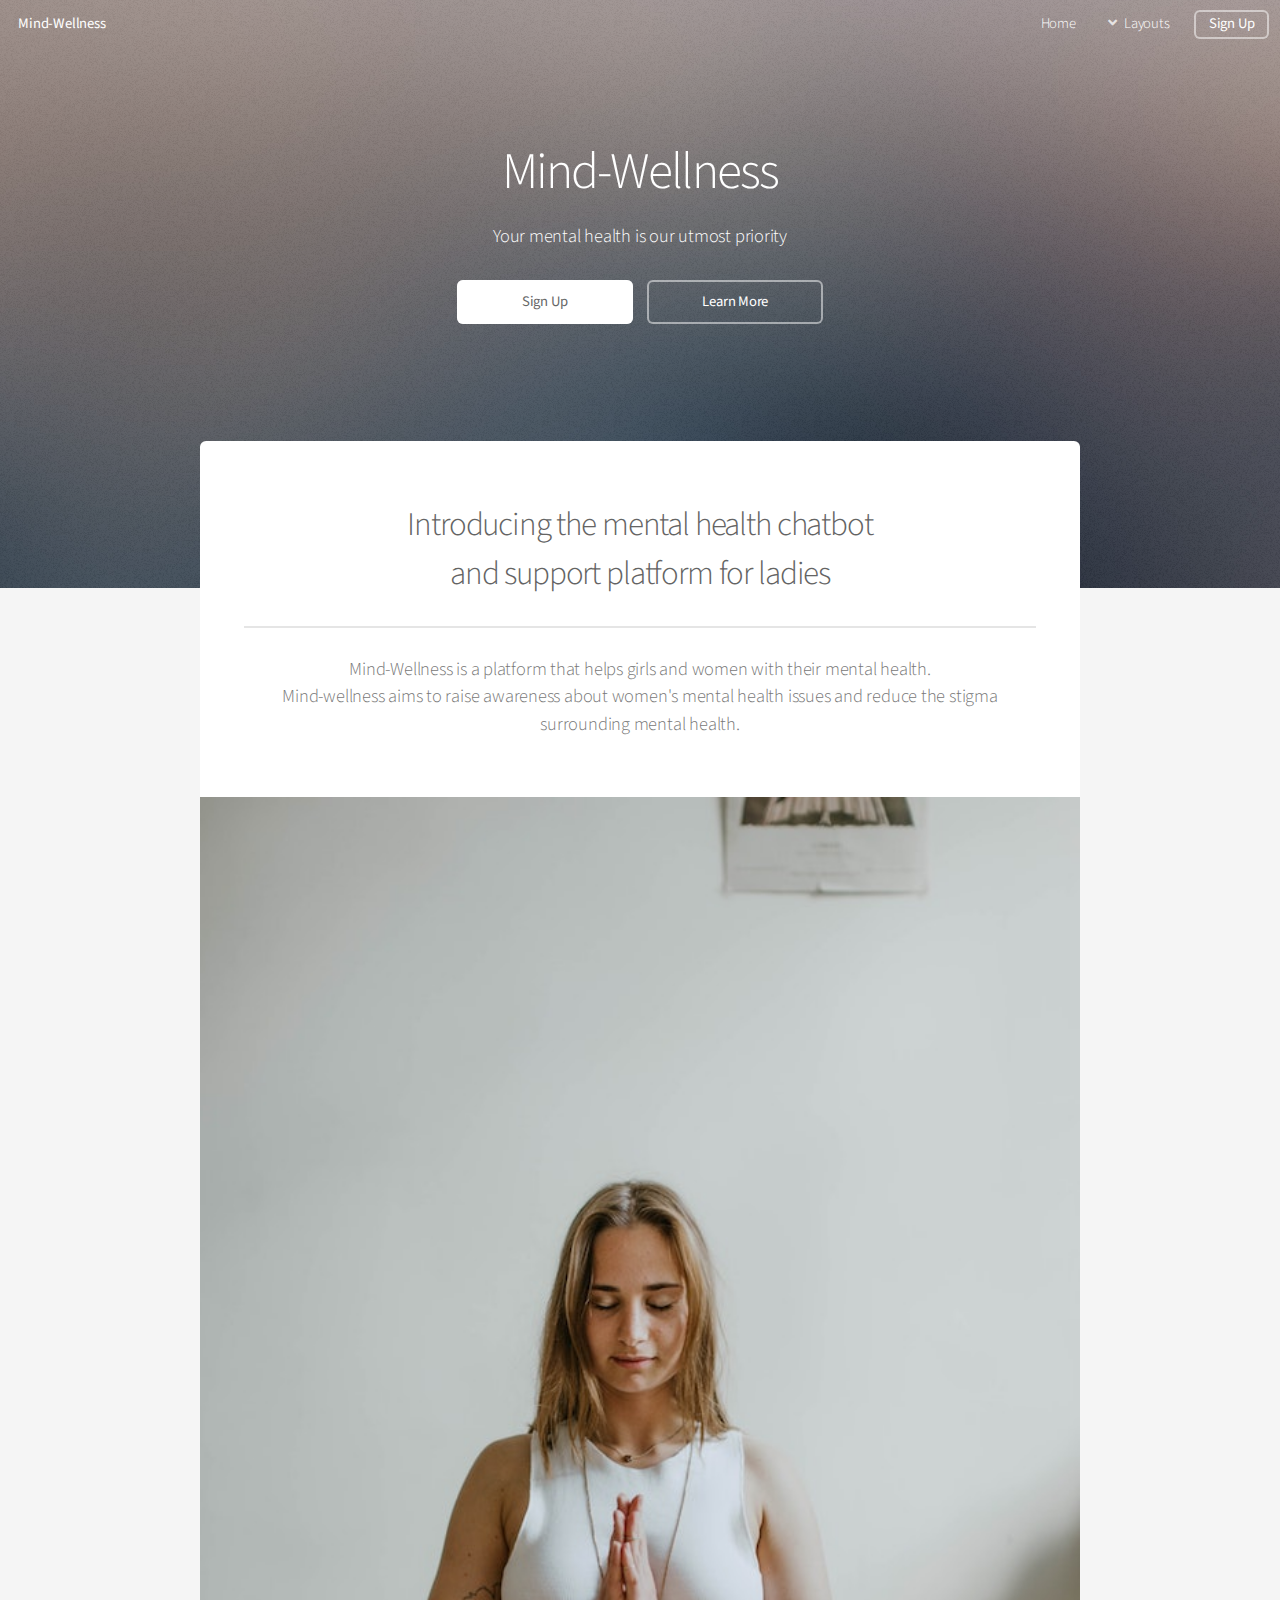
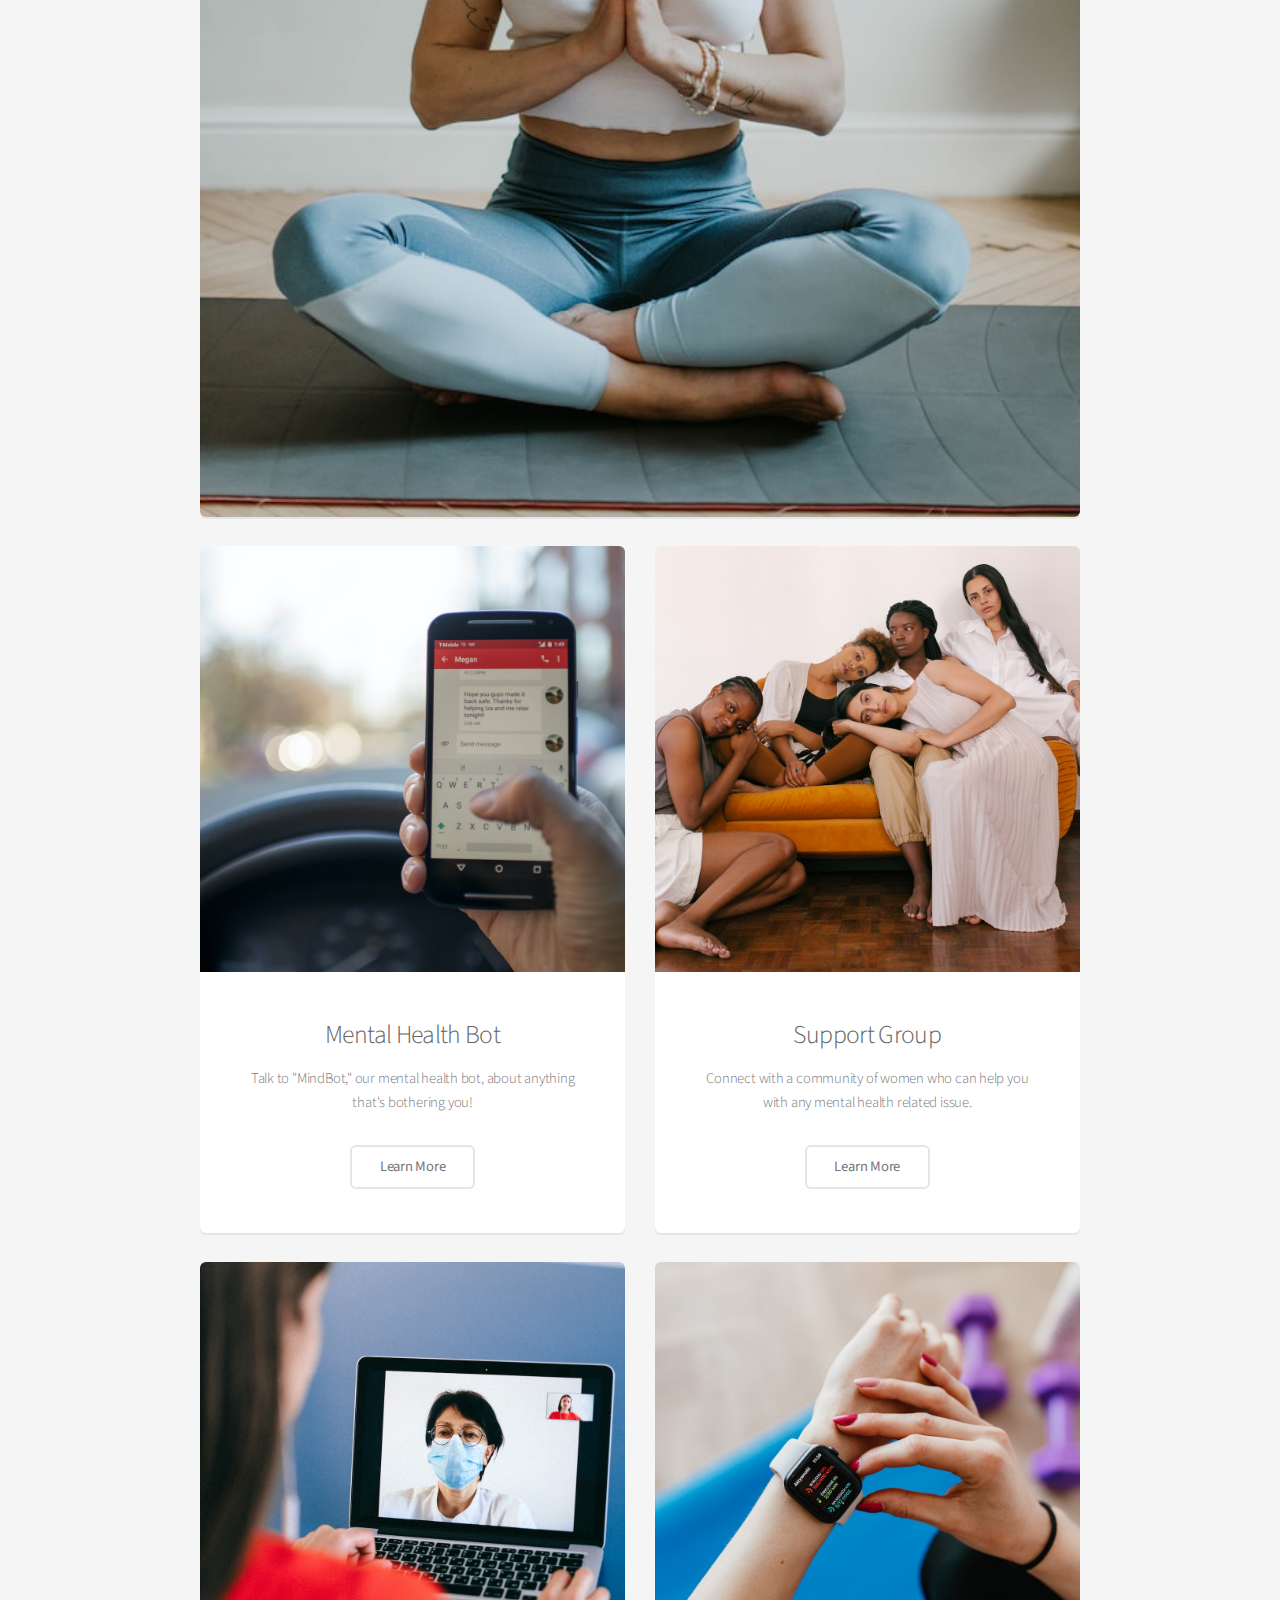
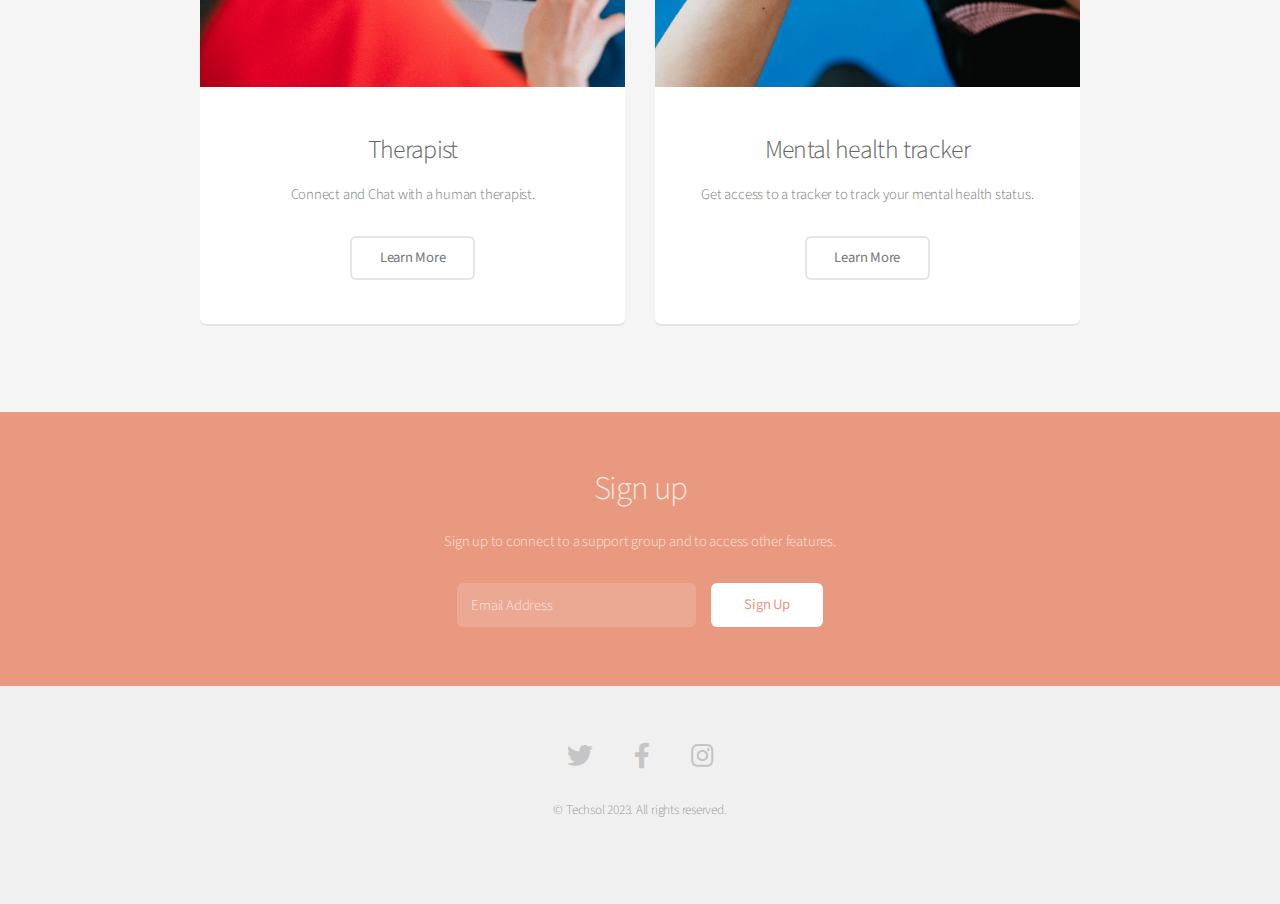
==== commit bbb2b6a4: "new code" ====
--- a/index.html
+++ b/index.html
@@ -27,6 +27,7 @@
 									<li><a href="about.html">About</a></li>
 									<li><a href="contact.html">Contact</a></li>
 									<li><a href="services.html">Services</a></li>
+									<li><a href="login.html">Login</a></li>
 									<li>
 										<a href="#">Features</a>
 										<ul>
--- a/assets/css/main.css
+++ b/assets/css/main.css
@@ -2,7 +2,7 @@
 @import url("https://fonts.googleapis.com/css?family=Source+Sans+Pro:300,400,300italic,400italic");
 
 /*
-	Alpha by HTML5 UPs
+	Alpha by HTML5 UP
 	html5up.net | @ajlkn
 	Free for personal and commercial use under the CCA 3.0 license (html5up.net/license)
 */
@@ -3898,14 +3898,200 @@
 
 	}
 
-/* Sign up */
-
-#signUpBtn {
-	background-color: #444444;
-	border: 1px solid transparent;
-	border-radius: 8px;
-	box-shadow: #fff;
-	cursor: pointer;
-	color: #fff;
-	padding:7px;
-}+	/* Login */
+	.main-login {
+		background-color: inherit;
+		margin-top: 50px;
+	}
+
+	.main-login-section1 {
+		text-align: center;
+		margin: 60px;
+	}
+
+	.main-login-hr {
+		width: 50%;
+		margin: auto auto 20px auto;
+	}
+
+	.main-login-section2 {
+		height: 400%;
+		width: 50%;
+		margin: auto;
+	}
+
+	.input-icons i {
+		position: absolute;
+	}
+	  
+	.input-icons {
+		width: 100%;
+		margin-bottom: 10px;
+	}
+	  
+	.icon {
+		padding: 10px;
+		color: #444444;
+		min-width: 50px;
+		text-align: center;
+	}
+	  
+	.login-input {
+		width: 100%;
+		padding: 10px;
+		text-align: center;
+	}
+	  
+	.loginBtnDiv {
+		text-align: center;
+		margin: auto auto 50px auto;
+	}
+	#loginBtn {
+		background-color: #444444;
+		color: #fff;
+		border: 1px solid transparent;
+		border-radius: 7px;
+		width: 60%;
+		padding: 10px;
+		margin-top: 30px;
+	}
+
+	#login-p {
+		text-align: right;
+	}
+
+	/* SignUp Main */
+	.main-signup {
+		background-color: inherit;
+		margin-top: 50px;
+	}
+
+	.main-signup-section {
+		text-align: center;
+		margin: 60px;
+	}
+
+	.main-signup-btn {
+		width: 60%;
+		height: 30px;
+		padding: 10px;
+		background-color: #444444;
+		border: 1px solid transparent;
+		border-radius: 7px;
+	}
+
+	.main-signup-btn > a {
+		text-decoration: none;
+		color: #fff;
+		font-size: 1rem;
+	}
+
+	#box-signup-btn {
+		height: 200px;
+		width: 50%;
+		margin: auto auto 90px auto;
+		padding: 20px;
+		display: flex;
+		flex-direction: column;
+		justify-content: space-evenly;
+		align-items: center;
+	}
+
+	/* Sign up as a client*/
+	.main-signupClient {
+		background-color: inherit;
+		margin-top: 50px;
+	}
+
+	.signupClient-Section1 {
+		text-align: center;
+		margin: 60px;
+	}
+
+	.signupClient-Section2 >.box {
+		height: 600px;
+		width: 50%;
+		margin: auto auto 50px auto;
+	}
+
+	.signupClient-input-div {
+		display: flex;
+		flex-direction: column;
+		gap: 20px;
+	}
+
+	.input-field {
+		padding: 10px;
+		width: 100%;
+
+	}
+
+	.signUpBtn-Client-Div{
+		text-align: center;
+		margin: 70px auto auto auto;
+		width: 60%;
+	}
+
+	#signUpBtn {
+		width: 60%;
+		height: 30px;
+		padding: 10px;
+		background-color: #444444;
+		color: #fff;
+		border: 1px solid transparent;
+		border-radius: 7px;
+	}
+
+	/* Sign up as a therapist*/
+
+	.main-signupTherapist {
+		background-color: inherit;
+		margin-top: 50px;
+	}
+
+	.signupTherapist-Section1 {
+		text-align: center;
+		margin: 60px;
+	}
+
+	.signupTherapist-Section2 >.box {
+		height: 900px;
+		width: 50%;
+		margin: auto auto 50px auto;
+	}
+
+	.signupTherapist-input-div {
+		display: flex;
+		flex-direction: column;
+		gap: 20px;
+	}
+
+	.input-field {
+		padding: 10px;
+		width: 100%;
+
+	}
+
+	.signUpBtn-Therapist-Div{
+		text-align: center;
+		margin: 70px auto auto auto;
+		width: 60%;
+	}
+
+	#Experience {
+		height: 150px;
+	}
+
+	#signUpBtn {
+		width: 60%;
+		height: 30px;
+		padding: 10px;
+		background-color: #444444;
+		color: #fff;
+		border: 1px solid transparent;
+		border-radius: 7px;
+	}
+
+	
+
+
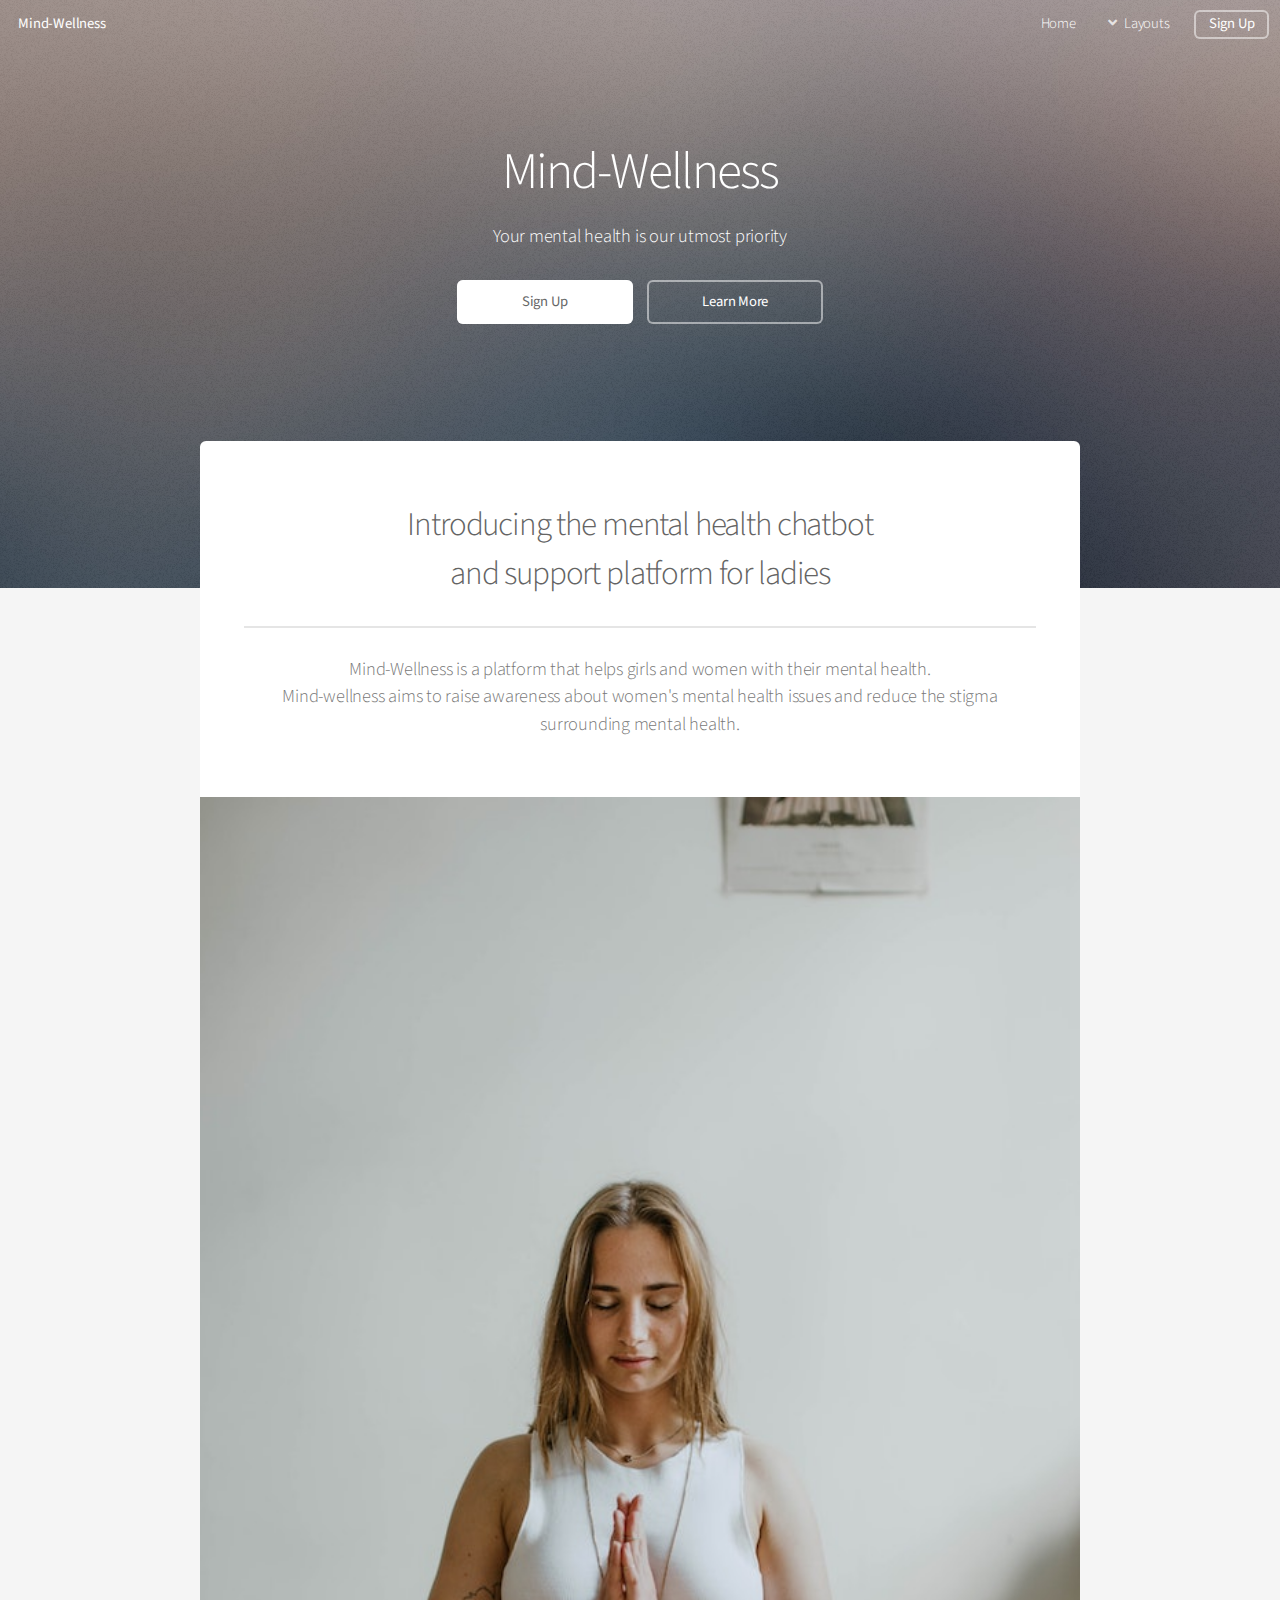
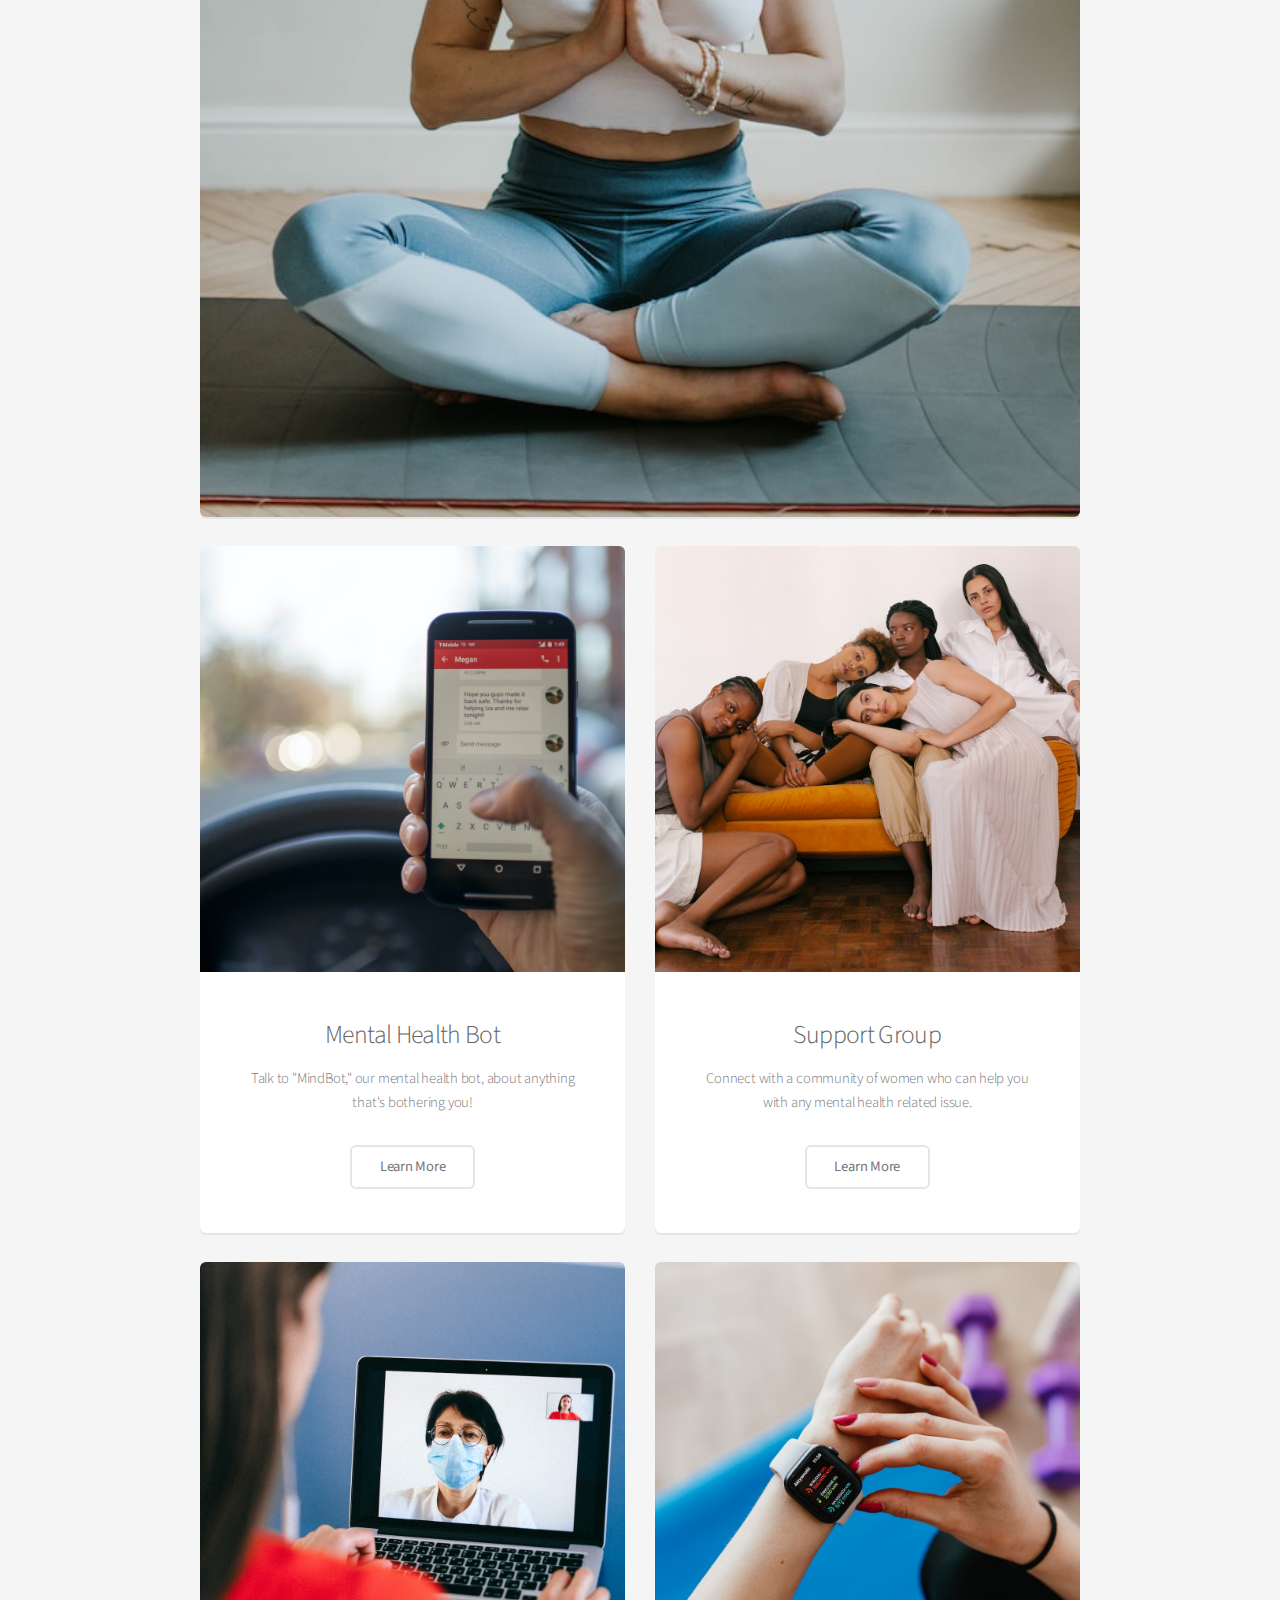
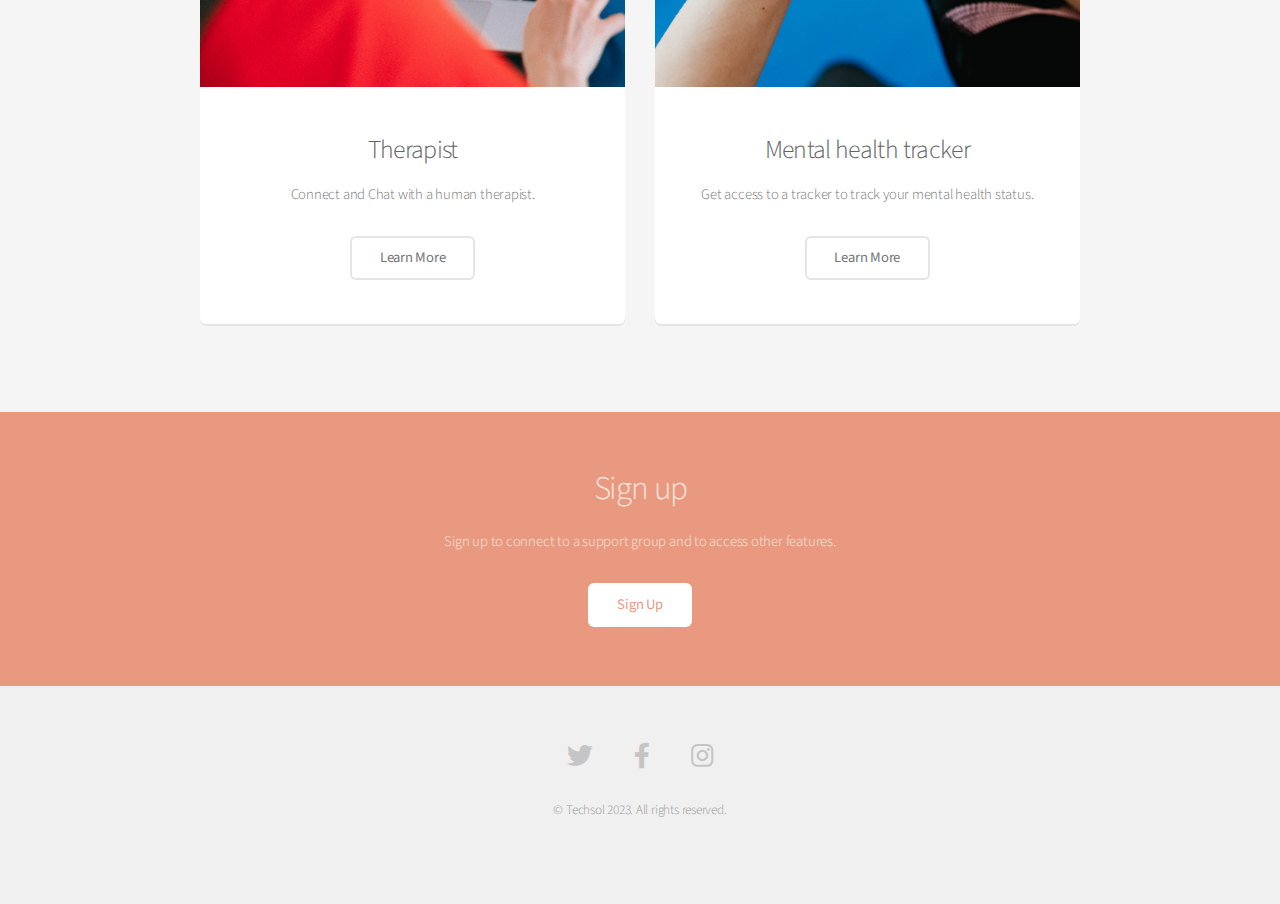
==== commit 5faf5d8c: "chatbot_links" ====
--- a/index.html
+++ b/index.html
@@ -31,8 +31,8 @@
 									<li>
 										<a href="#">Features</a>
 										<ul>
-											<li><a href="#">MindBot</a></li>
-											<li><a href="#">Therapist</a></li>
+											<li><a href="https://mind-bot.vercel.app/">MindBot</a></li>
+											<li><a href="signup_main.html">Therapist</a></li>
 											<li><a href="#">Support Group</a></li>
 											<li><a href="#">Tracker</a></li>
 											<li><a href="#">Resources</a></li>
@@ -51,7 +51,7 @@
 					<p>Your mental health is our utmost priority</p>
 					<ul class="actions special">
 						<li><a href="signup_main.html" class="button primary">Sign Up</a></li>
-						<li><a href="#" class="button">Learn More</a></li>
+						<li><a href="about.html" class="button">Learn More</a></li>
 					</ul>
 				</section>
 
@@ -77,7 +77,7 @@
 								<h3>Mental Health Bot</h3>
 								<p>Talk to "MindBot," our mental health bot, about anything that's bothering you!</p>
 								<ul class="actions special">
-									<li><a href="#" class="button alt">Learn More</a></li>
+									<li><a href="https://mind-bot.vercel.app/" class="button alt">Learn More</a></li>
 								</ul>
 							</section>
 
@@ -90,7 +90,7 @@
 								<h3>Support Group</h3>
 								<p>Connect with a community of women who can help you with any mental health related issue.</p>
 								<ul class="actions special">
-									<li><a href="#" class="button alt">Learn More</a></li>
+									<li><a href="signup_main.html" class="button alt">Learn More</a></li>
 								</ul>
 							</section>
 
@@ -103,7 +103,7 @@
 								<h3>Therapist</h3>
 								<p>Connect and Chat with a human therapist.</p>
 								<ul class="actions special">
-									<li><a href="#" class="button alt">Learn More</a></li>
+									<li><a href="signup_main.html" class="button alt">Learn More</a></li>
 								</ul>
 							</section>
 
@@ -116,7 +116,7 @@
 								<h3>Mental health tracker</h3>
 								<p>Get access to a tracker to track your mental health status.</p>
 								<ul class="actions special">
-									<li><a href="#" class="button alt">Learn More</a></li>
+									<li><a href="signup_main.html" class="button alt">Learn More</a></li>
 								</ul>
 							</section>
 
@@ -130,17 +130,7 @@
 
 					<h2>Sign up</h2>
 					<p>Sign up to connect to a support group and to access other features.</p>
-
-					<form>
-						<div class="row gtr-50 gtr-uniform">
-							<div class="col-8 col-12-mobilep">
-								<input type="email" name="email" id="email" placeholder="Email Address" />
-							</div>
-							<div class="col-4 col-12-mobilep">
-								<input type="submit" value="Sign Up" class="fit" />
-							</div>
-						</div>
-					</form>
+					<li><a href="signup_main.html" class="button">Sign Up</a></li>
 
 				</section>
 
